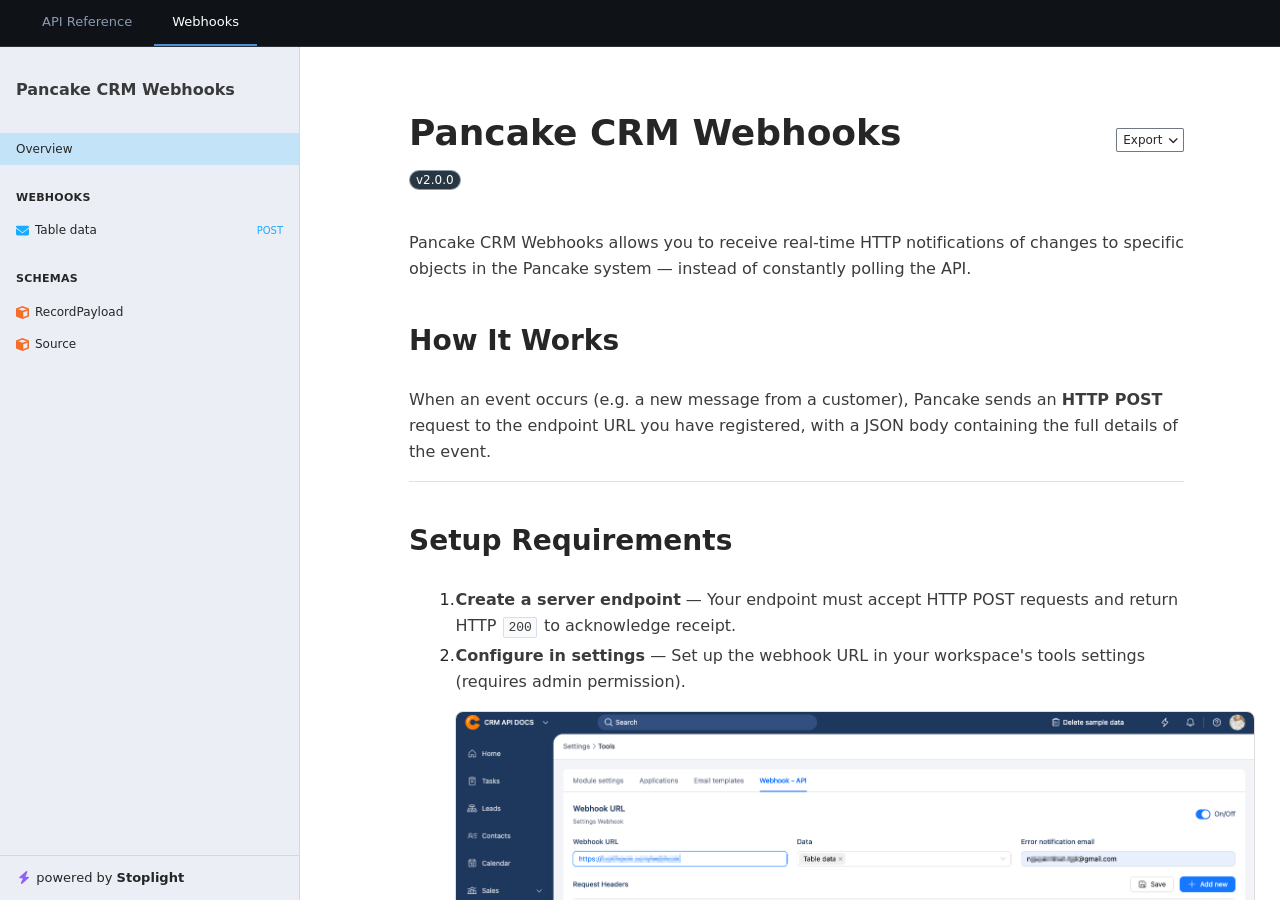
==== webhook/index.html @ 6eefd397 "docs: add webhook API documentation - Add webhook.yaml spec with record event and error handling - A" ====
<!doctype html>
<html lang="en">

<head>
  <meta charset="utf-8">
  <meta name="viewport" content="width=device-width, initial-scale=1, shrink-to-fit=no">
  <title>Pancake CRM Webhooks</title>

  <script src="../assets/web-components.min.js"></script>
  <link rel="stylesheet" href="../assets/styles.min.css">
  <link rel="stylesheet" href="../assets/crm.min.css">
  <link rel="icon" type="image/png" href="../assets/images/logo.png">
</head>

<body>
  <nav class="doc-tabs">
    <a href="/">API Reference</a>
    <a href="/webhook" class="active">Webhooks</a>
  </nav>
  <elements-api apiDescriptionUrl="../openapi/webhook.yaml" layout="sidebar" router="hash" />
</body>
</html>
---- assets/styles.min.css ----
blockquote,dd,dl,figure,h1,h2,h3,h4,h5,h6,hr,p,pre{margin:0}button{background-color:transparent;background-image:none}:focus{outline:none}fieldset,ol,ul{margin:0;padding:0}ol,ul{list-style:none}html{font-family:var(--font-ui);line-height:1.5}body{text-rendering:optimizeSpeed;font-family:inherit;line-height:inherit;margin:0;min-height:100vh}*,:after,:before{border:0 solid var(--color-border,currentColor);box-sizing:border-box}hr{border-top-width:1px}img{border-style:solid}textarea{resize:vertical}input::-ms-input-placeholder,textarea::-ms-input-placeholder{color:#a1a1aa}input::placeholder,textarea::placeholder{color:#a1a1aa}[role=button],button{cursor:pointer}table{border-collapse:collapse}h1,h2,h3,h4,h5,h6{font-size:inherit;font-weight:inherit}a{color:inherit;text-decoration:inherit}button,input,optgroup,select,textarea{color:inherit;line-height:inherit;padding:0}code,kbd,pre,samp{font-family:var(--font-mono)}audio,canvas,embed,iframe,img,object,svg,video{display:block;vertical-align:middle}img,video{height:auto;max-width:100%}button{font-family:var(--font-ui)}select{-moz-appearance:none;-webkit-appearance:none}select::-ms-expand{display:none}select{font-size:inherit}iframe{border:0}@media (prefers-reduced-motion:reduce){*{animation-duration:.01ms!important;animation-iteration-count:1!important;scroll-behavior:auto!important;transition-duration:.01ms!important}}.sl-stack--1{gap:4px}.sl-stack--2{gap:8px}.sl-stack--3{gap:12px}.sl-stack--4{gap:16px}.sl-stack--5{gap:20px}.sl-stack--6{gap:24px}.sl-stack--7{gap:28px}.sl-stack--8{gap:32px}.sl-stack--9{gap:36px}.sl-stack--10{gap:40px}.sl-stack--12{gap:48px}.sl-stack--14{gap:56px}.sl-stack--16{gap:64px}.sl-stack--20{gap:80px}.sl-stack--24{gap:96px}.sl-stack--32{gap:128px}.sl-content-center{align-content:center}.sl-content-start{align-content:flex-start}.sl-content-end{align-content:flex-end}.sl-content-between{align-content:space-between}.sl-content-around{align-content:space-around}.sl-content-evenly{align-content:space-evenly}.sl-items-start{align-items:flex-start}.sl-items-end{align-items:flex-end}.sl-items-center{align-items:center}.sl-items-baseline{align-items:baseline}.sl-items-stretch{align-items:stretch}.sl-self-auto{align-self:auto}.sl-self-start{align-self:flex-start}.sl-self-end{align-self:flex-end}.sl-self-center{align-self:center}.sl-self-stretch{align-self:stretch}.sl-bg-transparent{background-color:transparent}.sl-bg-current{background-color:currentColor}.sl-bg-lighten-100{background-color:var(--color-lighten-100)}.sl-bg-darken-100{background-color:var(--color-darken-100)}.sl-bg-primary{background-color:var(--color-primary)}.sl-bg-primary-tint{background-color:var(--color-primary-tint)}.sl-bg-primary-light{background-color:var(--color-primary-light)}.sl-bg-primary-dark{background-color:var(--color-primary-dark)}.sl-bg-primary-darker{background-color:var(--color-primary-darker)}.sl-bg-success{background-color:var(--color-success)}.sl-bg-success-tint{background-color:var(--color-success-tint)}.sl-bg-success-light{background-color:var(--color-success-light)}.sl-bg-success-dark{background-color:var(--color-success-dark)}.sl-bg-success-darker{background-color:var(--color-success-darker)}.sl-bg-warning{background-color:var(--color-warning)}.sl-bg-warning-tint{background-color:var(--color-warning-tint)}.sl-bg-warning-light{background-color:var(--color-warning-light)}.sl-bg-warning-dark{background-color:var(--color-warning-dark)}.sl-bg-warning-darker{background-color:var(--color-warning-darker)}.sl-bg-danger{background-color:var(--color-danger)}.sl-bg-danger-tint{background-color:var(--color-danger-tint)}.sl-bg-danger-light{background-color:var(--color-danger-light)}.sl-bg-danger-dark{background-color:var(--color-danger-dark)}.sl-bg-danger-darker{background-color:var(--color-danger-darker)}.sl-bg-code{background-color:var(--color-code)}.sl-bg-on-code{background-color:var(--color-on-code)}.sl-bg-on-primary{background-color:var(--color-on-primary)}.sl-bg-on-success{background-color:var(--color-on-success)}.sl-bg-on-warning{background-color:var(--color-on-warning)}.sl-bg-on-danger{background-color:var(--color-on-danger)}.sl-bg-canvas-50{background-color:var(--color-canvas-50)}.sl-bg-canvas-100{background-color:var(--color-canvas-100)}.sl-bg-canvas-200{background-color:var(--color-canvas-200)}.sl-bg-canvas-300{background-color:var(--color-canvas-300)}.sl-bg-canvas-400{background-color:var(--color-canvas-400)}.sl-bg-canvas-500{background-color:var(--color-canvas-500)}.sl-bg-canvas-dark{background-color:var(--color-canvas-dark)}.sl-bg-canvas-pure{background-color:var(--color-canvas-pure)}.sl-bg-canvas{background-color:var(--color-canvas)}.sl-bg-canvas-tint{background-color:var(--color-canvas-tint)}.sl-bg-canvas-dialog{background-color:var(--color-canvas-dialog)}.sl-bg-body{background-color:var(--color-text)}.sl-bg-body-muted{background-color:var(--color-text-muted)}.sl-bg-body-light{background-color:var(--color-text-light)}.hover\:sl-bg-transparent:hover{background-color:transparent}.hover\:sl-bg-current:hover{background-color:currentColor}.hover\:sl-bg-lighten-100:hover{background-color:var(--color-lighten-100)}.hover\:sl-bg-darken-100:hover{background-color:var(--color-darken-100)}.hover\:sl-bg-primary:hover{background-color:var(--color-primary)}.hover\:sl-bg-primary-tint:hover{background-color:var(--color-primary-tint)}.hover\:sl-bg-primary-light:hover{background-color:var(--color-primary-light)}.hover\:sl-bg-primary-dark:hover{background-color:var(--color-primary-dark)}.hover\:sl-bg-primary-darker:hover{background-color:var(--color-primary-darker)}.hover\:sl-bg-success:hover{background-color:var(--color-success)}.hover\:sl-bg-success-tint:hover{background-color:var(--color-success-tint)}.hover\:sl-bg-success-light:hover{background-color:var(--color-success-light)}.hover\:sl-bg-success-dark:hover{background-color:var(--color-success-dark)}.hover\:sl-bg-success-darker:hover{background-color:var(--color-success-darker)}.hover\:sl-bg-warning:hover{background-color:var(--color-warning)}.hover\:sl-bg-warning-tint:hover{background-color:var(--color-warning-tint)}.hover\:sl-bg-warning-light:hover{background-color:var(--color-warning-light)}.hover\:sl-bg-warning-dark:hover{background-color:var(--color-warning-dark)}.hover\:sl-bg-warning-darker:hover{background-color:var(--color-warning-darker)}.hover\:sl-bg-danger:hover{background-color:var(--color-danger)}.hover\:sl-bg-danger-tint:hover{background-color:var(--color-danger-tint)}.hover\:sl-bg-danger-light:hover{background-color:var(--color-danger-light)}.hover\:sl-bg-danger-dark:hover{background-color:var(--color-danger-dark)}.hover\:sl-bg-danger-darker:hover{background-color:var(--color-danger-darker)}.hover\:sl-bg-code:hover{background-color:var(--color-code)}.hover\:sl-bg-on-code:hover{background-color:var(--color-on-code)}.hover\:sl-bg-on-primary:hover{background-color:var(--color-on-primary)}.hover\:sl-bg-on-success:hover{background-color:var(--color-on-success)}.hover\:sl-bg-on-warning:hover{background-color:var(--color-on-warning)}.hover\:sl-bg-on-danger:hover{background-color:var(--color-on-danger)}.hover\:sl-bg-canvas-50:hover{background-color:var(--color-canvas-50)}.hover\:sl-bg-canvas-100:hover{background-color:var(--color-canvas-100)}.hover\:sl-bg-canvas-200:hover{background-color:var(--color-canvas-200)}.hover\:sl-bg-canvas-300:hover{background-color:var(--color-canvas-300)}.hover\:sl-bg-canvas-400:hover{background-color:var(--color-canvas-400)}.hover\:sl-bg-canvas-500:hover{background-color:var(--color-canvas-500)}.hover\:sl-bg-canvas-dark:hover{background-color:var(--color-canvas-dark)}.hover\:sl-bg-canvas-pure:hover{background-color:var(--color-canvas-pure)}.hover\:sl-bg-canvas:hover{background-color:var(--color-canvas)}.hover\:sl-bg-canvas-tint:hover{background-color:var(--color-canvas-tint)}.hover\:sl-bg-canvas-dialog:hover{background-color:var(--color-canvas-dialog)}.hover\:sl-bg-body:hover{background-color:var(--color-text)}.hover\:sl-bg-body-muted:hover{background-color:var(--color-text-muted)}.hover\:sl-bg-body-light:hover{background-color:var(--color-text-light)}.focus\:sl-bg-transparent:focus{background-color:transparent}.focus\:sl-bg-current:focus{background-color:currentColor}.focus\:sl-bg-lighten-100:focus{background-color:var(--color-lighten-100)}.focus\:sl-bg-darken-100:focus{background-color:var(--color-darken-100)}.focus\:sl-bg-primary:focus{background-color:var(--color-primary)}.focus\:sl-bg-primary-tint:focus{background-color:var(--color-primary-tint)}.focus\:sl-bg-primary-light:focus{background-color:var(--color-primary-light)}.focus\:sl-bg-primary-dark:focus{background-color:var(--color-primary-dark)}.focus\:sl-bg-primary-darker:focus{background-color:var(--color-primary-darker)}.focus\:sl-bg-success:focus{background-color:var(--color-success)}.focus\:sl-bg-success-tint:focus{background-color:var(--color-success-tint)}.focus\:sl-bg-success-light:focus{background-color:var(--color-success-light)}.focus\:sl-bg-success-dark:focus{background-color:var(--color-success-dark)}.focus\:sl-bg-success-darker:focus{background-color:var(--color-success-darker)}.focus\:sl-bg-warning:focus{background-color:var(--color-warning)}.focus\:sl-bg-warning-tint:focus{background-color:var(--color-warning-tint)}.focus\:sl-bg-warning-light:focus{background-color:var(--color-warning-light)}.focus\:sl-bg-warning-dark:focus{background-color:var(--color-warning-dark)}.focus\:sl-bg-warning-darker:focus{background-color:var(--color-warning-darker)}.focus\:sl-bg-danger:focus{background-color:var(--color-danger)}.focus\:sl-bg-danger-tint:focus{background-color:var(--color-danger-tint)}.focus\:sl-bg-danger-light:focus{background-color:var(--color-danger-light)}.focus\:sl-bg-danger-dark:focus{background-color:var(--color-danger-dark)}.focus\:sl-bg-danger-darker:focus{background-color:var(--color-danger-darker)}.focus\:sl-bg-code:focus{background-color:var(--color-code)}.focus\:sl-bg-on-code:focus{background-color:var(--color-on-code)}.focus\:sl-bg-on-primary:focus{background-color:var(--color-on-primary)}.focus\:sl-bg-on-success:focus{background-color:var(--color-on-success)}.focus\:sl-bg-on-warning:focus{background-color:var(--color-on-warning)}.focus\:sl-bg-on-danger:focus{background-color:var(--color-on-danger)}.focus\:sl-bg-canvas-50:focus{background-color:var(--color-canvas-50)}.focus\:sl-bg-canvas-100:focus{background-color:var(--color-canvas-100)}.focus\:sl-bg-canvas-200:focus{background-color:var(--color-canvas-200)}.focus\:sl-bg-canvas-300:focus{background-color:var(--color-canvas-300)}.focus\:sl-bg-canvas-400:focus{background-color:var(--color-canvas-400)}.focus\:sl-bg-canvas-500:focus{background-color:var(--color-canvas-500)}.focus\:sl-bg-canvas-dark:focus{background-color:var(--color-canvas-dark)}.focus\:sl-bg-canvas-pure:focus{background-color:var(--color-canvas-pure)}.focus\:sl-bg-canvas:focus{background-color:var(--color-canvas)}.focus\:sl-bg-canvas-tint:focus{background-color:var(--color-canvas-tint)}.focus\:sl-bg-canvas-dialog:focus{background-color:var(--color-canvas-dialog)}.focus\:sl-bg-body:focus{background-color:var(--color-text)}.focus\:sl-bg-body-muted:focus{background-color:var(--color-text-muted)}.focus\:sl-bg-body-light:focus{background-color:var(--color-text-light)}.active\:sl-bg-transparent:active{background-color:transparent}.active\:sl-bg-current:active{background-color:currentColor}.active\:sl-bg-lighten-100:active{background-color:var(--color-lighten-100)}.active\:sl-bg-darken-100:active{background-color:var(--color-darken-100)}.active\:sl-bg-primary:active{background-color:var(--color-primary)}.active\:sl-bg-primary-tint:active{background-color:var(--color-primary-tint)}.active\:sl-bg-primary-light:active{background-color:var(--color-primary-light)}.active\:sl-bg-primary-dark:active{background-color:var(--color-primary-dark)}.active\:sl-bg-primary-darker:active{background-color:var(--color-primary-darker)}.active\:sl-bg-success:active{background-color:var(--color-success)}.active\:sl-bg-success-tint:active{background-color:var(--color-success-tint)}.active\:sl-bg-success-light:active{background-color:var(--color-success-light)}.active\:sl-bg-success-dark:active{background-color:var(--color-success-dark)}.active\:sl-bg-success-darker:active{background-color:var(--color-success-darker)}.active\:sl-bg-warning:active{background-color:var(--color-warning)}.active\:sl-bg-warning-tint:active{background-color:var(--color-warning-tint)}.active\:sl-bg-warning-light:active{background-color:var(--color-warning-light)}.active\:sl-bg-warning-dark:active{background-color:var(--color-warning-dark)}.active\:sl-bg-warning-darker:active{background-color:var(--color-warning-darker)}.active\:sl-bg-danger:active{background-color:var(--color-danger)}.active\:sl-bg-danger-tint:active{background-color:var(--color-danger-tint)}.active\:sl-bg-danger-light:active{background-color:var(--color-danger-light)}.active\:sl-bg-danger-dark:active{background-color:var(--color-danger-dark)}.active\:sl-bg-danger-darker:active{background-color:var(--color-danger-darker)}.active\:sl-bg-code:active{background-color:var(--color-code)}.active\:sl-bg-on-code:active{background-color:var(--color-on-code)}.active\:sl-bg-on-primary:active{background-color:var(--color-on-primary)}.active\:sl-bg-on-success:active{background-color:var(--color-on-success)}.active\:sl-bg-on-warning:active{background-color:var(--color-on-warning)}.active\:sl-bg-on-danger:active{background-color:var(--color-on-danger)}.active\:sl-bg-canvas-50:active{background-color:var(--color-canvas-50)}.active\:sl-bg-canvas-100:active{background-color:var(--color-canvas-100)}.active\:sl-bg-canvas-200:active{background-color:var(--color-canvas-200)}.active\:sl-bg-canvas-300:active{background-color:var(--color-canvas-300)}.active\:sl-bg-canvas-400:active{background-color:var(--color-canvas-400)}.active\:sl-bg-canvas-500:active{background-color:var(--color-canvas-500)}.active\:sl-bg-canvas-dark:active{background-color:var(--color-canvas-dark)}.active\:sl-bg-canvas-pure:active{background-color:var(--color-canvas-pure)}.active\:sl-bg-canvas:active{background-color:var(--color-canvas)}.active\:sl-bg-canvas-tint:active{background-color:var(--color-canvas-tint)}.active\:sl-bg-canvas-dialog:active{background-color:var(--color-canvas-dialog)}.active\:sl-bg-body:active{background-color:var(--color-text)}.active\:sl-bg-body-muted:active{background-color:var(--color-text-muted)}.active\:sl-bg-body-light:active{background-color:var(--color-text-light)}.disabled\:sl-bg-transparent:disabled{background-color:transparent}.disabled\:sl-bg-current:disabled{background-color:currentColor}.disabled\:sl-bg-lighten-100:disabled{background-color:var(--color-lighten-100)}.disabled\:sl-bg-darken-100:disabled{background-color:var(--color-darken-100)}.disabled\:sl-bg-primary:disabled{background-color:var(--color-primary)}.disabled\:sl-bg-primary-tint:disabled{background-color:var(--color-primary-tint)}.disabled\:sl-bg-primary-light:disabled{background-color:var(--color-primary-light)}.disabled\:sl-bg-primary-dark:disabled{background-color:var(--color-primary-dark)}.disabled\:sl-bg-primary-darker:disabled{background-color:var(--color-primary-darker)}.disabled\:sl-bg-success:disabled{background-color:var(--color-success)}.disabled\:sl-bg-success-tint:disabled{background-color:var(--color-success-tint)}.disabled\:sl-bg-success-light:disabled{background-color:var(--color-success-light)}.disabled\:sl-bg-success-dark:disabled{background-color:var(--color-success-dark)}.disabled\:sl-bg-success-darker:disabled{background-color:var(--color-success-darker)}.disabled\:sl-bg-warning:disabled{background-color:var(--color-warning)}.disabled\:sl-bg-warning-tint:disabled{background-color:var(--color-warning-tint)}.disabled\:sl-bg-warning-light:disabled{background-color:var(--color-warning-light)}.disabled\:sl-bg-warning-dark:disabled{background-color:var(--color-warning-dark)}.disabled\:sl-bg-warning-darker:disabled{background-color:var(--color-warning-darker)}.disabled\:sl-bg-danger:disabled{background-color:var(--color-danger)}.disabled\:sl-bg-danger-tint:disabled{background-color:var(--color-danger-tint)}.disabled\:sl-bg-danger-light:disabled{background-color:var(--color-danger-light)}.disabled\:sl-bg-danger-dark:disabled{background-color:var(--color-danger-dark)}.disabled\:sl-bg-danger-darker:disabled{background-color:var(--color-danger-darker)}.disabled\:sl-bg-code:disabled{background-color:var(--color-code)}.disabled\:sl-bg-on-code:disabled{background-color:var(--color-on-code)}.disabled\:sl-bg-on-primary:disabled{background-color:var(--color-on-primary)}.disabled\:sl-bg-on-success:disabled{background-color:var(--color-on-success)}.disabled\:sl-bg-on-warning:disabled{background-color:var(--color-on-warning)}.disabled\:sl-bg-on-danger:disabled{background-color:var(--color-on-danger)}.disabled\:sl-bg-canvas-50:disabled{background-color:var(--color-canvas-50)}.disabled\:sl-bg-canvas-100:disabled{background-color:var(--color-canvas-100)}.disabled\:sl-bg-canvas-200:disabled{background-color:var(--color-canvas-200)}.disabled\:sl-bg-canvas-300:disabled{background-color:var(--color-canvas-300)}.disabled\:sl-bg-canvas-400:disabled{background-color:var(--color-canvas-400)}.disabled\:sl-bg-canvas-500:disabled{background-color:var(--color-canvas-500)}.disabled\:sl-bg-canvas-dark:disabled{background-color:var(--color-canvas-dark)}.disabled\:sl-bg-canvas-pure:disabled{background-color:var(--color-canvas-pure)}.disabled\:sl-bg-canvas:disabled{background-color:var(--color-canvas)}.disabled\:sl-bg-canvas-tint:disabled{background-color:var(--color-canvas-tint)}.disabled\:sl-bg-canvas-dialog:disabled{background-color:var(--color-canvas-dialog)}.disabled\:sl-bg-body:disabled{background-color:var(--color-text)}.disabled\:sl-bg-body-muted:disabled{background-color:var(--color-text-muted)}.disabled\:sl-bg-body-light:disabled{background-color:var(--color-text-light)}.sl-bg-none{background-image:none}.sl-bg-gradient-to-t{background-image:linear-gradient(to top,var(--tw-gradient-stops))}.sl-bg-gradient-to-tr{background-image:linear-gradient(to top right,var(--tw-gradient-stops))}.sl-bg-gradient-to-r{background-image:linear-gradient(to right,var(--tw-gradient-stops))}.sl-bg-gradient-to-br{background-image:linear-gradient(to bottom right,var(--tw-gradient-stops))}.sl-bg-gradient-to-b{background-image:linear-gradient(to bottom,var(--tw-gradient-stops))}.sl-bg-gradient-to-bl{background-image:linear-gradient(to bottom left,var(--tw-gradient-stops))}.sl-bg-gradient-to-l{background-image:linear-gradient(to left,var(--tw-gradient-stops))}.sl-bg-gradient-to-tl{background-image:linear-gradient(to top left,var(--tw-gradient-stops))}.sl-blur-0,.sl-blur-none{--tw-blur:blur(0)}.sl-blur-sm{--tw-blur:blur(4px)}.sl-blur{--tw-blur:blur(8px)}.sl-blur-md{--tw-blur:blur(12px)}.sl-blur-lg{--tw-blur:blur(16px)}.sl-blur-xl{--tw-blur:blur(24px)}.sl-blur-2xl{--tw-blur:blur(40px)}.sl-blur-3xl{--tw-blur:blur(64px)}.sl-border-transparent{border-color:transparent}.sl-border-current{border-color:currentColor}.sl-border-lighten-100{border-color:var(--color-lighten-100)}.sl-border-darken-100{border-color:var(--color-darken-100)}.sl-border-primary{border-color:var(--color-primary)}.sl-border-primary-tint{border-color:var(--color-primary-tint)}.sl-border-primary-light{border-color:var(--color-primary-light)}.sl-border-primary-dark{border-color:var(--color-primary-dark)}.sl-border-primary-darker{border-color:var(--color-primary-darker)}.sl-border-success{border-color:var(--color-success)}.sl-border-success-tint{border-color:var(--color-success-tint)}.sl-border-success-light{border-color:var(--color-success-light)}.sl-border-success-dark{border-color:var(--color-success-dark)}.sl-border-success-darker{border-color:var(--color-success-darker)}.sl-border-warning{border-color:var(--color-warning)}.sl-border-warning-tint{border-color:var(--color-warning-tint)}.sl-border-warning-light{border-color:var(--color-warning-light)}.sl-border-warning-dark{border-color:var(--color-warning-dark)}.sl-border-warning-darker{border-color:var(--color-warning-darker)}.sl-border-danger{border-color:var(--color-danger)}.sl-border-danger-tint{border-color:var(--color-danger-tint)}.sl-border-danger-light{border-color:var(--color-danger-light)}.sl-border-danger-dark{border-color:var(--color-danger-dark)}.sl-border-danger-darker{border-color:var(--color-danger-darker)}.sl-border-code{border-color:var(--color-code)}.sl-border-on-code{border-color:var(--color-on-code)}.sl-border-on-primary{border-color:var(--color-on-primary)}.sl-border-on-success{border-color:var(--color-on-success)}.sl-border-on-warning{border-color:var(--color-on-warning)}.sl-border-on-danger{border-color:var(--color-on-danger)}.sl-border-light{border-color:var(--color-border-light)}.sl-border-dark{border-color:var(--color-border-dark)}.sl-border-button{border-color:var(--color-border-button)}.sl-border-input{border-color:var(--color-border-input)}.sl-border-body{border-color:var(--color-text)}.hover\:sl-border-transparent:hover{border-color:transparent}.hover\:sl-border-current:hover{border-color:currentColor}.hover\:sl-border-lighten-100:hover{border-color:var(--color-lighten-100)}.hover\:sl-border-darken-100:hover{border-color:var(--color-darken-100)}.hover\:sl-border-primary:hover{border-color:var(--color-primary)}.hover\:sl-border-primary-tint:hover{border-color:var(--color-primary-tint)}.hover\:sl-border-primary-light:hover{border-color:var(--color-primary-light)}.hover\:sl-border-primary-dark:hover{border-color:var(--color-primary-dark)}.hover\:sl-border-primary-darker:hover{border-color:var(--color-primary-darker)}.hover\:sl-border-success:hover{border-color:var(--color-success)}.hover\:sl-border-success-tint:hover{border-color:var(--color-success-tint)}.hover\:sl-border-success-light:hover{border-color:var(--color-success-light)}.hover\:sl-border-success-dark:hover{border-color:var(--color-success-dark)}.hover\:sl-border-success-darker:hover{border-color:var(--color-success-darker)}.hover\:sl-border-warning:hover{border-color:var(--color-warning)}.hover\:sl-border-warning-tint:hover{border-color:var(--color-warning-tint)}.hover\:sl-border-warning-light:hover{border-color:var(--color-warning-light)}.hover\:sl-border-warning-dark:hover{border-color:var(--color-warning-dark)}.hover\:sl-border-warning-darker:hover{border-color:var(--color-warning-darker)}.hover\:sl-border-danger:hover{border-color:var(--color-danger)}.hover\:sl-border-danger-tint:hover{border-color:var(--color-danger-tint)}.hover\:sl-border-danger-light:hover{border-color:var(--color-danger-light)}.hover\:sl-border-danger-dark:hover{border-color:var(--color-danger-dark)}.hover\:sl-border-danger-darker:hover{border-color:var(--color-danger-darker)}.hover\:sl-border-code:hover{border-color:var(--color-code)}.hover\:sl-border-on-code:hover{border-color:var(--color-on-code)}.hover\:sl-border-on-primary:hover{border-color:var(--color-on-primary)}.hover\:sl-border-on-success:hover{border-color:var(--color-on-success)}.hover\:sl-border-on-warning:hover{border-color:var(--color-on-warning)}.hover\:sl-border-on-danger:hover{border-color:var(--color-on-danger)}.hover\:sl-border-light:hover{border-color:var(--color-border-light)}.hover\:sl-border-dark:hover{border-color:var(--color-border-dark)}.hover\:sl-border-button:hover{border-color:var(--color-border-button)}.hover\:sl-border-input:hover{border-color:var(--color-border-input)}.hover\:sl-border-body:hover{border-color:var(--color-text)}.focus\:sl-border-transparent:focus{border-color:transparent}.focus\:sl-border-current:focus{border-color:currentColor}.focus\:sl-border-lighten-100:focus{border-color:var(--color-lighten-100)}.focus\:sl-border-darken-100:focus{border-color:var(--color-darken-100)}.focus\:sl-border-primary:focus{border-color:var(--color-primary)}.focus\:sl-border-primary-tint:focus{border-color:var(--color-primary-tint)}.focus\:sl-border-primary-light:focus{border-color:var(--color-primary-light)}.focus\:sl-border-primary-dark:focus{border-color:var(--color-primary-dark)}.focus\:sl-border-primary-darker:focus{border-color:var(--color-primary-darker)}.focus\:sl-border-success:focus{border-color:var(--color-success)}.focus\:sl-border-success-tint:focus{border-color:var(--color-success-tint)}.focus\:sl-border-success-light:focus{border-color:var(--color-success-light)}.focus\:sl-border-success-dark:focus{border-color:var(--color-success-dark)}.focus\:sl-border-success-darker:focus{border-color:var(--color-success-darker)}.focus\:sl-border-warning:focus{border-color:var(--color-warning)}.focus\:sl-border-warning-tint:focus{border-color:var(--color-warning-tint)}.focus\:sl-border-warning-light:focus{border-color:var(--color-warning-light)}.focus\:sl-border-warning-dark:focus{border-color:var(--color-warning-dark)}.focus\:sl-border-warning-darker:focus{border-color:var(--color-warning-darker)}.focus\:sl-border-danger:focus{border-color:var(--color-danger)}.focus\:sl-border-danger-tint:focus{border-color:var(--color-danger-tint)}.focus\:sl-border-danger-light:focus{border-color:var(--color-danger-light)}.focus\:sl-border-danger-dark:focus{border-color:var(--color-danger-dark)}.focus\:sl-border-danger-darker:focus{border-color:var(--color-danger-darker)}.focus\:sl-border-code:focus{border-color:var(--color-code)}.focus\:sl-border-on-code:focus{border-color:var(--color-on-code)}.focus\:sl-border-on-primary:focus{border-color:var(--color-on-primary)}.focus\:sl-border-on-success:focus{border-color:var(--color-on-success)}.focus\:sl-border-on-warning:focus{border-color:var(--color-on-warning)}.focus\:sl-border-on-danger:focus{border-color:var(--color-on-danger)}.focus\:sl-border-light:focus{border-color:var(--color-border-light)}.focus\:sl-border-dark:focus{border-color:var(--color-border-dark)}.focus\:sl-border-button:focus{border-color:var(--color-border-button)}.focus\:sl-border-input:focus{border-color:var(--color-border-input)}.focus\:sl-border-body:focus{border-color:var(--color-text)}.focus-within\:sl-border-transparent:focus-within{border-color:transparent}.focus-within\:sl-border-current:focus-within{border-color:currentColor}.focus-within\:sl-border-lighten-100:focus-within{border-color:var(--color-lighten-100)}.focus-within\:sl-border-darken-100:focus-within{border-color:var(--color-darken-100)}.focus-within\:sl-border-primary:focus-within{border-color:var(--color-primary)}.focus-within\:sl-border-primary-tint:focus-within{border-color:var(--color-primary-tint)}.focus-within\:sl-border-primary-light:focus-within{border-color:var(--color-primary-light)}.focus-within\:sl-border-primary-dark:focus-within{border-color:var(--color-primary-dark)}.focus-within\:sl-border-primary-darker:focus-within{border-color:var(--color-primary-darker)}.focus-within\:sl-border-success:focus-within{border-color:var(--color-success)}.focus-within\:sl-border-success-tint:focus-within{border-color:var(--color-success-tint)}.focus-within\:sl-border-success-light:focus-within{border-color:var(--color-success-light)}.focus-within\:sl-border-success-dark:focus-within{border-color:var(--color-success-dark)}.focus-within\:sl-border-success-darker:focus-within{border-color:var(--color-success-darker)}.focus-within\:sl-border-warning:focus-within{border-color:var(--color-warning)}.focus-within\:sl-border-warning-tint:focus-within{border-color:var(--color-warning-tint)}.focus-within\:sl-border-warning-light:focus-within{border-color:var(--color-warning-light)}.focus-within\:sl-border-warning-dark:focus-within{border-color:var(--color-warning-dark)}.focus-within\:sl-border-warning-darker:focus-within{border-color:var(--color-warning-darker)}.focus-within\:sl-border-danger:focus-within{border-color:var(--color-danger)}.focus-within\:sl-border-danger-tint:focus-within{border-color:var(--color-danger-tint)}.focus-within\:sl-border-danger-light:focus-within{border-color:var(--color-danger-light)}.focus-within\:sl-border-danger-dark:focus-within{border-color:var(--color-danger-dark)}.focus-within\:sl-border-danger-darker:focus-within{border-color:var(--color-danger-darker)}.focus-within\:sl-border-code:focus-within{border-color:var(--color-code)}.focus-within\:sl-border-on-code:focus-within{border-color:var(--color-on-code)}.focus-within\:sl-border-on-primary:focus-within{border-color:var(--color-on-primary)}.focus-within\:sl-border-on-success:focus-within{border-color:var(--color-on-success)}.focus-within\:sl-border-on-warning:focus-within{border-color:var(--color-on-warning)}.focus-within\:sl-border-on-danger:focus-within{border-color:var(--color-on-danger)}.focus-within\:sl-border-light:focus-within{border-color:var(--color-border-light)}.focus-within\:sl-border-dark:focus-within{border-color:var(--color-border-dark)}.focus-within\:sl-border-button:focus-within{border-color:var(--color-border-button)}.focus-within\:sl-border-input:focus-within{border-color:var(--color-border-input)}.focus-within\:sl-border-body:focus-within{border-color:var(--color-text)}.active\:sl-border-transparent:active{border-color:transparent}.active\:sl-border-current:active{border-color:currentColor}.active\:sl-border-lighten-100:active{border-color:var(--color-lighten-100)}.active\:sl-border-darken-100:active{border-color:var(--color-darken-100)}.active\:sl-border-primary:active{border-color:var(--color-primary)}.active\:sl-border-primary-tint:active{border-color:var(--color-primary-tint)}.active\:sl-border-primary-light:active{border-color:var(--color-primary-light)}.active\:sl-border-primary-dark:active{border-color:var(--color-primary-dark)}.active\:sl-border-primary-darker:active{border-color:var(--color-primary-darker)}.active\:sl-border-success:active{border-color:var(--color-success)}.active\:sl-border-success-tint:active{border-color:var(--color-success-tint)}.active\:sl-border-success-light:active{border-color:var(--color-success-light)}.active\:sl-border-success-dark:active{border-color:var(--color-success-dark)}.active\:sl-border-success-darker:active{border-color:var(--color-success-darker)}.active\:sl-border-warning:active{border-color:var(--color-warning)}.active\:sl-border-warning-tint:active{border-color:var(--color-warning-tint)}.active\:sl-border-warning-light:active{border-color:var(--color-warning-light)}.active\:sl-border-warning-dark:active{border-color:var(--color-warning-dark)}.active\:sl-border-warning-darker:active{border-color:var(--color-warning-darker)}.active\:sl-border-danger:active{border-color:var(--color-danger)}.active\:sl-border-danger-tint:active{border-color:var(--color-danger-tint)}.active\:sl-border-danger-light:active{border-color:var(--color-danger-light)}.active\:sl-border-danger-dark:active{border-color:var(--color-danger-dark)}.active\:sl-border-danger-darker:active{border-color:var(--color-danger-darker)}.active\:sl-border-code:active{border-color:var(--color-code)}.active\:sl-border-on-code:active{border-color:var(--color-on-code)}.active\:sl-border-on-primary:active{border-color:var(--color-on-primary)}.active\:sl-border-on-success:active{border-color:var(--color-on-success)}.active\:sl-border-on-warning:active{border-color:var(--color-on-warning)}.active\:sl-border-on-danger:active{border-color:var(--color-on-danger)}.active\:sl-border-light:active{border-color:var(--color-border-light)}.active\:sl-border-dark:active{border-color:var(--color-border-dark)}.active\:sl-border-button:active{border-color:var(--color-border-button)}.active\:sl-border-input:active{border-color:var(--color-border-input)}.active\:sl-border-body:active{border-color:var(--color-text)}.sl-rounded-none{border-radius:0}.sl-rounded-sm{border-radius:1px}.sl-rounded{border-radius:2px}.sl-rounded-lg{border-radius:5px}.sl-rounded-xl{border-radius:7px}.sl-rounded-full{border-radius:9999px}.sl-rounded-t-none{border-top-left-radius:0;border-top-right-radius:0}.sl-rounded-r-none{border-bottom-right-radius:0;border-top-right-radius:0}.sl-rounded-b-none{border-bottom-left-radius:0;border-bottom-right-radius:0}.sl-rounded-l-none{border-bottom-left-radius:0;border-top-left-radius:0}.sl-rounded-t-sm{border-top-left-radius:1px;border-top-right-radius:1px}.sl-rounded-r-sm{border-bottom-right-radius:1px;border-top-right-radius:1px}.sl-rounded-b-sm{border-bottom-left-radius:1px;border-bottom-right-radius:1px}.sl-rounded-l-sm{border-bottom-left-radius:1px;border-top-left-radius:1px}.sl-rounded-t{border-top-left-radius:2px}.sl-rounded-r,.sl-rounded-t{border-top-right-radius:2px}.sl-rounded-b,.sl-rounded-r{border-bottom-right-radius:2px}.sl-rounded-b,.sl-rounded-l{border-bottom-left-radius:2px}.sl-rounded-l{border-top-left-radius:2px}.sl-rounded-t-lg{border-top-left-radius:5px;border-top-right-radius:5px}.sl-rounded-r-lg{border-bottom-right-radius:5px;border-top-right-radius:5px}.sl-rounded-b-lg{border-bottom-left-radius:5px;border-bottom-right-radius:5px}.sl-rounded-l-lg{border-bottom-left-radius:5px;border-top-left-radius:5px}.sl-rounded-t-xl{border-top-left-radius:7px;border-top-right-radius:7px}.sl-rounded-r-xl{border-bottom-right-radius:7px;border-top-right-radius:7px}.sl-rounded-b-xl{border-bottom-left-radius:7px;border-bottom-right-radius:7px}.sl-rounded-l-xl{border-bottom-left-radius:7px;border-top-left-radius:7px}.sl-rounded-t-full{border-top-left-radius:9999px;border-top-right-radius:9999px}.sl-rounded-r-full{border-bottom-right-radius:9999px;border-top-right-radius:9999px}.sl-rounded-b-full{border-bottom-left-radius:9999px;border-bottom-right-radius:9999px}.sl-rounded-l-full{border-bottom-left-radius:9999px;border-top-left-radius:9999px}.sl-rounded-tl-none{border-top-left-radius:0}.sl-rounded-tr-none{border-top-right-radius:0}.sl-rounded-br-none{border-bottom-right-radius:0}.sl-rounded-bl-none{border-bottom-left-radius:0}.sl-rounded-tl-sm{border-top-left-radius:1px}.sl-rounded-tr-sm{border-top-right-radius:1px}.sl-rounded-br-sm{border-bottom-right-radius:1px}.sl-rounded-bl-sm{border-bottom-left-radius:1px}.sl-rounded-tl{border-top-left-radius:2px}.sl-rounded-tr{border-top-right-radius:2px}.sl-rounded-br{border-bottom-right-radius:2px}.sl-rounded-bl{border-bottom-left-radius:2px}.sl-rounded-tl-lg{border-top-left-radius:5px}.sl-rounded-tr-lg{border-top-right-radius:5px}.sl-rounded-br-lg{border-bottom-right-radius:5px}.sl-rounded-bl-lg{border-bottom-left-radius:5px}.sl-rounded-tl-xl{border-top-left-radius:7px}.sl-rounded-tr-xl{border-top-right-radius:7px}.sl-rounded-br-xl{border-bottom-right-radius:7px}.sl-rounded-bl-xl{border-bottom-left-radius:7px}.sl-rounded-tl-full{border-top-left-radius:9999px}.sl-rounded-tr-full{border-top-right-radius:9999px}.sl-rounded-br-full{border-bottom-right-radius:9999px}.sl-rounded-bl-full{border-bottom-left-radius:9999px}.sl-border-solid{border-style:solid}.sl-border-dashed{border-style:dashed}.sl-border-dotted{border-style:dotted}.sl-border-double{border-style:double}.sl-border-none{border-style:none}.sl-border-0{border-width:0}.sl-border-2{border-width:2px}.sl-border-4{border-width:4px}.sl-border-8{border-width:8px}.sl-border{border-width:1px}.sl-border-t-0{border-top-width:0}.sl-border-r-0{border-right-width:0}.sl-border-b-0{border-bottom-width:0}.sl-border-l-0{border-left-width:0}.sl-border-t-2{border-top-width:2px}.sl-border-r-2{border-right-width:2px}.sl-border-b-2{border-bottom-width:2px}.sl-border-l-2{border-left-width:2px}.sl-border-t-4{border-top-width:4px}.sl-border-r-4{border-right-width:4px}.sl-border-b-4{border-bottom-width:4px}.sl-border-l-4{border-left-width:4px}.sl-border-t-8{border-top-width:8px}.sl-border-r-8{border-right-width:8px}.sl-border-b-8{border-bottom-width:8px}.sl-border-l-8{border-left-width:8px}.sl-border-t{border-top-width:1px}.sl-border-r{border-right-width:1px}.sl-border-b{border-bottom-width:1px}.sl-border-l{border-left-width:1px}*{--tw-shadow:0 0 #0000}.sl-shadow-sm{--tw-shadow:var(--shadow-sm);box-shadow:var(--tw-ring-offset-shadow,0 0 #0000),var(--tw-ring-shadow,0 0 #0000),var(--tw-shadow)}.sl-shadow,.sl-shadow-md{--tw-shadow:var(--shadow-md)}.sl-shadow,.sl-shadow-lg,.sl-shadow-md{box-shadow:var(--tw-ring-offset-shadow,0 0 #0000),var(--tw-ring-shadow,0 0 #0000),var(--tw-shadow)}.sl-shadow-lg{--tw-shadow:var(--shadow-lg)}.sl-shadow-xl{--tw-shadow:var(--shadow-xl)}.sl-shadow-2xl,.sl-shadow-xl{box-shadow:var(--tw-ring-offset-shadow,0 0 #0000),var(--tw-ring-shadow,0 0 #0000),var(--tw-shadow)}.sl-shadow-2xl{--tw-shadow:var(--shadow-2xl)}.hover\:sl-shadow-sm:hover{--tw-shadow:var(--shadow-sm);box-shadow:var(--tw-ring-offset-shadow,0 0 #0000),var(--tw-ring-shadow,0 0 #0000),var(--tw-shadow)}.hover\:sl-shadow:hover{--tw-shadow:var(--shadow-md);box-shadow:var(--tw-ring-offset-shadow,0 0 #0000),var(--tw-ring-shadow,0 0 #0000),var(--tw-shadow)}.hover\:sl-shadow-md:hover{--tw-shadow:var(--shadow-md);box-shadow:var(--tw-ring-offset-shadow,0 0 #0000),var(--tw-ring-shadow,0 0 #0000),var(--tw-shadow)}.hover\:sl-shadow-lg:hover{--tw-shadow:var(--shadow-lg);box-shadow:var(--tw-ring-offset-shadow,0 0 #0000),var(--tw-ring-shadow,0 0 #0000),var(--tw-shadow)}.hover\:sl-shadow-xl:hover{--tw-shadow:var(--shadow-xl);box-shadow:var(--tw-ring-offset-shadow,0 0 #0000),var(--tw-ring-shadow,0 0 #0000),var(--tw-shadow)}.hover\:sl-shadow-2xl:hover{--tw-shadow:var(--shadow-2xl);box-shadow:var(--tw-ring-offset-shadow,0 0 #0000),var(--tw-ring-shadow,0 0 #0000),var(--tw-shadow)}.focus\:sl-shadow-sm:focus{--tw-shadow:var(--shadow-sm);box-shadow:var(--tw-ring-offset-shadow,0 0 #0000),var(--tw-ring-shadow,0 0 #0000),var(--tw-shadow)}.focus\:sl-shadow:focus{--tw-shadow:var(--shadow-md);box-shadow:var(--tw-ring-offset-shadow,0 0 #0000),var(--tw-ring-shadow,0 0 #0000),var(--tw-shadow)}.focus\:sl-shadow-md:focus{--tw-shadow:var(--shadow-md);box-shadow:var(--tw-ring-offset-shadow,0 0 #0000),var(--tw-ring-shadow,0 0 #0000),var(--tw-shadow)}.focus\:sl-shadow-lg:focus{--tw-shadow:var(--shadow-lg);box-shadow:var(--tw-ring-offset-shadow,0 0 #0000),var(--tw-ring-shadow,0 0 #0000),var(--tw-shadow)}.focus\:sl-shadow-xl:focus{--tw-shadow:var(--shadow-xl);box-shadow:var(--tw-ring-offset-shadow,0 0 #0000),var(--tw-ring-shadow,0 0 #0000),var(--tw-shadow)}.focus\:sl-shadow-2xl:focus{--tw-shadow:var(--shadow-2xl);box-shadow:var(--tw-ring-offset-shadow,0 0 #0000),var(--tw-ring-shadow,0 0 #0000),var(--tw-shadow)}.sl-box-border{box-sizing:border-box}.sl-box-content{box-sizing:content-box}.sl-cursor-auto{cursor:auto}.sl-cursor{cursor:default}.sl-cursor-pointer{cursor:pointer}.sl-cursor-wait{cursor:wait}.sl-cursor-text{cursor:text}.sl-cursor-move{cursor:move}.sl-cursor-not-allowed{cursor:not-allowed}.sl-cursor-zoom-in{cursor:zoom-in}.sl-cursor-zoom-out{cursor:zoom-out}.sl-block{display:block}.sl-inline-block{display:inline-block}.sl-inline{display:inline}.sl-flex{display:flex}.sl-inline-flex{display:inline-flex}.sl-table{display:table}.sl-inline-table{display:inline-table}.sl-table-caption{display:table-caption}.sl-table-cell{display:table-cell}.sl-table-column{display:table-column}.sl-table-column-group{display:table-column-group}.sl-table-footer-group{display:table-footer-group}.sl-table-header-group{display:table-header-group}.sl-table-row-group{display:table-row-group}.sl-table-row{display:table-row}.sl-flow-root{display:flow-root}.sl-grid{display:grid}.sl-inline-grid{display:inline-grid}.sl-contents{display:contents}.sl-list-item{display:list-item}.sl-hidden{display:none}.sl-drop-shadow{--tw-drop-shadow:drop-shadow(var(--drop-shadow-default1)) drop-shadow(var(--drop-shadow-default2))}.sl-filter{--tw-blur:var(--tw-empty,/*!*/ /*!*/);--tw-brightness:var(--tw-empty,/*!*/ /*!*/);--tw-contrast:var(--tw-empty,/*!*/ /*!*/);--tw-grayscale:var(--tw-empty,/*!*/ /*!*/);--tw-hue-rotate:var(--tw-empty,/*!*/ /*!*/);--tw-invert:var(--tw-empty,/*!*/ /*!*/);--tw-saturate:var(--tw-empty,/*!*/ /*!*/);--tw-sepia:var(--tw-empty,/*!*/ /*!*/);--tw-drop-shadow:var(--tw-empty,/*!*/ /*!*/);filter:var(--tw-blur) var(--tw-brightness) var(--tw-contrast) var(--tw-grayscale) var(--tw-hue-rotate) var(--tw-invert) var(--tw-saturate) var(--tw-sepia) var(--tw-drop-shadow)}.sl-filter-none{filter:none}.sl-flex-1{flex:1 1}.sl-flex-auto{flex:1 1 auto}.sl-flex-initial{flex:0 1 auto}.sl-flex-none{flex:none}.sl-flex-row{flex-direction:row}.sl-flex-row-reverse{flex-direction:row-reverse}.sl-flex-col{flex-direction:column}.sl-flex-col-reverse{flex-direction:column-reverse}.sl-flex-grow-0{flex-grow:0}.sl-flex-grow{flex-grow:1}.sl-flex-shrink-0{flex-shrink:0}.sl-flex-shrink{flex-shrink:1}.sl-flex-wrap{flex-wrap:wrap}.sl-flex-wrap-reverse{flex-wrap:wrap-reverse}.sl-flex-nowrap{flex-wrap:nowrap}.sl-font-sans,.sl-font-ui{font-family:var(--font-ui)}.sl-font-prose{font-family:var(--font-prose)}.sl-font-mono{font-family:var(--font-mono)}.sl-text-2xs{font-size:9px}.sl-text-xs{font-size:10px}.sl-text-sm{font-size:11px}.sl-text-base{font-size:12px}.sl-text-lg{font-size:14px}.sl-text-xl{font-size:16px}.sl-text-2xl{font-size:20px}.sl-text-3xl{font-size:24px}.sl-text-4xl{font-size:28px}.sl-text-5xl{font-size:36px}.sl-text-6xl{font-size:44px}.sl-text-paragraph-leading{font-size:var(--fs-paragraph-leading)}.sl-text-paragraph{font-size:var(--fs-paragraph)}.sl-text-paragraph-small{font-size:var(--fs-paragraph-small)}.sl-text-paragraph-tiny{font-size:var(--fs-paragraph-tiny)}.sl-antialiased{-webkit-font-smoothing:antialiased;-moz-osx-font-smoothing:grayscale}.sl-subpixel-antialiased{-webkit-font-smoothing:auto;-moz-osx-font-smoothing:auto}.sl-italic{font-style:italic}.sl-not-italic{font-style:normal}.sl-font-light{font-weight:300}.sl-font-normal{font-weight:400}.sl-font-medium{font-weight:500}.sl-font-semibold{font-weight:600}.sl-font-bold{font-weight:700}.sl-h-0{height:0}.sl-h-1{height:4px}.sl-h-2{height:8px}.sl-h-3{height:12px}.sl-h-4{height:16px}.sl-h-5{height:20px}.sl-h-6{height:24px}.sl-h-7{height:28px}.sl-h-8{height:32px}.sl-h-9{height:36px}.sl-h-10{height:40px}.sl-h-11{height:44px}.sl-h-12{height:48px}.sl-h-14{height:56px}.sl-h-16{height:64px}.sl-h-20{height:80px}.sl-h-24{height:96px}.sl-h-28{height:112px}.sl-h-32{height:128px}.sl-h-36{height:144px}.sl-h-40{height:160px}.sl-h-44{height:176px}.sl-h-48{height:192px}.sl-h-52{height:208px}.sl-h-56{height:224px}.sl-h-60{height:240px}.sl-h-64{height:256px}.sl-h-72{height:288px}.sl-h-80{height:320px}.sl-h-96{height:384px}.sl-h-auto{height:auto}.sl-h-px{height:1px}.sl-h-0\.5{height:2px}.sl-h-1\.5{height:6px}.sl-h-2\.5{height:10px}.sl-h-3\.5{height:14px}.sl-h-4\.5{height:18px}.sl-h-xs{height:20px}.sl-h-sm{height:24px}.sl-h-md{height:32px}.sl-h-lg{height:36px}.sl-h-xl{height:44px}.sl-h-2xl{height:52px}.sl-h-3xl{height:60px}.sl-h-full{height:100%}.sl-h-screen{height:100vh}.sl-inset-0{bottom:0;left:0;right:0;top:0}.sl-inset-1{bottom:4px;left:4px;right:4px;top:4px}.sl-inset-2{bottom:8px;left:8px;right:8px;top:8px}.sl-inset-3{bottom:12px;left:12px;right:12px;top:12px}.sl-inset-4{bottom:16px;left:16px;right:16px;top:16px}.sl-inset-5{bottom:20px;left:20px;right:20px;top:20px}.sl-inset-6{bottom:24px;left:24px;right:24px;top:24px}.sl-inset-7{bottom:28px;left:28px;right:28px;top:28px}.sl-inset-8{bottom:32px;left:32px;right:32px;top:32px}.sl-inset-9{bottom:36px;left:36px;right:36px;top:36px}.sl-inset-10{bottom:40px;left:40px;right:40px;top:40px}.sl-inset-11{bottom:44px;left:44px;right:44px;top:44px}.sl-inset-12{bottom:48px;left:48px;right:48px;top:48px}.sl-inset-14{bottom:56px;left:56px;right:56px;top:56px}.sl-inset-16{bottom:64px;left:64px;right:64px;top:64px}.sl-inset-20{bottom:80px;left:80px;right:80px;top:80px}.sl-inset-24{bottom:96px;left:96px;right:96px;top:96px}.sl-inset-28{bottom:112px;left:112px;right:112px;top:112px}.sl-inset-32{bottom:128px;left:128px;right:128px;top:128px}.sl-inset-36{bottom:144px;left:144px;right:144px;top:144px}.sl-inset-40{bottom:160px;left:160px;right:160px;top:160px}.sl-inset-44{bottom:176px;left:176px;right:176px;top:176px}.sl-inset-48{bottom:192px;left:192px;right:192px;top:192px}.sl-inset-52{bottom:208px;left:208px;right:208px;top:208px}.sl-inset-56{bottom:224px;left:224px;right:224px;top:224px}.sl-inset-60{bottom:240px;left:240px;right:240px;top:240px}.sl-inset-64{bottom:256px;left:256px;right:256px;top:256px}.sl-inset-72{bottom:288px;left:288px;right:288px;top:288px}.sl-inset-80{bottom:320px;left:320px;right:320px;top:320px}.sl-inset-96{bottom:384px;left:384px;right:384px;top:384px}.sl-inset-auto{bottom:auto;left:auto;right:auto;top:auto}.sl-inset-px{bottom:1px;left:1px;right:1px;top:1px}.sl-inset-0\.5{bottom:2px;left:2px;right:2px;top:2px}.sl-inset-1\.5{bottom:6px;left:6px;right:6px;top:6px}.sl-inset-2\.5{bottom:10px;left:10px;right:10px;top:10px}.sl-inset-3\.5{bottom:14px;left:14px;right:14px;top:14px}.sl-inset-4\.5{bottom:18px;left:18px;right:18px;top:18px}.sl--inset-0{bottom:0;left:0;right:0;top:0}.sl--inset-1{bottom:-4px;left:-4px;right:-4px;top:-4px}.sl--inset-2{bottom:-8px;left:-8px;right:-8px;top:-8px}.sl--inset-3{bottom:-12px;left:-12px;right:-12px;top:-12px}.sl--inset-4{bottom:-16px;left:-16px;right:-16px;top:-16px}.sl--inset-5{bottom:-20px;left:-20px;right:-20px;top:-20px}.sl--inset-6{bottom:-24px;left:-24px;right:-24px;top:-24px}.sl--inset-7{bottom:-28px;left:-28px;right:-28px;top:-28px}.sl--inset-8{bottom:-32px;left:-32px;right:-32px;top:-32px}.sl--inset-9{bottom:-36px;left:-36px;right:-36px;top:-36px}.sl--inset-10{bottom:-40px;left:-40px;right:-40px;top:-40px}.sl--inset-11{bottom:-44px;left:-44px;right:-44px;top:-44px}.sl--inset-12{bottom:-48px;left:-48px;right:-48px;top:-48px}.sl--inset-14{bottom:-56px;left:-56px;right:-56px;top:-56px}.sl--inset-16{bottom:-64px;left:-64px;right:-64px;top:-64px}.sl--inset-20{bottom:-80px;left:-80px;right:-80px;top:-80px}.sl--inset-24{bottom:-96px;left:-96px;right:-96px;top:-96px}.sl--inset-28{bottom:-112px;left:-112px;right:-112px;top:-112px}.sl--inset-32{bottom:-128px;left:-128px;right:-128px;top:-128px}.sl--inset-36{bottom:-144px;left:-144px;right:-144px;top:-144px}.sl--inset-40{bottom:-160px;left:-160px;right:-160px;top:-160px}.sl--inset-44{bottom:-176px;left:-176px;right:-176px;top:-176px}.sl--inset-48{bottom:-192px;left:-192px;right:-192px;top:-192px}.sl--inset-52{bottom:-208px;left:-208px;right:-208px;top:-208px}.sl--inset-56{bottom:-224px;left:-224px;right:-224px;top:-224px}.sl--inset-60{bottom:-240px;left:-240px;right:-240px;top:-240px}.sl--inset-64{bottom:-256px;left:-256px;right:-256px;top:-256px}.sl--inset-72{bottom:-288px;left:-288px;right:-288px;top:-288px}.sl--inset-80{bottom:-320px;left:-320px;right:-320px;top:-320px}.sl--inset-96{bottom:-384px;left:-384px;right:-384px;top:-384px}.sl--inset-px{bottom:-1px;left:-1px;right:-1px;top:-1px}.sl--inset-0\.5{bottom:-2px;left:-2px;right:-2px;top:-2px}.sl--inset-1\.5{bottom:-6px;left:-6px;right:-6px;top:-6px}.sl--inset-2\.5{bottom:-10px;left:-10px;right:-10px;top:-10px}.sl--inset-3\.5{bottom:-14px;left:-14px;right:-14px;top:-14px}.sl--inset-4\.5{bottom:-18px;left:-18px;right:-18px;top:-18px}.sl-inset-y-0{bottom:0;top:0}.sl-inset-x-0{left:0;right:0}.sl-inset-y-1{bottom:4px;top:4px}.sl-inset-x-1{left:4px;right:4px}.sl-inset-y-2{bottom:8px;top:8px}.sl-inset-x-2{left:8px;right:8px}.sl-inset-y-3{bottom:12px;top:12px}.sl-inset-x-3{left:12px;right:12px}.sl-inset-y-4{bottom:16px;top:16px}.sl-inset-x-4{left:16px;right:16px}.sl-inset-y-5{bottom:20px;top:20px}.sl-inset-x-5{left:20px;right:20px}.sl-inset-y-6{bottom:24px;top:24px}.sl-inset-x-6{left:24px;right:24px}.sl-inset-y-7{bottom:28px;top:28px}.sl-inset-x-7{left:28px;right:28px}.sl-inset-y-8{bottom:32px;top:32px}.sl-inset-x-8{left:32px;right:32px}.sl-inset-y-9{bottom:36px;top:36px}.sl-inset-x-9{left:36px;right:36px}.sl-inset-y-10{bottom:40px;top:40px}.sl-inset-x-10{left:40px;right:40px}.sl-inset-y-11{bottom:44px;top:44px}.sl-inset-x-11{left:44px;right:44px}.sl-inset-y-12{bottom:48px;top:48px}.sl-inset-x-12{left:48px;right:48px}.sl-inset-y-14{bottom:56px;top:56px}.sl-inset-x-14{left:56px;right:56px}.sl-inset-y-16{bottom:64px;top:64px}.sl-inset-x-16{left:64px;right:64px}.sl-inset-y-20{bottom:80px;top:80px}.sl-inset-x-20{left:80px;right:80px}.sl-inset-y-24{bottom:96px;top:96px}.sl-inset-x-24{left:96px;right:96px}.sl-inset-y-28{bottom:112px;top:112px}.sl-inset-x-28{left:112px;right:112px}.sl-inset-y-32{bottom:128px;top:128px}.sl-inset-x-32{left:128px;right:128px}.sl-inset-y-36{bottom:144px;top:144px}.sl-inset-x-36{left:144px;right:144px}.sl-inset-y-40{bottom:160px;top:160px}.sl-inset-x-40{left:160px;right:160px}.sl-inset-y-44{bottom:176px;top:176px}.sl-inset-x-44{left:176px;right:176px}.sl-inset-y-48{bottom:192px;top:192px}.sl-inset-x-48{left:192px;right:192px}.sl-inset-y-52{bottom:208px;top:208px}.sl-inset-x-52{left:208px;right:208px}.sl-inset-y-56{bottom:224px;top:224px}.sl-inset-x-56{left:224px;right:224px}.sl-inset-y-60{bottom:240px;top:240px}.sl-inset-x-60{left:240px;right:240px}.sl-inset-y-64{bottom:256px;top:256px}.sl-inset-x-64{left:256px;right:256px}.sl-inset-y-72{bottom:288px;top:288px}.sl-inset-x-72{left:288px;right:288px}.sl-inset-y-80{bottom:320px;top:320px}.sl-inset-x-80{left:320px;right:320px}.sl-inset-y-96{bottom:384px;top:384px}.sl-inset-x-96{left:384px;right:384px}.sl-inset-y-auto{bottom:auto;top:auto}.sl-inset-x-auto{left:auto;right:auto}.sl-inset-y-px{bottom:1px;top:1px}.sl-inset-x-px{left:1px;right:1px}.sl-inset-y-0\.5{bottom:2px;top:2px}.sl-inset-x-0\.5{left:2px;right:2px}.sl-inset-y-1\.5{bottom:6px;top:6px}.sl-inset-x-1\.5{left:6px;right:6px}.sl-inset-y-2\.5{bottom:10px;top:10px}.sl-inset-x-2\.5{left:10px;right:10px}.sl-inset-y-3\.5{bottom:14px;top:14px}.sl-inset-x-3\.5{left:14px;right:14px}.sl-inset-y-4\.5{bottom:18px;top:18px}.sl-inset-x-4\.5{left:18px;right:18px}.sl--inset-y-0{bottom:0;top:0}.sl--inset-x-0{left:0;right:0}.sl--inset-y-1{bottom:-4px;top:-4px}.sl--inset-x-1{left:-4px;right:-4px}.sl--inset-y-2{bottom:-8px;top:-8px}.sl--inset-x-2{left:-8px;right:-8px}.sl--inset-y-3{bottom:-12px;top:-12px}.sl--inset-x-3{left:-12px;right:-12px}.sl--inset-y-4{bottom:-16px;top:-16px}.sl--inset-x-4{left:-16px;right:-16px}.sl--inset-y-5{bottom:-20px;top:-20px}.sl--inset-x-5{left:-20px;right:-20px}.sl--inset-y-6{bottom:-24px;top:-24px}.sl--inset-x-6{left:-24px;right:-24px}.sl--inset-y-7{bottom:-28px;top:-28px}.sl--inset-x-7{left:-28px;right:-28px}.sl--inset-y-8{bottom:-32px;top:-32px}.sl--inset-x-8{left:-32px;right:-32px}.sl--inset-y-9{bottom:-36px;top:-36px}.sl--inset-x-9{left:-36px;right:-36px}.sl--inset-y-10{bottom:-40px;top:-40px}.sl--inset-x-10{left:-40px;right:-40px}.sl--inset-y-11{bottom:-44px;top:-44px}.sl--inset-x-11{left:-44px;right:-44px}.sl--inset-y-12{bottom:-48px;top:-48px}.sl--inset-x-12{left:-48px;right:-48px}.sl--inset-y-14{bottom:-56px;top:-56px}.sl--inset-x-14{left:-56px;right:-56px}.sl--inset-y-16{bottom:-64px;top:-64px}.sl--inset-x-16{left:-64px;right:-64px}.sl--inset-y-20{bottom:-80px;top:-80px}.sl--inset-x-20{left:-80px;right:-80px}.sl--inset-y-24{bottom:-96px;top:-96px}.sl--inset-x-24{left:-96px;right:-96px}.sl--inset-y-28{bottom:-112px;top:-112px}.sl--inset-x-28{left:-112px;right:-112px}.sl--inset-y-32{bottom:-128px;top:-128px}.sl--inset-x-32{left:-128px;right:-128px}.sl--inset-y-36{bottom:-144px;top:-144px}.sl--inset-x-36{left:-144px;right:-144px}.sl--inset-y-40{bottom:-160px;top:-160px}.sl--inset-x-40{left:-160px;right:-160px}.sl--inset-y-44{bottom:-176px;top:-176px}.sl--inset-x-44{left:-176px;right:-176px}.sl--inset-y-48{bottom:-192px;top:-192px}.sl--inset-x-48{left:-192px;right:-192px}.sl--inset-y-52{bottom:-208px;top:-208px}.sl--inset-x-52{left:-208px;right:-208px}.sl--inset-y-56{bottom:-224px;top:-224px}.sl--inset-x-56{left:-224px;right:-224px}.sl--inset-y-60{bottom:-240px;top:-240px}.sl--inset-x-60{left:-240px;right:-240px}.sl--inset-y-64{bottom:-256px;top:-256px}.sl--inset-x-64{left:-256px;right:-256px}.sl--inset-y-72{bottom:-288px;top:-288px}.sl--inset-x-72{left:-288px;right:-288px}.sl--inset-y-80{bottom:-320px;top:-320px}.sl--inset-x-80{left:-320px;right:-320px}.sl--inset-y-96{bottom:-384px;top:-384px}.sl--inset-x-96{left:-384px;right:-384px}.sl--inset-y-px{bottom:-1px;top:-1px}.sl--inset-x-px{left:-1px;right:-1px}.sl--inset-y-0\.5{bottom:-2px;top:-2px}.sl--inset-x-0\.5{left:-2px;right:-2px}.sl--inset-y-1\.5{bottom:-6px;top:-6px}.sl--inset-x-1\.5{left:-6px;right:-6px}.sl--inset-y-2\.5{bottom:-10px;top:-10px}.sl--inset-x-2\.5{left:-10px;right:-10px}.sl--inset-y-3\.5{bottom:-14px;top:-14px}.sl--inset-x-3\.5{left:-14px;right:-14px}.sl--inset-y-4\.5{bottom:-18px;top:-18px}.sl--inset-x-4\.5{left:-18px;right:-18px}.sl-top-0{top:0}.sl-right-0{right:0}.sl-bottom-0{bottom:0}.sl-left-0{left:0}.sl-top-1{top:4px}.sl-right-1{right:4px}.sl-bottom-1{bottom:4px}.sl-left-1{left:4px}.sl-top-2{top:8px}.sl-right-2{right:8px}.sl-bottom-2{bottom:8px}.sl-left-2{left:8px}.sl-top-3{top:12px}.sl-right-3{right:12px}.sl-bottom-3{bottom:12px}.sl-left-3{left:12px}.sl-top-4{top:16px}.sl-right-4{right:16px}.sl-bottom-4{bottom:16px}.sl-left-4{left:16px}.sl-top-5{top:20px}.sl-right-5{right:20px}.sl-bottom-5{bottom:20px}.sl-left-5{left:20px}.sl-top-6{top:24px}.sl-right-6{right:24px}.sl-bottom-6{bottom:24px}.sl-left-6{left:24px}.sl-top-7{top:28px}.sl-right-7{right:28px}.sl-bottom-7{bottom:28px}.sl-left-7{left:28px}.sl-top-8{top:32px}.sl-right-8{right:32px}.sl-bottom-8{bottom:32px}.sl-left-8{left:32px}.sl-top-9{top:36px}.sl-right-9{right:36px}.sl-bottom-9{bottom:36px}.sl-left-9{left:36px}.sl-top-10{top:40px}.sl-right-10{right:40px}.sl-bottom-10{bottom:40px}.sl-left-10{left:40px}.sl-top-11{top:44px}.sl-right-11{right:44px}.sl-bottom-11{bottom:44px}.sl-left-11{left:44px}.sl-top-12{top:48px}.sl-right-12{right:48px}.sl-bottom-12{bottom:48px}.sl-left-12{left:48px}.sl-top-14{top:56px}.sl-right-14{right:56px}.sl-bottom-14{bottom:56px}.sl-left-14{left:56px}.sl-top-16{top:64px}.sl-right-16{right:64px}.sl-bottom-16{bottom:64px}.sl-left-16{left:64px}.sl-top-20{top:80px}.sl-right-20{right:80px}.sl-bottom-20{bottom:80px}.sl-left-20{left:80px}.sl-top-24{top:96px}.sl-right-24{right:96px}.sl-bottom-24{bottom:96px}.sl-left-24{left:96px}.sl-top-28{top:112px}.sl-right-28{right:112px}.sl-bottom-28{bottom:112px}.sl-left-28{left:112px}.sl-top-32{top:128px}.sl-right-32{right:128px}.sl-bottom-32{bottom:128px}.sl-left-32{left:128px}.sl-top-36{top:144px}.sl-right-36{right:144px}.sl-bottom-36{bottom:144px}.sl-left-36{left:144px}.sl-top-40{top:160px}.sl-right-40{right:160px}.sl-bottom-40{bottom:160px}.sl-left-40{left:160px}.sl-top-44{top:176px}.sl-right-44{right:176px}.sl-bottom-44{bottom:176px}.sl-left-44{left:176px}.sl-top-48{top:192px}.sl-right-48{right:192px}.sl-bottom-48{bottom:192px}.sl-left-48{left:192px}.sl-top-52{top:208px}.sl-right-52{right:208px}.sl-bottom-52{bottom:208px}.sl-left-52{left:208px}.sl-top-56{top:224px}.sl-right-56{right:224px}.sl-bottom-56{bottom:224px}.sl-left-56{left:224px}.sl-top-60{top:240px}.sl-right-60{right:240px}.sl-bottom-60{bottom:240px}.sl-left-60{left:240px}.sl-top-64{top:256px}.sl-right-64{right:256px}.sl-bottom-64{bottom:256px}.sl-left-64{left:256px}.sl-top-72{top:288px}.sl-right-72{right:288px}.sl-bottom-72{bottom:288px}.sl-left-72{left:288px}.sl-top-80{top:320px}.sl-right-80{right:320px}.sl-bottom-80{bottom:320px}.sl-left-80{left:320px}.sl-top-96{top:384px}.sl-right-96{right:384px}.sl-bottom-96{bottom:384px}.sl-left-96{left:384px}.sl-top-auto{top:auto}.sl-right-auto{right:auto}.sl-bottom-auto{bottom:auto}.sl-left-auto{left:auto}.sl-top-px{top:1px}.sl-right-px{right:1px}.sl-bottom-px{bottom:1px}.sl-left-px{left:1px}.sl-top-0\.5{top:2px}.sl-right-0\.5{right:2px}.sl-bottom-0\.5{bottom:2px}.sl-left-0\.5{left:2px}.sl-top-1\.5{top:6px}.sl-right-1\.5{right:6px}.sl-bottom-1\.5{bottom:6px}.sl-left-1\.5{left:6px}.sl-top-2\.5{top:10px}.sl-right-2\.5{right:10px}.sl-bottom-2\.5{bottom:10px}.sl-left-2\.5{left:10px}.sl-top-3\.5{top:14px}.sl-right-3\.5{right:14px}.sl-bottom-3\.5{bottom:14px}.sl-left-3\.5{left:14px}.sl-top-4\.5{top:18px}.sl-right-4\.5{right:18px}.sl-bottom-4\.5{bottom:18px}.sl-left-4\.5{left:18px}.sl--top-0{top:0}.sl--right-0{right:0}.sl--bottom-0{bottom:0}.sl--left-0{left:0}.sl--top-1{top:-4px}.sl--right-1{right:-4px}.sl--bottom-1{bottom:-4px}.sl--left-1{left:-4px}.sl--top-2{top:-8px}.sl--right-2{right:-8px}.sl--bottom-2{bottom:-8px}.sl--left-2{left:-8px}.sl--top-3{top:-12px}.sl--right-3{right:-12px}.sl--bottom-3{bottom:-12px}.sl--left-3{left:-12px}.sl--top-4{top:-16px}.sl--right-4{right:-16px}.sl--bottom-4{bottom:-16px}.sl--left-4{left:-16px}.sl--top-5{top:-20px}.sl--right-5{right:-20px}.sl--bottom-5{bottom:-20px}.sl--left-5{left:-20px}.sl--top-6{top:-24px}.sl--right-6{right:-24px}.sl--bottom-6{bottom:-24px}.sl--left-6{left:-24px}.sl--top-7{top:-28px}.sl--right-7{right:-28px}.sl--bottom-7{bottom:-28px}.sl--left-7{left:-28px}.sl--top-8{top:-32px}.sl--right-8{right:-32px}.sl--bottom-8{bottom:-32px}.sl--left-8{left:-32px}.sl--top-9{top:-36px}.sl--right-9{right:-36px}.sl--bottom-9{bottom:-36px}.sl--left-9{left:-36px}.sl--top-10{top:-40px}.sl--right-10{right:-40px}.sl--bottom-10{bottom:-40px}.sl--left-10{left:-40px}.sl--top-11{top:-44px}.sl--right-11{right:-44px}.sl--bottom-11{bottom:-44px}.sl--left-11{left:-44px}.sl--top-12{top:-48px}.sl--right-12{right:-48px}.sl--bottom-12{bottom:-48px}.sl--left-12{left:-48px}.sl--top-14{top:-56px}.sl--right-14{right:-56px}.sl--bottom-14{bottom:-56px}.sl--left-14{left:-56px}.sl--top-16{top:-64px}.sl--right-16{right:-64px}.sl--bottom-16{bottom:-64px}.sl--left-16{left:-64px}.sl--top-20{top:-80px}.sl--right-20{right:-80px}.sl--bottom-20{bottom:-80px}.sl--left-20{left:-80px}.sl--top-24{top:-96px}.sl--right-24{right:-96px}.sl--bottom-24{bottom:-96px}.sl--left-24{left:-96px}.sl--top-28{top:-112px}.sl--right-28{right:-112px}.sl--bottom-28{bottom:-112px}.sl--left-28{left:-112px}.sl--top-32{top:-128px}.sl--right-32{right:-128px}.sl--bottom-32{bottom:-128px}.sl--left-32{left:-128px}.sl--top-36{top:-144px}.sl--right-36{right:-144px}.sl--bottom-36{bottom:-144px}.sl--left-36{left:-144px}.sl--top-40{top:-160px}.sl--right-40{right:-160px}.sl--bottom-40{bottom:-160px}.sl--left-40{left:-160px}.sl--top-44{top:-176px}.sl--right-44{right:-176px}.sl--bottom-44{bottom:-176px}.sl--left-44{left:-176px}.sl--top-48{top:-192px}.sl--right-48{right:-192px}.sl--bottom-48{bottom:-192px}.sl--left-48{left:-192px}.sl--top-52{top:-208px}.sl--right-52{right:-208px}.sl--bottom-52{bottom:-208px}.sl--left-52{left:-208px}.sl--top-56{top:-224px}.sl--right-56{right:-224px}.sl--bottom-56{bottom:-224px}.sl--left-56{left:-224px}.sl--top-60{top:-240px}.sl--right-60{right:-240px}.sl--bottom-60{bottom:-240px}.sl--left-60{left:-240px}.sl--top-64{top:-256px}.sl--right-64{right:-256px}.sl--bottom-64{bottom:-256px}.sl--left-64{left:-256px}.sl--top-72{top:-288px}.sl--right-72{right:-288px}.sl--bottom-72{bottom:-288px}.sl--left-72{left:-288px}.sl--top-80{top:-320px}.sl--right-80{right:-320px}.sl--bottom-80{bottom:-320px}.sl--left-80{left:-320px}.sl--top-96{top:-384px}.sl--right-96{right:-384px}.sl--bottom-96{bottom:-384px}.sl--left-96{left:-384px}.sl--top-px{top:-1px}.sl--right-px{right:-1px}.sl--bottom-px{bottom:-1px}.sl--left-px{left:-1px}.sl--top-0\.5{top:-2px}.sl--right-0\.5{right:-2px}.sl--bottom-0\.5{bottom:-2px}.sl--left-0\.5{left:-2px}.sl--top-1\.5{top:-6px}.sl--right-1\.5{right:-6px}.sl--bottom-1\.5{bottom:-6px}.sl--left-1\.5{left:-6px}.sl--top-2\.5{top:-10px}.sl--right-2\.5{right:-10px}.sl--bottom-2\.5{bottom:-10px}.sl--left-2\.5{left:-10px}.sl--top-3\.5{top:-14px}.sl--right-3\.5{right:-14px}.sl--bottom-3\.5{bottom:-14px}.sl--left-3\.5{left:-14px}.sl--top-4\.5{top:-18px}.sl--right-4\.5{right:-18px}.sl--bottom-4\.5{bottom:-18px}.sl--left-4\.5{left:-18px}.sl-justify-start{justify-content:flex-start}.sl-justify-end{justify-content:flex-end}.sl-justify-center{justify-content:center}.sl-justify-between{justify-content:space-between}.sl-justify-around{justify-content:space-around}.sl-justify-evenly{justify-content:space-evenly}.sl-justify-items-start{justify-items:start}.sl-justify-items-end{justify-items:end}.sl-justify-items-center{justify-items:center}.sl-justify-items-stretch{justify-items:stretch}.sl-justify-self-auto{justify-self:auto}.sl-justify-self-start{justify-self:start}.sl-justify-self-end{justify-self:end}.sl-justify-self-center{justify-self:center}.sl-justify-self-stretch{justify-self:stretch}.sl-tracking-tight{letter-spacing:-.025em}.sl-tracking-normal{letter-spacing:0}.sl-tracking-wide{letter-spacing:.025em}.sl-leading-none{line-height:1}.sl-leading-tight{line-height:1.2}.sl-leading-snug{line-height:1.375}.sl-leading-normal{line-height:1.5}.sl-leading-relaxed{line-height:1.625}.sl-leading-loose{line-height:2}.sl-leading-paragraph-leading{line-height:var(--lh-paragraph-leading)}.sl-leading-paragraph{line-height:var(--lh-paragraph)}.sl-leading-paragraph-small{line-height:var(--lh-paragraph-small)}.sl-leading-paragraph-tiny{line-height:var(--lh-paragraph-tiny)}.sl-m-0{margin:0}.sl-m-1{margin:4px}.sl-m-2{margin:8px}.sl-m-3{margin:12px}.sl-m-4{margin:16px}.sl-m-5{margin:20px}.sl-m-6{margin:24px}.sl-m-7{margin:28px}.sl-m-8{margin:32px}.sl-m-9{margin:36px}.sl-m-10{margin:40px}.sl-m-11{margin:44px}.sl-m-12{margin:48px}.sl-m-14{margin:56px}.sl-m-16{margin:64px}.sl-m-20{margin:80px}.sl-m-24{margin:96px}.sl-m-28{margin:112px}.sl-m-32{margin:128px}.sl-m-36{margin:144px}.sl-m-40{margin:160px}.sl-m-44{margin:176px}.sl-m-48{margin:192px}.sl-m-52{margin:208px}.sl-m-56{margin:224px}.sl-m-60{margin:240px}.sl-m-64{margin:256px}.sl-m-72{margin:288px}.sl-m-80{margin:320px}.sl-m-96{margin:384px}.sl-m-auto{margin:auto}.sl-m-px{margin:1px}.sl-m-0\.5{margin:2px}.sl-m-1\.5{margin:6px}.sl-m-2\.5{margin:10px}.sl-m-3\.5{margin:14px}.sl-m-4\.5{margin:18px}.sl--m-0{margin:0}.sl--m-1{margin:-4px}.sl--m-2{margin:-8px}.sl--m-3{margin:-12px}.sl--m-4{margin:-16px}.sl--m-5{margin:-20px}.sl--m-6{margin:-24px}.sl--m-7{margin:-28px}.sl--m-8{margin:-32px}.sl--m-9{margin:-36px}.sl--m-10{margin:-40px}.sl--m-11{margin:-44px}.sl--m-12{margin:-48px}.sl--m-14{margin:-56px}.sl--m-16{margin:-64px}.sl--m-20{margin:-80px}.sl--m-24{margin:-96px}.sl--m-28{margin:-112px}.sl--m-32{margin:-128px}.sl--m-36{margin:-144px}.sl--m-40{margin:-160px}.sl--m-44{margin:-176px}.sl--m-48{margin:-192px}.sl--m-52{margin:-208px}.sl--m-56{margin:-224px}.sl--m-60{margin:-240px}.sl--m-64{margin:-256px}.sl--m-72{margin:-288px}.sl--m-80{margin:-320px}.sl--m-96{margin:-384px}.sl--m-px{margin:-1px}.sl--m-0\.5{margin:-2px}.sl--m-1\.5{margin:-6px}.sl--m-2\.5{margin:-10px}.sl--m-3\.5{margin:-14px}.sl--m-4\.5{margin:-18px}.sl-my-0{margin-bottom:0;margin-top:0}.sl-mx-0{margin-left:0;margin-right:0}.sl-my-1{margin-bottom:4px;margin-top:4px}.sl-mx-1{margin-left:4px;margin-right:4px}.sl-my-2{margin-bottom:8px;margin-top:8px}.sl-mx-2{margin-left:8px;margin-right:8px}.sl-my-3{margin-bottom:12px;margin-top:12px}.sl-mx-3{margin-left:12px;margin-right:12px}.sl-my-4{margin-bottom:16px;margin-top:16px}.sl-mx-4{margin-left:16px;margin-right:16px}.sl-my-5{margin-bottom:20px;margin-top:20px}.sl-mx-5{margin-left:20px;margin-right:20px}.sl-my-6{margin-bottom:24px;margin-top:24px}.sl-mx-6{margin-left:24px;margin-right:24px}.sl-my-7{margin-bottom:28px;margin-top:28px}.sl-mx-7{margin-left:28px;margin-right:28px}.sl-my-8{margin-bottom:32px;margin-top:32px}.sl-mx-8{margin-left:32px;margin-right:32px}.sl-my-9{margin-bottom:36px;margin-top:36px}.sl-mx-9{margin-left:36px;margin-right:36px}.sl-my-10{margin-bottom:40px;margin-top:40px}.sl-mx-10{margin-left:40px;margin-right:40px}.sl-my-11{margin-bottom:44px;margin-top:44px}.sl-mx-11{margin-left:44px;margin-right:44px}.sl-my-12{margin-bottom:48px;margin-top:48px}.sl-mx-12{margin-left:48px;margin-right:48px}.sl-my-14{margin-bottom:56px;margin-top:56px}.sl-mx-14{margin-left:56px;margin-right:56px}.sl-my-16{margin-bottom:64px;margin-top:64px}.sl-mx-16{margin-left:64px;margin-right:64px}.sl-my-20{margin-bottom:80px;margin-top:80px}.sl-mx-20{margin-left:80px;margin-right:80px}.sl-my-24{margin-bottom:96px;margin-top:96px}.sl-mx-24{margin-left:96px;margin-right:96px}.sl-my-28{margin-bottom:112px;margin-top:112px}.sl-mx-28{margin-left:112px;margin-right:112px}.sl-my-32{margin-bottom:128px;margin-top:128px}.sl-mx-32{margin-left:128px;margin-right:128px}.sl-my-36{margin-bottom:144px;margin-top:144px}.sl-mx-36{margin-left:144px;margin-right:144px}.sl-my-40{margin-bottom:160px;margin-top:160px}.sl-mx-40{margin-left:160px;margin-right:160px}.sl-my-44{margin-bottom:176px;margin-top:176px}.sl-mx-44{margin-left:176px;margin-right:176px}.sl-my-48{margin-bottom:192px;margin-top:192px}.sl-mx-48{margin-left:192px;margin-right:192px}.sl-my-52{margin-bottom:208px;margin-top:208px}.sl-mx-52{margin-left:208px;margin-right:208px}.sl-my-56{margin-bottom:224px;margin-top:224px}.sl-mx-56{margin-left:224px;margin-right:224px}.sl-my-60{margin-bottom:240px;margin-top:240px}.sl-mx-60{margin-left:240px;margin-right:240px}.sl-my-64{margin-bottom:256px;margin-top:256px}.sl-mx-64{margin-left:256px;margin-right:256px}.sl-my-72{margin-bottom:288px;margin-top:288px}.sl-mx-72{margin-left:288px;margin-right:288px}.sl-my-80{margin-bottom:320px;margin-top:320px}.sl-mx-80{margin-left:320px;margin-right:320px}.sl-my-96{margin-bottom:384px;margin-top:384px}.sl-mx-96{margin-left:384px;margin-right:384px}.sl-my-auto{margin-bottom:auto;margin-top:auto}.sl-mx-auto{margin-left:auto;margin-right:auto}.sl-my-px{margin-bottom:1px;margin-top:1px}.sl-mx-px{margin-left:1px;margin-right:1px}.sl-my-0\.5{margin-bottom:2px;margin-top:2px}.sl-mx-0\.5{margin-left:2px;margin-right:2px}.sl-my-1\.5{margin-bottom:6px;margin-top:6px}.sl-mx-1\.5{margin-left:6px;margin-right:6px}.sl-my-2\.5{margin-bottom:10px;margin-top:10px}.sl-mx-2\.5{margin-left:10px;margin-right:10px}.sl-my-3\.5{margin-bottom:14px;margin-top:14px}.sl-mx-3\.5{margin-left:14px;margin-right:14px}.sl-my-4\.5{margin-bottom:18px;margin-top:18px}.sl-mx-4\.5{margin-left:18px;margin-right:18px}.sl--my-0{margin-bottom:0;margin-top:0}.sl--mx-0{margin-left:0;margin-right:0}.sl--my-1{margin-bottom:-4px;margin-top:-4px}.sl--mx-1{margin-left:-4px;margin-right:-4px}.sl--my-2{margin-bottom:-8px;margin-top:-8px}.sl--mx-2{margin-left:-8px;margin-right:-8px}.sl--my-3{margin-bottom:-12px;margin-top:-12px}.sl--mx-3{margin-left:-12px;margin-right:-12px}.sl--my-4{margin-bottom:-16px;margin-top:-16px}.sl--mx-4{margin-left:-16px;margin-right:-16px}.sl--my-5{margin-bottom:-20px;margin-top:-20px}.sl--mx-5{margin-left:-20px;margin-right:-20px}.sl--my-6{margin-bottom:-24px;margin-top:-24px}.sl--mx-6{margin-left:-24px;margin-right:-24px}.sl--my-7{margin-bottom:-28px;margin-top:-28px}.sl--mx-7{margin-left:-28px;margin-right:-28px}.sl--my-8{margin-bottom:-32px;margin-top:-32px}.sl--mx-8{margin-left:-32px;margin-right:-32px}.sl--my-9{margin-bottom:-36px;margin-top:-36px}.sl--mx-9{margin-left:-36px;margin-right:-36px}.sl--my-10{margin-bottom:-40px;margin-top:-40px}.sl--mx-10{margin-left:-40px;margin-right:-40px}.sl--my-11{margin-bottom:-44px;margin-top:-44px}.sl--mx-11{margin-left:-44px;margin-right:-44px}.sl--my-12{margin-bottom:-48px;margin-top:-48px}.sl--mx-12{margin-left:-48px;margin-right:-48px}.sl--my-14{margin-bottom:-56px;margin-top:-56px}.sl--mx-14{margin-left:-56px;margin-right:-56px}.sl--my-16{margin-bottom:-64px;margin-top:-64px}.sl--mx-16{margin-left:-64px;margin-right:-64px}.sl--my-20{margin-bottom:-80px;margin-top:-80px}.sl--mx-20{margin-left:-80px;margin-right:-80px}.sl--my-24{margin-bottom:-96px;margin-top:-96px}.sl--mx-24{margin-left:-96px;margin-right:-96px}.sl--my-28{margin-bottom:-112px;margin-top:-112px}.sl--mx-28{margin-left:-112px;margin-right:-112px}.sl--my-32{margin-bottom:-128px;margin-top:-128px}.sl--mx-32{margin-left:-128px;margin-right:-128px}.sl--my-36{margin-bottom:-144px;margin-top:-144px}.sl--mx-36{margin-left:-144px;margin-right:-144px}.sl--my-40{margin-bottom:-160px;margin-top:-160px}.sl--mx-40{margin-left:-160px;margin-right:-160px}.sl--my-44{margin-bottom:-176px;margin-top:-176px}.sl--mx-44{margin-left:-176px;margin-right:-176px}.sl--my-48{margin-bottom:-192px;margin-top:-192px}.sl--mx-48{margin-left:-192px;margin-right:-192px}.sl--my-52{margin-bottom:-208px;margin-top:-208px}.sl--mx-52{margin-left:-208px;margin-right:-208px}.sl--my-56{margin-bottom:-224px;margin-top:-224px}.sl--mx-56{margin-left:-224px;margin-right:-224px}.sl--my-60{margin-bottom:-240px;margin-top:-240px}.sl--mx-60{margin-left:-240px;margin-right:-240px}.sl--my-64{margin-bottom:-256px;margin-top:-256px}.sl--mx-64{margin-left:-256px;margin-right:-256px}.sl--my-72{margin-bottom:-288px;margin-top:-288px}.sl--mx-72{margin-left:-288px;margin-right:-288px}.sl--my-80{margin-bottom:-320px;margin-top:-320px}.sl--mx-80{margin-left:-320px;margin-right:-320px}.sl--my-96{margin-bottom:-384px;margin-top:-384px}.sl--mx-96{margin-left:-384px;margin-right:-384px}.sl--my-px{margin-bottom:-1px;margin-top:-1px}.sl--mx-px{margin-left:-1px;margin-right:-1px}.sl--my-0\.5{margin-bottom:-2px;margin-top:-2px}.sl--mx-0\.5{margin-left:-2px;margin-right:-2px}.sl--my-1\.5{margin-bottom:-6px;margin-top:-6px}.sl--mx-1\.5{margin-left:-6px;margin-right:-6px}.sl--my-2\.5{margin-bottom:-10px;margin-top:-10px}.sl--mx-2\.5{margin-left:-10px;margin-right:-10px}.sl--my-3\.5{margin-bottom:-14px;margin-top:-14px}.sl--mx-3\.5{margin-left:-14px;margin-right:-14px}.sl--my-4\.5{margin-bottom:-18px;margin-top:-18px}.sl--mx-4\.5{margin-left:-18px;margin-right:-18px}.sl-mt-0{margin-top:0}.sl-mr-0{margin-right:0}.sl-mb-0{margin-bottom:0}.sl-ml-0{margin-left:0}.sl-mt-1{margin-top:4px}.sl-mr-1{margin-right:4px}.sl-mb-1{margin-bottom:4px}.sl-ml-1{margin-left:4px}.sl-mt-2{margin-top:8px}.sl-mr-2{margin-right:8px}.sl-mb-2{margin-bottom:8px}.sl-ml-2{margin-left:8px}.sl-mt-3{margin-top:12px}.sl-mr-3{margin-right:12px}.sl-mb-3{margin-bottom:12px}.sl-ml-3{margin-left:12px}.sl-mt-4{margin-top:16px}.sl-mr-4{margin-right:16px}.sl-mb-4{margin-bottom:16px}.sl-ml-4{margin-left:16px}.sl-mt-5{margin-top:20px}.sl-mr-5{margin-right:20px}.sl-mb-5{margin-bottom:20px}.sl-ml-5{margin-left:20px}.sl-mt-6{margin-top:24px}.sl-mr-6{margin-right:24px}.sl-mb-6{margin-bottom:24px}.sl-ml-6{margin-left:24px}.sl-mt-7{margin-top:28px}.sl-mr-7{margin-right:28px}.sl-mb-7{margin-bottom:28px}.sl-ml-7{margin-left:28px}.sl-mt-8{margin-top:32px}.sl-mr-8{margin-right:32px}.sl-mb-8{margin-bottom:32px}.sl-ml-8{margin-left:32px}.sl-mt-9{margin-top:36px}.sl-mr-9{margin-right:36px}.sl-mb-9{margin-bottom:36px}.sl-ml-9{margin-left:36px}.sl-mt-10{margin-top:40px}.sl-mr-10{margin-right:40px}.sl-mb-10{margin-bottom:40px}.sl-ml-10{margin-left:40px}.sl-mt-11{margin-top:44px}.sl-mr-11{margin-right:44px}.sl-mb-11{margin-bottom:44px}.sl-ml-11{margin-left:44px}.sl-mt-12{margin-top:48px}.sl-mr-12{margin-right:48px}.sl-mb-12{margin-bottom:48px}.sl-ml-12{margin-left:48px}.sl-mt-14{margin-top:56px}.sl-mr-14{margin-right:56px}.sl-mb-14{margin-bottom:56px}.sl-ml-14{margin-left:56px}.sl-mt-16{margin-top:64px}.sl-mr-16{margin-right:64px}.sl-mb-16{margin-bottom:64px}.sl-ml-16{margin-left:64px}.sl-mt-20{margin-top:80px}.sl-mr-20{margin-right:80px}.sl-mb-20{margin-bottom:80px}.sl-ml-20{margin-left:80px}.sl-mt-24{margin-top:96px}.sl-mr-24{margin-right:96px}.sl-mb-24{margin-bottom:96px}.sl-ml-24{margin-left:96px}.sl-mt-28{margin-top:112px}.sl-mr-28{margin-right:112px}.sl-mb-28{margin-bottom:112px}.sl-ml-28{margin-left:112px}.sl-mt-32{margin-top:128px}.sl-mr-32{margin-right:128px}.sl-mb-32{margin-bottom:128px}.sl-ml-32{margin-left:128px}.sl-mt-36{margin-top:144px}.sl-mr-36{margin-right:144px}.sl-mb-36{margin-bottom:144px}.sl-ml-36{margin-left:144px}.sl-mt-40{margin-top:160px}.sl-mr-40{margin-right:160px}.sl-mb-40{margin-bottom:160px}.sl-ml-40{margin-left:160px}.sl-mt-44{margin-top:176px}.sl-mr-44{margin-right:176px}.sl-mb-44{margin-bottom:176px}.sl-ml-44{margin-left:176px}.sl-mt-48{margin-top:192px}.sl-mr-48{margin-right:192px}.sl-mb-48{margin-bottom:192px}.sl-ml-48{margin-left:192px}.sl-mt-52{margin-top:208px}.sl-mr-52{margin-right:208px}.sl-mb-52{margin-bottom:208px}.sl-ml-52{margin-left:208px}.sl-mt-56{margin-top:224px}.sl-mr-56{margin-right:224px}.sl-mb-56{margin-bottom:224px}.sl-ml-56{margin-left:224px}.sl-mt-60{margin-top:240px}.sl-mr-60{margin-right:240px}.sl-mb-60{margin-bottom:240px}.sl-ml-60{margin-left:240px}.sl-mt-64{margin-top:256px}.sl-mr-64{margin-right:256px}.sl-mb-64{margin-bottom:256px}.sl-ml-64{margin-left:256px}.sl-mt-72{margin-top:288px}.sl-mr-72{margin-right:288px}.sl-mb-72{margin-bottom:288px}.sl-ml-72{margin-left:288px}.sl-mt-80{margin-top:320px}.sl-mr-80{margin-right:320px}.sl-mb-80{margin-bottom:320px}.sl-ml-80{margin-left:320px}.sl-mt-96{margin-top:384px}.sl-mr-96{margin-right:384px}.sl-mb-96{margin-bottom:384px}.sl-ml-96{margin-left:384px}.sl-mt-auto{margin-top:auto}.sl-mr-auto{margin-right:auto}.sl-mb-auto{margin-bottom:auto}.sl-ml-auto{margin-left:auto}.sl-mt-px{margin-top:1px}.sl-mr-px{margin-right:1px}.sl-mb-px{margin-bottom:1px}.sl-ml-px{margin-left:1px}.sl-mt-0\.5{margin-top:2px}.sl-mr-0\.5{margin-right:2px}.sl-mb-0\.5{margin-bottom:2px}.sl-ml-0\.5{margin-left:2px}.sl-mt-1\.5{margin-top:6px}.sl-mr-1\.5{margin-right:6px}.sl-mb-1\.5{margin-bottom:6px}.sl-ml-1\.5{margin-left:6px}.sl-mt-2\.5{margin-top:10px}.sl-mr-2\.5{margin-right:10px}.sl-mb-2\.5{margin-bottom:10px}.sl-ml-2\.5{margin-left:10px}.sl-mt-3\.5{margin-top:14px}.sl-mr-3\.5{margin-right:14px}.sl-mb-3\.5{margin-bottom:14px}.sl-ml-3\.5{margin-left:14px}.sl-mt-4\.5{margin-top:18px}.sl-mr-4\.5{margin-right:18px}.sl-mb-4\.5{margin-bottom:18px}.sl-ml-4\.5{margin-left:18px}.sl--mt-0{margin-top:0}.sl--mr-0{margin-right:0}.sl--mb-0{margin-bottom:0}.sl--ml-0{margin-left:0}.sl--mt-1{margin-top:-4px}.sl--mr-1{margin-right:-4px}.sl--mb-1{margin-bottom:-4px}.sl--ml-1{margin-left:-4px}.sl--mt-2{margin-top:-8px}.sl--mr-2{margin-right:-8px}.sl--mb-2{margin-bottom:-8px}.sl--ml-2{margin-left:-8px}.sl--mt-3{margin-top:-12px}.sl--mr-3{margin-right:-12px}.sl--mb-3{margin-bottom:-12px}.sl--ml-3{margin-left:-12px}.sl--mt-4{margin-top:-16px}.sl--mr-4{margin-right:-16px}.sl--mb-4{margin-bottom:-16px}.sl--ml-4{margin-left:-16px}.sl--mt-5{margin-top:-20px}.sl--mr-5{margin-right:-20px}.sl--mb-5{margin-bottom:-20px}.sl--ml-5{margin-left:-20px}.sl--mt-6{margin-top:-24px}.sl--mr-6{margin-right:-24px}.sl--mb-6{margin-bottom:-24px}.sl--ml-6{margin-left:-24px}.sl--mt-7{margin-top:-28px}.sl--mr-7{margin-right:-28px}.sl--mb-7{margin-bottom:-28px}.sl--ml-7{margin-left:-28px}.sl--mt-8{margin-top:-32px}.sl--mr-8{margin-right:-32px}.sl--mb-8{margin-bottom:-32px}.sl--ml-8{margin-left:-32px}.sl--mt-9{margin-top:-36px}.sl--mr-9{margin-right:-36px}.sl--mb-9{margin-bottom:-36px}.sl--ml-9{margin-left:-36px}.sl--mt-10{margin-top:-40px}.sl--mr-10{margin-right:-40px}.sl--mb-10{margin-bottom:-40px}.sl--ml-10{margin-left:-40px}.sl--mt-11{margin-top:-44px}.sl--mr-11{margin-right:-44px}.sl--mb-11{margin-bottom:-44px}.sl--ml-11{margin-left:-44px}.sl--mt-12{margin-top:-48px}.sl--mr-12{margin-right:-48px}.sl--mb-12{margin-bottom:-48px}.sl--ml-12{margin-left:-48px}.sl--mt-14{margin-top:-56px}.sl--mr-14{margin-right:-56px}.sl--mb-14{margin-bottom:-56px}.sl--ml-14{margin-left:-56px}.sl--mt-16{margin-top:-64px}.sl--mr-16{margin-right:-64px}.sl--mb-16{margin-bottom:-64px}.sl--ml-16{margin-left:-64px}.sl--mt-20{margin-top:-80px}.sl--mr-20{margin-right:-80px}.sl--mb-20{margin-bottom:-80px}.sl--ml-20{margin-left:-80px}.sl--mt-24{margin-top:-96px}.sl--mr-24{margin-right:-96px}.sl--mb-24{margin-bottom:-96px}.sl--ml-24{margin-left:-96px}.sl--mt-28{margin-top:-112px}.sl--mr-28{margin-right:-112px}.sl--mb-28{margin-bottom:-112px}.sl--ml-28{margin-left:-112px}.sl--mt-32{margin-top:-128px}.sl--mr-32{margin-right:-128px}.sl--mb-32{margin-bottom:-128px}.sl--ml-32{margin-left:-128px}.sl--mt-36{margin-top:-144px}.sl--mr-36{margin-right:-144px}.sl--mb-36{margin-bottom:-144px}.sl--ml-36{margin-left:-144px}.sl--mt-40{margin-top:-160px}.sl--mr-40{margin-right:-160px}.sl--mb-40{margin-bottom:-160px}.sl--ml-40{margin-left:-160px}.sl--mt-44{margin-top:-176px}.sl--mr-44{margin-right:-176px}.sl--mb-44{margin-bottom:-176px}.sl--ml-44{margin-left:-176px}.sl--mt-48{margin-top:-192px}.sl--mr-48{margin-right:-192px}.sl--mb-48{margin-bottom:-192px}.sl--ml-48{margin-left:-192px}.sl--mt-52{margin-top:-208px}.sl--mr-52{margin-right:-208px}.sl--mb-52{margin-bottom:-208px}.sl--ml-52{margin-left:-208px}.sl--mt-56{margin-top:-224px}.sl--mr-56{margin-right:-224px}.sl--mb-56{margin-bottom:-224px}.sl--ml-56{margin-left:-224px}.sl--mt-60{margin-top:-240px}.sl--mr-60{margin-right:-240px}.sl--mb-60{margin-bottom:-240px}.sl--ml-60{margin-left:-240px}.sl--mt-64{margin-top:-256px}.sl--mr-64{margin-right:-256px}.sl--mb-64{margin-bottom:-256px}.sl--ml-64{margin-left:-256px}.sl--mt-72{margin-top:-288px}.sl--mr-72{margin-right:-288px}.sl--mb-72{margin-bottom:-288px}.sl--ml-72{margin-left:-288px}.sl--mt-80{margin-top:-320px}.sl--mr-80{margin-right:-320px}.sl--mb-80{margin-bottom:-320px}.sl--ml-80{margin-left:-320px}.sl--mt-96{margin-top:-384px}.sl--mr-96{margin-right:-384px}.sl--mb-96{margin-bottom:-384px}.sl--ml-96{margin-left:-384px}.sl--mt-px{margin-top:-1px}.sl--mr-px{margin-right:-1px}.sl--mb-px{margin-bottom:-1px}.sl--ml-px{margin-left:-1px}.sl--mt-0\.5{margin-top:-2px}.sl--mr-0\.5{margin-right:-2px}.sl--mb-0\.5{margin-bottom:-2px}.sl--ml-0\.5{margin-left:-2px}.sl--mt-1\.5{margin-top:-6px}.sl--mr-1\.5{margin-right:-6px}.sl--mb-1\.5{margin-bottom:-6px}.sl--ml-1\.5{margin-left:-6px}.sl--mt-2\.5{margin-top:-10px}.sl--mr-2\.5{margin-right:-10px}.sl--mb-2\.5{margin-bottom:-10px}.sl--ml-2\.5{margin-left:-10px}.sl--mt-3\.5{margin-top:-14px}.sl--mr-3\.5{margin-right:-14px}.sl--mb-3\.5{margin-bottom:-14px}.sl--ml-3\.5{margin-left:-14px}.sl--mt-4\.5{margin-top:-18px}.sl--mr-4\.5{margin-right:-18px}.sl--mb-4\.5{margin-bottom:-18px}.sl--ml-4\.5{margin-left:-18px}.sl-max-h-full{max-height:100%}.sl-max-h-screen{max-height:100vh}.sl-max-w-none{max-width:none}.sl-max-w-full{max-width:100%}.sl-max-w-min{max-width:-moz-min-content;max-width:min-content}.sl-max-w-max{max-width:-moz-max-content;max-width:max-content}.sl-max-w-prose{max-width:65ch}.sl-min-h-full{min-height:100%}.sl-min-h-screen{min-height:100vh}.sl-min-w-full{min-width:100%}.sl-min-w-min{min-width:-moz-min-content;min-width:min-content}.sl-min-w-max{min-width:-moz-max-content;min-width:max-content}.sl-object-contain{object-fit:contain}.sl-object-cover{object-fit:cover}.sl-object-fill{object-fit:fill}.sl-object-none{object-fit:none}.sl-object-scale-down{object-fit:scale-down}.sl-object-bottom{object-position:bottom}.sl-object-center{object-position:center}.sl-object-left{object-position:left}.sl-object-left-bottom{object-position:left bottom}.sl-object-left-top{object-position:left top}.sl-object-right{object-position:right}.sl-object-right-bottom{object-position:right bottom}.sl-object-right-top{object-position:right top}.sl-object-top{object-position:top}.sl-opacity-0{opacity:0}.sl-opacity-5{opacity:.05}.sl-opacity-10{opacity:.1}.sl-opacity-20{opacity:.2}.sl-opacity-30{opacity:.3}.sl-opacity-40{opacity:.4}.sl-opacity-50{opacity:.5}.sl-opacity-60{opacity:.6}.sl-opacity-70{opacity:.7}.sl-opacity-90{opacity:.9}.sl-opacity-100{opacity:1}.hover\:sl-opacity-0:hover{opacity:0}.hover\:sl-opacity-5:hover{opacity:.05}.hover\:sl-opacity-10:hover{opacity:.1}.hover\:sl-opacity-20:hover{opacity:.2}.hover\:sl-opacity-30:hover{opacity:.3}.hover\:sl-opacity-40:hover{opacity:.4}.hover\:sl-opacity-50:hover{opacity:.5}.hover\:sl-opacity-60:hover{opacity:.6}.hover\:sl-opacity-70:hover{opacity:.7}.hover\:sl-opacity-90:hover{opacity:.9}.hover\:sl-opacity-100:hover{opacity:1}.focus\:sl-opacity-0:focus{opacity:0}.focus\:sl-opacity-5:focus{opacity:.05}.focus\:sl-opacity-10:focus{opacity:.1}.focus\:sl-opacity-20:focus{opacity:.2}.focus\:sl-opacity-30:focus{opacity:.3}.focus\:sl-opacity-40:focus{opacity:.4}.focus\:sl-opacity-50:focus{opacity:.5}.focus\:sl-opacity-60:focus{opacity:.6}.focus\:sl-opacity-70:focus{opacity:.7}.focus\:sl-opacity-90:focus{opacity:.9}.focus\:sl-opacity-100:focus{opacity:1}.active\:sl-opacity-0:active{opacity:0}.active\:sl-opacity-5:active{opacity:.05}.active\:sl-opacity-10:active{opacity:.1}.active\:sl-opacity-20:active{opacity:.2}.active\:sl-opacity-30:active{opacity:.3}.active\:sl-opacity-40:active{opacity:.4}.active\:sl-opacity-50:active{opacity:.5}.active\:sl-opacity-60:active{opacity:.6}.active\:sl-opacity-70:active{opacity:.7}.active\:sl-opacity-90:active{opacity:.9}.active\:sl-opacity-100:active{opacity:1}.disabled\:sl-opacity-0:disabled{opacity:0}.disabled\:sl-opacity-5:disabled{opacity:.05}.disabled\:sl-opacity-10:disabled{opacity:.1}.disabled\:sl-opacity-20:disabled{opacity:.2}.disabled\:sl-opacity-30:disabled{opacity:.3}.disabled\:sl-opacity-40:disabled{opacity:.4}.disabled\:sl-opacity-50:disabled{opacity:.5}.disabled\:sl-opacity-60:disabled{opacity:.6}.disabled\:sl-opacity-70:disabled{opacity:.7}.disabled\:sl-opacity-90:disabled{opacity:.9}.disabled\:sl-opacity-100:disabled{opacity:1}.sl-outline-none{outline:2px solid transparent;outline-offset:2px}.sl-overflow-auto{overflow:auto}.sl-overflow-hidden{overflow:hidden}.sl-overflow-visible{overflow:visible}.sl-overflow-scroll{overflow:scroll}.sl-overflow-x-auto{overflow-x:auto}.sl-overflow-y-auto{overflow-y:auto}.sl-overflow-x-hidden{overflow-x:hidden}.sl-overflow-y-hidden{overflow-y:hidden}.sl-overflow-x-visible{overflow-x:visible}.sl-overflow-y-visible{overflow-y:visible}.sl-overflow-x-scroll{overflow-x:scroll}.sl-overflow-y-scroll{overflow-y:scroll}.sl-overscroll-auto{overscroll-behavior:auto}.sl-overscroll-contain{overscroll-behavior:contain}.sl-overscroll-none{overscroll-behavior:none}.sl-overscroll-y-auto{overscroll-behavior-y:auto}.sl-overscroll-y-contain{overscroll-behavior-y:contain}.sl-overscroll-y-none{overscroll-behavior-y:none}.sl-overscroll-x-auto{overscroll-behavior-x:auto}.sl-overscroll-x-contain{overscroll-behavior-x:contain}.sl-overscroll-x-none{overscroll-behavior-x:none}.sl-p-0{padding:0}.sl-p-1{padding:4px}.sl-p-2{padding:8px}.sl-p-3{padding:12px}.sl-p-4{padding:16px}.sl-p-5{padding:20px}.sl-p-6{padding:24px}.sl-p-7{padding:28px}.sl-p-8{padding:32px}.sl-p-9{padding:36px}.sl-p-10{padding:40px}.sl-p-11{padding:44px}.sl-p-12{padding:48px}.sl-p-14{padding:56px}.sl-p-16{padding:64px}.sl-p-20{padding:80px}.sl-p-24{padding:96px}.sl-p-28{padding:112px}.sl-p-32{padding:128px}.sl-p-36{padding:144px}.sl-p-40{padding:160px}.sl-p-44{padding:176px}.sl-p-48{padding:192px}.sl-p-52{padding:208px}.sl-p-56{padding:224px}.sl-p-60{padding:240px}.sl-p-64{padding:256px}.sl-p-72{padding:288px}.sl-p-80{padding:320px}.sl-p-96{padding:384px}.sl-p-px{padding:1px}.sl-p-0\.5{padding:2px}.sl-p-1\.5{padding:6px}.sl-p-2\.5{padding:10px}.sl-p-3\.5{padding:14px}.sl-p-4\.5{padding:18px}.sl-py-0{padding-bottom:0;padding-top:0}.sl-px-0{padding-left:0;padding-right:0}.sl-py-1{padding-bottom:4px;padding-top:4px}.sl-px-1{padding-left:4px;padding-right:4px}.sl-py-2{padding-bottom:8px;padding-top:8px}.sl-px-2{padding-left:8px;padding-right:8px}.sl-py-3{padding-bottom:12px;padding-top:12px}.sl-px-3{padding-left:12px;padding-right:12px}.sl-py-4{padding-bottom:16px;padding-top:16px}.sl-px-4{padding-left:16px;padding-right:16px}.sl-py-5{padding-bottom:20px;padding-top:20px}.sl-px-5{padding-left:20px;padding-right:20px}.sl-py-6{padding-bottom:24px;padding-top:24px}.sl-px-6{padding-left:24px;padding-right:24px}.sl-py-7{padding-bottom:28px;padding-top:28px}.sl-px-7{padding-left:28px;padding-right:28px}.sl-py-8{padding-bottom:32px;padding-top:32px}.sl-px-8{padding-left:32px;padding-right:32px}.sl-py-9{padding-bottom:36px;padding-top:36px}.sl-px-9{padding-left:36px;padding-right:36px}.sl-py-10{padding-bottom:40px;padding-top:40px}.sl-px-10{padding-left:40px;padding-right:40px}.sl-py-11{padding-bottom:44px;padding-top:44px}.sl-px-11{padding-left:44px;padding-right:44px}.sl-py-12{padding-bottom:48px;padding-top:48px}.sl-px-12{padding-left:48px;padding-right:48px}.sl-py-14{padding-bottom:56px;padding-top:56px}.sl-px-14{padding-left:56px;padding-right:56px}.sl-py-16{padding-bottom:64px;padding-top:64px}.sl-px-16{padding-left:64px;padding-right:64px}.sl-py-20{padding-bottom:80px;padding-top:80px}.sl-px-20{padding-left:80px;padding-right:80px}.sl-py-24{padding-bottom:96px;padding-top:96px}.sl-px-24{padding-left:96px;padding-right:96px}.sl-py-28{padding-bottom:112px;padding-top:112px}.sl-px-28{padding-left:112px;padding-right:112px}.sl-py-32{padding-bottom:128px;padding-top:128px}.sl-px-32{padding-left:128px;padding-right:128px}.sl-py-36{padding-bottom:144px;padding-top:144px}.sl-px-36{padding-left:144px;padding-right:144px}.sl-py-40{padding-bottom:160px;padding-top:160px}.sl-px-40{padding-left:160px;padding-right:160px}.sl-py-44{padding-bottom:176px;padding-top:176px}.sl-px-44{padding-left:176px;padding-right:176px}.sl-py-48{padding-bottom:192px;padding-top:192px}.sl-px-48{padding-left:192px;padding-right:192px}.sl-py-52{padding-bottom:208px;padding-top:208px}.sl-px-52{padding-left:208px;padding-right:208px}.sl-py-56{padding-bottom:224px;padding-top:224px}.sl-px-56{padding-left:224px;padding-right:224px}.sl-py-60{padding-bottom:240px;padding-top:240px}.sl-px-60{padding-left:240px;padding-right:240px}.sl-py-64{padding-bottom:256px;padding-top:256px}.sl-px-64{padding-left:256px;padding-right:256px}.sl-py-72{padding-bottom:288px;padding-top:288px}.sl-px-72{padding-left:288px;padding-right:288px}.sl-py-80{padding-bottom:320px;padding-top:320px}.sl-px-80{padding-left:320px;padding-right:320px}.sl-py-96{padding-bottom:384px;padding-top:384px}.sl-px-96{padding-left:384px;padding-right:384px}.sl-py-px{padding-bottom:1px;padding-top:1px}.sl-px-px{padding-left:1px;padding-right:1px}.sl-py-0\.5{padding-bottom:2px;padding-top:2px}.sl-px-0\.5{padding-left:2px;padding-right:2px}.sl-py-1\.5{padding-bottom:6px;padding-top:6px}.sl-px-1\.5{padding-left:6px;padding-right:6px}.sl-py-2\.5{padding-bottom:10px;padding-top:10px}.sl-px-2\.5{padding-left:10px;padding-right:10px}.sl-py-3\.5{padding-bottom:14px;padding-top:14px}.sl-px-3\.5{padding-left:14px;padding-right:14px}.sl-py-4\.5{padding-bottom:18px;padding-top:18px}.sl-px-4\.5{padding-left:18px;padding-right:18px}.sl-pt-0{padding-top:0}.sl-pr-0{padding-right:0}.sl-pb-0{padding-bottom:0}.sl-pl-0{padding-left:0}.sl-pt-1{padding-top:4px}.sl-pr-1{padding-right:4px}.sl-pb-1{padding-bottom:4px}.sl-pl-1{padding-left:4px}.sl-pt-2{padding-top:8px}.sl-pr-2{padding-right:8px}.sl-pb-2{padding-bottom:8px}.sl-pl-2{padding-left:8px}.sl-pt-3{padding-top:12px}.sl-pr-3{padding-right:12px}.sl-pb-3{padding-bottom:12px}.sl-pl-3{padding-left:12px}.sl-pt-4{padding-top:16px}.sl-pr-4{padding-right:16px}.sl-pb-4{padding-bottom:16px}.sl-pl-4{padding-left:16px}.sl-pt-5{padding-top:20px}.sl-pr-5{padding-right:20px}.sl-pb-5{padding-bottom:20px}.sl-pl-5{padding-left:20px}.sl-pt-6{padding-top:24px}.sl-pr-6{padding-right:24px}.sl-pb-6{padding-bottom:24px}.sl-pl-6{padding-left:24px}.sl-pt-7{padding-top:28px}.sl-pr-7{padding-right:28px}.sl-pb-7{padding-bottom:28px}.sl-pl-7{padding-left:28px}.sl-pt-8{padding-top:32px}.sl-pr-8{padding-right:32px}.sl-pb-8{padding-bottom:32px}.sl-pl-8{padding-left:32px}.sl-pt-9{padding-top:36px}.sl-pr-9{padding-right:36px}.sl-pb-9{padding-bottom:36px}.sl-pl-9{padding-left:36px}.sl-pt-10{padding-top:40px}.sl-pr-10{padding-right:40px}.sl-pb-10{padding-bottom:40px}.sl-pl-10{padding-left:40px}.sl-pt-11{padding-top:44px}.sl-pr-11{padding-right:44px}.sl-pb-11{padding-bottom:44px}.sl-pl-11{padding-left:44px}.sl-pt-12{padding-top:48px}.sl-pr-12{padding-right:48px}.sl-pb-12{padding-bottom:48px}.sl-pl-12{padding-left:48px}.sl-pt-14{padding-top:56px}.sl-pr-14{padding-right:56px}.sl-pb-14{padding-bottom:56px}.sl-pl-14{padding-left:56px}.sl-pt-16{padding-top:64px}.sl-pr-16{padding-right:64px}.sl-pb-16{padding-bottom:64px}.sl-pl-16{padding-left:64px}.sl-pt-20{padding-top:80px}.sl-pr-20{padding-right:80px}.sl-pb-20{padding-bottom:80px}.sl-pl-20{padding-left:80px}.sl-pt-24{padding-top:96px}.sl-pr-24{padding-right:96px}.sl-pb-24{padding-bottom:96px}.sl-pl-24{padding-left:96px}.sl-pt-28{padding-top:112px}.sl-pr-28{padding-right:112px}.sl-pb-28{padding-bottom:112px}.sl-pl-28{padding-left:112px}.sl-pt-32{padding-top:128px}.sl-pr-32{padding-right:128px}.sl-pb-32{padding-bottom:128px}.sl-pl-32{padding-left:128px}.sl-pt-36{padding-top:144px}.sl-pr-36{padding-right:144px}.sl-pb-36{padding-bottom:144px}.sl-pl-36{padding-left:144px}.sl-pt-40{padding-top:160px}.sl-pr-40{padding-right:160px}.sl-pb-40{padding-bottom:160px}.sl-pl-40{padding-left:160px}.sl-pt-44{padding-top:176px}.sl-pr-44{padding-right:176px}.sl-pb-44{padding-bottom:176px}.sl-pl-44{padding-left:176px}.sl-pt-48{padding-top:192px}.sl-pr-48{padding-right:192px}.sl-pb-48{padding-bottom:192px}.sl-pl-48{padding-left:192px}.sl-pt-52{padding-top:208px}.sl-pr-52{padding-right:208px}.sl-pb-52{padding-bottom:208px}.sl-pl-52{padding-left:208px}.sl-pt-56{padding-top:224px}.sl-pr-56{padding-right:224px}.sl-pb-56{padding-bottom:224px}.sl-pl-56{padding-left:224px}.sl-pt-60{padding-top:240px}.sl-pr-60{padding-right:240px}.sl-pb-60{padding-bottom:240px}.sl-pl-60{padding-left:240px}.sl-pt-64{padding-top:256px}.sl-pr-64{padding-right:256px}.sl-pb-64{padding-bottom:256px}.sl-pl-64{padding-left:256px}.sl-pt-72{padding-top:288px}.sl-pr-72{padding-right:288px}.sl-pb-72{padding-bottom:288px}.sl-pl-72{padding-left:288px}.sl-pt-80{padding-top:320px}.sl-pr-80{padding-right:320px}.sl-pb-80{padding-bottom:320px}.sl-pl-80{padding-left:320px}.sl-pt-96{padding-top:384px}.sl-pr-96{padding-right:384px}.sl-pb-96{padding-bottom:384px}.sl-pl-96{padding-left:384px}.sl-pt-px{padding-top:1px}.sl-pr-px{padding-right:1px}.sl-pb-px{padding-bottom:1px}.sl-pl-px{padding-left:1px}.sl-pt-0\.5{padding-top:2px}.sl-pr-0\.5{padding-right:2px}.sl-pb-0\.5{padding-bottom:2px}.sl-pl-0\.5{padding-left:2px}.sl-pt-1\.5{padding-top:6px}.sl-pr-1\.5{padding-right:6px}.sl-pb-1\.5{padding-bottom:6px}.sl-pl-1\.5{padding-left:6px}.sl-pt-2\.5{padding-top:10px}.sl-pr-2\.5{padding-right:10px}.sl-pb-2\.5{padding-bottom:10px}.sl-pl-2\.5{padding-left:10px}.sl-pt-3\.5{padding-top:14px}.sl-pr-3\.5{padding-right:14px}.sl-pb-3\.5{padding-bottom:14px}.sl-pl-3\.5{padding-left:14px}.sl-pt-4\.5{padding-top:18px}.sl-pr-4\.5{padding-right:18px}.sl-pb-4\.5{padding-bottom:18px}.sl-pl-4\.5{padding-left:18px}.sl-placeholder::-ms-input-placeholder{color:var(--color-text-light)}.sl-placeholder::placeholder{color:var(--color-text-light)}.sl-placeholder-primary::-ms-input-placeholder{color:#3898ff}.sl-placeholder-primary::placeholder{color:#3898ff}.sl-placeholder-success::-ms-input-placeholder{color:#0ea06f}.sl-placeholder-success::placeholder{color:#0ea06f}.sl-placeholder-warning::-ms-input-placeholder{color:#f3602b}.sl-placeholder-warning::placeholder{color:#f3602b}.sl-placeholder-danger::-ms-input-placeholder{color:#f05151}.sl-placeholder-danger::placeholder{color:#f05151}.sl-pointer-events-none{pointer-events:none}.sl-pointer-events-auto{pointer-events:auto}.sl-static{position:static}.sl-fixed{position:fixed}.sl-absolute{position:absolute}.sl-relative{position:relative}.sl-sticky{position:-webkit-sticky;position:sticky}.sl-resize-none{resize:none}.sl-resize-y{resize:vertical}.sl-resize-x{resize:horizontal}.sl-resize{resize:both}.sl-ring-primary{--tw-ring-color:hsla(var(--primary-h),80%,61%,var(--tw-ring-opacity)) }.sl-ring-success{--tw-ring-color:hsla(var(--success-h),84%,34%,var(--tw-ring-opacity)) }.sl-ring-warning{--tw-ring-color:hsla(var(--warning-h),89%,56%,var(--tw-ring-opacity)) }.sl-ring-danger{--tw-ring-color:hsla(var(--danger-h),84%,63%,var(--tw-ring-opacity)) }.focus\:sl-ring-primary:focus{--tw-ring-color:hsla(var(--primary-h),80%,61%,var(--tw-ring-opacity)) }.focus\:sl-ring-success:focus{--tw-ring-color:hsla(var(--success-h),84%,34%,var(--tw-ring-opacity)) }.focus\:sl-ring-warning:focus{--tw-ring-color:hsla(var(--warning-h),89%,56%,var(--tw-ring-opacity)) }.focus\:sl-ring-danger:focus{--tw-ring-color:hsla(var(--danger-h),84%,63%,var(--tw-ring-opacity)) }.sl-ring-opacity-0{--tw-ring-opacity:0}.sl-ring-opacity-5{--tw-ring-opacity:0.05}.sl-ring-opacity-10{--tw-ring-opacity:0.1}.sl-ring-opacity-20{--tw-ring-opacity:0.2}.sl-ring-opacity-30{--tw-ring-opacity:0.3}.sl-ring-opacity-40{--tw-ring-opacity:0.4}.sl-ring-opacity-50{--tw-ring-opacity:0.5}.sl-ring-opacity-60{--tw-ring-opacity:0.6}.sl-ring-opacity-70{--tw-ring-opacity:0.7}.sl-ring-opacity-90{--tw-ring-opacity:0.9}.sl-ring-opacity-100{--tw-ring-opacity:1}.focus\:sl-ring-opacity-0:focus{--tw-ring-opacity:0}.focus\:sl-ring-opacity-5:focus{--tw-ring-opacity:0.05}.focus\:sl-ring-opacity-10:focus{--tw-ring-opacity:0.1}.focus\:sl-ring-opacity-20:focus{--tw-ring-opacity:0.2}.focus\:sl-ring-opacity-30:focus{--tw-ring-opacity:0.3}.focus\:sl-ring-opacity-40:focus{--tw-ring-opacity:0.4}.focus\:sl-ring-opacity-50:focus{--tw-ring-opacity:0.5}.focus\:sl-ring-opacity-60:focus{--tw-ring-opacity:0.6}.focus\:sl-ring-opacity-70:focus{--tw-ring-opacity:0.7}.focus\:sl-ring-opacity-90:focus{--tw-ring-opacity:0.9}.focus\:sl-ring-opacity-100:focus{--tw-ring-opacity:1}*{--tw-ring-inset:var(--tw-empty,/*!*/ /*!*/);--tw-ring-offset-width:0px;--tw-ring-offset-color:#fff;--tw-ring-color:rgba(147,197,253,.5);--tw-ring-offset-shadow:0 0 #0000;--tw-ring-shadow:0 0 #0000}.sl-ring{--tw-ring-offset-shadow:var(--tw-ring-inset) 0 0 0 var(--tw-ring-offset-width) var(--tw-ring-offset-color);--tw-ring-shadow:var(--tw-ring-inset) 0 0 0 calc(3px + var(--tw-ring-offset-width)) var(--tw-ring-color);box-shadow:var(--tw-ring-offset-shadow),var(--tw-ring-shadow),var(--tw-shadow,0 0 #0000)}.sl-ring-inset{--tw-ring-inset:inset}.focus\:sl-ring:focus{--tw-ring-offset-shadow:var(--tw-ring-inset) 0 0 0 var(--tw-ring-offset-width) var(--tw-ring-offset-color);--tw-ring-shadow:var(--tw-ring-inset) 0 0 0 calc(3px + var(--tw-ring-offset-width)) var(--tw-ring-color);box-shadow:var(--tw-ring-offset-shadow),var(--tw-ring-shadow),var(--tw-shadow,0 0 #0000)}.focus\:sl-ring-inset:focus{--tw-ring-inset:inset}.sl-stroke-transparent{stroke:transparent}.sl-stroke-current{stroke:currentColor}.sl-stroke-lighten-100{stroke:var(--color-lighten-100)}.sl-stroke-darken-100{stroke:var(--color-darken-100)}.sl-stroke-primary{stroke:var(--color-primary)}.sl-stroke-primary-tint{stroke:var(--color-primary-tint)}.sl-stroke-primary-light{stroke:var(--color-primary-light)}.sl-stroke-primary-dark{stroke:var(--color-primary-dark)}.sl-stroke-primary-darker{stroke:var(--color-primary-darker)}.sl-stroke-success{stroke:var(--color-success)}.sl-stroke-success-tint{stroke:var(--color-success-tint)}.sl-stroke-success-light{stroke:var(--color-success-light)}.sl-stroke-success-dark{stroke:var(--color-success-dark)}.sl-stroke-success-darker{stroke:var(--color-success-darker)}.sl-stroke-warning{stroke:var(--color-warning)}.sl-stroke-warning-tint{stroke:var(--color-warning-tint)}.sl-stroke-warning-light{stroke:var(--color-warning-light)}.sl-stroke-warning-dark{stroke:var(--color-warning-dark)}.sl-stroke-warning-darker{stroke:var(--color-warning-darker)}.sl-stroke-danger{stroke:var(--color-danger)}.sl-stroke-danger-tint{stroke:var(--color-danger-tint)}.sl-stroke-danger-light{stroke:var(--color-danger-light)}.sl-stroke-danger-dark{stroke:var(--color-danger-dark)}.sl-stroke-danger-darker{stroke:var(--color-danger-darker)}.sl-stroke-code{stroke:var(--color-code)}.sl-stroke-on-code{stroke:var(--color-on-code)}.sl-stroke-on-primary{stroke:var(--color-on-primary)}.sl-stroke-on-success{stroke:var(--color-on-success)}.sl-stroke-on-warning{stroke:var(--color-on-warning)}.sl-stroke-on-danger{stroke:var(--color-on-danger)}.sl-stroke-text{stroke:var(--color-text)}.sl-table-auto{table-layout:auto}.sl-table-fixed{table-layout:fixed}.sl-text-left{text-align:left}.sl-text-center{text-align:center}.sl-text-right{text-align:right}.sl-text-justify{text-align:justify}.sl-text-transparent{color:transparent}.sl-text-current{color:currentColor}.sl-text-lighten-100{color:var(--color-lighten-100)}.sl-text-darken-100{color:var(--color-darken-100)}.sl-text-primary{color:var(--color-primary)}.sl-text-primary-tint{color:var(--color-primary-tint)}.sl-text-primary-light{color:var(--color-primary-light)}.sl-text-primary-dark{color:var(--color-primary-dark)}.sl-text-primary-darker{color:var(--color-primary-darker)}.sl-text-success{color:var(--color-success)}.sl-text-success-tint{color:var(--color-success-tint)}.sl-text-success-light{color:var(--color-success-light)}.sl-text-success-dark{color:var(--color-success-dark)}.sl-text-success-darker{color:var(--color-success-darker)}.sl-text-warning{color:var(--color-warning)}.sl-text-warning-tint{color:var(--color-warning-tint)}.sl-text-warning-light{color:var(--color-warning-light)}.sl-text-warning-dark{color:var(--color-warning-dark)}.sl-text-warning-darker{color:var(--color-warning-darker)}.sl-text-danger{color:var(--color-danger)}.sl-text-danger-tint{color:var(--color-danger-tint)}.sl-text-danger-light{color:var(--color-danger-light)}.sl-text-danger-dark{color:var(--color-danger-dark)}.sl-text-danger-darker{color:var(--color-danger-darker)}.sl-text-code{color:var(--color-code)}.sl-text-on-code{color:var(--color-on-code)}.sl-text-on-primary{color:var(--color-on-primary)}.sl-text-on-success{color:var(--color-on-success)}.sl-text-on-warning{color:var(--color-on-warning)}.sl-text-on-danger{color:var(--color-on-danger)}.sl-text-body{color:var(--color-text)}.sl-text-muted{color:var(--color-text-muted)}.sl-text-light{color:var(--color-text-light)}.sl-text-heading{color:var(--color-text-heading)}.sl-text-paragraph{color:var(--color-text-paragraph)}.sl-text-canvas-50{color:var(--color-canvas-50)}.sl-text-canvas-100{color:var(--color-canvas-100)}.sl-text-canvas-200{color:var(--color-canvas-200)}.sl-text-canvas-300{color:var(--color-canvas-300)}.sl-text-canvas-pure{color:var(--color-canvas-pure)}.sl-text-canvas{color:var(--color-canvas)}.sl-text-canvas-dialog{color:var(--color-canvas-dialog)}.sl-text-link{color:var(--color-link)}.sl-text-link-dark{color:var(--color-link-dark)}.hover\:sl-text-transparent:hover{color:transparent}.hover\:sl-text-current:hover{color:currentColor}.hover\:sl-text-lighten-100:hover{color:var(--color-lighten-100)}.hover\:sl-text-darken-100:hover{color:var(--color-darken-100)}.hover\:sl-text-primary:hover{color:var(--color-primary)}.hover\:sl-text-primary-tint:hover{color:var(--color-primary-tint)}.hover\:sl-text-primary-light:hover{color:var(--color-primary-light)}.hover\:sl-text-primary-dark:hover{color:var(--color-primary-dark)}.hover\:sl-text-primary-darker:hover{color:var(--color-primary-darker)}.hover\:sl-text-success:hover{color:var(--color-success)}.hover\:sl-text-success-tint:hover{color:var(--color-success-tint)}.hover\:sl-text-success-light:hover{color:var(--color-success-light)}.hover\:sl-text-success-dark:hover{color:var(--color-success-dark)}.hover\:sl-text-success-darker:hover{color:var(--color-success-darker)}.hover\:sl-text-warning:hover{color:var(--color-warning)}.hover\:sl-text-warning-tint:hover{color:var(--color-warning-tint)}.hover\:sl-text-warning-light:hover{color:var(--color-warning-light)}.hover\:sl-text-warning-dark:hover{color:var(--color-warning-dark)}.hover\:sl-text-warning-darker:hover{color:var(--color-warning-darker)}.hover\:sl-text-danger:hover{color:var(--color-danger)}.hover\:sl-text-danger-tint:hover{color:var(--color-danger-tint)}.hover\:sl-text-danger-light:hover{color:var(--color-danger-light)}.hover\:sl-text-danger-dark:hover{color:var(--color-danger-dark)}.hover\:sl-text-danger-darker:hover{color:var(--color-danger-darker)}.hover\:sl-text-code:hover{color:var(--color-code)}.hover\:sl-text-on-code:hover{color:var(--color-on-code)}.hover\:sl-text-on-primary:hover{color:var(--color-on-primary)}.hover\:sl-text-on-success:hover{color:var(--color-on-success)}.hover\:sl-text-on-warning:hover{color:var(--color-on-warning)}.hover\:sl-text-on-danger:hover{color:var(--color-on-danger)}.hover\:sl-text-body:hover{color:var(--color-text)}.hover\:sl-text-muted:hover{color:var(--color-text-muted)}.hover\:sl-text-light:hover{color:var(--color-text-light)}.hover\:sl-text-heading:hover{color:var(--color-text-heading)}.hover\:sl-text-paragraph:hover{color:var(--color-text-paragraph)}.hover\:sl-text-canvas-50:hover{color:var(--color-canvas-50)}.hover\:sl-text-canvas-100:hover{color:var(--color-canvas-100)}.hover\:sl-text-canvas-200:hover{color:var(--color-canvas-200)}.hover\:sl-text-canvas-300:hover{color:var(--color-canvas-300)}.hover\:sl-text-canvas-pure:hover{color:var(--color-canvas-pure)}.hover\:sl-text-canvas:hover{color:var(--color-canvas)}.hover\:sl-text-canvas-dialog:hover{color:var(--color-canvas-dialog)}.hover\:sl-text-link:hover{color:var(--color-link)}.hover\:sl-text-link-dark:hover{color:var(--color-link-dark)}.focus\:sl-text-transparent:focus{color:transparent}.focus\:sl-text-current:focus{color:currentColor}.focus\:sl-text-lighten-100:focus{color:var(--color-lighten-100)}.focus\:sl-text-darken-100:focus{color:var(--color-darken-100)}.focus\:sl-text-primary:focus{color:var(--color-primary)}.focus\:sl-text-primary-tint:focus{color:var(--color-primary-tint)}.focus\:sl-text-primary-light:focus{color:var(--color-primary-light)}.focus\:sl-text-primary-dark:focus{color:var(--color-primary-dark)}.focus\:sl-text-primary-darker:focus{color:var(--color-primary-darker)}.focus\:sl-text-success:focus{color:var(--color-success)}.focus\:sl-text-success-tint:focus{color:var(--color-success-tint)}.focus\:sl-text-success-light:focus{color:var(--color-success-light)}.focus\:sl-text-success-dark:focus{color:var(--color-success-dark)}.focus\:sl-text-success-darker:focus{color:var(--color-success-darker)}.focus\:sl-text-warning:focus{color:var(--color-warning)}.focus\:sl-text-warning-tint:focus{color:var(--color-warning-tint)}.focus\:sl-text-warning-light:focus{color:var(--color-warning-light)}.focus\:sl-text-warning-dark:focus{color:var(--color-warning-dark)}.focus\:sl-text-warning-darker:focus{color:var(--color-warning-darker)}.focus\:sl-text-danger:focus{color:var(--color-danger)}.focus\:sl-text-danger-tint:focus{color:var(--color-danger-tint)}.focus\:sl-text-danger-light:focus{color:var(--color-danger-light)}.focus\:sl-text-danger-dark:focus{color:var(--color-danger-dark)}.focus\:sl-text-danger-darker:focus{color:var(--color-danger-darker)}.focus\:sl-text-code:focus{color:var(--color-code)}.focus\:sl-text-on-code:focus{color:var(--color-on-code)}.focus\:sl-text-on-primary:focus{color:var(--color-on-primary)}.focus\:sl-text-on-success:focus{color:var(--color-on-success)}.focus\:sl-text-on-warning:focus{color:var(--color-on-warning)}.focus\:sl-text-on-danger:focus{color:var(--color-on-danger)}.focus\:sl-text-body:focus{color:var(--color-text)}.focus\:sl-text-muted:focus{color:var(--color-text-muted)}.focus\:sl-text-light:focus{color:var(--color-text-light)}.focus\:sl-text-heading:focus{color:var(--color-text-heading)}.focus\:sl-text-paragraph:focus{color:var(--color-text-paragraph)}.focus\:sl-text-canvas-50:focus{color:var(--color-canvas-50)}.focus\:sl-text-canvas-100:focus{color:var(--color-canvas-100)}.focus\:sl-text-canvas-200:focus{color:var(--color-canvas-200)}.focus\:sl-text-canvas-300:focus{color:var(--color-canvas-300)}.focus\:sl-text-canvas-pure:focus{color:var(--color-canvas-pure)}.focus\:sl-text-canvas:focus{color:var(--color-canvas)}.focus\:sl-text-canvas-dialog:focus{color:var(--color-canvas-dialog)}.focus\:sl-text-link:focus{color:var(--color-link)}.focus\:sl-text-link-dark:focus{color:var(--color-link-dark)}.disabled\:sl-text-transparent:disabled{color:transparent}.disabled\:sl-text-current:disabled{color:currentColor}.disabled\:sl-text-lighten-100:disabled{color:var(--color-lighten-100)}.disabled\:sl-text-darken-100:disabled{color:var(--color-darken-100)}.disabled\:sl-text-primary:disabled{color:var(--color-primary)}.disabled\:sl-text-primary-tint:disabled{color:var(--color-primary-tint)}.disabled\:sl-text-primary-light:disabled{color:var(--color-primary-light)}.disabled\:sl-text-primary-dark:disabled{color:var(--color-primary-dark)}.disabled\:sl-text-primary-darker:disabled{color:var(--color-primary-darker)}.disabled\:sl-text-success:disabled{color:var(--color-success)}.disabled\:sl-text-success-tint:disabled{color:var(--color-success-tint)}.disabled\:sl-text-success-light:disabled{color:var(--color-success-light)}.disabled\:sl-text-success-dark:disabled{color:var(--color-success-dark)}.disabled\:sl-text-success-darker:disabled{color:var(--color-success-darker)}.disabled\:sl-text-warning:disabled{color:var(--color-warning)}.disabled\:sl-text-warning-tint:disabled{color:var(--color-warning-tint)}.disabled\:sl-text-warning-light:disabled{color:var(--color-warning-light)}.disabled\:sl-text-warning-dark:disabled{color:var(--color-warning-dark)}.disabled\:sl-text-warning-darker:disabled{color:var(--color-warning-darker)}.disabled\:sl-text-danger:disabled{color:var(--color-danger)}.disabled\:sl-text-danger-tint:disabled{color:var(--color-danger-tint)}.disabled\:sl-text-danger-light:disabled{color:var(--color-danger-light)}.disabled\:sl-text-danger-dark:disabled{color:var(--color-danger-dark)}.disabled\:sl-text-danger-darker:disabled{color:var(--color-danger-darker)}.disabled\:sl-text-code:disabled{color:var(--color-code)}.disabled\:sl-text-on-code:disabled{color:var(--color-on-code)}.disabled\:sl-text-on-primary:disabled{color:var(--color-on-primary)}.disabled\:sl-text-on-success:disabled{color:var(--color-on-success)}.disabled\:sl-text-on-warning:disabled{color:var(--color-on-warning)}.disabled\:sl-text-on-danger:disabled{color:var(--color-on-danger)}.disabled\:sl-text-body:disabled{color:var(--color-text)}.disabled\:sl-text-muted:disabled{color:var(--color-text-muted)}.disabled\:sl-text-light:disabled{color:var(--color-text-light)}.disabled\:sl-text-heading:disabled{color:var(--color-text-heading)}.disabled\:sl-text-paragraph:disabled{color:var(--color-text-paragraph)}.disabled\:sl-text-canvas-50:disabled{color:var(--color-canvas-50)}.disabled\:sl-text-canvas-100:disabled{color:var(--color-canvas-100)}.disabled\:sl-text-canvas-200:disabled{color:var(--color-canvas-200)}.disabled\:sl-text-canvas-300:disabled{color:var(--color-canvas-300)}.disabled\:sl-text-canvas-pure:disabled{color:var(--color-canvas-pure)}.disabled\:sl-text-canvas:disabled{color:var(--color-canvas)}.disabled\:sl-text-canvas-dialog:disabled{color:var(--color-canvas-dialog)}.disabled\:sl-text-link:disabled{color:var(--color-link)}.disabled\:sl-text-link-dark:disabled{color:var(--color-link-dark)}.sl-underline{text-decoration:underline}.sl-line-through{text-decoration:line-through}.sl-no-underline{text-decoration:none}.hover\:sl-underline:hover{text-decoration:underline}.hover\:sl-line-through:hover{text-decoration:line-through}.hover\:sl-no-underline:hover{text-decoration:none}.sl-truncate{overflow:hidden;white-space:nowrap}.sl-overflow-ellipsis,.sl-truncate{text-overflow:ellipsis}.sl-overflow-clip{text-overflow:clip}.sl-uppercase{text-transform:uppercase}.sl-lowercase{text-transform:lowercase}.sl-capitalize{text-transform:capitalize}.sl-normal-case{text-transform:none}.sl-transform{transform:translateX(var(--tw-translate-x)) translateY(var(--tw-translate-y)) rotate(var(--tw-rotate)) skewX(var(--tw-skew-x)) skewY(var(--tw-skew-y)) scaleX(var(--tw-scale-x)) scaleY(var(--tw-scale-y))}.sl-transform,.sl-transform-gpu{--tw-translate-x:0;--tw-translate-y:0;--tw-rotate:0;--tw-skew-x:0;--tw-skew-y:0;--tw-scale-x:1;--tw-scale-y:1}.sl-transform-gpu{transform:translate3d(var(--tw-translate-x),var(--tw-translate-y),0) rotate(var(--tw-rotate)) skewX(var(--tw-skew-x)) skewY(var(--tw-skew-y)) scaleX(var(--tw-scale-x)) scaleY(var(--tw-scale-y))}.sl-transform-none{transform:none}.sl-delay-75{transition-delay:75ms}.sl-delay-150{transition-delay:.15s}.sl-delay-300{transition-delay:.3s}.sl-delay-500{transition-delay:.5s}.sl-delay-1000{transition-delay:1s}.sl-duration-75{transition-duration:75ms}.sl-duration-150{transition-duration:.15s}.sl-duration-300{transition-duration:.3s}.sl-duration-500{transition-duration:.5s}.sl-duration-1000{transition-duration:1s}.sl-transition{transition-duration:.15s;transition-property:background-color,border-color,color,fill,stroke,opacity,box-shadow,transform;transition-timing-function:cubic-bezier(.4,0,.2,1)}.sl-translate-x-0{--tw-translate-x:0px}.sl-translate-x-1{--tw-translate-x:4px}.sl-translate-x-2{--tw-translate-x:8px}.sl-translate-x-3{--tw-translate-x:12px}.sl-translate-x-4{--tw-translate-x:16px}.sl-translate-x-5{--tw-translate-x:20px}.sl-translate-x-6{--tw-translate-x:24px}.sl-translate-x-7{--tw-translate-x:28px}.sl-translate-x-8{--tw-translate-x:32px}.sl-translate-x-9{--tw-translate-x:36px}.sl-translate-x-10{--tw-translate-x:40px}.sl-translate-x-11{--tw-translate-x:44px}.sl-translate-x-12{--tw-translate-x:48px}.sl-translate-x-14{--tw-translate-x:56px}.sl-translate-x-16{--tw-translate-x:64px}.sl-translate-x-20{--tw-translate-x:80px}.sl-translate-x-24{--tw-translate-x:96px}.sl-translate-x-28{--tw-translate-x:112px}.sl-translate-x-32{--tw-translate-x:128px}.sl-translate-x-36{--tw-translate-x:144px}.sl-translate-x-40{--tw-translate-x:160px}.sl-translate-x-44{--tw-translate-x:176px}.sl-translate-x-48{--tw-translate-x:192px}.sl-translate-x-52{--tw-translate-x:208px}.sl-translate-x-56{--tw-translate-x:224px}.sl-translate-x-60{--tw-translate-x:240px}.sl-translate-x-64{--tw-translate-x:256px}.sl-translate-x-72{--tw-translate-x:288px}.sl-translate-x-80{--tw-translate-x:320px}.sl-translate-x-96{--tw-translate-x:384px}.sl-translate-x-px{--tw-translate-x:1px}.sl-translate-x-0\.5{--tw-translate-x:2px}.sl-translate-x-1\.5{--tw-translate-x:6px}.sl-translate-x-2\.5{--tw-translate-x:10px}.sl-translate-x-3\.5{--tw-translate-x:14px}.sl-translate-x-4\.5{--tw-translate-x:18px}.sl--translate-x-0{--tw-translate-x:0px}.sl--translate-x-1{--tw-translate-x:-4px}.sl--translate-x-2{--tw-translate-x:-8px}.sl--translate-x-3{--tw-translate-x:-12px}.sl--translate-x-4{--tw-translate-x:-16px}.sl--translate-x-5{--tw-translate-x:-20px}.sl--translate-x-6{--tw-translate-x:-24px}.sl--translate-x-7{--tw-translate-x:-28px}.sl--translate-x-8{--tw-translate-x:-32px}.sl--translate-x-9{--tw-translate-x:-36px}.sl--translate-x-10{--tw-translate-x:-40px}.sl--translate-x-11{--tw-translate-x:-44px}.sl--translate-x-12{--tw-translate-x:-48px}.sl--translate-x-14{--tw-translate-x:-56px}.sl--translate-x-16{--tw-translate-x:-64px}.sl--translate-x-20{--tw-translate-x:-80px}.sl--translate-x-24{--tw-translate-x:-96px}.sl--translate-x-28{--tw-translate-x:-112px}.sl--translate-x-32{--tw-translate-x:-128px}.sl--translate-x-36{--tw-translate-x:-144px}.sl--translate-x-40{--tw-translate-x:-160px}.sl--translate-x-44{--tw-translate-x:-176px}.sl--translate-x-48{--tw-translate-x:-192px}.sl--translate-x-52{--tw-translate-x:-208px}.sl--translate-x-56{--tw-translate-x:-224px}.sl--translate-x-60{--tw-translate-x:-240px}.sl--translate-x-64{--tw-translate-x:-256px}.sl--translate-x-72{--tw-translate-x:-288px}.sl--translate-x-80{--tw-translate-x:-320px}.sl--translate-x-96{--tw-translate-x:-384px}.sl--translate-x-px{--tw-translate-x:-1px}.sl--translate-x-0\.5{--tw-translate-x:-2px}.sl--translate-x-1\.5{--tw-translate-x:-6px}.sl--translate-x-2\.5{--tw-translate-x:-10px}.sl--translate-x-3\.5{--tw-translate-x:-14px}.sl--translate-x-4\.5{--tw-translate-x:-18px}.sl-translate-y-0{--tw-translate-y:0px}.sl-translate-y-1{--tw-translate-y:4px}.sl-translate-y-2{--tw-translate-y:8px}.sl-translate-y-3{--tw-translate-y:12px}.sl-translate-y-4{--tw-translate-y:16px}.sl-translate-y-5{--tw-translate-y:20px}.sl-translate-y-6{--tw-translate-y:24px}.sl-translate-y-7{--tw-translate-y:28px}.sl-translate-y-8{--tw-translate-y:32px}.sl-translate-y-9{--tw-translate-y:36px}.sl-translate-y-10{--tw-translate-y:40px}.sl-translate-y-11{--tw-translate-y:44px}.sl-translate-y-12{--tw-translate-y:48px}.sl-translate-y-14{--tw-translate-y:56px}.sl-translate-y-16{--tw-translate-y:64px}.sl-translate-y-20{--tw-translate-y:80px}.sl-translate-y-24{--tw-translate-y:96px}.sl-translate-y-28{--tw-translate-y:112px}.sl-translate-y-32{--tw-translate-y:128px}.sl-translate-y-36{--tw-translate-y:144px}.sl-translate-y-40{--tw-translate-y:160px}.sl-translate-y-44{--tw-translate-y:176px}.sl-translate-y-48{--tw-translate-y:192px}.sl-translate-y-52{--tw-translate-y:208px}.sl-translate-y-56{--tw-translate-y:224px}.sl-translate-y-60{--tw-translate-y:240px}.sl-translate-y-64{--tw-translate-y:256px}.sl-translate-y-72{--tw-translate-y:288px}.sl-translate-y-80{--tw-translate-y:320px}.sl-translate-y-96{--tw-translate-y:384px}.sl-translate-y-px{--tw-translate-y:1px}.sl-translate-y-0\.5{--tw-translate-y:2px}.sl-translate-y-1\.5{--tw-translate-y:6px}.sl-translate-y-2\.5{--tw-translate-y:10px}.sl-translate-y-3\.5{--tw-translate-y:14px}.sl-translate-y-4\.5{--tw-translate-y:18px}.sl--translate-y-0{--tw-translate-y:0px}.sl--translate-y-1{--tw-translate-y:-4px}.sl--translate-y-2{--tw-translate-y:-8px}.sl--translate-y-3{--tw-translate-y:-12px}.sl--translate-y-4{--tw-translate-y:-16px}.sl--translate-y-5{--tw-translate-y:-20px}.sl--translate-y-6{--tw-translate-y:-24px}.sl--translate-y-7{--tw-translate-y:-28px}.sl--translate-y-8{--tw-translate-y:-32px}.sl--translate-y-9{--tw-translate-y:-36px}.sl--translate-y-10{--tw-translate-y:-40px}.sl--translate-y-11{--tw-translate-y:-44px}.sl--translate-y-12{--tw-translate-y:-48px}.sl--translate-y-14{--tw-translate-y:-56px}.sl--translate-y-16{--tw-translate-y:-64px}.sl--translate-y-20{--tw-translate-y:-80px}.sl--translate-y-24{--tw-translate-y:-96px}.sl--translate-y-28{--tw-translate-y:-112px}.sl--translate-y-32{--tw-translate-y:-128px}.sl--translate-y-36{--tw-translate-y:-144px}.sl--translate-y-40{--tw-translate-y:-160px}.sl--translate-y-44{--tw-translate-y:-176px}.sl--translate-y-48{--tw-translate-y:-192px}.sl--translate-y-52{--tw-translate-y:-208px}.sl--translate-y-56{--tw-translate-y:-224px}.sl--translate-y-60{--tw-translate-y:-240px}.sl--translate-y-64{--tw-translate-y:-256px}.sl--translate-y-72{--tw-translate-y:-288px}.sl--translate-y-80{--tw-translate-y:-320px}.sl--translate-y-96{--tw-translate-y:-384px}.sl--translate-y-px{--tw-translate-y:-1px}.sl--translate-y-0\.5{--tw-translate-y:-2px}.sl--translate-y-1\.5{--tw-translate-y:-6px}.sl--translate-y-2\.5{--tw-translate-y:-10px}.sl--translate-y-3\.5{--tw-translate-y:-14px}.sl--translate-y-4\.5{--tw-translate-y:-18px}.hover\:sl-translate-x-0:hover{--tw-translate-x:0px}.hover\:sl-translate-x-1:hover{--tw-translate-x:4px}.hover\:sl-translate-x-2:hover{--tw-translate-x:8px}.hover\:sl-translate-x-3:hover{--tw-translate-x:12px}.hover\:sl-translate-x-4:hover{--tw-translate-x:16px}.hover\:sl-translate-x-5:hover{--tw-translate-x:20px}.hover\:sl-translate-x-6:hover{--tw-translate-x:24px}.hover\:sl-translate-x-7:hover{--tw-translate-x:28px}.hover\:sl-translate-x-8:hover{--tw-translate-x:32px}.hover\:sl-translate-x-9:hover{--tw-translate-x:36px}.hover\:sl-translate-x-10:hover{--tw-translate-x:40px}.hover\:sl-translate-x-11:hover{--tw-translate-x:44px}.hover\:sl-translate-x-12:hover{--tw-translate-x:48px}.hover\:sl-translate-x-14:hover{--tw-translate-x:56px}.hover\:sl-translate-x-16:hover{--tw-translate-x:64px}.hover\:sl-translate-x-20:hover{--tw-translate-x:80px}.hover\:sl-translate-x-24:hover{--tw-translate-x:96px}.hover\:sl-translate-x-28:hover{--tw-translate-x:112px}.hover\:sl-translate-x-32:hover{--tw-translate-x:128px}.hover\:sl-translate-x-36:hover{--tw-translate-x:144px}.hover\:sl-translate-x-40:hover{--tw-translate-x:160px}.hover\:sl-translate-x-44:hover{--tw-translate-x:176px}.hover\:sl-translate-x-48:hover{--tw-translate-x:192px}.hover\:sl-translate-x-52:hover{--tw-translate-x:208px}.hover\:sl-translate-x-56:hover{--tw-translate-x:224px}.hover\:sl-translate-x-60:hover{--tw-translate-x:240px}.hover\:sl-translate-x-64:hover{--tw-translate-x:256px}.hover\:sl-translate-x-72:hover{--tw-translate-x:288px}.hover\:sl-translate-x-80:hover{--tw-translate-x:320px}.hover\:sl-translate-x-96:hover{--tw-translate-x:384px}.hover\:sl-translate-x-px:hover{--tw-translate-x:1px}.hover\:sl-translate-x-0\.5:hover{--tw-translate-x:2px}.hover\:sl-translate-x-1\.5:hover{--tw-translate-x:6px}.hover\:sl-translate-x-2\.5:hover{--tw-translate-x:10px}.hover\:sl-translate-x-3\.5:hover{--tw-translate-x:14px}.hover\:sl-translate-x-4\.5:hover{--tw-translate-x:18px}.hover\:sl--translate-x-0:hover{--tw-translate-x:0px}.hover\:sl--translate-x-1:hover{--tw-translate-x:-4px}.hover\:sl--translate-x-2:hover{--tw-translate-x:-8px}.hover\:sl--translate-x-3:hover{--tw-translate-x:-12px}.hover\:sl--translate-x-4:hover{--tw-translate-x:-16px}.hover\:sl--translate-x-5:hover{--tw-translate-x:-20px}.hover\:sl--translate-x-6:hover{--tw-translate-x:-24px}.hover\:sl--translate-x-7:hover{--tw-translate-x:-28px}.hover\:sl--translate-x-8:hover{--tw-translate-x:-32px}.hover\:sl--translate-x-9:hover{--tw-translate-x:-36px}.hover\:sl--translate-x-10:hover{--tw-translate-x:-40px}.hover\:sl--translate-x-11:hover{--tw-translate-x:-44px}.hover\:sl--translate-x-12:hover{--tw-translate-x:-48px}.hover\:sl--translate-x-14:hover{--tw-translate-x:-56px}.hover\:sl--translate-x-16:hover{--tw-translate-x:-64px}.hover\:sl--translate-x-20:hover{--tw-translate-x:-80px}.hover\:sl--translate-x-24:hover{--tw-translate-x:-96px}.hover\:sl--translate-x-28:hover{--tw-translate-x:-112px}.hover\:sl--translate-x-32:hover{--tw-translate-x:-128px}.hover\:sl--translate-x-36:hover{--tw-translate-x:-144px}.hover\:sl--translate-x-40:hover{--tw-translate-x:-160px}.hover\:sl--translate-x-44:hover{--tw-translate-x:-176px}.hover\:sl--translate-x-48:hover{--tw-translate-x:-192px}.hover\:sl--translate-x-52:hover{--tw-translate-x:-208px}.hover\:sl--translate-x-56:hover{--tw-translate-x:-224px}.hover\:sl--translate-x-60:hover{--tw-translate-x:-240px}.hover\:sl--translate-x-64:hover{--tw-translate-x:-256px}.hover\:sl--translate-x-72:hover{--tw-translate-x:-288px}.hover\:sl--translate-x-80:hover{--tw-translate-x:-320px}.hover\:sl--translate-x-96:hover{--tw-translate-x:-384px}.hover\:sl--translate-x-px:hover{--tw-translate-x:-1px}.hover\:sl--translate-x-0\.5:hover{--tw-translate-x:-2px}.hover\:sl--translate-x-1\.5:hover{--tw-translate-x:-6px}.hover\:sl--translate-x-2\.5:hover{--tw-translate-x:-10px}.hover\:sl--translate-x-3\.5:hover{--tw-translate-x:-14px}.hover\:sl--translate-x-4\.5:hover{--tw-translate-x:-18px}.hover\:sl-translate-y-0:hover{--tw-translate-y:0px}.hover\:sl-translate-y-1:hover{--tw-translate-y:4px}.hover\:sl-translate-y-2:hover{--tw-translate-y:8px}.hover\:sl-translate-y-3:hover{--tw-translate-y:12px}.hover\:sl-translate-y-4:hover{--tw-translate-y:16px}.hover\:sl-translate-y-5:hover{--tw-translate-y:20px}.hover\:sl-translate-y-6:hover{--tw-translate-y:24px}.hover\:sl-translate-y-7:hover{--tw-translate-y:28px}.hover\:sl-translate-y-8:hover{--tw-translate-y:32px}.hover\:sl-translate-y-9:hover{--tw-translate-y:36px}.hover\:sl-translate-y-10:hover{--tw-translate-y:40px}.hover\:sl-translate-y-11:hover{--tw-translate-y:44px}.hover\:sl-translate-y-12:hover{--tw-translate-y:48px}.hover\:sl-translate-y-14:hover{--tw-translate-y:56px}.hover\:sl-translate-y-16:hover{--tw-translate-y:64px}.hover\:sl-translate-y-20:hover{--tw-translate-y:80px}.hover\:sl-translate-y-24:hover{--tw-translate-y:96px}.hover\:sl-translate-y-28:hover{--tw-translate-y:112px}.hover\:sl-translate-y-32:hover{--tw-translate-y:128px}.hover\:sl-translate-y-36:hover{--tw-translate-y:144px}.hover\:sl-translate-y-40:hover{--tw-translate-y:160px}.hover\:sl-translate-y-44:hover{--tw-translate-y:176px}.hover\:sl-translate-y-48:hover{--tw-translate-y:192px}.hover\:sl-translate-y-52:hover{--tw-translate-y:208px}.hover\:sl-translate-y-56:hover{--tw-translate-y:224px}.hover\:sl-translate-y-60:hover{--tw-translate-y:240px}.hover\:sl-translate-y-64:hover{--tw-translate-y:256px}.hover\:sl-translate-y-72:hover{--tw-translate-y:288px}.hover\:sl-translate-y-80:hover{--tw-translate-y:320px}.hover\:sl-translate-y-96:hover{--tw-translate-y:384px}.hover\:sl-translate-y-px:hover{--tw-translate-y:1px}.hover\:sl-translate-y-0\.5:hover{--tw-translate-y:2px}.hover\:sl-translate-y-1\.5:hover{--tw-translate-y:6px}.hover\:sl-translate-y-2\.5:hover{--tw-translate-y:10px}.hover\:sl-translate-y-3\.5:hover{--tw-translate-y:14px}.hover\:sl-translate-y-4\.5:hover{--tw-translate-y:18px}.hover\:sl--translate-y-0:hover{--tw-translate-y:0px}.hover\:sl--translate-y-1:hover{--tw-translate-y:-4px}.hover\:sl--translate-y-2:hover{--tw-translate-y:-8px}.hover\:sl--translate-y-3:hover{--tw-translate-y:-12px}.hover\:sl--translate-y-4:hover{--tw-translate-y:-16px}.hover\:sl--translate-y-5:hover{--tw-translate-y:-20px}.hover\:sl--translate-y-6:hover{--tw-translate-y:-24px}.hover\:sl--translate-y-7:hover{--tw-translate-y:-28px}.hover\:sl--translate-y-8:hover{--tw-translate-y:-32px}.hover\:sl--translate-y-9:hover{--tw-translate-y:-36px}.hover\:sl--translate-y-10:hover{--tw-translate-y:-40px}.hover\:sl--translate-y-11:hover{--tw-translate-y:-44px}.hover\:sl--translate-y-12:hover{--tw-translate-y:-48px}.hover\:sl--translate-y-14:hover{--tw-translate-y:-56px}.hover\:sl--translate-y-16:hover{--tw-translate-y:-64px}.hover\:sl--translate-y-20:hover{--tw-translate-y:-80px}.hover\:sl--translate-y-24:hover{--tw-translate-y:-96px}.hover\:sl--translate-y-28:hover{--tw-translate-y:-112px}.hover\:sl--translate-y-32:hover{--tw-translate-y:-128px}.hover\:sl--translate-y-36:hover{--tw-translate-y:-144px}.hover\:sl--translate-y-40:hover{--tw-translate-y:-160px}.hover\:sl--translate-y-44:hover{--tw-translate-y:-176px}.hover\:sl--translate-y-48:hover{--tw-translate-y:-192px}.hover\:sl--translate-y-52:hover{--tw-translate-y:-208px}.hover\:sl--translate-y-56:hover{--tw-translate-y:-224px}.hover\:sl--translate-y-60:hover{--tw-translate-y:-240px}.hover\:sl--translate-y-64:hover{--tw-translate-y:-256px}.hover\:sl--translate-y-72:hover{--tw-translate-y:-288px}.hover\:sl--translate-y-80:hover{--tw-translate-y:-320px}.hover\:sl--translate-y-96:hover{--tw-translate-y:-384px}.hover\:sl--translate-y-px:hover{--tw-translate-y:-1px}.hover\:sl--translate-y-0\.5:hover{--tw-translate-y:-2px}.hover\:sl--translate-y-1\.5:hover{--tw-translate-y:-6px}.hover\:sl--translate-y-2\.5:hover{--tw-translate-y:-10px}.hover\:sl--translate-y-3\.5:hover{--tw-translate-y:-14px}.hover\:sl--translate-y-4\.5:hover{--tw-translate-y:-18px}.sl-select-none{-webkit-user-select:none;-moz-user-select:none;-ms-user-select:none;user-select:none}.sl-select-text{-webkit-user-select:text;-moz-user-select:text;-ms-user-select:text;user-select:text}.sl-select-all{-webkit-user-select:all;-moz-user-select:all;user-select:all}.sl-select-auto{-webkit-user-select:auto;-moz-user-select:auto;-ms-user-select:auto;user-select:auto}.sl-align-baseline{vertical-align:baseline}.sl-align-top{vertical-align:top}.sl-align-middle{vertical-align:middle}.sl-align-bottom{vertical-align:bottom}.sl-align-text-top{vertical-align:text-top}.sl-align-text-bottom{vertical-align:text-bottom}.sl-visible{visibility:visible}.sl-invisible{visibility:hidden}.sl-group:hover .group-hover\:sl-visible{visibility:visible}.sl-group:hover .group-hover\:sl-invisible{visibility:hidden}.sl-group:focus .group-focus\:sl-visible{visibility:visible}.sl-group:focus .group-focus\:sl-invisible{visibility:hidden}.sl-whitespace-normal{white-space:normal}.sl-whitespace-nowrap{white-space:nowrap}.sl-whitespace-pre{white-space:pre}.sl-whitespace-pre-line{white-space:pre-line}.sl-whitespace-pre-wrap{white-space:pre-wrap}.sl-w-0{width:0}.sl-w-1{width:4px}.sl-w-2{width:8px}.sl-w-3{width:12px}.sl-w-4{width:16px}.sl-w-5{width:20px}.sl-w-6{width:24px}.sl-w-7{width:28px}.sl-w-8{width:32px}.sl-w-9{width:36px}.sl-w-10{width:40px}.sl-w-11{width:44px}.sl-w-12{width:48px}.sl-w-14{width:56px}.sl-w-16{width:64px}.sl-w-20{width:80px}.sl-w-24{width:96px}.sl-w-28{width:112px}.sl-w-32{width:128px}.sl-w-36{width:144px}.sl-w-40{width:160px}.sl-w-44{width:176px}.sl-w-48{width:192px}.sl-w-52{width:208px}.sl-w-56{width:224px}.sl-w-60{width:240px}.sl-w-64{width:256px}.sl-w-72{width:288px}.sl-w-80{width:320px}.sl-w-96{width:384px}.sl-w-auto{width:auto}.sl-w-px{width:1px}.sl-w-0\.5{width:2px}.sl-w-1\.5{width:6px}.sl-w-2\.5{width:10px}.sl-w-3\.5{width:14px}.sl-w-4\.5{width:18px}.sl-w-xs{width:20px}.sl-w-sm{width:24px}.sl-w-md{width:32px}.sl-w-lg{width:36px}.sl-w-xl{width:44px}.sl-w-2xl{width:52px}.sl-w-3xl{width:60px}.sl-w-1\/2{width:50%}.sl-w-1\/3{width:33.333333%}.sl-w-2\/3{width:66.666667%}.sl-w-1\/4{width:25%}.sl-w-2\/4{width:50%}.sl-w-3\/4{width:75%}.sl-w-1\/5{width:20%}.sl-w-2\/5{width:40%}.sl-w-3\/5{width:60%}.sl-w-4\/5{width:80%}.sl-w-1\/6{width:16.666667%}.sl-w-2\/6{width:33.333333%}.sl-w-3\/6{width:50%}.sl-w-4\/6{width:66.666667%}.sl-w-5\/6{width:83.333333%}.sl-w-full{width:100%}.sl-w-screen{width:100vw}.sl-w-min{width:-moz-min-content;width:min-content}.sl-w-max{width:-moz-max-content;width:max-content}.sl-break-normal{overflow-wrap:normal;word-break:normal}.sl-break-words{overflow-wrap:break-word}.sl-break-all{word-break:break-all}.sl-z-0{z-index:0}.sl-z-10{z-index:10}.sl-z-20{z-index:20}.sl-z-30{z-index:30}.sl-z-40{z-index:40}.sl-z-50{z-index:50}.sl-z-auto{z-index:auto}.focus\:sl-z-0:focus{z-index:0}.focus\:sl-z-10:focus{z-index:10}.focus\:sl-z-20:focus{z-index:20}.focus\:sl-z-30:focus{z-index:30}.focus\:sl-z-40:focus{z-index:40}.focus\:sl-z-50:focus{z-index:50}.focus\:sl-z-auto:focus{z-index:auto}:root{--font-prose:ui-sans-serif,system-ui,-apple-system,BlinkMacSystemFont,"Segoe UI",Roboto,"Helvetica Neue",Arial,"Noto Sans",sans-serif,"Apple Color Emoji","Segoe UI Emoji","Segoe UI Symbol","Noto Color Emoji";--font-ui:Inter,ui-sans-serif,system-ui,-apple-system,BlinkMacSystemFont,"Segoe UI",Roboto,"Helvetica Neue",Arial,"Noto Sans",sans-serif,"Apple Color Emoji","Segoe UI Emoji","Segoe UI Symbol","Noto Color Emoji";--font-mono:"SF Mono",ui-monospace,Menlo,Monaco,Consolas,"Liberation Mono","Courier New",monospace;--font-code:var(--font-mono);--fs-paragraph-leading:22px;--fs-paragraph:16px;--fs-code:14px;--fs-paragraph-small:14px;--fs-paragraph-tiny:12px;--lh-paragraph-leading:1.875;--lh-paragraph:1.625;--lh-code:1.5;--lh-paragraph-small:1.625;--lh-paragraph-tiny:1.625;--color-code:var(--color-canvas-tint);--color-on-code:var(--color-text-heading)}.sl-avatar--with-bg:before{background-color:var(--avatar-bg-color);bottom:0;content:" ";left:0;opacity:var(--avatar-bg-opacity);position:absolute;right:0;top:0}.sl-aspect-ratio:before{content:"";display:block;height:0;padding-bottom:calc(1/var(--ratio)*100%)}.sl-aspect-ratio>:not(style){align-items:center;bottom:0;display:flex;height:100%;justify-content:center;left:0;overflow:hidden;position:absolute;right:0;top:0;width:100%}.sl-aspect-ratio>img,.sl-aspect-ratio>video{object-fit:cover}.sl-badge{align-items:center;border-width:1px;display:inline-flex;outline:2px solid transparent;outline-offset:2px}.sl-form-group.sl-badge{gap:1px}.sl-badge a{color:var(--color-text-muted)}.sl-badge a:hover{color:var(--color-text);cursor:pointer}.sl-button{align-items:center;display:inline-flex;line-height:0;outline:2px solid transparent;outline-offset:2px;overflow:hidden;text-overflow:ellipsis;white-space:nowrap}.sl-button-group>.sl-button:not(:first-child):not(:last-child){border-radius:0;border-right:0}.sl-button-group>.sl-button:first-child:not(:last-child){border-bottom-right-radius:0;border-right:0;border-top-right-radius:0}.sl-button-group>.sl-button:last-child:not(:first-child){border-bottom-left-radius:0;border-top-left-radius:0}.sl-form-group .sl-form-group-border{border-radius:0}.sl-form-group.sl-rounded-lg>:first-child.sl-form-group-border,.sl-form-group.sl-rounded-lg>:first-child .sl-form-group-border{border-bottom-left-radius:5px;border-top-left-radius:5px}.sl-form-group.sl-rounded-xl>:first-child.sl-form-group-border,.sl-form-group.sl-rounded-xl>:first-child .sl-form-group-border{border-bottom-left-radius:7px;border-top-left-radius:7px}.sl-form-group.sl-rounded-lg>:last-child.sl-form-group-border,.sl-form-group.sl-rounded-lg>:last-child .sl-form-group-border{border-bottom-right-radius:5px;border-top-right-radius:5px}.sl-form-group.sl-rounded-xl>:last-child.sl-form-group-border,.sl-form-group.sl-rounded-xl>:last-child .sl-form-group-border{border-bottom-right-radius:7px;border-top-right-radius:7px}.sl-form-group.sl-border{gap:1px}.sl-form-group.sl-border-2{gap:2px}.sl-form-group.sl-border-4{gap:4px}.sl-form-group.sl-border-8{gap:8px}.sl-form-group{background:var(--color-border,currentColor);border-color:transparent}.sl-form-group.sl-border-button{background:var(--color-border-button)}.sl-form-group.sl-border-input{background:var(--color-border-input)}.sl-form-group.sl-border-dark{background:var(--color-border-dark)}.sl-form-group.sl-border-light{background:var(--color-border-light)}.sl-form-group .sl-form-group-border.sl-bg-transparent{background:var(--color-canvas)}.sl-form-group :focus-within{z-index:1}.sl-image--inverted{filter:invert(1) hue-rotate(180deg);mix-blend-mode:screen}.Link{color:var(--color-link)}.Link>code{color:var(--color-link)}.Link:hover{color:var(--color-link-dark)}.Link:hover>code{color:var(--color-link-dark)}.sl-link-heading:hover .sl-link-heading__icon{opacity:1}.sl-link-heading__icon{opacity:0}.sl-menu{-webkit-user-select:none;-moz-user-select:none;-ms-user-select:none;user-select:none}.sl-menu--pointer-interactions .sl-menu-item:not(.sl-menu-item--disabled):hover{background-color:var(--color-primary);color:var(--color-on-primary)}.sl-menu--pointer-interactions .sl-menu-item:not(.sl-menu-item--disabled):hover .sl-menu-item__description{color:var(--color-on-primary)}.sl-menu--pointer-interactions .sl-menu-item:not(.sl-menu-item--disabled):hover .sl-menu-item__icon{color:var(--color-on-primary)!important}.sl-menu-item__link-icon,.sl-menu-item__meta-text{opacity:.6}.sl-menu-item--disabled .sl-menu-item__title-wrapper{cursor:not-allowed;opacity:.5}.sl-menu-item--disabled .sl-menu-item__meta-text{cursor:not-allowed;opacity:.4}.sl-menu-item--focused{background-color:var(--color-primary);color:var(--color-on-primary)}.sl-menu-item--focused .sl-menu-item__link-icon,.sl-menu-item--focused .sl-menu-item__meta-text{opacity:1}.sl-menu-item--focused .sl-menu-item__description{color:var(--color-on-primary)}.sl-menu-item--focused .sl-menu-item__icon{color:var(--color-on-primary)!important}.sl-menu-item--submenu-active{background-color:var(--color-primary-tint)}.sl-menu-item__title-wrapper{max-width:250px}.sl-menu-item__description{-webkit-line-clamp:2;-webkit-box-orient:vertical;display:-webkit-box;overflow:hidden}.sl-popover{border-radius:2px}.sl-form-group.sl-popover>:first-child.sl-form-group-border,.sl-form-group.sl-popover>:first-child .sl-form-group-border{border-bottom-left-radius:2px;border-top-left-radius:2px}.sl-form-group.sl-popover>:last-child.sl-form-group-border,.sl-form-group.sl-popover>:last-child .sl-form-group-border{border-bottom-right-radius:2px;border-top-right-radius:2px}.sl-popover{--tw-blur:var(--tw-empty,/*!*/ /*!*/);--tw-brightness:var(--tw-empty,/*!*/ /*!*/);--tw-contrast:var(--tw-empty,/*!*/ /*!*/);--tw-grayscale:var(--tw-empty,/*!*/ /*!*/);--tw-hue-rotate:var(--tw-empty,/*!*/ /*!*/);--tw-invert:var(--tw-empty,/*!*/ /*!*/);--tw-saturate:var(--tw-empty,/*!*/ /*!*/);--tw-sepia:var(--tw-empty,/*!*/ /*!*/);--tw-drop-shadow:var(--tw-empty,/*!*/ /*!*/);--tw-drop-shadow:drop-shadow(var(--drop-shadow-default1)) drop-shadow(var(--drop-shadow-default2));filter:var(--tw-blur) var(--tw-brightness) var(--tw-contrast) var(--tw-grayscale) var(--tw-hue-rotate) var(--tw-invert) var(--tw-saturate) var(--tw-sepia) var(--tw-drop-shadow)}.sl-popover>:not(.sl-popover__tip){border-radius:2px;position:relative;z-index:10}.sl-popover .sl-form-group>:not(.sl-popover__tip)>:first-child.sl-form-group-border,.sl-popover .sl-form-group>:not(.sl-popover__tip)>:first-child .sl-form-group-border{border-bottom-left-radius:2px;border-top-left-radius:2px}.sl-popover .sl-form-group.sl-rounded>:first-child.sl-form-group-border,.sl-popover .sl-form-group.sl-rounded>:first-child .sl-form-group-border{border-bottom-left-radius:2px;border-top-left-radius:2px}.sl-popover .sl-form-group>:not(.sl-popover__tip)>:last-child.sl-form-group-border,.sl-popover .sl-form-group>:not(.sl-popover__tip)>:last-child .sl-form-group-border{border-bottom-right-radius:2px;border-top-right-radius:2px}.sl-popover .sl-form-group.sl-rounded>:last-child.sl-form-group-border,.sl-popover .sl-form-group.sl-rounded>:last-child .sl-form-group-border{border-bottom-right-radius:2px;border-top-right-radius:2px}.sl-prose{-webkit-font-smoothing:antialiased;-moz-osx-font-smoothing:grayscale;--fs-paragraph:1em;--fs-paragraph-small:0.875em;--fs-code:0.875em;font-family:var(--font-prose);font-size:16px;line-height:var(--lh-paragraph)}.sl-prose>:first-child{margin-top:0}.sl-prose>:last-child{margin-bottom:0}.sl-prose h1{font-size:2.25em}.sl-prose>h1{margin-bottom:1.11em;margin-top:0}.sl-prose h2{font-size:1.75em;line-height:1.3333333}.sl-prose>h2{margin-bottom:1em;margin-top:1.428em}.sl-prose h3{font-size:1.25em}.sl-prose>h3{margin-bottom:.8em;margin-top:2em}.sl-prose h4{font-size:1em}.sl-prose>h4{margin-bottom:.5em;margin-top:2em}.sl-prose h2+*,.sl-prose h3+*,.sl-prose h4+*{margin-top:0}.sl-prose strong{font-weight:600}.sl-prose .sl-text-lg{font-size:.875em}.sl-prose p{color:var(--color-text-paragraph);font-size:var(--fs-paragraph);margin-bottom:1em;margin-top:1em}.sl-prose p:first-child{margin-top:0}.sl-prose p:last-child{margin-bottom:0}.sl-prose p>a>img{display:inline}.sl-prose caption a,.sl-prose figcaption a,.sl-prose li a,.sl-prose p a,.sl-prose table a{color:var(--color-link)}.sl-prose caption a:hover,.sl-prose figcaption a:hover,.sl-prose li a:hover,.sl-prose p a:hover,.sl-prose table a:hover{color:var(--color-link-dark)}.sl-prose caption a,.sl-prose figcaption a,.sl-prose li a,.sl-prose p a,.sl-prose table a{--color-link:var(--color-text-primary);--color-link-dark:var(--color-primary-dark)}.sl-prose hr{margin-bottom:1em;margin-top:1em}.sl-prose .sl-live-code{margin:1.25em -4px;table-layout:auto;width:100%}.sl-prose .sl-live-code__inner>pre{margin-bottom:0;margin-top:0}.sl-prose .sl-callout,.sl-prose ol,.sl-prose ul{margin-bottom:1.5em;margin-top:1.5em}.sl-prose ol,.sl-prose ul{line-height:var(--lh-paragraph)}.sl-prose ol li,.sl-prose ul li{padding-left:2em}.sl-prose ol>li{counter-increment:sublist;padding-left:2.9em;position:relative}.sl-prose ol>li:before{content:counter(sublist) ".";font-variant-numeric:tabular-nums;left:2.1em;margin-left:-.1875em;position:absolute;text-align:center;top:0;width:.375em}.sl-prose ol ol{counter-reset:sublist}.sl-prose ul:not(.contains-task-list)>li,.sl-prose ul:not(.contains-task-list)>ol>li{padding-left:3.9em;position:relative}.sl-prose ul li{left:-.9em}.sl-prose ul ul li{left:-1.9em}.sl-prose ul:not(.contains-task-list)>li:before,.sl-prose ul:not(.contains-task-list)>ol>li:before{background-color:var(--color-text);opacity:.7}.sl-prose ul:not(.contains-task-list)>li:before,.sl-prose ul:not(.contains-task-list)>ol>li:before{border-radius:50%;content:"";height:.375em;left:3.1em;position:absolute;top:.625em;width:.375em}.sl-prose li{margin-bottom:4px;margin-top:4px;padding-left:1.75em}.sl-prose li p{display:inline;margin-bottom:.75em;margin-top:.75em}.sl-prose li>:first-child{margin-top:0}.sl-prose>ul p+:last-child{margin-bottom:.75em}.sl-prose>ol p+:last-child{margin-bottom:.75em}.sl-prose ol ol,.sl-prose ol ul,.sl-prose ul ol,.sl-prose ul ul{margin-bottom:2px;margin-top:2px}.sl-prose ul.contains-task-list input{margin-left:-1.875em;margin-right:.625em;position:relative;top:1px}.sl-prose ul.contains-task-list p{margin-top:0}.sl-prose figure{margin-bottom:1.5em;margin-top:1.5em}.sl-prose figure figure,.sl-prose figure img,.sl-prose figure video{margin-bottom:0;margin-top:0}.sl-prose figure>figcaption{color:var(--color-text-muted);font-size:var(--fs-paragraph-small);line-height:var(--lh-paragraph-small);margin-top:8px;padding-left:16px;padding-right:16px;text-align:center}.sl-prose figure>figcaption p{color:var(--color-text-muted);font-size:var(--fs-paragraph-small);line-height:var(--lh-paragraph-small);margin-top:8px;padding-left:16px;padding-right:16px;text-align:center}.sl-prose blockquote p{margin-bottom:.5em;margin-top:.5em}.sl-prose table{font-size:var(--fs-paragraph-small);margin-bottom:1.5em;margin-left:-4px;margin-right:-4px;overflow-x:auto;table-layout:auto;width:100%}.sl-prose thead td,.sl-prose thead th{color:var(--color-text-muted);font-size:.857em;font-weight:500;padding:8px 12px;text-transform:uppercase}.sl-prose thead td:first-child,.sl-prose thead th:first-child{padding-left:4px}.sl-prose tbody{border-radius:5px}.sl-prose .sl-form-grouptbody>:first-child.sl-form-group-border,.sl-prose .sl-form-grouptbody>:first-child .sl-form-group-border{border-bottom-left-radius:5px;border-top-left-radius:5px}.sl-prose .sl-form-group.sl-rounded-lg>:first-child.sl-form-group-border,.sl-prose .sl-form-group.sl-rounded-lg>:first-child .sl-form-group-border{border-bottom-left-radius:5px;border-top-left-radius:5px}.sl-prose .sl-form-grouptbody>:last-child.sl-form-group-border,.sl-prose .sl-form-grouptbody>:last-child .sl-form-group-border{border-bottom-right-radius:5px;border-top-right-radius:5px}.sl-prose .sl-form-group.sl-rounded-lg>:last-child.sl-form-group-border,.sl-prose .sl-form-group.sl-rounded-lg>:last-child .sl-form-group-border{border-bottom-right-radius:5px;border-top-right-radius:5px}.sl-prose tbody{box-shadow:0 0 0 1px var(--color-border,currentColor)}.sl-prose tbody tr{border-top-width:1px}.sl-prose tbody tr:first-child{border-top:0}.sl-prose tbody tr:nth-child(2n){background-color:var(--color-canvas-tint)}.sl-prose td{margin:.625em .75em;padding:10px 12px;vertical-align:top}.sl-prose td:not([align=center],[align=right]),.sl-prose th:not([align=center],[align=right]){text-align:left}.sl-prose .mermaid{margin-bottom:1.5em;margin-top:1.5em}.sl-prose .mermaid>svg{border-radius:5px;border-width:1px}.sl-prose .mermaid .sl-form-group>svg>:first-child.sl-form-group-border,.sl-prose .mermaid .sl-form-group>svg>:first-child .sl-form-group-border{border-bottom-left-radius:5px;border-top-left-radius:5px}.sl-prose .mermaid .sl-form-group.sl-rounded-lg>:first-child.sl-form-group-border,.sl-prose .mermaid .sl-form-group.sl-rounded-lg>:first-child .sl-form-group-border{border-bottom-left-radius:5px;border-top-left-radius:5px}.sl-prose .mermaid .sl-form-group>svg>:last-child.sl-form-group-border,.sl-prose .mermaid .sl-form-group>svg>:last-child .sl-form-group-border{border-bottom-right-radius:5px;border-top-right-radius:5px}.sl-prose .mermaid .sl-form-group.sl-rounded-lg>:last-child.sl-form-group-border,.sl-prose .mermaid .sl-form-group.sl-rounded-lg>:last-child .sl-form-group-border{border-bottom-right-radius:5px;border-top-right-radius:5px}.sl-prose .mermaid .sl-form-group>svg{gap:1px}.sl-prose .mermaid>svg{height:auto!important;padding:1.25em}.sl-prose .sl-code-group .mermaid,.sl-prose .sl-code-group pre{margin-top:0}.sl-svg-focus{filter:drop-shadow(0 0 1px hsla(var(--primary-h),80%,51%,.9))}.sl-radio-group__radio:hover{cursor:pointer}.sl-radio-group__radio--disabled{opacity:.6}.sl-radio-group__radio--disabled:hover{cursor:not-allowed}.sl-switch .sl-switch__indicator{transition:background-color .1s cubic-bezier(.4,1,.75,.9)}.sl-switch .sl-switch__indicator .sl-switch__icon{visibility:hidden}.sl-switch .sl-switch__indicator:before{background-color:var(--color-canvas);border-radius:50%;content:"";height:calc(100% - 4px);left:0;margin:2px;position:absolute;transition:left .1s cubic-bezier(.4,1,.75,.9);width:calc(50% - 4px)}.sl-switch input:checked:disabled~.sl-switch__indicator{background-color:var(--color-primary-light)}.sl-switch input:checked~.sl-switch__indicator{background-color:var(--color-primary)}.sl-switch input:checked~.sl-switch__indicator .sl-switch__icon{visibility:visible}.sl-switch input:checked~.sl-switch__indicator:before{left:50%}.sl-tooltip{border-radius:2px;font-size:11px;padding:4px 6px}.sl-form-group.sl-tooltip>:first-child.sl-form-group-border,.sl-form-group.sl-tooltip>:first-child .sl-form-group-border{border-bottom-left-radius:2px;border-top-left-radius:2px}.sl-form-group.sl-tooltip>:last-child.sl-form-group-border,.sl-form-group.sl-tooltip>:last-child .sl-form-group-border{border-bottom-right-radius:2px;border-top-right-radius:2px}.sl-tooltip{--tw-blur:var(--tw-empty,/*!*/ /*!*/);--tw-brightness:var(--tw-empty,/*!*/ /*!*/);--tw-contrast:var(--tw-empty,/*!*/ /*!*/);--tw-grayscale:var(--tw-empty,/*!*/ /*!*/);--tw-hue-rotate:var(--tw-empty,/*!*/ /*!*/);--tw-invert:var(--tw-empty,/*!*/ /*!*/);--tw-saturate:var(--tw-empty,/*!*/ /*!*/);--tw-sepia:var(--tw-empty,/*!*/ /*!*/);--tw-drop-shadow:var(--tw-empty,/*!*/ /*!*/);--tw-drop-shadow:drop-shadow(var(--drop-shadow-default1)) drop-shadow(var(--drop-shadow-default2));filter:var(--tw-blur) var(--tw-brightness) var(--tw-contrast) var(--tw-grayscale) var(--tw-hue-rotate) var(--tw-invert) var(--tw-saturate) var(--tw-sepia) var(--tw-drop-shadow);max-width:300px}.sl-tooltip>:not(.sl-tooltip_tip){position:relative;z-index:10}.sl-drawer{overflow:auto;transition-property:transform}.sl-drawer.left{left:0;top:0;transform:translateX(-105%)}.sl-drawer.right{right:0;top:0;transform:translateX(100%)}.sl-drawer.top{left:0;right:0;top:0;transform:translateY(-100%)}.sl-drawer.bottom{bottom:0;left:0;right:0;transform:translateY(100%)}.sl-drawer-container.in.open .left,.sl-drawer-container.in.open .right{transform:translateX(0)}.sl-drawer-container.in.open .bottom,.sl-drawer-container.in.open .top{transform:translateY(0)}input,textarea{background-color:transparent}.sl-focus-ring{--tw-ring-color:hsla(var(--primary-h),80%,61%,var(--tw-ring-opacity)) ;--tw-ring-opacity:0.5;--tw-ring-offset-shadow:var(--tw-ring-inset) 0 0 0 var(--tw-ring-offset-width) var(--tw-ring-offset-color);--tw-ring-shadow:var(--tw-ring-inset) 0 0 0 calc(3px + var(--tw-ring-offset-width)) var(--tw-ring-color);border-radius:2px;box-shadow:var(--tw-ring-offset-shadow),var(--tw-ring-shadow),var(--tw-shadow,0 0 #0000)}.sl-form-group.sl-focus-ring>:first-child.sl-form-group-border,.sl-form-group.sl-focus-ring>:first-child .sl-form-group-border{border-bottom-left-radius:2px;border-top-left-radius:2px}.sl-form-group.sl-rounded>:first-child.sl-form-group-border,.sl-form-group.sl-rounded>:first-child .sl-form-group-border{border-bottom-left-radius:2px;border-top-left-radius:2px}.sl-form-group.sl-focus-ring>:last-child.sl-form-group-border,.sl-form-group.sl-focus-ring>:last-child .sl-form-group-border{border-bottom-right-radius:2px;border-top-right-radius:2px}.sl-form-group.sl-rounded>:last-child.sl-form-group-border,.sl-form-group.sl-rounded>:last-child .sl-form-group-border{border-bottom-right-radius:2px;border-top-right-radius:2px}@media (max-width:479px){.sm\:sl-stack--1{gap:4px}.sm\:sl-stack--2{gap:8px}.sm\:sl-stack--3{gap:12px}.sm\:sl-stack--4{gap:16px}.sm\:sl-stack--5{gap:20px}.sm\:sl-stack--6{gap:24px}.sm\:sl-stack--7{gap:28px}.sm\:sl-stack--8{gap:32px}.sm\:sl-stack--9{gap:36px}.sm\:sl-stack--10{gap:40px}.sm\:sl-stack--12{gap:48px}.sm\:sl-stack--14{gap:56px}.sm\:sl-stack--16{gap:64px}.sm\:sl-stack--20{gap:80px}.sm\:sl-stack--24{gap:96px}.sm\:sl-stack--32{gap:128px}.sm\:sl-content-center{align-content:center}.sm\:sl-content-start{align-content:flex-start}.sm\:sl-content-end{align-content:flex-end}.sm\:sl-content-between{align-content:space-between}.sm\:sl-content-around{align-content:space-around}.sm\:sl-content-evenly{align-content:space-evenly}.sm\:sl-items-start{align-items:flex-start}.sm\:sl-items-end{align-items:flex-end}.sm\:sl-items-center{align-items:center}.sm\:sl-items-baseline{align-items:baseline}.sm\:sl-items-stretch{align-items:stretch}.sm\:sl-self-auto{align-self:auto}.sm\:sl-self-start{align-self:flex-start}.sm\:sl-self-end{align-self:flex-end}.sm\:sl-self-center{align-self:center}.sm\:sl-self-stretch{align-self:stretch}.sm\:sl-blur-0,.sm\:sl-blur-none{--tw-blur:blur(0)}.sm\:sl-blur-sm{--tw-blur:blur(4px)}.sm\:sl-blur{--tw-blur:blur(8px)}.sm\:sl-blur-md{--tw-blur:blur(12px)}.sm\:sl-blur-lg{--tw-blur:blur(16px)}.sm\:sl-blur-xl{--tw-blur:blur(24px)}.sm\:sl-blur-2xl{--tw-blur:blur(40px)}.sm\:sl-blur-3xl{--tw-blur:blur(64px)}.sm\:sl-block{display:block}.sm\:sl-inline-block{display:inline-block}.sm\:sl-inline{display:inline}.sm\:sl-flex{display:flex}.sm\:sl-inline-flex{display:inline-flex}.sm\:sl-table{display:table}.sm\:sl-inline-table{display:inline-table}.sm\:sl-table-caption{display:table-caption}.sm\:sl-table-cell{display:table-cell}.sm\:sl-table-column{display:table-column}.sm\:sl-table-column-group{display:table-column-group}.sm\:sl-table-footer-group{display:table-footer-group}.sm\:sl-table-header-group{display:table-header-group}.sm\:sl-table-row-group{display:table-row-group}.sm\:sl-table-row{display:table-row}.sm\:sl-flow-root{display:flow-root}.sm\:sl-grid{display:grid}.sm\:sl-inline-grid{display:inline-grid}.sm\:sl-contents{display:contents}.sm\:sl-list-item{display:list-item}.sm\:sl-hidden{display:none}.sm\:sl-drop-shadow{--tw-drop-shadow:drop-shadow(var(--drop-shadow-default1)) drop-shadow(var(--drop-shadow-default2))}.sm\:sl-flex-1{flex:1 1}.sm\:sl-flex-auto{flex:1 1 auto}.sm\:sl-flex-initial{flex:0 1 auto}.sm\:sl-flex-none{flex:none}.sm\:sl-flex-row{flex-direction:row}.sm\:sl-flex-row-reverse{flex-direction:row-reverse}.sm\:sl-flex-col{flex-direction:column}.sm\:sl-flex-col-reverse{flex-direction:column-reverse}.sm\:sl-flex-grow-0{flex-grow:0}.sm\:sl-flex-grow{flex-grow:1}.sm\:sl-flex-shrink-0{flex-shrink:0}.sm\:sl-flex-shrink{flex-shrink:1}.sm\:sl-flex-wrap{flex-wrap:wrap}.sm\:sl-flex-wrap-reverse{flex-wrap:wrap-reverse}.sm\:sl-flex-nowrap{flex-wrap:nowrap}.sm\:sl-h-0{height:0}.sm\:sl-h-1{height:4px}.sm\:sl-h-2{height:8px}.sm\:sl-h-3{height:12px}.sm\:sl-h-4{height:16px}.sm\:sl-h-5{height:20px}.sm\:sl-h-6{height:24px}.sm\:sl-h-7{height:28px}.sm\:sl-h-8{height:32px}.sm\:sl-h-9{height:36px}.sm\:sl-h-10{height:40px}.sm\:sl-h-11{height:44px}.sm\:sl-h-12{height:48px}.sm\:sl-h-14{height:56px}.sm\:sl-h-16{height:64px}.sm\:sl-h-20{height:80px}.sm\:sl-h-24{height:96px}.sm\:sl-h-28{height:112px}.sm\:sl-h-32{height:128px}.sm\:sl-h-36{height:144px}.sm\:sl-h-40{height:160px}.sm\:sl-h-44{height:176px}.sm\:sl-h-48{height:192px}.sm\:sl-h-52{height:208px}.sm\:sl-h-56{height:224px}.sm\:sl-h-60{height:240px}.sm\:sl-h-64{height:256px}.sm\:sl-h-72{height:288px}.sm\:sl-h-80{height:320px}.sm\:sl-h-96{height:384px}.sm\:sl-h-auto{height:auto}.sm\:sl-h-px{height:1px}.sm\:sl-h-0\.5{height:2px}.sm\:sl-h-1\.5{height:6px}.sm\:sl-h-2\.5{height:10px}.sm\:sl-h-3\.5{height:14px}.sm\:sl-h-4\.5{height:18px}.sm\:sl-h-xs{height:20px}.sm\:sl-h-sm{height:24px}.sm\:sl-h-md{height:32px}.sm\:sl-h-lg{height:36px}.sm\:sl-h-xl{height:44px}.sm\:sl-h-2xl{height:52px}.sm\:sl-h-3xl{height:60px}.sm\:sl-h-full{height:100%}.sm\:sl-h-screen{height:100vh}.sm\:sl-justify-start{justify-content:flex-start}.sm\:sl-justify-end{justify-content:flex-end}.sm\:sl-justify-center{justify-content:center}.sm\:sl-justify-between{justify-content:space-between}.sm\:sl-justify-around{justify-content:space-around}.sm\:sl-justify-evenly{justify-content:space-evenly}.sm\:sl-justify-items-start{justify-items:start}.sm\:sl-justify-items-end{justify-items:end}.sm\:sl-justify-items-center{justify-items:center}.sm\:sl-justify-items-stretch{justify-items:stretch}.sm\:sl-justify-self-auto{justify-self:auto}.sm\:sl-justify-self-start{justify-self:start}.sm\:sl-justify-self-end{justify-self:end}.sm\:sl-justify-self-center{justify-self:center}.sm\:sl-justify-self-stretch{justify-self:stretch}.sm\:sl-m-0{margin:0}.sm\:sl-m-1{margin:4px}.sm\:sl-m-2{margin:8px}.sm\:sl-m-3{margin:12px}.sm\:sl-m-4{margin:16px}.sm\:sl-m-5{margin:20px}.sm\:sl-m-6{margin:24px}.sm\:sl-m-7{margin:28px}.sm\:sl-m-8{margin:32px}.sm\:sl-m-9{margin:36px}.sm\:sl-m-10{margin:40px}.sm\:sl-m-11{margin:44px}.sm\:sl-m-12{margin:48px}.sm\:sl-m-14{margin:56px}.sm\:sl-m-16{margin:64px}.sm\:sl-m-20{margin:80px}.sm\:sl-m-24{margin:96px}.sm\:sl-m-28{margin:112px}.sm\:sl-m-32{margin:128px}.sm\:sl-m-36{margin:144px}.sm\:sl-m-40{margin:160px}.sm\:sl-m-44{margin:176px}.sm\:sl-m-48{margin:192px}.sm\:sl-m-52{margin:208px}.sm\:sl-m-56{margin:224px}.sm\:sl-m-60{margin:240px}.sm\:sl-m-64{margin:256px}.sm\:sl-m-72{margin:288px}.sm\:sl-m-80{margin:320px}.sm\:sl-m-96{margin:384px}.sm\:sl-m-auto{margin:auto}.sm\:sl-m-px{margin:1px}.sm\:sl-m-0\.5{margin:2px}.sm\:sl-m-1\.5{margin:6px}.sm\:sl-m-2\.5{margin:10px}.sm\:sl-m-3\.5{margin:14px}.sm\:sl-m-4\.5{margin:18px}.sm\:sl--m-0{margin:0}.sm\:sl--m-1{margin:-4px}.sm\:sl--m-2{margin:-8px}.sm\:sl--m-3{margin:-12px}.sm\:sl--m-4{margin:-16px}.sm\:sl--m-5{margin:-20px}.sm\:sl--m-6{margin:-24px}.sm\:sl--m-7{margin:-28px}.sm\:sl--m-8{margin:-32px}.sm\:sl--m-9{margin:-36px}.sm\:sl--m-10{margin:-40px}.sm\:sl--m-11{margin:-44px}.sm\:sl--m-12{margin:-48px}.sm\:sl--m-14{margin:-56px}.sm\:sl--m-16{margin:-64px}.sm\:sl--m-20{margin:-80px}.sm\:sl--m-24{margin:-96px}.sm\:sl--m-28{margin:-112px}.sm\:sl--m-32{margin:-128px}.sm\:sl--m-36{margin:-144px}.sm\:sl--m-40{margin:-160px}.sm\:sl--m-44{margin:-176px}.sm\:sl--m-48{margin:-192px}.sm\:sl--m-52{margin:-208px}.sm\:sl--m-56{margin:-224px}.sm\:sl--m-60{margin:-240px}.sm\:sl--m-64{margin:-256px}.sm\:sl--m-72{margin:-288px}.sm\:sl--m-80{margin:-320px}.sm\:sl--m-96{margin:-384px}.sm\:sl--m-px{margin:-1px}.sm\:sl--m-0\.5{margin:-2px}.sm\:sl--m-1\.5{margin:-6px}.sm\:sl--m-2\.5{margin:-10px}.sm\:sl--m-3\.5{margin:-14px}.sm\:sl--m-4\.5{margin:-18px}.sm\:sl-my-0{margin-bottom:0;margin-top:0}.sm\:sl-mx-0{margin-left:0;margin-right:0}.sm\:sl-my-1{margin-bottom:4px;margin-top:4px}.sm\:sl-mx-1{margin-left:4px;margin-right:4px}.sm\:sl-my-2{margin-bottom:8px;margin-top:8px}.sm\:sl-mx-2{margin-left:8px;margin-right:8px}.sm\:sl-my-3{margin-bottom:12px;margin-top:12px}.sm\:sl-mx-3{margin-left:12px;margin-right:12px}.sm\:sl-my-4{margin-bottom:16px;margin-top:16px}.sm\:sl-mx-4{margin-left:16px;margin-right:16px}.sm\:sl-my-5{margin-bottom:20px;margin-top:20px}.sm\:sl-mx-5{margin-left:20px;margin-right:20px}.sm\:sl-my-6{margin-bottom:24px;margin-top:24px}.sm\:sl-mx-6{margin-left:24px;margin-right:24px}.sm\:sl-my-7{margin-bottom:28px;margin-top:28px}.sm\:sl-mx-7{margin-left:28px;margin-right:28px}.sm\:sl-my-8{margin-bottom:32px;margin-top:32px}.sm\:sl-mx-8{margin-left:32px;margin-right:32px}.sm\:sl-my-9{margin-bottom:36px;margin-top:36px}.sm\:sl-mx-9{margin-left:36px;margin-right:36px}.sm\:sl-my-10{margin-bottom:40px;margin-top:40px}.sm\:sl-mx-10{margin-left:40px;margin-right:40px}.sm\:sl-my-11{margin-bottom:44px;margin-top:44px}.sm\:sl-mx-11{margin-left:44px;margin-right:44px}.sm\:sl-my-12{margin-bottom:48px;margin-top:48px}.sm\:sl-mx-12{margin-left:48px;margin-right:48px}.sm\:sl-my-14{margin-bottom:56px;margin-top:56px}.sm\:sl-mx-14{margin-left:56px;margin-right:56px}.sm\:sl-my-16{margin-bottom:64px;margin-top:64px}.sm\:sl-mx-16{margin-left:64px;margin-right:64px}.sm\:sl-my-20{margin-bottom:80px;margin-top:80px}.sm\:sl-mx-20{margin-left:80px;margin-right:80px}.sm\:sl-my-24{margin-bottom:96px;margin-top:96px}.sm\:sl-mx-24{margin-left:96px;margin-right:96px}.sm\:sl-my-28{margin-bottom:112px;margin-top:112px}.sm\:sl-mx-28{margin-left:112px;margin-right:112px}.sm\:sl-my-32{margin-bottom:128px;margin-top:128px}.sm\:sl-mx-32{margin-left:128px;margin-right:128px}.sm\:sl-my-36{margin-bottom:144px;margin-top:144px}.sm\:sl-mx-36{margin-left:144px;margin-right:144px}.sm\:sl-my-40{margin-bottom:160px;margin-top:160px}.sm\:sl-mx-40{margin-left:160px;margin-right:160px}.sm\:sl-my-44{margin-bottom:176px;margin-top:176px}.sm\:sl-mx-44{margin-left:176px;margin-right:176px}.sm\:sl-my-48{margin-bottom:192px;margin-top:192px}.sm\:sl-mx-48{margin-left:192px;margin-right:192px}.sm\:sl-my-52{margin-bottom:208px;margin-top:208px}.sm\:sl-mx-52{margin-left:208px;margin-right:208px}.sm\:sl-my-56{margin-bottom:224px;margin-top:224px}.sm\:sl-mx-56{margin-left:224px;margin-right:224px}.sm\:sl-my-60{margin-bottom:240px;margin-top:240px}.sm\:sl-mx-60{margin-left:240px;margin-right:240px}.sm\:sl-my-64{margin-bottom:256px;margin-top:256px}.sm\:sl-mx-64{margin-left:256px;margin-right:256px}.sm\:sl-my-72{margin-bottom:288px;margin-top:288px}.sm\:sl-mx-72{margin-left:288px;margin-right:288px}.sm\:sl-my-80{margin-bottom:320px;margin-top:320px}.sm\:sl-mx-80{margin-left:320px;margin-right:320px}.sm\:sl-my-96{margin-bottom:384px;margin-top:384px}.sm\:sl-mx-96{margin-left:384px;margin-right:384px}.sm\:sl-my-auto{margin-bottom:auto;margin-top:auto}.sm\:sl-mx-auto{margin-left:auto;margin-right:auto}.sm\:sl-my-px{margin-bottom:1px;margin-top:1px}.sm\:sl-mx-px{margin-left:1px;margin-right:1px}.sm\:sl-my-0\.5{margin-bottom:2px;margin-top:2px}.sm\:sl-mx-0\.5{margin-left:2px;margin-right:2px}.sm\:sl-my-1\.5{margin-bottom:6px;margin-top:6px}.sm\:sl-mx-1\.5{margin-left:6px;margin-right:6px}.sm\:sl-my-2\.5{margin-bottom:10px;margin-top:10px}.sm\:sl-mx-2\.5{margin-left:10px;margin-right:10px}.sm\:sl-my-3\.5{margin-bottom:14px;margin-top:14px}.sm\:sl-mx-3\.5{margin-left:14px;margin-right:14px}.sm\:sl-my-4\.5{margin-bottom:18px;margin-top:18px}.sm\:sl-mx-4\.5{margin-left:18px;margin-right:18px}.sm\:sl--my-0{margin-bottom:0;margin-top:0}.sm\:sl--mx-0{margin-left:0;margin-right:0}.sm\:sl--my-1{margin-bottom:-4px;margin-top:-4px}.sm\:sl--mx-1{margin-left:-4px;margin-right:-4px}.sm\:sl--my-2{margin-bottom:-8px;margin-top:-8px}.sm\:sl--mx-2{margin-left:-8px;margin-right:-8px}.sm\:sl--my-3{margin-bottom:-12px;margin-top:-12px}.sm\:sl--mx-3{margin-left:-12px;margin-right:-12px}.sm\:sl--my-4{margin-bottom:-16px;margin-top:-16px}.sm\:sl--mx-4{margin-left:-16px;margin-right:-16px}.sm\:sl--my-5{margin-bottom:-20px;margin-top:-20px}.sm\:sl--mx-5{margin-left:-20px;margin-right:-20px}.sm\:sl--my-6{margin-bottom:-24px;margin-top:-24px}.sm\:sl--mx-6{margin-left:-24px;margin-right:-24px}.sm\:sl--my-7{margin-bottom:-28px;margin-top:-28px}.sm\:sl--mx-7{margin-left:-28px;margin-right:-28px}.sm\:sl--my-8{margin-bottom:-32px;margin-top:-32px}.sm\:sl--mx-8{margin-left:-32px;margin-right:-32px}.sm\:sl--my-9{margin-bottom:-36px;margin-top:-36px}.sm\:sl--mx-9{margin-left:-36px;margin-right:-36px}.sm\:sl--my-10{margin-bottom:-40px;margin-top:-40px}.sm\:sl--mx-10{margin-left:-40px;margin-right:-40px}.sm\:sl--my-11{margin-bottom:-44px;margin-top:-44px}.sm\:sl--mx-11{margin-left:-44px;margin-right:-44px}.sm\:sl--my-12{margin-bottom:-48px;margin-top:-48px}.sm\:sl--mx-12{margin-left:-48px;margin-right:-48px}.sm\:sl--my-14{margin-bottom:-56px;margin-top:-56px}.sm\:sl--mx-14{margin-left:-56px;margin-right:-56px}.sm\:sl--my-16{margin-bottom:-64px;margin-top:-64px}.sm\:sl--mx-16{margin-left:-64px;margin-right:-64px}.sm\:sl--my-20{margin-bottom:-80px;margin-top:-80px}.sm\:sl--mx-20{margin-left:-80px;margin-right:-80px}.sm\:sl--my-24{margin-bottom:-96px;margin-top:-96px}.sm\:sl--mx-24{margin-left:-96px;margin-right:-96px}.sm\:sl--my-28{margin-bottom:-112px;margin-top:-112px}.sm\:sl--mx-28{margin-left:-112px;margin-right:-112px}.sm\:sl--my-32{margin-bottom:-128px;margin-top:-128px}.sm\:sl--mx-32{margin-left:-128px;margin-right:-128px}.sm\:sl--my-36{margin-bottom:-144px;margin-top:-144px}.sm\:sl--mx-36{margin-left:-144px;margin-right:-144px}.sm\:sl--my-40{margin-bottom:-160px;margin-top:-160px}.sm\:sl--mx-40{margin-left:-160px;margin-right:-160px}.sm\:sl--my-44{margin-bottom:-176px;margin-top:-176px}.sm\:sl--mx-44{margin-left:-176px;margin-right:-176px}.sm\:sl--my-48{margin-bottom:-192px;margin-top:-192px}.sm\:sl--mx-48{margin-left:-192px;margin-right:-192px}.sm\:sl--my-52{margin-bottom:-208px;margin-top:-208px}.sm\:sl--mx-52{margin-left:-208px;margin-right:-208px}.sm\:sl--my-56{margin-bottom:-224px;margin-top:-224px}.sm\:sl--mx-56{margin-left:-224px;margin-right:-224px}.sm\:sl--my-60{margin-bottom:-240px;margin-top:-240px}.sm\:sl--mx-60{margin-left:-240px;margin-right:-240px}.sm\:sl--my-64{margin-bottom:-256px;margin-top:-256px}.sm\:sl--mx-64{margin-left:-256px;margin-right:-256px}.sm\:sl--my-72{margin-bottom:-288px;margin-top:-288px}.sm\:sl--mx-72{margin-left:-288px;margin-right:-288px}.sm\:sl--my-80{margin-bottom:-320px;margin-top:-320px}.sm\:sl--mx-80{margin-left:-320px;margin-right:-320px}.sm\:sl--my-96{margin-bottom:-384px;margin-top:-384px}.sm\:sl--mx-96{margin-left:-384px;margin-right:-384px}.sm\:sl--my-px{margin-bottom:-1px;margin-top:-1px}.sm\:sl--mx-px{margin-left:-1px;margin-right:-1px}.sm\:sl--my-0\.5{margin-bottom:-2px;margin-top:-2px}.sm\:sl--mx-0\.5{margin-left:-2px;margin-right:-2px}.sm\:sl--my-1\.5{margin-bottom:-6px;margin-top:-6px}.sm\:sl--mx-1\.5{margin-left:-6px;margin-right:-6px}.sm\:sl--my-2\.5{margin-bottom:-10px;margin-top:-10px}.sm\:sl--mx-2\.5{margin-left:-10px;margin-right:-10px}.sm\:sl--my-3\.5{margin-bottom:-14px;margin-top:-14px}.sm\:sl--mx-3\.5{margin-left:-14px;margin-right:-14px}.sm\:sl--my-4\.5{margin-bottom:-18px;margin-top:-18px}.sm\:sl--mx-4\.5{margin-left:-18px;margin-right:-18px}.sm\:sl-mt-0{margin-top:0}.sm\:sl-mr-0{margin-right:0}.sm\:sl-mb-0{margin-bottom:0}.sm\:sl-ml-0{margin-left:0}.sm\:sl-mt-1{margin-top:4px}.sm\:sl-mr-1{margin-right:4px}.sm\:sl-mb-1{margin-bottom:4px}.sm\:sl-ml-1{margin-left:4px}.sm\:sl-mt-2{margin-top:8px}.sm\:sl-mr-2{margin-right:8px}.sm\:sl-mb-2{margin-bottom:8px}.sm\:sl-ml-2{margin-left:8px}.sm\:sl-mt-3{margin-top:12px}.sm\:sl-mr-3{margin-right:12px}.sm\:sl-mb-3{margin-bottom:12px}.sm\:sl-ml-3{margin-left:12px}.sm\:sl-mt-4{margin-top:16px}.sm\:sl-mr-4{margin-right:16px}.sm\:sl-mb-4{margin-bottom:16px}.sm\:sl-ml-4{margin-left:16px}.sm\:sl-mt-5{margin-top:20px}.sm\:sl-mr-5{margin-right:20px}.sm\:sl-mb-5{margin-bottom:20px}.sm\:sl-ml-5{margin-left:20px}.sm\:sl-mt-6{margin-top:24px}.sm\:sl-mr-6{margin-right:24px}.sm\:sl-mb-6{margin-bottom:24px}.sm\:sl-ml-6{margin-left:24px}.sm\:sl-mt-7{margin-top:28px}.sm\:sl-mr-7{margin-right:28px}.sm\:sl-mb-7{margin-bottom:28px}.sm\:sl-ml-7{margin-left:28px}.sm\:sl-mt-8{margin-top:32px}.sm\:sl-mr-8{margin-right:32px}.sm\:sl-mb-8{margin-bottom:32px}.sm\:sl-ml-8{margin-left:32px}.sm\:sl-mt-9{margin-top:36px}.sm\:sl-mr-9{margin-right:36px}.sm\:sl-mb-9{margin-bottom:36px}.sm\:sl-ml-9{margin-left:36px}.sm\:sl-mt-10{margin-top:40px}.sm\:sl-mr-10{margin-right:40px}.sm\:sl-mb-10{margin-bottom:40px}.sm\:sl-ml-10{margin-left:40px}.sm\:sl-mt-11{margin-top:44px}.sm\:sl-mr-11{margin-right:44px}.sm\:sl-mb-11{margin-bottom:44px}.sm\:sl-ml-11{margin-left:44px}.sm\:sl-mt-12{margin-top:48px}.sm\:sl-mr-12{margin-right:48px}.sm\:sl-mb-12{margin-bottom:48px}.sm\:sl-ml-12{margin-left:48px}.sm\:sl-mt-14{margin-top:56px}.sm\:sl-mr-14{margin-right:56px}.sm\:sl-mb-14{margin-bottom:56px}.sm\:sl-ml-14{margin-left:56px}.sm\:sl-mt-16{margin-top:64px}.sm\:sl-mr-16{margin-right:64px}.sm\:sl-mb-16{margin-bottom:64px}.sm\:sl-ml-16{margin-left:64px}.sm\:sl-mt-20{margin-top:80px}.sm\:sl-mr-20{margin-right:80px}.sm\:sl-mb-20{margin-bottom:80px}.sm\:sl-ml-20{margin-left:80px}.sm\:sl-mt-24{margin-top:96px}.sm\:sl-mr-24{margin-right:96px}.sm\:sl-mb-24{margin-bottom:96px}.sm\:sl-ml-24{margin-left:96px}.sm\:sl-mt-28{margin-top:112px}.sm\:sl-mr-28{margin-right:112px}.sm\:sl-mb-28{margin-bottom:112px}.sm\:sl-ml-28{margin-left:112px}.sm\:sl-mt-32{margin-top:128px}.sm\:sl-mr-32{margin-right:128px}.sm\:sl-mb-32{margin-bottom:128px}.sm\:sl-ml-32{margin-left:128px}.sm\:sl-mt-36{margin-top:144px}.sm\:sl-mr-36{margin-right:144px}.sm\:sl-mb-36{margin-bottom:144px}.sm\:sl-ml-36{margin-left:144px}.sm\:sl-mt-40{margin-top:160px}.sm\:sl-mr-40{margin-right:160px}.sm\:sl-mb-40{margin-bottom:160px}.sm\:sl-ml-40{margin-left:160px}.sm\:sl-mt-44{margin-top:176px}.sm\:sl-mr-44{margin-right:176px}.sm\:sl-mb-44{margin-bottom:176px}.sm\:sl-ml-44{margin-left:176px}.sm\:sl-mt-48{margin-top:192px}.sm\:sl-mr-48{margin-right:192px}.sm\:sl-mb-48{margin-bottom:192px}.sm\:sl-ml-48{margin-left:192px}.sm\:sl-mt-52{margin-top:208px}.sm\:sl-mr-52{margin-right:208px}.sm\:sl-mb-52{margin-bottom:208px}.sm\:sl-ml-52{margin-left:208px}.sm\:sl-mt-56{margin-top:224px}.sm\:sl-mr-56{margin-right:224px}.sm\:sl-mb-56{margin-bottom:224px}.sm\:sl-ml-56{margin-left:224px}.sm\:sl-mt-60{margin-top:240px}.sm\:sl-mr-60{margin-right:240px}.sm\:sl-mb-60{margin-bottom:240px}.sm\:sl-ml-60{margin-left:240px}.sm\:sl-mt-64{margin-top:256px}.sm\:sl-mr-64{margin-right:256px}.sm\:sl-mb-64{margin-bottom:256px}.sm\:sl-ml-64{margin-left:256px}.sm\:sl-mt-72{margin-top:288px}.sm\:sl-mr-72{margin-right:288px}.sm\:sl-mb-72{margin-bottom:288px}.sm\:sl-ml-72{margin-left:288px}.sm\:sl-mt-80{margin-top:320px}.sm\:sl-mr-80{margin-right:320px}.sm\:sl-mb-80{margin-bottom:320px}.sm\:sl-ml-80{margin-left:320px}.sm\:sl-mt-96{margin-top:384px}.sm\:sl-mr-96{margin-right:384px}.sm\:sl-mb-96{margin-bottom:384px}.sm\:sl-ml-96{margin-left:384px}.sm\:sl-mt-auto{margin-top:auto}.sm\:sl-mr-auto{margin-right:auto}.sm\:sl-mb-auto{margin-bottom:auto}.sm\:sl-ml-auto{margin-left:auto}.sm\:sl-mt-px{margin-top:1px}.sm\:sl-mr-px{margin-right:1px}.sm\:sl-mb-px{margin-bottom:1px}.sm\:sl-ml-px{margin-left:1px}.sm\:sl-mt-0\.5{margin-top:2px}.sm\:sl-mr-0\.5{margin-right:2px}.sm\:sl-mb-0\.5{margin-bottom:2px}.sm\:sl-ml-0\.5{margin-left:2px}.sm\:sl-mt-1\.5{margin-top:6px}.sm\:sl-mr-1\.5{margin-right:6px}.sm\:sl-mb-1\.5{margin-bottom:6px}.sm\:sl-ml-1\.5{margin-left:6px}.sm\:sl-mt-2\.5{margin-top:10px}.sm\:sl-mr-2\.5{margin-right:10px}.sm\:sl-mb-2\.5{margin-bottom:10px}.sm\:sl-ml-2\.5{margin-left:10px}.sm\:sl-mt-3\.5{margin-top:14px}.sm\:sl-mr-3\.5{margin-right:14px}.sm\:sl-mb-3\.5{margin-bottom:14px}.sm\:sl-ml-3\.5{margin-left:14px}.sm\:sl-mt-4\.5{margin-top:18px}.sm\:sl-mr-4\.5{margin-right:18px}.sm\:sl-mb-4\.5{margin-bottom:18px}.sm\:sl-ml-4\.5{margin-left:18px}.sm\:sl--mt-0{margin-top:0}.sm\:sl--mr-0{margin-right:0}.sm\:sl--mb-0{margin-bottom:0}.sm\:sl--ml-0{margin-left:0}.sm\:sl--mt-1{margin-top:-4px}.sm\:sl--mr-1{margin-right:-4px}.sm\:sl--mb-1{margin-bottom:-4px}.sm\:sl--ml-1{margin-left:-4px}.sm\:sl--mt-2{margin-top:-8px}.sm\:sl--mr-2{margin-right:-8px}.sm\:sl--mb-2{margin-bottom:-8px}.sm\:sl--ml-2{margin-left:-8px}.sm\:sl--mt-3{margin-top:-12px}.sm\:sl--mr-3{margin-right:-12px}.sm\:sl--mb-3{margin-bottom:-12px}.sm\:sl--ml-3{margin-left:-12px}.sm\:sl--mt-4{margin-top:-16px}.sm\:sl--mr-4{margin-right:-16px}.sm\:sl--mb-4{margin-bottom:-16px}.sm\:sl--ml-4{margin-left:-16px}.sm\:sl--mt-5{margin-top:-20px}.sm\:sl--mr-5{margin-right:-20px}.sm\:sl--mb-5{margin-bottom:-20px}.sm\:sl--ml-5{margin-left:-20px}.sm\:sl--mt-6{margin-top:-24px}.sm\:sl--mr-6{margin-right:-24px}.sm\:sl--mb-6{margin-bottom:-24px}.sm\:sl--ml-6{margin-left:-24px}.sm\:sl--mt-7{margin-top:-28px}.sm\:sl--mr-7{margin-right:-28px}.sm\:sl--mb-7{margin-bottom:-28px}.sm\:sl--ml-7{margin-left:-28px}.sm\:sl--mt-8{margin-top:-32px}.sm\:sl--mr-8{margin-right:-32px}.sm\:sl--mb-8{margin-bottom:-32px}.sm\:sl--ml-8{margin-left:-32px}.sm\:sl--mt-9{margin-top:-36px}.sm\:sl--mr-9{margin-right:-36px}.sm\:sl--mb-9{margin-bottom:-36px}.sm\:sl--ml-9{margin-left:-36px}.sm\:sl--mt-10{margin-top:-40px}.sm\:sl--mr-10{margin-right:-40px}.sm\:sl--mb-10{margin-bottom:-40px}.sm\:sl--ml-10{margin-left:-40px}.sm\:sl--mt-11{margin-top:-44px}.sm\:sl--mr-11{margin-right:-44px}.sm\:sl--mb-11{margin-bottom:-44px}.sm\:sl--ml-11{margin-left:-44px}.sm\:sl--mt-12{margin-top:-48px}.sm\:sl--mr-12{margin-right:-48px}.sm\:sl--mb-12{margin-bottom:-48px}.sm\:sl--ml-12{margin-left:-48px}.sm\:sl--mt-14{margin-top:-56px}.sm\:sl--mr-14{margin-right:-56px}.sm\:sl--mb-14{margin-bottom:-56px}.sm\:sl--ml-14{margin-left:-56px}.sm\:sl--mt-16{margin-top:-64px}.sm\:sl--mr-16{margin-right:-64px}.sm\:sl--mb-16{margin-bottom:-64px}.sm\:sl--ml-16{margin-left:-64px}.sm\:sl--mt-20{margin-top:-80px}.sm\:sl--mr-20{margin-right:-80px}.sm\:sl--mb-20{margin-bottom:-80px}.sm\:sl--ml-20{margin-left:-80px}.sm\:sl--mt-24{margin-top:-96px}.sm\:sl--mr-24{margin-right:-96px}.sm\:sl--mb-24{margin-bottom:-96px}.sm\:sl--ml-24{margin-left:-96px}.sm\:sl--mt-28{margin-top:-112px}.sm\:sl--mr-28{margin-right:-112px}.sm\:sl--mb-28{margin-bottom:-112px}.sm\:sl--ml-28{margin-left:-112px}.sm\:sl--mt-32{margin-top:-128px}.sm\:sl--mr-32{margin-right:-128px}.sm\:sl--mb-32{margin-bottom:-128px}.sm\:sl--ml-32{margin-left:-128px}.sm\:sl--mt-36{margin-top:-144px}.sm\:sl--mr-36{margin-right:-144px}.sm\:sl--mb-36{margin-bottom:-144px}.sm\:sl--ml-36{margin-left:-144px}.sm\:sl--mt-40{margin-top:-160px}.sm\:sl--mr-40{margin-right:-160px}.sm\:sl--mb-40{margin-bottom:-160px}.sm\:sl--ml-40{margin-left:-160px}.sm\:sl--mt-44{margin-top:-176px}.sm\:sl--mr-44{margin-right:-176px}.sm\:sl--mb-44{margin-bottom:-176px}.sm\:sl--ml-44{margin-left:-176px}.sm\:sl--mt-48{margin-top:-192px}.sm\:sl--mr-48{margin-right:-192px}.sm\:sl--mb-48{margin-bottom:-192px}.sm\:sl--ml-48{margin-left:-192px}.sm\:sl--mt-52{margin-top:-208px}.sm\:sl--mr-52{margin-right:-208px}.sm\:sl--mb-52{margin-bottom:-208px}.sm\:sl--ml-52{margin-left:-208px}.sm\:sl--mt-56{margin-top:-224px}.sm\:sl--mr-56{margin-right:-224px}.sm\:sl--mb-56{margin-bottom:-224px}.sm\:sl--ml-56{margin-left:-224px}.sm\:sl--mt-60{margin-top:-240px}.sm\:sl--mr-60{margin-right:-240px}.sm\:sl--mb-60{margin-bottom:-240px}.sm\:sl--ml-60{margin-left:-240px}.sm\:sl--mt-64{margin-top:-256px}.sm\:sl--mr-64{margin-right:-256px}.sm\:sl--mb-64{margin-bottom:-256px}.sm\:sl--ml-64{margin-left:-256px}.sm\:sl--mt-72{margin-top:-288px}.sm\:sl--mr-72{margin-right:-288px}.sm\:sl--mb-72{margin-bottom:-288px}.sm\:sl--ml-72{margin-left:-288px}.sm\:sl--mt-80{margin-top:-320px}.sm\:sl--mr-80{margin-right:-320px}.sm\:sl--mb-80{margin-bottom:-320px}.sm\:sl--ml-80{margin-left:-320px}.sm\:sl--mt-96{margin-top:-384px}.sm\:sl--mr-96{margin-right:-384px}.sm\:sl--mb-96{margin-bottom:-384px}.sm\:sl--ml-96{margin-left:-384px}.sm\:sl--mt-px{margin-top:-1px}.sm\:sl--mr-px{margin-right:-1px}.sm\:sl--mb-px{margin-bottom:-1px}.sm\:sl--ml-px{margin-left:-1px}.sm\:sl--mt-0\.5{margin-top:-2px}.sm\:sl--mr-0\.5{margin-right:-2px}.sm\:sl--mb-0\.5{margin-bottom:-2px}.sm\:sl--ml-0\.5{margin-left:-2px}.sm\:sl--mt-1\.5{margin-top:-6px}.sm\:sl--mr-1\.5{margin-right:-6px}.sm\:sl--mb-1\.5{margin-bottom:-6px}.sm\:sl--ml-1\.5{margin-left:-6px}.sm\:sl--mt-2\.5{margin-top:-10px}.sm\:sl--mr-2\.5{margin-right:-10px}.sm\:sl--mb-2\.5{margin-bottom:-10px}.sm\:sl--ml-2\.5{margin-left:-10px}.sm\:sl--mt-3\.5{margin-top:-14px}.sm\:sl--mr-3\.5{margin-right:-14px}.sm\:sl--mb-3\.5{margin-bottom:-14px}.sm\:sl--ml-3\.5{margin-left:-14px}.sm\:sl--mt-4\.5{margin-top:-18px}.sm\:sl--mr-4\.5{margin-right:-18px}.sm\:sl--mb-4\.5{margin-bottom:-18px}.sm\:sl--ml-4\.5{margin-left:-18px}.sm\:sl-max-h-full{max-height:100%}.sm\:sl-max-h-screen{max-height:100vh}.sm\:sl-max-w-none{max-width:none}.sm\:sl-max-w-full{max-width:100%}.sm\:sl-max-w-min{max-width:-moz-min-content;max-width:min-content}.sm\:sl-max-w-max{max-width:-moz-max-content;max-width:max-content}.sm\:sl-max-w-prose{max-width:65ch}.sm\:sl-min-h-full{min-height:100%}.sm\:sl-min-h-screen{min-height:100vh}.sm\:sl-min-w-full{min-width:100%}.sm\:sl-min-w-min{min-width:-moz-min-content;min-width:min-content}.sm\:sl-min-w-max{min-width:-moz-max-content;min-width:max-content}.sm\:sl-p-0{padding:0}.sm\:sl-p-1{padding:4px}.sm\:sl-p-2{padding:8px}.sm\:sl-p-3{padding:12px}.sm\:sl-p-4{padding:16px}.sm\:sl-p-5{padding:20px}.sm\:sl-p-6{padding:24px}.sm\:sl-p-7{padding:28px}.sm\:sl-p-8{padding:32px}.sm\:sl-p-9{padding:36px}.sm\:sl-p-10{padding:40px}.sm\:sl-p-11{padding:44px}.sm\:sl-p-12{padding:48px}.sm\:sl-p-14{padding:56px}.sm\:sl-p-16{padding:64px}.sm\:sl-p-20{padding:80px}.sm\:sl-p-24{padding:96px}.sm\:sl-p-28{padding:112px}.sm\:sl-p-32{padding:128px}.sm\:sl-p-36{padding:144px}.sm\:sl-p-40{padding:160px}.sm\:sl-p-44{padding:176px}.sm\:sl-p-48{padding:192px}.sm\:sl-p-52{padding:208px}.sm\:sl-p-56{padding:224px}.sm\:sl-p-60{padding:240px}.sm\:sl-p-64{padding:256px}.sm\:sl-p-72{padding:288px}.sm\:sl-p-80{padding:320px}.sm\:sl-p-96{padding:384px}.sm\:sl-p-px{padding:1px}.sm\:sl-p-0\.5{padding:2px}.sm\:sl-p-1\.5{padding:6px}.sm\:sl-p-2\.5{padding:10px}.sm\:sl-p-3\.5{padding:14px}.sm\:sl-p-4\.5{padding:18px}.sm\:sl-py-0{padding-bottom:0;padding-top:0}.sm\:sl-px-0{padding-left:0;padding-right:0}.sm\:sl-py-1{padding-bottom:4px;padding-top:4px}.sm\:sl-px-1{padding-left:4px;padding-right:4px}.sm\:sl-py-2{padding-bottom:8px;padding-top:8px}.sm\:sl-px-2{padding-left:8px;padding-right:8px}.sm\:sl-py-3{padding-bottom:12px;padding-top:12px}.sm\:sl-px-3{padding-left:12px;padding-right:12px}.sm\:sl-py-4{padding-bottom:16px;padding-top:16px}.sm\:sl-px-4{padding-left:16px;padding-right:16px}.sm\:sl-py-5{padding-bottom:20px;padding-top:20px}.sm\:sl-px-5{padding-left:20px;padding-right:20px}.sm\:sl-py-6{padding-bottom:24px;padding-top:24px}.sm\:sl-px-6{padding-left:24px;padding-right:24px}.sm\:sl-py-7{padding-bottom:28px;padding-top:28px}.sm\:sl-px-7{padding-left:28px;padding-right:28px}.sm\:sl-py-8{padding-bottom:32px;padding-top:32px}.sm\:sl-px-8{padding-left:32px;padding-right:32px}.sm\:sl-py-9{padding-bottom:36px;padding-top:36px}.sm\:sl-px-9{padding-left:36px;padding-right:36px}.sm\:sl-py-10{padding-bottom:40px;padding-top:40px}.sm\:sl-px-10{padding-left:40px;padding-right:40px}.sm\:sl-py-11{padding-bottom:44px;padding-top:44px}.sm\:sl-px-11{padding-left:44px;padding-right:44px}.sm\:sl-py-12{padding-bottom:48px;padding-top:48px}.sm\:sl-px-12{padding-left:48px;padding-right:48px}.sm\:sl-py-14{padding-bottom:56px;padding-top:56px}.sm\:sl-px-14{padding-left:56px;padding-right:56px}.sm\:sl-py-16{padding-bottom:64px;padding-top:64px}.sm\:sl-px-16{padding-left:64px;padding-right:64px}.sm\:sl-py-20{padding-bottom:80px;padding-top:80px}.sm\:sl-px-20{padding-left:80px;padding-right:80px}.sm\:sl-py-24{padding-bottom:96px;padding-top:96px}.sm\:sl-px-24{padding-left:96px;padding-right:96px}.sm\:sl-py-28{padding-bottom:112px;padding-top:112px}.sm\:sl-px-28{padding-left:112px;padding-right:112px}.sm\:sl-py-32{padding-bottom:128px;padding-top:128px}.sm\:sl-px-32{padding-left:128px;padding-right:128px}.sm\:sl-py-36{padding-bottom:144px;padding-top:144px}.sm\:sl-px-36{padding-left:144px;padding-right:144px}.sm\:sl-py-40{padding-bottom:160px;padding-top:160px}.sm\:sl-px-40{padding-left:160px;padding-right:160px}.sm\:sl-py-44{padding-bottom:176px;padding-top:176px}.sm\:sl-px-44{padding-left:176px;padding-right:176px}.sm\:sl-py-48{padding-bottom:192px;padding-top:192px}.sm\:sl-px-48{padding-left:192px;padding-right:192px}.sm\:sl-py-52{padding-bottom:208px;padding-top:208px}.sm\:sl-px-52{padding-left:208px;padding-right:208px}.sm\:sl-py-56{padding-bottom:224px;padding-top:224px}.sm\:sl-px-56{padding-left:224px;padding-right:224px}.sm\:sl-py-60{padding-bottom:240px;padding-top:240px}.sm\:sl-px-60{padding-left:240px;padding-right:240px}.sm\:sl-py-64{padding-bottom:256px;padding-top:256px}.sm\:sl-px-64{padding-left:256px;padding-right:256px}.sm\:sl-py-72{padding-bottom:288px;padding-top:288px}.sm\:sl-px-72{padding-left:288px;padding-right:288px}.sm\:sl-py-80{padding-bottom:320px;padding-top:320px}.sm\:sl-px-80{padding-left:320px;padding-right:320px}.sm\:sl-py-96{padding-bottom:384px;padding-top:384px}.sm\:sl-px-96{padding-left:384px;padding-right:384px}.sm\:sl-py-px{padding-bottom:1px;padding-top:1px}.sm\:sl-px-px{padding-left:1px;padding-right:1px}.sm\:sl-py-0\.5{padding-bottom:2px;padding-top:2px}.sm\:sl-px-0\.5{padding-left:2px;padding-right:2px}.sm\:sl-py-1\.5{padding-bottom:6px;padding-top:6px}.sm\:sl-px-1\.5{padding-left:6px;padding-right:6px}.sm\:sl-py-2\.5{padding-bottom:10px;padding-top:10px}.sm\:sl-px-2\.5{padding-left:10px;padding-right:10px}.sm\:sl-py-3\.5{padding-bottom:14px;padding-top:14px}.sm\:sl-px-3\.5{padding-left:14px;padding-right:14px}.sm\:sl-py-4\.5{padding-bottom:18px;padding-top:18px}.sm\:sl-px-4\.5{padding-left:18px;padding-right:18px}.sm\:sl-pt-0{padding-top:0}.sm\:sl-pr-0{padding-right:0}.sm\:sl-pb-0{padding-bottom:0}.sm\:sl-pl-0{padding-left:0}.sm\:sl-pt-1{padding-top:4px}.sm\:sl-pr-1{padding-right:4px}.sm\:sl-pb-1{padding-bottom:4px}.sm\:sl-pl-1{padding-left:4px}.sm\:sl-pt-2{padding-top:8px}.sm\:sl-pr-2{padding-right:8px}.sm\:sl-pb-2{padding-bottom:8px}.sm\:sl-pl-2{padding-left:8px}.sm\:sl-pt-3{padding-top:12px}.sm\:sl-pr-3{padding-right:12px}.sm\:sl-pb-3{padding-bottom:12px}.sm\:sl-pl-3{padding-left:12px}.sm\:sl-pt-4{padding-top:16px}.sm\:sl-pr-4{padding-right:16px}.sm\:sl-pb-4{padding-bottom:16px}.sm\:sl-pl-4{padding-left:16px}.sm\:sl-pt-5{padding-top:20px}.sm\:sl-pr-5{padding-right:20px}.sm\:sl-pb-5{padding-bottom:20px}.sm\:sl-pl-5{padding-left:20px}.sm\:sl-pt-6{padding-top:24px}.sm\:sl-pr-6{padding-right:24px}.sm\:sl-pb-6{padding-bottom:24px}.sm\:sl-pl-6{padding-left:24px}.sm\:sl-pt-7{padding-top:28px}.sm\:sl-pr-7{padding-right:28px}.sm\:sl-pb-7{padding-bottom:28px}.sm\:sl-pl-7{padding-left:28px}.sm\:sl-pt-8{padding-top:32px}.sm\:sl-pr-8{padding-right:32px}.sm\:sl-pb-8{padding-bottom:32px}.sm\:sl-pl-8{padding-left:32px}.sm\:sl-pt-9{padding-top:36px}.sm\:sl-pr-9{padding-right:36px}.sm\:sl-pb-9{padding-bottom:36px}.sm\:sl-pl-9{padding-left:36px}.sm\:sl-pt-10{padding-top:40px}.sm\:sl-pr-10{padding-right:40px}.sm\:sl-pb-10{padding-bottom:40px}.sm\:sl-pl-10{padding-left:40px}.sm\:sl-pt-11{padding-top:44px}.sm\:sl-pr-11{padding-right:44px}.sm\:sl-pb-11{padding-bottom:44px}.sm\:sl-pl-11{padding-left:44px}.sm\:sl-pt-12{padding-top:48px}.sm\:sl-pr-12{padding-right:48px}.sm\:sl-pb-12{padding-bottom:48px}.sm\:sl-pl-12{padding-left:48px}.sm\:sl-pt-14{padding-top:56px}.sm\:sl-pr-14{padding-right:56px}.sm\:sl-pb-14{padding-bottom:56px}.sm\:sl-pl-14{padding-left:56px}.sm\:sl-pt-16{padding-top:64px}.sm\:sl-pr-16{padding-right:64px}.sm\:sl-pb-16{padding-bottom:64px}.sm\:sl-pl-16{padding-left:64px}.sm\:sl-pt-20{padding-top:80px}.sm\:sl-pr-20{padding-right:80px}.sm\:sl-pb-20{padding-bottom:80px}.sm\:sl-pl-20{padding-left:80px}.sm\:sl-pt-24{padding-top:96px}.sm\:sl-pr-24{padding-right:96px}.sm\:sl-pb-24{padding-bottom:96px}.sm\:sl-pl-24{padding-left:96px}.sm\:sl-pt-28{padding-top:112px}.sm\:sl-pr-28{padding-right:112px}.sm\:sl-pb-28{padding-bottom:112px}.sm\:sl-pl-28{padding-left:112px}.sm\:sl-pt-32{padding-top:128px}.sm\:sl-pr-32{padding-right:128px}.sm\:sl-pb-32{padding-bottom:128px}.sm\:sl-pl-32{padding-left:128px}.sm\:sl-pt-36{padding-top:144px}.sm\:sl-pr-36{padding-right:144px}.sm\:sl-pb-36{padding-bottom:144px}.sm\:sl-pl-36{padding-left:144px}.sm\:sl-pt-40{padding-top:160px}.sm\:sl-pr-40{padding-right:160px}.sm\:sl-pb-40{padding-bottom:160px}.sm\:sl-pl-40{padding-left:160px}.sm\:sl-pt-44{padding-top:176px}.sm\:sl-pr-44{padding-right:176px}.sm\:sl-pb-44{padding-bottom:176px}.sm\:sl-pl-44{padding-left:176px}.sm\:sl-pt-48{padding-top:192px}.sm\:sl-pr-48{padding-right:192px}.sm\:sl-pb-48{padding-bottom:192px}.sm\:sl-pl-48{padding-left:192px}.sm\:sl-pt-52{padding-top:208px}.sm\:sl-pr-52{padding-right:208px}.sm\:sl-pb-52{padding-bottom:208px}.sm\:sl-pl-52{padding-left:208px}.sm\:sl-pt-56{padding-top:224px}.sm\:sl-pr-56{padding-right:224px}.sm\:sl-pb-56{padding-bottom:224px}.sm\:sl-pl-56{padding-left:224px}.sm\:sl-pt-60{padding-top:240px}.sm\:sl-pr-60{padding-right:240px}.sm\:sl-pb-60{padding-bottom:240px}.sm\:sl-pl-60{padding-left:240px}.sm\:sl-pt-64{padding-top:256px}.sm\:sl-pr-64{padding-right:256px}.sm\:sl-pb-64{padding-bottom:256px}.sm\:sl-pl-64{padding-left:256px}.sm\:sl-pt-72{padding-top:288px}.sm\:sl-pr-72{padding-right:288px}.sm\:sl-pb-72{padding-bottom:288px}.sm\:sl-pl-72{padding-left:288px}.sm\:sl-pt-80{padding-top:320px}.sm\:sl-pr-80{padding-right:320px}.sm\:sl-pb-80{padding-bottom:320px}.sm\:sl-pl-80{padding-left:320px}.sm\:sl-pt-96{padding-top:384px}.sm\:sl-pr-96{padding-right:384px}.sm\:sl-pb-96{padding-bottom:384px}.sm\:sl-pl-96{padding-left:384px}.sm\:sl-pt-px{padding-top:1px}.sm\:sl-pr-px{padding-right:1px}.sm\:sl-pb-px{padding-bottom:1px}.sm\:sl-pl-px{padding-left:1px}.sm\:sl-pt-0\.5{padding-top:2px}.sm\:sl-pr-0\.5{padding-right:2px}.sm\:sl-pb-0\.5{padding-bottom:2px}.sm\:sl-pl-0\.5{padding-left:2px}.sm\:sl-pt-1\.5{padding-top:6px}.sm\:sl-pr-1\.5{padding-right:6px}.sm\:sl-pb-1\.5{padding-bottom:6px}.sm\:sl-pl-1\.5{padding-left:6px}.sm\:sl-pt-2\.5{padding-top:10px}.sm\:sl-pr-2\.5{padding-right:10px}.sm\:sl-pb-2\.5{padding-bottom:10px}.sm\:sl-pl-2\.5{padding-left:10px}.sm\:sl-pt-3\.5{padding-top:14px}.sm\:sl-pr-3\.5{padding-right:14px}.sm\:sl-pb-3\.5{padding-bottom:14px}.sm\:sl-pl-3\.5{padding-left:14px}.sm\:sl-pt-4\.5{padding-top:18px}.sm\:sl-pr-4\.5{padding-right:18px}.sm\:sl-pb-4\.5{padding-bottom:18px}.sm\:sl-pl-4\.5{padding-left:18px}.sm\:sl-static{position:static}.sm\:sl-fixed{position:fixed}.sm\:sl-absolute{position:absolute}.sm\:sl-relative{position:relative}.sm\:sl-sticky{position:-webkit-sticky;position:sticky}.sm\:sl-visible{visibility:visible}.sm\:sl-invisible{visibility:hidden}.sl-group:hover .sm\:group-hover\:sl-visible{visibility:visible}.sl-group:hover .sm\:group-hover\:sl-invisible{visibility:hidden}.sl-group:focus .sm\:group-focus\:sl-visible{visibility:visible}.sl-group:focus .sm\:group-focus\:sl-invisible{visibility:hidden}.sm\:sl-w-0{width:0}.sm\:sl-w-1{width:4px}.sm\:sl-w-2{width:8px}.sm\:sl-w-3{width:12px}.sm\:sl-w-4{width:16px}.sm\:sl-w-5{width:20px}.sm\:sl-w-6{width:24px}.sm\:sl-w-7{width:28px}.sm\:sl-w-8{width:32px}.sm\:sl-w-9{width:36px}.sm\:sl-w-10{width:40px}.sm\:sl-w-11{width:44px}.sm\:sl-w-12{width:48px}.sm\:sl-w-14{width:56px}.sm\:sl-w-16{width:64px}.sm\:sl-w-20{width:80px}.sm\:sl-w-24{width:96px}.sm\:sl-w-28{width:112px}.sm\:sl-w-32{width:128px}.sm\:sl-w-36{width:144px}.sm\:sl-w-40{width:160px}.sm\:sl-w-44{width:176px}.sm\:sl-w-48{width:192px}.sm\:sl-w-52{width:208px}.sm\:sl-w-56{width:224px}.sm\:sl-w-60{width:240px}.sm\:sl-w-64{width:256px}.sm\:sl-w-72{width:288px}.sm\:sl-w-80{width:320px}.sm\:sl-w-96{width:384px}.sm\:sl-w-auto{width:auto}.sm\:sl-w-px{width:1px}.sm\:sl-w-0\.5{width:2px}.sm\:sl-w-1\.5{width:6px}.sm\:sl-w-2\.5{width:10px}.sm\:sl-w-3\.5{width:14px}.sm\:sl-w-4\.5{width:18px}.sm\:sl-w-xs{width:20px}.sm\:sl-w-sm{width:24px}.sm\:sl-w-md{width:32px}.sm\:sl-w-lg{width:36px}.sm\:sl-w-xl{width:44px}.sm\:sl-w-2xl{width:52px}.sm\:sl-w-3xl{width:60px}.sm\:sl-w-1\/2{width:50%}.sm\:sl-w-1\/3{width:33.333333%}.sm\:sl-w-2\/3{width:66.666667%}.sm\:sl-w-1\/4{width:25%}.sm\:sl-w-2\/4{width:50%}.sm\:sl-w-3\/4{width:75%}.sm\:sl-w-1\/5{width:20%}.sm\:sl-w-2\/5{width:40%}.sm\:sl-w-3\/5{width:60%}.sm\:sl-w-4\/5{width:80%}.sm\:sl-w-1\/6{width:16.666667%}.sm\:sl-w-2\/6{width:33.333333%}.sm\:sl-w-3\/6{width:50%}.sm\:sl-w-4\/6{width:66.666667%}.sm\:sl-w-5\/6{width:83.333333%}.sm\:sl-w-full{width:100%}.sm\:sl-w-screen{width:100vw}.sm\:sl-w-min{width:-moz-min-content;width:min-content}.sm\:sl-w-max{width:-moz-max-content;width:max-content}}@media (max-width:767px){.md\:sl-stack--1{gap:4px}.md\:sl-stack--2{gap:8px}.md\:sl-stack--3{gap:12px}.md\:sl-stack--4{gap:16px}.md\:sl-stack--5{gap:20px}.md\:sl-stack--6{gap:24px}.md\:sl-stack--7{gap:28px}.md\:sl-stack--8{gap:32px}.md\:sl-stack--9{gap:36px}.md\:sl-stack--10{gap:40px}.md\:sl-stack--12{gap:48px}.md\:sl-stack--14{gap:56px}.md\:sl-stack--16{gap:64px}.md\:sl-stack--20{gap:80px}.md\:sl-stack--24{gap:96px}.md\:sl-stack--32{gap:128px}.md\:sl-content-center{align-content:center}.md\:sl-content-start{align-content:flex-start}.md\:sl-content-end{align-content:flex-end}.md\:sl-content-between{align-content:space-between}.md\:sl-content-around{align-content:space-around}.md\:sl-content-evenly{align-content:space-evenly}.md\:sl-items-start{align-items:flex-start}.md\:sl-items-end{align-items:flex-end}.md\:sl-items-center{align-items:center}.md\:sl-items-baseline{align-items:baseline}.md\:sl-items-stretch{align-items:stretch}.md\:sl-self-auto{align-self:auto}.md\:sl-self-start{align-self:flex-start}.md\:sl-self-end{align-self:flex-end}.md\:sl-self-center{align-self:center}.md\:sl-self-stretch{align-self:stretch}.md\:sl-blur-0,.md\:sl-blur-none{--tw-blur:blur(0)}.md\:sl-blur-sm{--tw-blur:blur(4px)}.md\:sl-blur{--tw-blur:blur(8px)}.md\:sl-blur-md{--tw-blur:blur(12px)}.md\:sl-blur-lg{--tw-blur:blur(16px)}.md\:sl-blur-xl{--tw-blur:blur(24px)}.md\:sl-blur-2xl{--tw-blur:blur(40px)}.md\:sl-blur-3xl{--tw-blur:blur(64px)}.md\:sl-block{display:block}.md\:sl-inline-block{display:inline-block}.md\:sl-inline{display:inline}.md\:sl-flex{display:flex}.md\:sl-inline-flex{display:inline-flex}.md\:sl-table{display:table}.md\:sl-inline-table{display:inline-table}.md\:sl-table-caption{display:table-caption}.md\:sl-table-cell{display:table-cell}.md\:sl-table-column{display:table-column}.md\:sl-table-column-group{display:table-column-group}.md\:sl-table-footer-group{display:table-footer-group}.md\:sl-table-header-group{display:table-header-group}.md\:sl-table-row-group{display:table-row-group}.md\:sl-table-row{display:table-row}.md\:sl-flow-root{display:flow-root}.md\:sl-grid{display:grid}.md\:sl-inline-grid{display:inline-grid}.md\:sl-contents{display:contents}.md\:sl-list-item{display:list-item}.md\:sl-hidden{display:none}.md\:sl-drop-shadow{--tw-drop-shadow:drop-shadow(var(--drop-shadow-default1)) drop-shadow(var(--drop-shadow-default2))}.md\:sl-flex-1{flex:1 1}.md\:sl-flex-auto{flex:1 1 auto}.md\:sl-flex-initial{flex:0 1 auto}.md\:sl-flex-none{flex:none}.md\:sl-flex-row{flex-direction:row}.md\:sl-flex-row-reverse{flex-direction:row-reverse}.md\:sl-flex-col{flex-direction:column}.md\:sl-flex-col-reverse{flex-direction:column-reverse}.md\:sl-flex-grow-0{flex-grow:0}.md\:sl-flex-grow{flex-grow:1}.md\:sl-flex-shrink-0{flex-shrink:0}.md\:sl-flex-shrink{flex-shrink:1}.md\:sl-flex-wrap{flex-wrap:wrap}.md\:sl-flex-wrap-reverse{flex-wrap:wrap-reverse}.md\:sl-flex-nowrap{flex-wrap:nowrap}.md\:sl-h-0{height:0}.md\:sl-h-1{height:4px}.md\:sl-h-2{height:8px}.md\:sl-h-3{height:12px}.md\:sl-h-4{height:16px}.md\:sl-h-5{height:20px}.md\:sl-h-6{height:24px}.md\:sl-h-7{height:28px}.md\:sl-h-8{height:32px}.md\:sl-h-9{height:36px}.md\:sl-h-10{height:40px}.md\:sl-h-11{height:44px}.md\:sl-h-12{height:48px}.md\:sl-h-14{height:56px}.md\:sl-h-16{height:64px}.md\:sl-h-20{height:80px}.md\:sl-h-24{height:96px}.md\:sl-h-28{height:112px}.md\:sl-h-32{height:128px}.md\:sl-h-36{height:144px}.md\:sl-h-40{height:160px}.md\:sl-h-44{height:176px}.md\:sl-h-48{height:192px}.md\:sl-h-52{height:208px}.md\:sl-h-56{height:224px}.md\:sl-h-60{height:240px}.md\:sl-h-64{height:256px}.md\:sl-h-72{height:288px}.md\:sl-h-80{height:320px}.md\:sl-h-96{height:384px}.md\:sl-h-auto{height:auto}.md\:sl-h-px{height:1px}.md\:sl-h-0\.5{height:2px}.md\:sl-h-1\.5{height:6px}.md\:sl-h-2\.5{height:10px}.md\:sl-h-3\.5{height:14px}.md\:sl-h-4\.5{height:18px}.md\:sl-h-xs{height:20px}.md\:sl-h-sm{height:24px}.md\:sl-h-md{height:32px}.md\:sl-h-lg{height:36px}.md\:sl-h-xl{height:44px}.md\:sl-h-2xl{height:52px}.md\:sl-h-3xl{height:60px}.md\:sl-h-full{height:100%}.md\:sl-h-screen{height:100vh}.md\:sl-justify-start{justify-content:flex-start}.md\:sl-justify-end{justify-content:flex-end}.md\:sl-justify-center{justify-content:center}.md\:sl-justify-between{justify-content:space-between}.md\:sl-justify-around{justify-content:space-around}.md\:sl-justify-evenly{justify-content:space-evenly}.md\:sl-justify-items-start{justify-items:start}.md\:sl-justify-items-end{justify-items:end}.md\:sl-justify-items-center{justify-items:center}.md\:sl-justify-items-stretch{justify-items:stretch}.md\:sl-justify-self-auto{justify-self:auto}.md\:sl-justify-self-start{justify-self:start}.md\:sl-justify-self-end{justify-self:end}.md\:sl-justify-self-center{justify-self:center}.md\:sl-justify-self-stretch{justify-self:stretch}.md\:sl-m-0{margin:0}.md\:sl-m-1{margin:4px}.md\:sl-m-2{margin:8px}.md\:sl-m-3{margin:12px}.md\:sl-m-4{margin:16px}.md\:sl-m-5{margin:20px}.md\:sl-m-6{margin:24px}.md\:sl-m-7{margin:28px}.md\:sl-m-8{margin:32px}.md\:sl-m-9{margin:36px}.md\:sl-m-10{margin:40px}.md\:sl-m-11{margin:44px}.md\:sl-m-12{margin:48px}.md\:sl-m-14{margin:56px}.md\:sl-m-16{margin:64px}.md\:sl-m-20{margin:80px}.md\:sl-m-24{margin:96px}.md\:sl-m-28{margin:112px}.md\:sl-m-32{margin:128px}.md\:sl-m-36{margin:144px}.md\:sl-m-40{margin:160px}.md\:sl-m-44{margin:176px}.md\:sl-m-48{margin:192px}.md\:sl-m-52{margin:208px}.md\:sl-m-56{margin:224px}.md\:sl-m-60{margin:240px}.md\:sl-m-64{margin:256px}.md\:sl-m-72{margin:288px}.md\:sl-m-80{margin:320px}.md\:sl-m-96{margin:384px}.md\:sl-m-auto{margin:auto}.md\:sl-m-px{margin:1px}.md\:sl-m-0\.5{margin:2px}.md\:sl-m-1\.5{margin:6px}.md\:sl-m-2\.5{margin:10px}.md\:sl-m-3\.5{margin:14px}.md\:sl-m-4\.5{margin:18px}.md\:sl--m-0{margin:0}.md\:sl--m-1{margin:-4px}.md\:sl--m-2{margin:-8px}.md\:sl--m-3{margin:-12px}.md\:sl--m-4{margin:-16px}.md\:sl--m-5{margin:-20px}.md\:sl--m-6{margin:-24px}.md\:sl--m-7{margin:-28px}.md\:sl--m-8{margin:-32px}.md\:sl--m-9{margin:-36px}.md\:sl--m-10{margin:-40px}.md\:sl--m-11{margin:-44px}.md\:sl--m-12{margin:-48px}.md\:sl--m-14{margin:-56px}.md\:sl--m-16{margin:-64px}.md\:sl--m-20{margin:-80px}.md\:sl--m-24{margin:-96px}.md\:sl--m-28{margin:-112px}.md\:sl--m-32{margin:-128px}.md\:sl--m-36{margin:-144px}.md\:sl--m-40{margin:-160px}.md\:sl--m-44{margin:-176px}.md\:sl--m-48{margin:-192px}.md\:sl--m-52{margin:-208px}.md\:sl--m-56{margin:-224px}.md\:sl--m-60{margin:-240px}.md\:sl--m-64{margin:-256px}.md\:sl--m-72{margin:-288px}.md\:sl--m-80{margin:-320px}.md\:sl--m-96{margin:-384px}.md\:sl--m-px{margin:-1px}.md\:sl--m-0\.5{margin:-2px}.md\:sl--m-1\.5{margin:-6px}.md\:sl--m-2\.5{margin:-10px}.md\:sl--m-3\.5{margin:-14px}.md\:sl--m-4\.5{margin:-18px}.md\:sl-my-0{margin-bottom:0;margin-top:0}.md\:sl-mx-0{margin-left:0;margin-right:0}.md\:sl-my-1{margin-bottom:4px;margin-top:4px}.md\:sl-mx-1{margin-left:4px;margin-right:4px}.md\:sl-my-2{margin-bottom:8px;margin-top:8px}.md\:sl-mx-2{margin-left:8px;margin-right:8px}.md\:sl-my-3{margin-bottom:12px;margin-top:12px}.md\:sl-mx-3{margin-left:12px;margin-right:12px}.md\:sl-my-4{margin-bottom:16px;margin-top:16px}.md\:sl-mx-4{margin-left:16px;margin-right:16px}.md\:sl-my-5{margin-bottom:20px;margin-top:20px}.md\:sl-mx-5{margin-left:20px;margin-right:20px}.md\:sl-my-6{margin-bottom:24px;margin-top:24px}.md\:sl-mx-6{margin-left:24px;margin-right:24px}.md\:sl-my-7{margin-bottom:28px;margin-top:28px}.md\:sl-mx-7{margin-left:28px;margin-right:28px}.md\:sl-my-8{margin-bottom:32px;margin-top:32px}.md\:sl-mx-8{margin-left:32px;margin-right:32px}.md\:sl-my-9{margin-bottom:36px;margin-top:36px}.md\:sl-mx-9{margin-left:36px;margin-right:36px}.md\:sl-my-10{margin-bottom:40px;margin-top:40px}.md\:sl-mx-10{margin-left:40px;margin-right:40px}.md\:sl-my-11{margin-bottom:44px;margin-top:44px}.md\:sl-mx-11{margin-left:44px;margin-right:44px}.md\:sl-my-12{margin-bottom:48px;margin-top:48px}.md\:sl-mx-12{margin-left:48px;margin-right:48px}.md\:sl-my-14{margin-bottom:56px;margin-top:56px}.md\:sl-mx-14{margin-left:56px;margin-right:56px}.md\:sl-my-16{margin-bottom:64px;margin-top:64px}.md\:sl-mx-16{margin-left:64px;margin-right:64px}.md\:sl-my-20{margin-bottom:80px;margin-top:80px}.md\:sl-mx-20{margin-left:80px;margin-right:80px}.md\:sl-my-24{margin-bottom:96px;margin-top:96px}.md\:sl-mx-24{margin-left:96px;margin-right:96px}.md\:sl-my-28{margin-bottom:112px;margin-top:112px}.md\:sl-mx-28{margin-left:112px;margin-right:112px}.md\:sl-my-32{margin-bottom:128px;margin-top:128px}.md\:sl-mx-32{margin-left:128px;margin-right:128px}.md\:sl-my-36{margin-bottom:144px;margin-top:144px}.md\:sl-mx-36{margin-left:144px;margin-right:144px}.md\:sl-my-40{margin-bottom:160px;margin-top:160px}.md\:sl-mx-40{margin-left:160px;margin-right:160px}.md\:sl-my-44{margin-bottom:176px;margin-top:176px}.md\:sl-mx-44{margin-left:176px;margin-right:176px}.md\:sl-my-48{margin-bottom:192px;margin-top:192px}.md\:sl-mx-48{margin-left:192px;margin-right:192px}.md\:sl-my-52{margin-bottom:208px;margin-top:208px}.md\:sl-mx-52{margin-left:208px;margin-right:208px}.md\:sl-my-56{margin-bottom:224px;margin-top:224px}.md\:sl-mx-56{margin-left:224px;margin-right:224px}.md\:sl-my-60{margin-bottom:240px;margin-top:240px}.md\:sl-mx-60{margin-left:240px;margin-right:240px}.md\:sl-my-64{margin-bottom:256px;margin-top:256px}.md\:sl-mx-64{margin-left:256px;margin-right:256px}.md\:sl-my-72{margin-bottom:288px;margin-top:288px}.md\:sl-mx-72{margin-left:288px;margin-right:288px}.md\:sl-my-80{margin-bottom:320px;margin-top:320px}.md\:sl-mx-80{margin-left:320px;margin-right:320px}.md\:sl-my-96{margin-bottom:384px;margin-top:384px}.md\:sl-mx-96{margin-left:384px;margin-right:384px}.md\:sl-my-auto{margin-bottom:auto;margin-top:auto}.md\:sl-mx-auto{margin-left:auto;margin-right:auto}.md\:sl-my-px{margin-bottom:1px;margin-top:1px}.md\:sl-mx-px{margin-left:1px;margin-right:1px}.md\:sl-my-0\.5{margin-bottom:2px;margin-top:2px}.md\:sl-mx-0\.5{margin-left:2px;margin-right:2px}.md\:sl-my-1\.5{margin-bottom:6px;margin-top:6px}.md\:sl-mx-1\.5{margin-left:6px;margin-right:6px}.md\:sl-my-2\.5{margin-bottom:10px;margin-top:10px}.md\:sl-mx-2\.5{margin-left:10px;margin-right:10px}.md\:sl-my-3\.5{margin-bottom:14px;margin-top:14px}.md\:sl-mx-3\.5{margin-left:14px;margin-right:14px}.md\:sl-my-4\.5{margin-bottom:18px;margin-top:18px}.md\:sl-mx-4\.5{margin-left:18px;margin-right:18px}.md\:sl--my-0{margin-bottom:0;margin-top:0}.md\:sl--mx-0{margin-left:0;margin-right:0}.md\:sl--my-1{margin-bottom:-4px;margin-top:-4px}.md\:sl--mx-1{margin-left:-4px;margin-right:-4px}.md\:sl--my-2{margin-bottom:-8px;margin-top:-8px}.md\:sl--mx-2{margin-left:-8px;margin-right:-8px}.md\:sl--my-3{margin-bottom:-12px;margin-top:-12px}.md\:sl--mx-3{margin-left:-12px;margin-right:-12px}.md\:sl--my-4{margin-bottom:-16px;margin-top:-16px}.md\:sl--mx-4{margin-left:-16px;margin-right:-16px}.md\:sl--my-5{margin-bottom:-20px;margin-top:-20px}.md\:sl--mx-5{margin-left:-20px;margin-right:-20px}.md\:sl--my-6{margin-bottom:-24px;margin-top:-24px}.md\:sl--mx-6{margin-left:-24px;margin-right:-24px}.md\:sl--my-7{margin-bottom:-28px;margin-top:-28px}.md\:sl--mx-7{margin-left:-28px;margin-right:-28px}.md\:sl--my-8{margin-bottom:-32px;margin-top:-32px}.md\:sl--mx-8{margin-left:-32px;margin-right:-32px}.md\:sl--my-9{margin-bottom:-36px;margin-top:-36px}.md\:sl--mx-9{margin-left:-36px;margin-right:-36px}.md\:sl--my-10{margin-bottom:-40px;margin-top:-40px}.md\:sl--mx-10{margin-left:-40px;margin-right:-40px}.md\:sl--my-11{margin-bottom:-44px;margin-top:-44px}.md\:sl--mx-11{margin-left:-44px;margin-right:-44px}.md\:sl--my-12{margin-bottom:-48px;margin-top:-48px}.md\:sl--mx-12{margin-left:-48px;margin-right:-48px}.md\:sl--my-14{margin-bottom:-56px;margin-top:-56px}.md\:sl--mx-14{margin-left:-56px;margin-right:-56px}.md\:sl--my-16{margin-bottom:-64px;margin-top:-64px}.md\:sl--mx-16{margin-left:-64px;margin-right:-64px}.md\:sl--my-20{margin-bottom:-80px;margin-top:-80px}.md\:sl--mx-20{margin-left:-80px;margin-right:-80px}.md\:sl--my-24{margin-bottom:-96px;margin-top:-96px}.md\:sl--mx-24{margin-left:-96px;margin-right:-96px}.md\:sl--my-28{margin-bottom:-112px;margin-top:-112px}.md\:sl--mx-28{margin-left:-112px;margin-right:-112px}.md\:sl--my-32{margin-bottom:-128px;margin-top:-128px}.md\:sl--mx-32{margin-left:-128px;margin-right:-128px}.md\:sl--my-36{margin-bottom:-144px;margin-top:-144px}.md\:sl--mx-36{margin-left:-144px;margin-right:-144px}.md\:sl--my-40{margin-bottom:-160px;margin-top:-160px}.md\:sl--mx-40{margin-left:-160px;margin-right:-160px}.md\:sl--my-44{margin-bottom:-176px;margin-top:-176px}.md\:sl--mx-44{margin-left:-176px;margin-right:-176px}.md\:sl--my-48{margin-bottom:-192px;margin-top:-192px}.md\:sl--mx-48{margin-left:-192px;margin-right:-192px}.md\:sl--my-52{margin-bottom:-208px;margin-top:-208px}.md\:sl--mx-52{margin-left:-208px;margin-right:-208px}.md\:sl--my-56{margin-bottom:-224px;margin-top:-224px}.md\:sl--mx-56{margin-left:-224px;margin-right:-224px}.md\:sl--my-60{margin-bottom:-240px;margin-top:-240px}.md\:sl--mx-60{margin-left:-240px;margin-right:-240px}.md\:sl--my-64{margin-bottom:-256px;margin-top:-256px}.md\:sl--mx-64{margin-left:-256px;margin-right:-256px}.md\:sl--my-72{margin-bottom:-288px;margin-top:-288px}.md\:sl--mx-72{margin-left:-288px;margin-right:-288px}.md\:sl--my-80{margin-bottom:-320px;margin-top:-320px}.md\:sl--mx-80{margin-left:-320px;margin-right:-320px}.md\:sl--my-96{margin-bottom:-384px;margin-top:-384px}.md\:sl--mx-96{margin-left:-384px;margin-right:-384px}.md\:sl--my-px{margin-bottom:-1px;margin-top:-1px}.md\:sl--mx-px{margin-left:-1px;margin-right:-1px}.md\:sl--my-0\.5{margin-bottom:-2px;margin-top:-2px}.md\:sl--mx-0\.5{margin-left:-2px;margin-right:-2px}.md\:sl--my-1\.5{margin-bottom:-6px;margin-top:-6px}.md\:sl--mx-1\.5{margin-left:-6px;margin-right:-6px}.md\:sl--my-2\.5{margin-bottom:-10px;margin-top:-10px}.md\:sl--mx-2\.5{margin-left:-10px;margin-right:-10px}.md\:sl--my-3\.5{margin-bottom:-14px;margin-top:-14px}.md\:sl--mx-3\.5{margin-left:-14px;margin-right:-14px}.md\:sl--my-4\.5{margin-bottom:-18px;margin-top:-18px}.md\:sl--mx-4\.5{margin-left:-18px;margin-right:-18px}.md\:sl-mt-0{margin-top:0}.md\:sl-mr-0{margin-right:0}.md\:sl-mb-0{margin-bottom:0}.md\:sl-ml-0{margin-left:0}.md\:sl-mt-1{margin-top:4px}.md\:sl-mr-1{margin-right:4px}.md\:sl-mb-1{margin-bottom:4px}.md\:sl-ml-1{margin-left:4px}.md\:sl-mt-2{margin-top:8px}.md\:sl-mr-2{margin-right:8px}.md\:sl-mb-2{margin-bottom:8px}.md\:sl-ml-2{margin-left:8px}.md\:sl-mt-3{margin-top:12px}.md\:sl-mr-3{margin-right:12px}.md\:sl-mb-3{margin-bottom:12px}.md\:sl-ml-3{margin-left:12px}.md\:sl-mt-4{margin-top:16px}.md\:sl-mr-4{margin-right:16px}.md\:sl-mb-4{margin-bottom:16px}.md\:sl-ml-4{margin-left:16px}.md\:sl-mt-5{margin-top:20px}.md\:sl-mr-5{margin-right:20px}.md\:sl-mb-5{margin-bottom:20px}.md\:sl-ml-5{margin-left:20px}.md\:sl-mt-6{margin-top:24px}.md\:sl-mr-6{margin-right:24px}.md\:sl-mb-6{margin-bottom:24px}.md\:sl-ml-6{margin-left:24px}.md\:sl-mt-7{margin-top:28px}.md\:sl-mr-7{margin-right:28px}.md\:sl-mb-7{margin-bottom:28px}.md\:sl-ml-7{margin-left:28px}.md\:sl-mt-8{margin-top:32px}.md\:sl-mr-8{margin-right:32px}.md\:sl-mb-8{margin-bottom:32px}.md\:sl-ml-8{margin-left:32px}.md\:sl-mt-9{margin-top:36px}.md\:sl-mr-9{margin-right:36px}.md\:sl-mb-9{margin-bottom:36px}.md\:sl-ml-9{margin-left:36px}.md\:sl-mt-10{margin-top:40px}.md\:sl-mr-10{margin-right:40px}.md\:sl-mb-10{margin-bottom:40px}.md\:sl-ml-10{margin-left:40px}.md\:sl-mt-11{margin-top:44px}.md\:sl-mr-11{margin-right:44px}.md\:sl-mb-11{margin-bottom:44px}.md\:sl-ml-11{margin-left:44px}.md\:sl-mt-12{margin-top:48px}.md\:sl-mr-12{margin-right:48px}.md\:sl-mb-12{margin-bottom:48px}.md\:sl-ml-12{margin-left:48px}.md\:sl-mt-14{margin-top:56px}.md\:sl-mr-14{margin-right:56px}.md\:sl-mb-14{margin-bottom:56px}.md\:sl-ml-14{margin-left:56px}.md\:sl-mt-16{margin-top:64px}.md\:sl-mr-16{margin-right:64px}.md\:sl-mb-16{margin-bottom:64px}.md\:sl-ml-16{margin-left:64px}.md\:sl-mt-20{margin-top:80px}.md\:sl-mr-20{margin-right:80px}.md\:sl-mb-20{margin-bottom:80px}.md\:sl-ml-20{margin-left:80px}.md\:sl-mt-24{margin-top:96px}.md\:sl-mr-24{margin-right:96px}.md\:sl-mb-24{margin-bottom:96px}.md\:sl-ml-24{margin-left:96px}.md\:sl-mt-28{margin-top:112px}.md\:sl-mr-28{margin-right:112px}.md\:sl-mb-28{margin-bottom:112px}.md\:sl-ml-28{margin-left:112px}.md\:sl-mt-32{margin-top:128px}.md\:sl-mr-32{margin-right:128px}.md\:sl-mb-32{margin-bottom:128px}.md\:sl-ml-32{margin-left:128px}.md\:sl-mt-36{margin-top:144px}.md\:sl-mr-36{margin-right:144px}.md\:sl-mb-36{margin-bottom:144px}.md\:sl-ml-36{margin-left:144px}.md\:sl-mt-40{margin-top:160px}.md\:sl-mr-40{margin-right:160px}.md\:sl-mb-40{margin-bottom:160px}.md\:sl-ml-40{margin-left:160px}.md\:sl-mt-44{margin-top:176px}.md\:sl-mr-44{margin-right:176px}.md\:sl-mb-44{margin-bottom:176px}.md\:sl-ml-44{margin-left:176px}.md\:sl-mt-48{margin-top:192px}.md\:sl-mr-48{margin-right:192px}.md\:sl-mb-48{margin-bottom:192px}.md\:sl-ml-48{margin-left:192px}.md\:sl-mt-52{margin-top:208px}.md\:sl-mr-52{margin-right:208px}.md\:sl-mb-52{margin-bottom:208px}.md\:sl-ml-52{margin-left:208px}.md\:sl-mt-56{margin-top:224px}.md\:sl-mr-56{margin-right:224px}.md\:sl-mb-56{margin-bottom:224px}.md\:sl-ml-56{margin-left:224px}.md\:sl-mt-60{margin-top:240px}.md\:sl-mr-60{margin-right:240px}.md\:sl-mb-60{margin-bottom:240px}.md\:sl-ml-60{margin-left:240px}.md\:sl-mt-64{margin-top:256px}.md\:sl-mr-64{margin-right:256px}.md\:sl-mb-64{margin-bottom:256px}.md\:sl-ml-64{margin-left:256px}.md\:sl-mt-72{margin-top:288px}.md\:sl-mr-72{margin-right:288px}.md\:sl-mb-72{margin-bottom:288px}.md\:sl-ml-72{margin-left:288px}.md\:sl-mt-80{margin-top:320px}.md\:sl-mr-80{margin-right:320px}.md\:sl-mb-80{margin-bottom:320px}.md\:sl-ml-80{margin-left:320px}.md\:sl-mt-96{margin-top:384px}.md\:sl-mr-96{margin-right:384px}.md\:sl-mb-96{margin-bottom:384px}.md\:sl-ml-96{margin-left:384px}.md\:sl-mt-auto{margin-top:auto}.md\:sl-mr-auto{margin-right:auto}.md\:sl-mb-auto{margin-bottom:auto}.md\:sl-ml-auto{margin-left:auto}.md\:sl-mt-px{margin-top:1px}.md\:sl-mr-px{margin-right:1px}.md\:sl-mb-px{margin-bottom:1px}.md\:sl-ml-px{margin-left:1px}.md\:sl-mt-0\.5{margin-top:2px}.md\:sl-mr-0\.5{margin-right:2px}.md\:sl-mb-0\.5{margin-bottom:2px}.md\:sl-ml-0\.5{margin-left:2px}.md\:sl-mt-1\.5{margin-top:6px}.md\:sl-mr-1\.5{margin-right:6px}.md\:sl-mb-1\.5{margin-bottom:6px}.md\:sl-ml-1\.5{margin-left:6px}.md\:sl-mt-2\.5{margin-top:10px}.md\:sl-mr-2\.5{margin-right:10px}.md\:sl-mb-2\.5{margin-bottom:10px}.md\:sl-ml-2\.5{margin-left:10px}.md\:sl-mt-3\.5{margin-top:14px}.md\:sl-mr-3\.5{margin-right:14px}.md\:sl-mb-3\.5{margin-bottom:14px}.md\:sl-ml-3\.5{margin-left:14px}.md\:sl-mt-4\.5{margin-top:18px}.md\:sl-mr-4\.5{margin-right:18px}.md\:sl-mb-4\.5{margin-bottom:18px}.md\:sl-ml-4\.5{margin-left:18px}.md\:sl--mt-0{margin-top:0}.md\:sl--mr-0{margin-right:0}.md\:sl--mb-0{margin-bottom:0}.md\:sl--ml-0{margin-left:0}.md\:sl--mt-1{margin-top:-4px}.md\:sl--mr-1{margin-right:-4px}.md\:sl--mb-1{margin-bottom:-4px}.md\:sl--ml-1{margin-left:-4px}.md\:sl--mt-2{margin-top:-8px}.md\:sl--mr-2{margin-right:-8px}.md\:sl--mb-2{margin-bottom:-8px}.md\:sl--ml-2{margin-left:-8px}.md\:sl--mt-3{margin-top:-12px}.md\:sl--mr-3{margin-right:-12px}.md\:sl--mb-3{margin-bottom:-12px}.md\:sl--ml-3{margin-left:-12px}.md\:sl--mt-4{margin-top:-16px}.md\:sl--mr-4{margin-right:-16px}.md\:sl--mb-4{margin-bottom:-16px}.md\:sl--ml-4{margin-left:-16px}.md\:sl--mt-5{margin-top:-20px}.md\:sl--mr-5{margin-right:-20px}.md\:sl--mb-5{margin-bottom:-20px}.md\:sl--ml-5{margin-left:-20px}.md\:sl--mt-6{margin-top:-24px}.md\:sl--mr-6{margin-right:-24px}.md\:sl--mb-6{margin-bottom:-24px}.md\:sl--ml-6{margin-left:-24px}.md\:sl--mt-7{margin-top:-28px}.md\:sl--mr-7{margin-right:-28px}.md\:sl--mb-7{margin-bottom:-28px}.md\:sl--ml-7{margin-left:-28px}.md\:sl--mt-8{margin-top:-32px}.md\:sl--mr-8{margin-right:-32px}.md\:sl--mb-8{margin-bottom:-32px}.md\:sl--ml-8{margin-left:-32px}.md\:sl--mt-9{margin-top:-36px}.md\:sl--mr-9{margin-right:-36px}.md\:sl--mb-9{margin-bottom:-36px}.md\:sl--ml-9{margin-left:-36px}.md\:sl--mt-10{margin-top:-40px}.md\:sl--mr-10{margin-right:-40px}.md\:sl--mb-10{margin-bottom:-40px}.md\:sl--ml-10{margin-left:-40px}.md\:sl--mt-11{margin-top:-44px}.md\:sl--mr-11{margin-right:-44px}.md\:sl--mb-11{margin-bottom:-44px}.md\:sl--ml-11{margin-left:-44px}.md\:sl--mt-12{margin-top:-48px}.md\:sl--mr-12{margin-right:-48px}.md\:sl--mb-12{margin-bottom:-48px}.md\:sl--ml-12{margin-left:-48px}.md\:sl--mt-14{margin-top:-56px}.md\:sl--mr-14{margin-right:-56px}.md\:sl--mb-14{margin-bottom:-56px}.md\:sl--ml-14{margin-left:-56px}.md\:sl--mt-16{margin-top:-64px}.md\:sl--mr-16{margin-right:-64px}.md\:sl--mb-16{margin-bottom:-64px}.md\:sl--ml-16{margin-left:-64px}.md\:sl--mt-20{margin-top:-80px}.md\:sl--mr-20{margin-right:-80px}.md\:sl--mb-20{margin-bottom:-80px}.md\:sl--ml-20{margin-left:-80px}.md\:sl--mt-24{margin-top:-96px}.md\:sl--mr-24{margin-right:-96px}.md\:sl--mb-24{margin-bottom:-96px}.md\:sl--ml-24{margin-left:-96px}.md\:sl--mt-28{margin-top:-112px}.md\:sl--mr-28{margin-right:-112px}.md\:sl--mb-28{margin-bottom:-112px}.md\:sl--ml-28{margin-left:-112px}.md\:sl--mt-32{margin-top:-128px}.md\:sl--mr-32{margin-right:-128px}.md\:sl--mb-32{margin-bottom:-128px}.md\:sl--ml-32{margin-left:-128px}.md\:sl--mt-36{margin-top:-144px}.md\:sl--mr-36{margin-right:-144px}.md\:sl--mb-36{margin-bottom:-144px}.md\:sl--ml-36{margin-left:-144px}.md\:sl--mt-40{margin-top:-160px}.md\:sl--mr-40{margin-right:-160px}.md\:sl--mb-40{margin-bottom:-160px}.md\:sl--ml-40{margin-left:-160px}.md\:sl--mt-44{margin-top:-176px}.md\:sl--mr-44{margin-right:-176px}.md\:sl--mb-44{margin-bottom:-176px}.md\:sl--ml-44{margin-left:-176px}.md\:sl--mt-48{margin-top:-192px}.md\:sl--mr-48{margin-right:-192px}.md\:sl--mb-48{margin-bottom:-192px}.md\:sl--ml-48{margin-left:-192px}.md\:sl--mt-52{margin-top:-208px}.md\:sl--mr-52{margin-right:-208px}.md\:sl--mb-52{margin-bottom:-208px}.md\:sl--ml-52{margin-left:-208px}.md\:sl--mt-56{margin-top:-224px}.md\:sl--mr-56{margin-right:-224px}.md\:sl--mb-56{margin-bottom:-224px}.md\:sl--ml-56{margin-left:-224px}.md\:sl--mt-60{margin-top:-240px}.md\:sl--mr-60{margin-right:-240px}.md\:sl--mb-60{margin-bottom:-240px}.md\:sl--ml-60{margin-left:-240px}.md\:sl--mt-64{margin-top:-256px}.md\:sl--mr-64{margin-right:-256px}.md\:sl--mb-64{margin-bottom:-256px}.md\:sl--ml-64{margin-left:-256px}.md\:sl--mt-72{margin-top:-288px}.md\:sl--mr-72{margin-right:-288px}.md\:sl--mb-72{margin-bottom:-288px}.md\:sl--ml-72{margin-left:-288px}.md\:sl--mt-80{margin-top:-320px}.md\:sl--mr-80{margin-right:-320px}.md\:sl--mb-80{margin-bottom:-320px}.md\:sl--ml-80{margin-left:-320px}.md\:sl--mt-96{margin-top:-384px}.md\:sl--mr-96{margin-right:-384px}.md\:sl--mb-96{margin-bottom:-384px}.md\:sl--ml-96{margin-left:-384px}.md\:sl--mt-px{margin-top:-1px}.md\:sl--mr-px{margin-right:-1px}.md\:sl--mb-px{margin-bottom:-1px}.md\:sl--ml-px{margin-left:-1px}.md\:sl--mt-0\.5{margin-top:-2px}.md\:sl--mr-0\.5{margin-right:-2px}.md\:sl--mb-0\.5{margin-bottom:-2px}.md\:sl--ml-0\.5{margin-left:-2px}.md\:sl--mt-1\.5{margin-top:-6px}.md\:sl--mr-1\.5{margin-right:-6px}.md\:sl--mb-1\.5{margin-bottom:-6px}.md\:sl--ml-1\.5{margin-left:-6px}.md\:sl--mt-2\.5{margin-top:-10px}.md\:sl--mr-2\.5{margin-right:-10px}.md\:sl--mb-2\.5{margin-bottom:-10px}.md\:sl--ml-2\.5{margin-left:-10px}.md\:sl--mt-3\.5{margin-top:-14px}.md\:sl--mr-3\.5{margin-right:-14px}.md\:sl--mb-3\.5{margin-bottom:-14px}.md\:sl--ml-3\.5{margin-left:-14px}.md\:sl--mt-4\.5{margin-top:-18px}.md\:sl--mr-4\.5{margin-right:-18px}.md\:sl--mb-4\.5{margin-bottom:-18px}.md\:sl--ml-4\.5{margin-left:-18px}.md\:sl-max-h-full{max-height:100%}.md\:sl-max-h-screen{max-height:100vh}.md\:sl-max-w-none{max-width:none}.md\:sl-max-w-full{max-width:100%}.md\:sl-max-w-min{max-width:-moz-min-content;max-width:min-content}.md\:sl-max-w-max{max-width:-moz-max-content;max-width:max-content}.md\:sl-max-w-prose{max-width:65ch}.md\:sl-min-h-full{min-height:100%}.md\:sl-min-h-screen{min-height:100vh}.md\:sl-min-w-full{min-width:100%}.md\:sl-min-w-min{min-width:-moz-min-content;min-width:min-content}.md\:sl-min-w-max{min-width:-moz-max-content;min-width:max-content}.md\:sl-p-0{padding:0}.md\:sl-p-1{padding:4px}.md\:sl-p-2{padding:8px}.md\:sl-p-3{padding:12px}.md\:sl-p-4{padding:16px}.md\:sl-p-5{padding:20px}.md\:sl-p-6{padding:24px}.md\:sl-p-7{padding:28px}.md\:sl-p-8{padding:32px}.md\:sl-p-9{padding:36px}.md\:sl-p-10{padding:40px}.md\:sl-p-11{padding:44px}.md\:sl-p-12{padding:48px}.md\:sl-p-14{padding:56px}.md\:sl-p-16{padding:64px}.md\:sl-p-20{padding:80px}.md\:sl-p-24{padding:96px}.md\:sl-p-28{padding:112px}.md\:sl-p-32{padding:128px}.md\:sl-p-36{padding:144px}.md\:sl-p-40{padding:160px}.md\:sl-p-44{padding:176px}.md\:sl-p-48{padding:192px}.md\:sl-p-52{padding:208px}.md\:sl-p-56{padding:224px}.md\:sl-p-60{padding:240px}.md\:sl-p-64{padding:256px}.md\:sl-p-72{padding:288px}.md\:sl-p-80{padding:320px}.md\:sl-p-96{padding:384px}.md\:sl-p-px{padding:1px}.md\:sl-p-0\.5{padding:2px}.md\:sl-p-1\.5{padding:6px}.md\:sl-p-2\.5{padding:10px}.md\:sl-p-3\.5{padding:14px}.md\:sl-p-4\.5{padding:18px}.md\:sl-py-0{padding-bottom:0;padding-top:0}.md\:sl-px-0{padding-left:0;padding-right:0}.md\:sl-py-1{padding-bottom:4px;padding-top:4px}.md\:sl-px-1{padding-left:4px;padding-right:4px}.md\:sl-py-2{padding-bottom:8px;padding-top:8px}.md\:sl-px-2{padding-left:8px;padding-right:8px}.md\:sl-py-3{padding-bottom:12px;padding-top:12px}.md\:sl-px-3{padding-left:12px;padding-right:12px}.md\:sl-py-4{padding-bottom:16px;padding-top:16px}.md\:sl-px-4{padding-left:16px;padding-right:16px}.md\:sl-py-5{padding-bottom:20px;padding-top:20px}.md\:sl-px-5{padding-left:20px;padding-right:20px}.md\:sl-py-6{padding-bottom:24px;padding-top:24px}.md\:sl-px-6{padding-left:24px;padding-right:24px}.md\:sl-py-7{padding-bottom:28px;padding-top:28px}.md\:sl-px-7{padding-left:28px;padding-right:28px}.md\:sl-py-8{padding-bottom:32px;padding-top:32px}.md\:sl-px-8{padding-left:32px;padding-right:32px}.md\:sl-py-9{padding-bottom:36px;padding-top:36px}.md\:sl-px-9{padding-left:36px;padding-right:36px}.md\:sl-py-10{padding-bottom:40px;padding-top:40px}.md\:sl-px-10{padding-left:40px;padding-right:40px}.md\:sl-py-11{padding-bottom:44px;padding-top:44px}.md\:sl-px-11{padding-left:44px;padding-right:44px}.md\:sl-py-12{padding-bottom:48px;padding-top:48px}.md\:sl-px-12{padding-left:48px;padding-right:48px}.md\:sl-py-14{padding-bottom:56px;padding-top:56px}.md\:sl-px-14{padding-left:56px;padding-right:56px}.md\:sl-py-16{padding-bottom:64px;padding-top:64px}.md\:sl-px-16{padding-left:64px;padding-right:64px}.md\:sl-py-20{padding-bottom:80px;padding-top:80px}.md\:sl-px-20{padding-left:80px;padding-right:80px}.md\:sl-py-24{padding-bottom:96px;padding-top:96px}.md\:sl-px-24{padding-left:96px;padding-right:96px}.md\:sl-py-28{padding-bottom:112px;padding-top:112px}.md\:sl-px-28{padding-left:112px;padding-right:112px}.md\:sl-py-32{padding-bottom:128px;padding-top:128px}.md\:sl-px-32{padding-left:128px;padding-right:128px}.md\:sl-py-36{padding-bottom:144px;padding-top:144px}.md\:sl-px-36{padding-left:144px;padding-right:144px}.md\:sl-py-40{padding-bottom:160px;padding-top:160px}.md\:sl-px-40{padding-left:160px;padding-right:160px}.md\:sl-py-44{padding-bottom:176px;padding-top:176px}.md\:sl-px-44{padding-left:176px;padding-right:176px}.md\:sl-py-48{padding-bottom:192px;padding-top:192px}.md\:sl-px-48{padding-left:192px;padding-right:192px}.md\:sl-py-52{padding-bottom:208px;padding-top:208px}.md\:sl-px-52{padding-left:208px;padding-right:208px}.md\:sl-py-56{padding-bottom:224px;padding-top:224px}.md\:sl-px-56{padding-left:224px;padding-right:224px}.md\:sl-py-60{padding-bottom:240px;padding-top:240px}.md\:sl-px-60{padding-left:240px;padding-right:240px}.md\:sl-py-64{padding-bottom:256px;padding-top:256px}.md\:sl-px-64{padding-left:256px;padding-right:256px}.md\:sl-py-72{padding-bottom:288px;padding-top:288px}.md\:sl-px-72{padding-left:288px;padding-right:288px}.md\:sl-py-80{padding-bottom:320px;padding-top:320px}.md\:sl-px-80{padding-left:320px;padding-right:320px}.md\:sl-py-96{padding-bottom:384px;padding-top:384px}.md\:sl-px-96{padding-left:384px;padding-right:384px}.md\:sl-py-px{padding-bottom:1px;padding-top:1px}.md\:sl-px-px{padding-left:1px;padding-right:1px}.md\:sl-py-0\.5{padding-bottom:2px;padding-top:2px}.md\:sl-px-0\.5{padding-left:2px;padding-right:2px}.md\:sl-py-1\.5{padding-bottom:6px;padding-top:6px}.md\:sl-px-1\.5{padding-left:6px;padding-right:6px}.md\:sl-py-2\.5{padding-bottom:10px;padding-top:10px}.md\:sl-px-2\.5{padding-left:10px;padding-right:10px}.md\:sl-py-3\.5{padding-bottom:14px;padding-top:14px}.md\:sl-px-3\.5{padding-left:14px;padding-right:14px}.md\:sl-py-4\.5{padding-bottom:18px;padding-top:18px}.md\:sl-px-4\.5{padding-left:18px;padding-right:18px}.md\:sl-pt-0{padding-top:0}.md\:sl-pr-0{padding-right:0}.md\:sl-pb-0{padding-bottom:0}.md\:sl-pl-0{padding-left:0}.md\:sl-pt-1{padding-top:4px}.md\:sl-pr-1{padding-right:4px}.md\:sl-pb-1{padding-bottom:4px}.md\:sl-pl-1{padding-left:4px}.md\:sl-pt-2{padding-top:8px}.md\:sl-pr-2{padding-right:8px}.md\:sl-pb-2{padding-bottom:8px}.md\:sl-pl-2{padding-left:8px}.md\:sl-pt-3{padding-top:12px}.md\:sl-pr-3{padding-right:12px}.md\:sl-pb-3{padding-bottom:12px}.md\:sl-pl-3{padding-left:12px}.md\:sl-pt-4{padding-top:16px}.md\:sl-pr-4{padding-right:16px}.md\:sl-pb-4{padding-bottom:16px}.md\:sl-pl-4{padding-left:16px}.md\:sl-pt-5{padding-top:20px}.md\:sl-pr-5{padding-right:20px}.md\:sl-pb-5{padding-bottom:20px}.md\:sl-pl-5{padding-left:20px}.md\:sl-pt-6{padding-top:24px}.md\:sl-pr-6{padding-right:24px}.md\:sl-pb-6{padding-bottom:24px}.md\:sl-pl-6{padding-left:24px}.md\:sl-pt-7{padding-top:28px}.md\:sl-pr-7{padding-right:28px}.md\:sl-pb-7{padding-bottom:28px}.md\:sl-pl-7{padding-left:28px}.md\:sl-pt-8{padding-top:32px}.md\:sl-pr-8{padding-right:32px}.md\:sl-pb-8{padding-bottom:32px}.md\:sl-pl-8{padding-left:32px}.md\:sl-pt-9{padding-top:36px}.md\:sl-pr-9{padding-right:36px}.md\:sl-pb-9{padding-bottom:36px}.md\:sl-pl-9{padding-left:36px}.md\:sl-pt-10{padding-top:40px}.md\:sl-pr-10{padding-right:40px}.md\:sl-pb-10{padding-bottom:40px}.md\:sl-pl-10{padding-left:40px}.md\:sl-pt-11{padding-top:44px}.md\:sl-pr-11{padding-right:44px}.md\:sl-pb-11{padding-bottom:44px}.md\:sl-pl-11{padding-left:44px}.md\:sl-pt-12{padding-top:48px}.md\:sl-pr-12{padding-right:48px}.md\:sl-pb-12{padding-bottom:48px}.md\:sl-pl-12{padding-left:48px}.md\:sl-pt-14{padding-top:56px}.md\:sl-pr-14{padding-right:56px}.md\:sl-pb-14{padding-bottom:56px}.md\:sl-pl-14{padding-left:56px}.md\:sl-pt-16{padding-top:64px}.md\:sl-pr-16{padding-right:64px}.md\:sl-pb-16{padding-bottom:64px}.md\:sl-pl-16{padding-left:64px}.md\:sl-pt-20{padding-top:80px}.md\:sl-pr-20{padding-right:80px}.md\:sl-pb-20{padding-bottom:80px}.md\:sl-pl-20{padding-left:80px}.md\:sl-pt-24{padding-top:96px}.md\:sl-pr-24{padding-right:96px}.md\:sl-pb-24{padding-bottom:96px}.md\:sl-pl-24{padding-left:96px}.md\:sl-pt-28{padding-top:112px}.md\:sl-pr-28{padding-right:112px}.md\:sl-pb-28{padding-bottom:112px}.md\:sl-pl-28{padding-left:112px}.md\:sl-pt-32{padding-top:128px}.md\:sl-pr-32{padding-right:128px}.md\:sl-pb-32{padding-bottom:128px}.md\:sl-pl-32{padding-left:128px}.md\:sl-pt-36{padding-top:144px}.md\:sl-pr-36{padding-right:144px}.md\:sl-pb-36{padding-bottom:144px}.md\:sl-pl-36{padding-left:144px}.md\:sl-pt-40{padding-top:160px}.md\:sl-pr-40{padding-right:160px}.md\:sl-pb-40{padding-bottom:160px}.md\:sl-pl-40{padding-left:160px}.md\:sl-pt-44{padding-top:176px}.md\:sl-pr-44{padding-right:176px}.md\:sl-pb-44{padding-bottom:176px}.md\:sl-pl-44{padding-left:176px}.md\:sl-pt-48{padding-top:192px}.md\:sl-pr-48{padding-right:192px}.md\:sl-pb-48{padding-bottom:192px}.md\:sl-pl-48{padding-left:192px}.md\:sl-pt-52{padding-top:208px}.md\:sl-pr-52{padding-right:208px}.md\:sl-pb-52{padding-bottom:208px}.md\:sl-pl-52{padding-left:208px}.md\:sl-pt-56{padding-top:224px}.md\:sl-pr-56{padding-right:224px}.md\:sl-pb-56{padding-bottom:224px}.md\:sl-pl-56{padding-left:224px}.md\:sl-pt-60{padding-top:240px}.md\:sl-pr-60{padding-right:240px}.md\:sl-pb-60{padding-bottom:240px}.md\:sl-pl-60{padding-left:240px}.md\:sl-pt-64{padding-top:256px}.md\:sl-pr-64{padding-right:256px}.md\:sl-pb-64{padding-bottom:256px}.md\:sl-pl-64{padding-left:256px}.md\:sl-pt-72{padding-top:288px}.md\:sl-pr-72{padding-right:288px}.md\:sl-pb-72{padding-bottom:288px}.md\:sl-pl-72{padding-left:288px}.md\:sl-pt-80{padding-top:320px}.md\:sl-pr-80{padding-right:320px}.md\:sl-pb-80{padding-bottom:320px}.md\:sl-pl-80{padding-left:320px}.md\:sl-pt-96{padding-top:384px}.md\:sl-pr-96{padding-right:384px}.md\:sl-pb-96{padding-bottom:384px}.md\:sl-pl-96{padding-left:384px}.md\:sl-pt-px{padding-top:1px}.md\:sl-pr-px{padding-right:1px}.md\:sl-pb-px{padding-bottom:1px}.md\:sl-pl-px{padding-left:1px}.md\:sl-pt-0\.5{padding-top:2px}.md\:sl-pr-0\.5{padding-right:2px}.md\:sl-pb-0\.5{padding-bottom:2px}.md\:sl-pl-0\.5{padding-left:2px}.md\:sl-pt-1\.5{padding-top:6px}.md\:sl-pr-1\.5{padding-right:6px}.md\:sl-pb-1\.5{padding-bottom:6px}.md\:sl-pl-1\.5{padding-left:6px}.md\:sl-pt-2\.5{padding-top:10px}.md\:sl-pr-2\.5{padding-right:10px}.md\:sl-pb-2\.5{padding-bottom:10px}.md\:sl-pl-2\.5{padding-left:10px}.md\:sl-pt-3\.5{padding-top:14px}.md\:sl-pr-3\.5{padding-right:14px}.md\:sl-pb-3\.5{padding-bottom:14px}.md\:sl-pl-3\.5{padding-left:14px}.md\:sl-pt-4\.5{padding-top:18px}.md\:sl-pr-4\.5{padding-right:18px}.md\:sl-pb-4\.5{padding-bottom:18px}.md\:sl-pl-4\.5{padding-left:18px}.md\:sl-static{position:static}.md\:sl-fixed{position:fixed}.md\:sl-absolute{position:absolute}.md\:sl-relative{position:relative}.md\:sl-sticky{position:-webkit-sticky;position:sticky}.md\:sl-visible{visibility:visible}.md\:sl-invisible{visibility:hidden}.sl-group:hover .md\:group-hover\:sl-visible{visibility:visible}.sl-group:hover .md\:group-hover\:sl-invisible{visibility:hidden}.sl-group:focus .md\:group-focus\:sl-visible{visibility:visible}.sl-group:focus .md\:group-focus\:sl-invisible{visibility:hidden}.md\:sl-w-0{width:0}.md\:sl-w-1{width:4px}.md\:sl-w-2{width:8px}.md\:sl-w-3{width:12px}.md\:sl-w-4{width:16px}.md\:sl-w-5{width:20px}.md\:sl-w-6{width:24px}.md\:sl-w-7{width:28px}.md\:sl-w-8{width:32px}.md\:sl-w-9{width:36px}.md\:sl-w-10{width:40px}.md\:sl-w-11{width:44px}.md\:sl-w-12{width:48px}.md\:sl-w-14{width:56px}.md\:sl-w-16{width:64px}.md\:sl-w-20{width:80px}.md\:sl-w-24{width:96px}.md\:sl-w-28{width:112px}.md\:sl-w-32{width:128px}.md\:sl-w-36{width:144px}.md\:sl-w-40{width:160px}.md\:sl-w-44{width:176px}.md\:sl-w-48{width:192px}.md\:sl-w-52{width:208px}.md\:sl-w-56{width:224px}.md\:sl-w-60{width:240px}.md\:sl-w-64{width:256px}.md\:sl-w-72{width:288px}.md\:sl-w-80{width:320px}.md\:sl-w-96{width:384px}.md\:sl-w-auto{width:auto}.md\:sl-w-px{width:1px}.md\:sl-w-0\.5{width:2px}.md\:sl-w-1\.5{width:6px}.md\:sl-w-2\.5{width:10px}.md\:sl-w-3\.5{width:14px}.md\:sl-w-4\.5{width:18px}.md\:sl-w-xs{width:20px}.md\:sl-w-sm{width:24px}.md\:sl-w-md{width:32px}.md\:sl-w-lg{width:36px}.md\:sl-w-xl{width:44px}.md\:sl-w-2xl{width:52px}.md\:sl-w-3xl{width:60px}.md\:sl-w-1\/2{width:50%}.md\:sl-w-1\/3{width:33.333333%}.md\:sl-w-2\/3{width:66.666667%}.md\:sl-w-1\/4{width:25%}.md\:sl-w-2\/4{width:50%}.md\:sl-w-3\/4{width:75%}.md\:sl-w-1\/5{width:20%}.md\:sl-w-2\/5{width:40%}.md\:sl-w-3\/5{width:60%}.md\:sl-w-4\/5{width:80%}.md\:sl-w-1\/6{width:16.666667%}.md\:sl-w-2\/6{width:33.333333%}.md\:sl-w-3\/6{width:50%}.md\:sl-w-4\/6{width:66.666667%}.md\:sl-w-5\/6{width:83.333333%}.md\:sl-w-full{width:100%}.md\:sl-w-screen{width:100vw}.md\:sl-w-min{width:-moz-min-content;width:min-content}.md\:sl-w-max{width:-moz-max-content;width:max-content}}@media (max-width:975px){.lg\:sl-stack--1{gap:4px}.lg\:sl-stack--2{gap:8px}.lg\:sl-stack--3{gap:12px}.lg\:sl-stack--4{gap:16px}.lg\:sl-stack--5{gap:20px}.lg\:sl-stack--6{gap:24px}.lg\:sl-stack--7{gap:28px}.lg\:sl-stack--8{gap:32px}.lg\:sl-stack--9{gap:36px}.lg\:sl-stack--10{gap:40px}.lg\:sl-stack--12{gap:48px}.lg\:sl-stack--14{gap:56px}.lg\:sl-stack--16{gap:64px}.lg\:sl-stack--20{gap:80px}.lg\:sl-stack--24{gap:96px}.lg\:sl-stack--32{gap:128px}.lg\:sl-content-center{align-content:center}.lg\:sl-content-start{align-content:flex-start}.lg\:sl-content-end{align-content:flex-end}.lg\:sl-content-between{align-content:space-between}.lg\:sl-content-around{align-content:space-around}.lg\:sl-content-evenly{align-content:space-evenly}.lg\:sl-items-start{align-items:flex-start}.lg\:sl-items-end{align-items:flex-end}.lg\:sl-items-center{align-items:center}.lg\:sl-items-baseline{align-items:baseline}.lg\:sl-items-stretch{align-items:stretch}.lg\:sl-self-auto{align-self:auto}.lg\:sl-self-start{align-self:flex-start}.lg\:sl-self-end{align-self:flex-end}.lg\:sl-self-center{align-self:center}.lg\:sl-self-stretch{align-self:stretch}.lg\:sl-blur-0,.lg\:sl-blur-none{--tw-blur:blur(0)}.lg\:sl-blur-sm{--tw-blur:blur(4px)}.lg\:sl-blur{--tw-blur:blur(8px)}.lg\:sl-blur-md{--tw-blur:blur(12px)}.lg\:sl-blur-lg{--tw-blur:blur(16px)}.lg\:sl-blur-xl{--tw-blur:blur(24px)}.lg\:sl-blur-2xl{--tw-blur:blur(40px)}.lg\:sl-blur-3xl{--tw-blur:blur(64px)}.lg\:sl-block{display:block}.lg\:sl-inline-block{display:inline-block}.lg\:sl-inline{display:inline}.lg\:sl-flex{display:flex}.lg\:sl-inline-flex{display:inline-flex}.lg\:sl-table{display:table}.lg\:sl-inline-table{display:inline-table}.lg\:sl-table-caption{display:table-caption}.lg\:sl-table-cell{display:table-cell}.lg\:sl-table-column{display:table-column}.lg\:sl-table-column-group{display:table-column-group}.lg\:sl-table-footer-group{display:table-footer-group}.lg\:sl-table-header-group{display:table-header-group}.lg\:sl-table-row-group{display:table-row-group}.lg\:sl-table-row{display:table-row}.lg\:sl-flow-root{display:flow-root}.lg\:sl-grid{display:grid}.lg\:sl-inline-grid{display:inline-grid}.lg\:sl-contents{display:contents}.lg\:sl-list-item{display:list-item}.lg\:sl-hidden{display:none}.lg\:sl-drop-shadow{--tw-drop-shadow:drop-shadow(var(--drop-shadow-default1)) drop-shadow(var(--drop-shadow-default2))}.lg\:sl-flex-1{flex:1 1}.lg\:sl-flex-auto{flex:1 1 auto}.lg\:sl-flex-initial{flex:0 1 auto}.lg\:sl-flex-none{flex:none}.lg\:sl-flex-row{flex-direction:row}.lg\:sl-flex-row-reverse{flex-direction:row-reverse}.lg\:sl-flex-col{flex-direction:column}.lg\:sl-flex-col-reverse{flex-direction:column-reverse}.lg\:sl-flex-grow-0{flex-grow:0}.lg\:sl-flex-grow{flex-grow:1}.lg\:sl-flex-shrink-0{flex-shrink:0}.lg\:sl-flex-shrink{flex-shrink:1}.lg\:sl-flex-wrap{flex-wrap:wrap}.lg\:sl-flex-wrap-reverse{flex-wrap:wrap-reverse}.lg\:sl-flex-nowrap{flex-wrap:nowrap}.lg\:sl-h-0{height:0}.lg\:sl-h-1{height:4px}.lg\:sl-h-2{height:8px}.lg\:sl-h-3{height:12px}.lg\:sl-h-4{height:16px}.lg\:sl-h-5{height:20px}.lg\:sl-h-6{height:24px}.lg\:sl-h-7{height:28px}.lg\:sl-h-8{height:32px}.lg\:sl-h-9{height:36px}.lg\:sl-h-10{height:40px}.lg\:sl-h-11{height:44px}.lg\:sl-h-12{height:48px}.lg\:sl-h-14{height:56px}.lg\:sl-h-16{height:64px}.lg\:sl-h-20{height:80px}.lg\:sl-h-24{height:96px}.lg\:sl-h-28{height:112px}.lg\:sl-h-32{height:128px}.lg\:sl-h-36{height:144px}.lg\:sl-h-40{height:160px}.lg\:sl-h-44{height:176px}.lg\:sl-h-48{height:192px}.lg\:sl-h-52{height:208px}.lg\:sl-h-56{height:224px}.lg\:sl-h-60{height:240px}.lg\:sl-h-64{height:256px}.lg\:sl-h-72{height:288px}.lg\:sl-h-80{height:320px}.lg\:sl-h-96{height:384px}.lg\:sl-h-auto{height:auto}.lg\:sl-h-px{height:1px}.lg\:sl-h-0\.5{height:2px}.lg\:sl-h-1\.5{height:6px}.lg\:sl-h-2\.5{height:10px}.lg\:sl-h-3\.5{height:14px}.lg\:sl-h-4\.5{height:18px}.lg\:sl-h-xs{height:20px}.lg\:sl-h-sm{height:24px}.lg\:sl-h-md{height:32px}.lg\:sl-h-lg{height:36px}.lg\:sl-h-xl{height:44px}.lg\:sl-h-2xl{height:52px}.lg\:sl-h-3xl{height:60px}.lg\:sl-h-full{height:100%}.lg\:sl-h-screen{height:100vh}.lg\:sl-justify-start{justify-content:flex-start}.lg\:sl-justify-end{justify-content:flex-end}.lg\:sl-justify-center{justify-content:center}.lg\:sl-justify-between{justify-content:space-between}.lg\:sl-justify-around{justify-content:space-around}.lg\:sl-justify-evenly{justify-content:space-evenly}.lg\:sl-justify-items-start{justify-items:start}.lg\:sl-justify-items-end{justify-items:end}.lg\:sl-justify-items-center{justify-items:center}.lg\:sl-justify-items-stretch{justify-items:stretch}.lg\:sl-justify-self-auto{justify-self:auto}.lg\:sl-justify-self-start{justify-self:start}.lg\:sl-justify-self-end{justify-self:end}.lg\:sl-justify-self-center{justify-self:center}.lg\:sl-justify-self-stretch{justify-self:stretch}.lg\:sl-m-0{margin:0}.lg\:sl-m-1{margin:4px}.lg\:sl-m-2{margin:8px}.lg\:sl-m-3{margin:12px}.lg\:sl-m-4{margin:16px}.lg\:sl-m-5{margin:20px}.lg\:sl-m-6{margin:24px}.lg\:sl-m-7{margin:28px}.lg\:sl-m-8{margin:32px}.lg\:sl-m-9{margin:36px}.lg\:sl-m-10{margin:40px}.lg\:sl-m-11{margin:44px}.lg\:sl-m-12{margin:48px}.lg\:sl-m-14{margin:56px}.lg\:sl-m-16{margin:64px}.lg\:sl-m-20{margin:80px}.lg\:sl-m-24{margin:96px}.lg\:sl-m-28{margin:112px}.lg\:sl-m-32{margin:128px}.lg\:sl-m-36{margin:144px}.lg\:sl-m-40{margin:160px}.lg\:sl-m-44{margin:176px}.lg\:sl-m-48{margin:192px}.lg\:sl-m-52{margin:208px}.lg\:sl-m-56{margin:224px}.lg\:sl-m-60{margin:240px}.lg\:sl-m-64{margin:256px}.lg\:sl-m-72{margin:288px}.lg\:sl-m-80{margin:320px}.lg\:sl-m-96{margin:384px}.lg\:sl-m-auto{margin:auto}.lg\:sl-m-px{margin:1px}.lg\:sl-m-0\.5{margin:2px}.lg\:sl-m-1\.5{margin:6px}.lg\:sl-m-2\.5{margin:10px}.lg\:sl-m-3\.5{margin:14px}.lg\:sl-m-4\.5{margin:18px}.lg\:sl--m-0{margin:0}.lg\:sl--m-1{margin:-4px}.lg\:sl--m-2{margin:-8px}.lg\:sl--m-3{margin:-12px}.lg\:sl--m-4{margin:-16px}.lg\:sl--m-5{margin:-20px}.lg\:sl--m-6{margin:-24px}.lg\:sl--m-7{margin:-28px}.lg\:sl--m-8{margin:-32px}.lg\:sl--m-9{margin:-36px}.lg\:sl--m-10{margin:-40px}.lg\:sl--m-11{margin:-44px}.lg\:sl--m-12{margin:-48px}.lg\:sl--m-14{margin:-56px}.lg\:sl--m-16{margin:-64px}.lg\:sl--m-20{margin:-80px}.lg\:sl--m-24{margin:-96px}.lg\:sl--m-28{margin:-112px}.lg\:sl--m-32{margin:-128px}.lg\:sl--m-36{margin:-144px}.lg\:sl--m-40{margin:-160px}.lg\:sl--m-44{margin:-176px}.lg\:sl--m-48{margin:-192px}.lg\:sl--m-52{margin:-208px}.lg\:sl--m-56{margin:-224px}.lg\:sl--m-60{margin:-240px}.lg\:sl--m-64{margin:-256px}.lg\:sl--m-72{margin:-288px}.lg\:sl--m-80{margin:-320px}.lg\:sl--m-96{margin:-384px}.lg\:sl--m-px{margin:-1px}.lg\:sl--m-0\.5{margin:-2px}.lg\:sl--m-1\.5{margin:-6px}.lg\:sl--m-2\.5{margin:-10px}.lg\:sl--m-3\.5{margin:-14px}.lg\:sl--m-4\.5{margin:-18px}.lg\:sl-my-0{margin-bottom:0;margin-top:0}.lg\:sl-mx-0{margin-left:0;margin-right:0}.lg\:sl-my-1{margin-bottom:4px;margin-top:4px}.lg\:sl-mx-1{margin-left:4px;margin-right:4px}.lg\:sl-my-2{margin-bottom:8px;margin-top:8px}.lg\:sl-mx-2{margin-left:8px;margin-right:8px}.lg\:sl-my-3{margin-bottom:12px;margin-top:12px}.lg\:sl-mx-3{margin-left:12px;margin-right:12px}.lg\:sl-my-4{margin-bottom:16px;margin-top:16px}.lg\:sl-mx-4{margin-left:16px;margin-right:16px}.lg\:sl-my-5{margin-bottom:20px;margin-top:20px}.lg\:sl-mx-5{margin-left:20px;margin-right:20px}.lg\:sl-my-6{margin-bottom:24px;margin-top:24px}.lg\:sl-mx-6{margin-left:24px;margin-right:24px}.lg\:sl-my-7{margin-bottom:28px;margin-top:28px}.lg\:sl-mx-7{margin-left:28px;margin-right:28px}.lg\:sl-my-8{margin-bottom:32px;margin-top:32px}.lg\:sl-mx-8{margin-left:32px;margin-right:32px}.lg\:sl-my-9{margin-bottom:36px;margin-top:36px}.lg\:sl-mx-9{margin-left:36px;margin-right:36px}.lg\:sl-my-10{margin-bottom:40px;margin-top:40px}.lg\:sl-mx-10{margin-left:40px;margin-right:40px}.lg\:sl-my-11{margin-bottom:44px;margin-top:44px}.lg\:sl-mx-11{margin-left:44px;margin-right:44px}.lg\:sl-my-12{margin-bottom:48px;margin-top:48px}.lg\:sl-mx-12{margin-left:48px;margin-right:48px}.lg\:sl-my-14{margin-bottom:56px;margin-top:56px}.lg\:sl-mx-14{margin-left:56px;margin-right:56px}.lg\:sl-my-16{margin-bottom:64px;margin-top:64px}.lg\:sl-mx-16{margin-left:64px;margin-right:64px}.lg\:sl-my-20{margin-bottom:80px;margin-top:80px}.lg\:sl-mx-20{margin-left:80px;margin-right:80px}.lg\:sl-my-24{margin-bottom:96px;margin-top:96px}.lg\:sl-mx-24{margin-left:96px;margin-right:96px}.lg\:sl-my-28{margin-bottom:112px;margin-top:112px}.lg\:sl-mx-28{margin-left:112px;margin-right:112px}.lg\:sl-my-32{margin-bottom:128px;margin-top:128px}.lg\:sl-mx-32{margin-left:128px;margin-right:128px}.lg\:sl-my-36{margin-bottom:144px;margin-top:144px}.lg\:sl-mx-36{margin-left:144px;margin-right:144px}.lg\:sl-my-40{margin-bottom:160px;margin-top:160px}.lg\:sl-mx-40{margin-left:160px;margin-right:160px}.lg\:sl-my-44{margin-bottom:176px;margin-top:176px}.lg\:sl-mx-44{margin-left:176px;margin-right:176px}.lg\:sl-my-48{margin-bottom:192px;margin-top:192px}.lg\:sl-mx-48{margin-left:192px;margin-right:192px}.lg\:sl-my-52{margin-bottom:208px;margin-top:208px}.lg\:sl-mx-52{margin-left:208px;margin-right:208px}.lg\:sl-my-56{margin-bottom:224px;margin-top:224px}.lg\:sl-mx-56{margin-left:224px;margin-right:224px}.lg\:sl-my-60{margin-bottom:240px;margin-top:240px}.lg\:sl-mx-60{margin-left:240px;margin-right:240px}.lg\:sl-my-64{margin-bottom:256px;margin-top:256px}.lg\:sl-mx-64{margin-left:256px;margin-right:256px}.lg\:sl-my-72{margin-bottom:288px;margin-top:288px}.lg\:sl-mx-72{margin-left:288px;margin-right:288px}.lg\:sl-my-80{margin-bottom:320px;margin-top:320px}.lg\:sl-mx-80{margin-left:320px;margin-right:320px}.lg\:sl-my-96{margin-bottom:384px;margin-top:384px}.lg\:sl-mx-96{margin-left:384px;margin-right:384px}.lg\:sl-my-auto{margin-bottom:auto;margin-top:auto}.lg\:sl-mx-auto{margin-left:auto;margin-right:auto}.lg\:sl-my-px{margin-bottom:1px;margin-top:1px}.lg\:sl-mx-px{margin-left:1px;margin-right:1px}.lg\:sl-my-0\.5{margin-bottom:2px;margin-top:2px}.lg\:sl-mx-0\.5{margin-left:2px;margin-right:2px}.lg\:sl-my-1\.5{margin-bottom:6px;margin-top:6px}.lg\:sl-mx-1\.5{margin-left:6px;margin-right:6px}.lg\:sl-my-2\.5{margin-bottom:10px;margin-top:10px}.lg\:sl-mx-2\.5{margin-left:10px;margin-right:10px}.lg\:sl-my-3\.5{margin-bottom:14px;margin-top:14px}.lg\:sl-mx-3\.5{margin-left:14px;margin-right:14px}.lg\:sl-my-4\.5{margin-bottom:18px;margin-top:18px}.lg\:sl-mx-4\.5{margin-left:18px;margin-right:18px}.lg\:sl--my-0{margin-bottom:0;margin-top:0}.lg\:sl--mx-0{margin-left:0;margin-right:0}.lg\:sl--my-1{margin-bottom:-4px;margin-top:-4px}.lg\:sl--mx-1{margin-left:-4px;margin-right:-4px}.lg\:sl--my-2{margin-bottom:-8px;margin-top:-8px}.lg\:sl--mx-2{margin-left:-8px;margin-right:-8px}.lg\:sl--my-3{margin-bottom:-12px;margin-top:-12px}.lg\:sl--mx-3{margin-left:-12px;margin-right:-12px}.lg\:sl--my-4{margin-bottom:-16px;margin-top:-16px}.lg\:sl--mx-4{margin-left:-16px;margin-right:-16px}.lg\:sl--my-5{margin-bottom:-20px;margin-top:-20px}.lg\:sl--mx-5{margin-left:-20px;margin-right:-20px}.lg\:sl--my-6{margin-bottom:-24px;margin-top:-24px}.lg\:sl--mx-6{margin-left:-24px;margin-right:-24px}.lg\:sl--my-7{margin-bottom:-28px;margin-top:-28px}.lg\:sl--mx-7{margin-left:-28px;margin-right:-28px}.lg\:sl--my-8{margin-bottom:-32px;margin-top:-32px}.lg\:sl--mx-8{margin-left:-32px;margin-right:-32px}.lg\:sl--my-9{margin-bottom:-36px;margin-top:-36px}.lg\:sl--mx-9{margin-left:-36px;margin-right:-36px}.lg\:sl--my-10{margin-bottom:-40px;margin-top:-40px}.lg\:sl--mx-10{margin-left:-40px;margin-right:-40px}.lg\:sl--my-11{margin-bottom:-44px;margin-top:-44px}.lg\:sl--mx-11{margin-left:-44px;margin-right:-44px}.lg\:sl--my-12{margin-bottom:-48px;margin-top:-48px}.lg\:sl--mx-12{margin-left:-48px;margin-right:-48px}.lg\:sl--my-14{margin-bottom:-56px;margin-top:-56px}.lg\:sl--mx-14{margin-left:-56px;margin-right:-56px}.lg\:sl--my-16{margin-bottom:-64px;margin-top:-64px}.lg\:sl--mx-16{margin-left:-64px;margin-right:-64px}.lg\:sl--my-20{margin-bottom:-80px;margin-top:-80px}.lg\:sl--mx-20{margin-left:-80px;margin-right:-80px}.lg\:sl--my-24{margin-bottom:-96px;margin-top:-96px}.lg\:sl--mx-24{margin-left:-96px;margin-right:-96px}.lg\:sl--my-28{margin-bottom:-112px;margin-top:-112px}.lg\:sl--mx-28{margin-left:-112px;margin-right:-112px}.lg\:sl--my-32{margin-bottom:-128px;margin-top:-128px}.lg\:sl--mx-32{margin-left:-128px;margin-right:-128px}.lg\:sl--my-36{margin-bottom:-144px;margin-top:-144px}.lg\:sl--mx-36{margin-left:-144px;margin-right:-144px}.lg\:sl--my-40{margin-bottom:-160px;margin-top:-160px}.lg\:sl--mx-40{margin-left:-160px;margin-right:-160px}.lg\:sl--my-44{margin-bottom:-176px;margin-top:-176px}.lg\:sl--mx-44{margin-left:-176px;margin-right:-176px}.lg\:sl--my-48{margin-bottom:-192px;margin-top:-192px}.lg\:sl--mx-48{margin-left:-192px;margin-right:-192px}.lg\:sl--my-52{margin-bottom:-208px;margin-top:-208px}.lg\:sl--mx-52{margin-left:-208px;margin-right:-208px}.lg\:sl--my-56{margin-bottom:-224px;margin-top:-224px}.lg\:sl--mx-56{margin-left:-224px;margin-right:-224px}.lg\:sl--my-60{margin-bottom:-240px;margin-top:-240px}.lg\:sl--mx-60{margin-left:-240px;margin-right:-240px}.lg\:sl--my-64{margin-bottom:-256px;margin-top:-256px}.lg\:sl--mx-64{margin-left:-256px;margin-right:-256px}.lg\:sl--my-72{margin-bottom:-288px;margin-top:-288px}.lg\:sl--mx-72{margin-left:-288px;margin-right:-288px}.lg\:sl--my-80{margin-bottom:-320px;margin-top:-320px}.lg\:sl--mx-80{margin-left:-320px;margin-right:-320px}.lg\:sl--my-96{margin-bottom:-384px;margin-top:-384px}.lg\:sl--mx-96{margin-left:-384px;margin-right:-384px}.lg\:sl--my-px{margin-bottom:-1px;margin-top:-1px}.lg\:sl--mx-px{margin-left:-1px;margin-right:-1px}.lg\:sl--my-0\.5{margin-bottom:-2px;margin-top:-2px}.lg\:sl--mx-0\.5{margin-left:-2px;margin-right:-2px}.lg\:sl--my-1\.5{margin-bottom:-6px;margin-top:-6px}.lg\:sl--mx-1\.5{margin-left:-6px;margin-right:-6px}.lg\:sl--my-2\.5{margin-bottom:-10px;margin-top:-10px}.lg\:sl--mx-2\.5{margin-left:-10px;margin-right:-10px}.lg\:sl--my-3\.5{margin-bottom:-14px;margin-top:-14px}.lg\:sl--mx-3\.5{margin-left:-14px;margin-right:-14px}.lg\:sl--my-4\.5{margin-bottom:-18px;margin-top:-18px}.lg\:sl--mx-4\.5{margin-left:-18px;margin-right:-18px}.lg\:sl-mt-0{margin-top:0}.lg\:sl-mr-0{margin-right:0}.lg\:sl-mb-0{margin-bottom:0}.lg\:sl-ml-0{margin-left:0}.lg\:sl-mt-1{margin-top:4px}.lg\:sl-mr-1{margin-right:4px}.lg\:sl-mb-1{margin-bottom:4px}.lg\:sl-ml-1{margin-left:4px}.lg\:sl-mt-2{margin-top:8px}.lg\:sl-mr-2{margin-right:8px}.lg\:sl-mb-2{margin-bottom:8px}.lg\:sl-ml-2{margin-left:8px}.lg\:sl-mt-3{margin-top:12px}.lg\:sl-mr-3{margin-right:12px}.lg\:sl-mb-3{margin-bottom:12px}.lg\:sl-ml-3{margin-left:12px}.lg\:sl-mt-4{margin-top:16px}.lg\:sl-mr-4{margin-right:16px}.lg\:sl-mb-4{margin-bottom:16px}.lg\:sl-ml-4{margin-left:16px}.lg\:sl-mt-5{margin-top:20px}.lg\:sl-mr-5{margin-right:20px}.lg\:sl-mb-5{margin-bottom:20px}.lg\:sl-ml-5{margin-left:20px}.lg\:sl-mt-6{margin-top:24px}.lg\:sl-mr-6{margin-right:24px}.lg\:sl-mb-6{margin-bottom:24px}.lg\:sl-ml-6{margin-left:24px}.lg\:sl-mt-7{margin-top:28px}.lg\:sl-mr-7{margin-right:28px}.lg\:sl-mb-7{margin-bottom:28px}.lg\:sl-ml-7{margin-left:28px}.lg\:sl-mt-8{margin-top:32px}.lg\:sl-mr-8{margin-right:32px}.lg\:sl-mb-8{margin-bottom:32px}.lg\:sl-ml-8{margin-left:32px}.lg\:sl-mt-9{margin-top:36px}.lg\:sl-mr-9{margin-right:36px}.lg\:sl-mb-9{margin-bottom:36px}.lg\:sl-ml-9{margin-left:36px}.lg\:sl-mt-10{margin-top:40px}.lg\:sl-mr-10{margin-right:40px}.lg\:sl-mb-10{margin-bottom:40px}.lg\:sl-ml-10{margin-left:40px}.lg\:sl-mt-11{margin-top:44px}.lg\:sl-mr-11{margin-right:44px}.lg\:sl-mb-11{margin-bottom:44px}.lg\:sl-ml-11{margin-left:44px}.lg\:sl-mt-12{margin-top:48px}.lg\:sl-mr-12{margin-right:48px}.lg\:sl-mb-12{margin-bottom:48px}.lg\:sl-ml-12{margin-left:48px}.lg\:sl-mt-14{margin-top:56px}.lg\:sl-mr-14{margin-right:56px}.lg\:sl-mb-14{margin-bottom:56px}.lg\:sl-ml-14{margin-left:56px}.lg\:sl-mt-16{margin-top:64px}.lg\:sl-mr-16{margin-right:64px}.lg\:sl-mb-16{margin-bottom:64px}.lg\:sl-ml-16{margin-left:64px}.lg\:sl-mt-20{margin-top:80px}.lg\:sl-mr-20{margin-right:80px}.lg\:sl-mb-20{margin-bottom:80px}.lg\:sl-ml-20{margin-left:80px}.lg\:sl-mt-24{margin-top:96px}.lg\:sl-mr-24{margin-right:96px}.lg\:sl-mb-24{margin-bottom:96px}.lg\:sl-ml-24{margin-left:96px}.lg\:sl-mt-28{margin-top:112px}.lg\:sl-mr-28{margin-right:112px}.lg\:sl-mb-28{margin-bottom:112px}.lg\:sl-ml-28{margin-left:112px}.lg\:sl-mt-32{margin-top:128px}.lg\:sl-mr-32{margin-right:128px}.lg\:sl-mb-32{margin-bottom:128px}.lg\:sl-ml-32{margin-left:128px}.lg\:sl-mt-36{margin-top:144px}.lg\:sl-mr-36{margin-right:144px}.lg\:sl-mb-36{margin-bottom:144px}.lg\:sl-ml-36{margin-left:144px}.lg\:sl-mt-40{margin-top:160px}.lg\:sl-mr-40{margin-right:160px}.lg\:sl-mb-40{margin-bottom:160px}.lg\:sl-ml-40{margin-left:160px}.lg\:sl-mt-44{margin-top:176px}.lg\:sl-mr-44{margin-right:176px}.lg\:sl-mb-44{margin-bottom:176px}.lg\:sl-ml-44{margin-left:176px}.lg\:sl-mt-48{margin-top:192px}.lg\:sl-mr-48{margin-right:192px}.lg\:sl-mb-48{margin-bottom:192px}.lg\:sl-ml-48{margin-left:192px}.lg\:sl-mt-52{margin-top:208px}.lg\:sl-mr-52{margin-right:208px}.lg\:sl-mb-52{margin-bottom:208px}.lg\:sl-ml-52{margin-left:208px}.lg\:sl-mt-56{margin-top:224px}.lg\:sl-mr-56{margin-right:224px}.lg\:sl-mb-56{margin-bottom:224px}.lg\:sl-ml-56{margin-left:224px}.lg\:sl-mt-60{margin-top:240px}.lg\:sl-mr-60{margin-right:240px}.lg\:sl-mb-60{margin-bottom:240px}.lg\:sl-ml-60{margin-left:240px}.lg\:sl-mt-64{margin-top:256px}.lg\:sl-mr-64{margin-right:256px}.lg\:sl-mb-64{margin-bottom:256px}.lg\:sl-ml-64{margin-left:256px}.lg\:sl-mt-72{margin-top:288px}.lg\:sl-mr-72{margin-right:288px}.lg\:sl-mb-72{margin-bottom:288px}.lg\:sl-ml-72{margin-left:288px}.lg\:sl-mt-80{margin-top:320px}.lg\:sl-mr-80{margin-right:320px}.lg\:sl-mb-80{margin-bottom:320px}.lg\:sl-ml-80{margin-left:320px}.lg\:sl-mt-96{margin-top:384px}.lg\:sl-mr-96{margin-right:384px}.lg\:sl-mb-96{margin-bottom:384px}.lg\:sl-ml-96{margin-left:384px}.lg\:sl-mt-auto{margin-top:auto}.lg\:sl-mr-auto{margin-right:auto}.lg\:sl-mb-auto{margin-bottom:auto}.lg\:sl-ml-auto{margin-left:auto}.lg\:sl-mt-px{margin-top:1px}.lg\:sl-mr-px{margin-right:1px}.lg\:sl-mb-px{margin-bottom:1px}.lg\:sl-ml-px{margin-left:1px}.lg\:sl-mt-0\.5{margin-top:2px}.lg\:sl-mr-0\.5{margin-right:2px}.lg\:sl-mb-0\.5{margin-bottom:2px}.lg\:sl-ml-0\.5{margin-left:2px}.lg\:sl-mt-1\.5{margin-top:6px}.lg\:sl-mr-1\.5{margin-right:6px}.lg\:sl-mb-1\.5{margin-bottom:6px}.lg\:sl-ml-1\.5{margin-left:6px}.lg\:sl-mt-2\.5{margin-top:10px}.lg\:sl-mr-2\.5{margin-right:10px}.lg\:sl-mb-2\.5{margin-bottom:10px}.lg\:sl-ml-2\.5{margin-left:10px}.lg\:sl-mt-3\.5{margin-top:14px}.lg\:sl-mr-3\.5{margin-right:14px}.lg\:sl-mb-3\.5{margin-bottom:14px}.lg\:sl-ml-3\.5{margin-left:14px}.lg\:sl-mt-4\.5{margin-top:18px}.lg\:sl-mr-4\.5{margin-right:18px}.lg\:sl-mb-4\.5{margin-bottom:18px}.lg\:sl-ml-4\.5{margin-left:18px}.lg\:sl--mt-0{margin-top:0}.lg\:sl--mr-0{margin-right:0}.lg\:sl--mb-0{margin-bottom:0}.lg\:sl--ml-0{margin-left:0}.lg\:sl--mt-1{margin-top:-4px}.lg\:sl--mr-1{margin-right:-4px}.lg\:sl--mb-1{margin-bottom:-4px}.lg\:sl--ml-1{margin-left:-4px}.lg\:sl--mt-2{margin-top:-8px}.lg\:sl--mr-2{margin-right:-8px}.lg\:sl--mb-2{margin-bottom:-8px}.lg\:sl--ml-2{margin-left:-8px}.lg\:sl--mt-3{margin-top:-12px}.lg\:sl--mr-3{margin-right:-12px}.lg\:sl--mb-3{margin-bottom:-12px}.lg\:sl--ml-3{margin-left:-12px}.lg\:sl--mt-4{margin-top:-16px}.lg\:sl--mr-4{margin-right:-16px}.lg\:sl--mb-4{margin-bottom:-16px}.lg\:sl--ml-4{margin-left:-16px}.lg\:sl--mt-5{margin-top:-20px}.lg\:sl--mr-5{margin-right:-20px}.lg\:sl--mb-5{margin-bottom:-20px}.lg\:sl--ml-5{margin-left:-20px}.lg\:sl--mt-6{margin-top:-24px}.lg\:sl--mr-6{margin-right:-24px}.lg\:sl--mb-6{margin-bottom:-24px}.lg\:sl--ml-6{margin-left:-24px}.lg\:sl--mt-7{margin-top:-28px}.lg\:sl--mr-7{margin-right:-28px}.lg\:sl--mb-7{margin-bottom:-28px}.lg\:sl--ml-7{margin-left:-28px}.lg\:sl--mt-8{margin-top:-32px}.lg\:sl--mr-8{margin-right:-32px}.lg\:sl--mb-8{margin-bottom:-32px}.lg\:sl--ml-8{margin-left:-32px}.lg\:sl--mt-9{margin-top:-36px}.lg\:sl--mr-9{margin-right:-36px}.lg\:sl--mb-9{margin-bottom:-36px}.lg\:sl--ml-9{margin-left:-36px}.lg\:sl--mt-10{margin-top:-40px}.lg\:sl--mr-10{margin-right:-40px}.lg\:sl--mb-10{margin-bottom:-40px}.lg\:sl--ml-10{margin-left:-40px}.lg\:sl--mt-11{margin-top:-44px}.lg\:sl--mr-11{margin-right:-44px}.lg\:sl--mb-11{margin-bottom:-44px}.lg\:sl--ml-11{margin-left:-44px}.lg\:sl--mt-12{margin-top:-48px}.lg\:sl--mr-12{margin-right:-48px}.lg\:sl--mb-12{margin-bottom:-48px}.lg\:sl--ml-12{margin-left:-48px}.lg\:sl--mt-14{margin-top:-56px}.lg\:sl--mr-14{margin-right:-56px}.lg\:sl--mb-14{margin-bottom:-56px}.lg\:sl--ml-14{margin-left:-56px}.lg\:sl--mt-16{margin-top:-64px}.lg\:sl--mr-16{margin-right:-64px}.lg\:sl--mb-16{margin-bottom:-64px}.lg\:sl--ml-16{margin-left:-64px}.lg\:sl--mt-20{margin-top:-80px}.lg\:sl--mr-20{margin-right:-80px}.lg\:sl--mb-20{margin-bottom:-80px}.lg\:sl--ml-20{margin-left:-80px}.lg\:sl--mt-24{margin-top:-96px}.lg\:sl--mr-24{margin-right:-96px}.lg\:sl--mb-24{margin-bottom:-96px}.lg\:sl--ml-24{margin-left:-96px}.lg\:sl--mt-28{margin-top:-112px}.lg\:sl--mr-28{margin-right:-112px}.lg\:sl--mb-28{margin-bottom:-112px}.lg\:sl--ml-28{margin-left:-112px}.lg\:sl--mt-32{margin-top:-128px}.lg\:sl--mr-32{margin-right:-128px}.lg\:sl--mb-32{margin-bottom:-128px}.lg\:sl--ml-32{margin-left:-128px}.lg\:sl--mt-36{margin-top:-144px}.lg\:sl--mr-36{margin-right:-144px}.lg\:sl--mb-36{margin-bottom:-144px}.lg\:sl--ml-36{margin-left:-144px}.lg\:sl--mt-40{margin-top:-160px}.lg\:sl--mr-40{margin-right:-160px}.lg\:sl--mb-40{margin-bottom:-160px}.lg\:sl--ml-40{margin-left:-160px}.lg\:sl--mt-44{margin-top:-176px}.lg\:sl--mr-44{margin-right:-176px}.lg\:sl--mb-44{margin-bottom:-176px}.lg\:sl--ml-44{margin-left:-176px}.lg\:sl--mt-48{margin-top:-192px}.lg\:sl--mr-48{margin-right:-192px}.lg\:sl--mb-48{margin-bottom:-192px}.lg\:sl--ml-48{margin-left:-192px}.lg\:sl--mt-52{margin-top:-208px}.lg\:sl--mr-52{margin-right:-208px}.lg\:sl--mb-52{margin-bottom:-208px}.lg\:sl--ml-52{margin-left:-208px}.lg\:sl--mt-56{margin-top:-224px}.lg\:sl--mr-56{margin-right:-224px}.lg\:sl--mb-56{margin-bottom:-224px}.lg\:sl--ml-56{margin-left:-224px}.lg\:sl--mt-60{margin-top:-240px}.lg\:sl--mr-60{margin-right:-240px}.lg\:sl--mb-60{margin-bottom:-240px}.lg\:sl--ml-60{margin-left:-240px}.lg\:sl--mt-64{margin-top:-256px}.lg\:sl--mr-64{margin-right:-256px}.lg\:sl--mb-64{margin-bottom:-256px}.lg\:sl--ml-64{margin-left:-256px}.lg\:sl--mt-72{margin-top:-288px}.lg\:sl--mr-72{margin-right:-288px}.lg\:sl--mb-72{margin-bottom:-288px}.lg\:sl--ml-72{margin-left:-288px}.lg\:sl--mt-80{margin-top:-320px}.lg\:sl--mr-80{margin-right:-320px}.lg\:sl--mb-80{margin-bottom:-320px}.lg\:sl--ml-80{margin-left:-320px}.lg\:sl--mt-96{margin-top:-384px}.lg\:sl--mr-96{margin-right:-384px}.lg\:sl--mb-96{margin-bottom:-384px}.lg\:sl--ml-96{margin-left:-384px}.lg\:sl--mt-px{margin-top:-1px}.lg\:sl--mr-px{margin-right:-1px}.lg\:sl--mb-px{margin-bottom:-1px}.lg\:sl--ml-px{margin-left:-1px}.lg\:sl--mt-0\.5{margin-top:-2px}.lg\:sl--mr-0\.5{margin-right:-2px}.lg\:sl--mb-0\.5{margin-bottom:-2px}.lg\:sl--ml-0\.5{margin-left:-2px}.lg\:sl--mt-1\.5{margin-top:-6px}.lg\:sl--mr-1\.5{margin-right:-6px}.lg\:sl--mb-1\.5{margin-bottom:-6px}.lg\:sl--ml-1\.5{margin-left:-6px}.lg\:sl--mt-2\.5{margin-top:-10px}.lg\:sl--mr-2\.5{margin-right:-10px}.lg\:sl--mb-2\.5{margin-bottom:-10px}.lg\:sl--ml-2\.5{margin-left:-10px}.lg\:sl--mt-3\.5{margin-top:-14px}.lg\:sl--mr-3\.5{margin-right:-14px}.lg\:sl--mb-3\.5{margin-bottom:-14px}.lg\:sl--ml-3\.5{margin-left:-14px}.lg\:sl--mt-4\.5{margin-top:-18px}.lg\:sl--mr-4\.5{margin-right:-18px}.lg\:sl--mb-4\.5{margin-bottom:-18px}.lg\:sl--ml-4\.5{margin-left:-18px}.lg\:sl-max-h-full{max-height:100%}.lg\:sl-max-h-screen{max-height:100vh}.lg\:sl-max-w-none{max-width:none}.lg\:sl-max-w-full{max-width:100%}.lg\:sl-max-w-min{max-width:-moz-min-content;max-width:min-content}.lg\:sl-max-w-max{max-width:-moz-max-content;max-width:max-content}.lg\:sl-max-w-prose{max-width:65ch}.lg\:sl-min-h-full{min-height:100%}.lg\:sl-min-h-screen{min-height:100vh}.lg\:sl-min-w-full{min-width:100%}.lg\:sl-min-w-min{min-width:-moz-min-content;min-width:min-content}.lg\:sl-min-w-max{min-width:-moz-max-content;min-width:max-content}.lg\:sl-p-0{padding:0}.lg\:sl-p-1{padding:4px}.lg\:sl-p-2{padding:8px}.lg\:sl-p-3{padding:12px}.lg\:sl-p-4{padding:16px}.lg\:sl-p-5{padding:20px}.lg\:sl-p-6{padding:24px}.lg\:sl-p-7{padding:28px}.lg\:sl-p-8{padding:32px}.lg\:sl-p-9{padding:36px}.lg\:sl-p-10{padding:40px}.lg\:sl-p-11{padding:44px}.lg\:sl-p-12{padding:48px}.lg\:sl-p-14{padding:56px}.lg\:sl-p-16{padding:64px}.lg\:sl-p-20{padding:80px}.lg\:sl-p-24{padding:96px}.lg\:sl-p-28{padding:112px}.lg\:sl-p-32{padding:128px}.lg\:sl-p-36{padding:144px}.lg\:sl-p-40{padding:160px}.lg\:sl-p-44{padding:176px}.lg\:sl-p-48{padding:192px}.lg\:sl-p-52{padding:208px}.lg\:sl-p-56{padding:224px}.lg\:sl-p-60{padding:240px}.lg\:sl-p-64{padding:256px}.lg\:sl-p-72{padding:288px}.lg\:sl-p-80{padding:320px}.lg\:sl-p-96{padding:384px}.lg\:sl-p-px{padding:1px}.lg\:sl-p-0\.5{padding:2px}.lg\:sl-p-1\.5{padding:6px}.lg\:sl-p-2\.5{padding:10px}.lg\:sl-p-3\.5{padding:14px}.lg\:sl-p-4\.5{padding:18px}.lg\:sl-py-0{padding-bottom:0;padding-top:0}.lg\:sl-px-0{padding-left:0;padding-right:0}.lg\:sl-py-1{padding-bottom:4px;padding-top:4px}.lg\:sl-px-1{padding-left:4px;padding-right:4px}.lg\:sl-py-2{padding-bottom:8px;padding-top:8px}.lg\:sl-px-2{padding-left:8px;padding-right:8px}.lg\:sl-py-3{padding-bottom:12px;padding-top:12px}.lg\:sl-px-3{padding-left:12px;padding-right:12px}.lg\:sl-py-4{padding-bottom:16px;padding-top:16px}.lg\:sl-px-4{padding-left:16px;padding-right:16px}.lg\:sl-py-5{padding-bottom:20px;padding-top:20px}.lg\:sl-px-5{padding-left:20px;padding-right:20px}.lg\:sl-py-6{padding-bottom:24px;padding-top:24px}.lg\:sl-px-6{padding-left:24px;padding-right:24px}.lg\:sl-py-7{padding-bottom:28px;padding-top:28px}.lg\:sl-px-7{padding-left:28px;padding-right:28px}.lg\:sl-py-8{padding-bottom:32px;padding-top:32px}.lg\:sl-px-8{padding-left:32px;padding-right:32px}.lg\:sl-py-9{padding-bottom:36px;padding-top:36px}.lg\:sl-px-9{padding-left:36px;padding-right:36px}.lg\:sl-py-10{padding-bottom:40px;padding-top:40px}.lg\:sl-px-10{padding-left:40px;padding-right:40px}.lg\:sl-py-11{padding-bottom:44px;padding-top:44px}.lg\:sl-px-11{padding-left:44px;padding-right:44px}.lg\:sl-py-12{padding-bottom:48px;padding-top:48px}.lg\:sl-px-12{padding-left:48px;padding-right:48px}.lg\:sl-py-14{padding-bottom:56px;padding-top:56px}.lg\:sl-px-14{padding-left:56px;padding-right:56px}.lg\:sl-py-16{padding-bottom:64px;padding-top:64px}.lg\:sl-px-16{padding-left:64px;padding-right:64px}.lg\:sl-py-20{padding-bottom:80px;padding-top:80px}.lg\:sl-px-20{padding-left:80px;padding-right:80px}.lg\:sl-py-24{padding-bottom:96px;padding-top:96px}.lg\:sl-px-24{padding-left:96px;padding-right:96px}.lg\:sl-py-28{padding-bottom:112px;padding-top:112px}.lg\:sl-px-28{padding-left:112px;padding-right:112px}.lg\:sl-py-32{padding-bottom:128px;padding-top:128px}.lg\:sl-px-32{padding-left:128px;padding-right:128px}.lg\:sl-py-36{padding-bottom:144px;padding-top:144px}.lg\:sl-px-36{padding-left:144px;padding-right:144px}.lg\:sl-py-40{padding-bottom:160px;padding-top:160px}.lg\:sl-px-40{padding-left:160px;padding-right:160px}.lg\:sl-py-44{padding-bottom:176px;padding-top:176px}.lg\:sl-px-44{padding-left:176px;padding-right:176px}.lg\:sl-py-48{padding-bottom:192px;padding-top:192px}.lg\:sl-px-48{padding-left:192px;padding-right:192px}.lg\:sl-py-52{padding-bottom:208px;padding-top:208px}.lg\:sl-px-52{padding-left:208px;padding-right:208px}.lg\:sl-py-56{padding-bottom:224px;padding-top:224px}.lg\:sl-px-56{padding-left:224px;padding-right:224px}.lg\:sl-py-60{padding-bottom:240px;padding-top:240px}.lg\:sl-px-60{padding-left:240px;padding-right:240px}.lg\:sl-py-64{padding-bottom:256px;padding-top:256px}.lg\:sl-px-64{padding-left:256px;padding-right:256px}.lg\:sl-py-72{padding-bottom:288px;padding-top:288px}.lg\:sl-px-72{padding-left:288px;padding-right:288px}.lg\:sl-py-80{padding-bottom:320px;padding-top:320px}.lg\:sl-px-80{padding-left:320px;padding-right:320px}.lg\:sl-py-96{padding-bottom:384px;padding-top:384px}.lg\:sl-px-96{padding-left:384px;padding-right:384px}.lg\:sl-py-px{padding-bottom:1px;padding-top:1px}.lg\:sl-px-px{padding-left:1px;padding-right:1px}.lg\:sl-py-0\.5{padding-bottom:2px;padding-top:2px}.lg\:sl-px-0\.5{padding-left:2px;padding-right:2px}.lg\:sl-py-1\.5{padding-bottom:6px;padding-top:6px}.lg\:sl-px-1\.5{padding-left:6px;padding-right:6px}.lg\:sl-py-2\.5{padding-bottom:10px;padding-top:10px}.lg\:sl-px-2\.5{padding-left:10px;padding-right:10px}.lg\:sl-py-3\.5{padding-bottom:14px;padding-top:14px}.lg\:sl-px-3\.5{padding-left:14px;padding-right:14px}.lg\:sl-py-4\.5{padding-bottom:18px;padding-top:18px}.lg\:sl-px-4\.5{padding-left:18px;padding-right:18px}.lg\:sl-pt-0{padding-top:0}.lg\:sl-pr-0{padding-right:0}.lg\:sl-pb-0{padding-bottom:0}.lg\:sl-pl-0{padding-left:0}.lg\:sl-pt-1{padding-top:4px}.lg\:sl-pr-1{padding-right:4px}.lg\:sl-pb-1{padding-bottom:4px}.lg\:sl-pl-1{padding-left:4px}.lg\:sl-pt-2{padding-top:8px}.lg\:sl-pr-2{padding-right:8px}.lg\:sl-pb-2{padding-bottom:8px}.lg\:sl-pl-2{padding-left:8px}.lg\:sl-pt-3{padding-top:12px}.lg\:sl-pr-3{padding-right:12px}.lg\:sl-pb-3{padding-bottom:12px}.lg\:sl-pl-3{padding-left:12px}.lg\:sl-pt-4{padding-top:16px}.lg\:sl-pr-4{padding-right:16px}.lg\:sl-pb-4{padding-bottom:16px}.lg\:sl-pl-4{padding-left:16px}.lg\:sl-pt-5{padding-top:20px}.lg\:sl-pr-5{padding-right:20px}.lg\:sl-pb-5{padding-bottom:20px}.lg\:sl-pl-5{padding-left:20px}.lg\:sl-pt-6{padding-top:24px}.lg\:sl-pr-6{padding-right:24px}.lg\:sl-pb-6{padding-bottom:24px}.lg\:sl-pl-6{padding-left:24px}.lg\:sl-pt-7{padding-top:28px}.lg\:sl-pr-7{padding-right:28px}.lg\:sl-pb-7{padding-bottom:28px}.lg\:sl-pl-7{padding-left:28px}.lg\:sl-pt-8{padding-top:32px}.lg\:sl-pr-8{padding-right:32px}.lg\:sl-pb-8{padding-bottom:32px}.lg\:sl-pl-8{padding-left:32px}.lg\:sl-pt-9{padding-top:36px}.lg\:sl-pr-9{padding-right:36px}.lg\:sl-pb-9{padding-bottom:36px}.lg\:sl-pl-9{padding-left:36px}.lg\:sl-pt-10{padding-top:40px}.lg\:sl-pr-10{padding-right:40px}.lg\:sl-pb-10{padding-bottom:40px}.lg\:sl-pl-10{padding-left:40px}.lg\:sl-pt-11{padding-top:44px}.lg\:sl-pr-11{padding-right:44px}.lg\:sl-pb-11{padding-bottom:44px}.lg\:sl-pl-11{padding-left:44px}.lg\:sl-pt-12{padding-top:48px}.lg\:sl-pr-12{padding-right:48px}.lg\:sl-pb-12{padding-bottom:48px}.lg\:sl-pl-12{padding-left:48px}.lg\:sl-pt-14{padding-top:56px}.lg\:sl-pr-14{padding-right:56px}.lg\:sl-pb-14{padding-bottom:56px}.lg\:sl-pl-14{padding-left:56px}.lg\:sl-pt-16{padding-top:64px}.lg\:sl-pr-16{padding-right:64px}.lg\:sl-pb-16{padding-bottom:64px}.lg\:sl-pl-16{padding-left:64px}.lg\:sl-pt-20{padding-top:80px}.lg\:sl-pr-20{padding-right:80px}.lg\:sl-pb-20{padding-bottom:80px}.lg\:sl-pl-20{padding-left:80px}.lg\:sl-pt-24{padding-top:96px}.lg\:sl-pr-24{padding-right:96px}.lg\:sl-pb-24{padding-bottom:96px}.lg\:sl-pl-24{padding-left:96px}.lg\:sl-pt-28{padding-top:112px}.lg\:sl-pr-28{padding-right:112px}.lg\:sl-pb-28{padding-bottom:112px}.lg\:sl-pl-28{padding-left:112px}.lg\:sl-pt-32{padding-top:128px}.lg\:sl-pr-32{padding-right:128px}.lg\:sl-pb-32{padding-bottom:128px}.lg\:sl-pl-32{padding-left:128px}.lg\:sl-pt-36{padding-top:144px}.lg\:sl-pr-36{padding-right:144px}.lg\:sl-pb-36{padding-bottom:144px}.lg\:sl-pl-36{padding-left:144px}.lg\:sl-pt-40{padding-top:160px}.lg\:sl-pr-40{padding-right:160px}.lg\:sl-pb-40{padding-bottom:160px}.lg\:sl-pl-40{padding-left:160px}.lg\:sl-pt-44{padding-top:176px}.lg\:sl-pr-44{padding-right:176px}.lg\:sl-pb-44{padding-bottom:176px}.lg\:sl-pl-44{padding-left:176px}.lg\:sl-pt-48{padding-top:192px}.lg\:sl-pr-48{padding-right:192px}.lg\:sl-pb-48{padding-bottom:192px}.lg\:sl-pl-48{padding-left:192px}.lg\:sl-pt-52{padding-top:208px}.lg\:sl-pr-52{padding-right:208px}.lg\:sl-pb-52{padding-bottom:208px}.lg\:sl-pl-52{padding-left:208px}.lg\:sl-pt-56{padding-top:224px}.lg\:sl-pr-56{padding-right:224px}.lg\:sl-pb-56{padding-bottom:224px}.lg\:sl-pl-56{padding-left:224px}.lg\:sl-pt-60{padding-top:240px}.lg\:sl-pr-60{padding-right:240px}.lg\:sl-pb-60{padding-bottom:240px}.lg\:sl-pl-60{padding-left:240px}.lg\:sl-pt-64{padding-top:256px}.lg\:sl-pr-64{padding-right:256px}.lg\:sl-pb-64{padding-bottom:256px}.lg\:sl-pl-64{padding-left:256px}.lg\:sl-pt-72{padding-top:288px}.lg\:sl-pr-72{padding-right:288px}.lg\:sl-pb-72{padding-bottom:288px}.lg\:sl-pl-72{padding-left:288px}.lg\:sl-pt-80{padding-top:320px}.lg\:sl-pr-80{padding-right:320px}.lg\:sl-pb-80{padding-bottom:320px}.lg\:sl-pl-80{padding-left:320px}.lg\:sl-pt-96{padding-top:384px}.lg\:sl-pr-96{padding-right:384px}.lg\:sl-pb-96{padding-bottom:384px}.lg\:sl-pl-96{padding-left:384px}.lg\:sl-pt-px{padding-top:1px}.lg\:sl-pr-px{padding-right:1px}.lg\:sl-pb-px{padding-bottom:1px}.lg\:sl-pl-px{padding-left:1px}.lg\:sl-pt-0\.5{padding-top:2px}.lg\:sl-pr-0\.5{padding-right:2px}.lg\:sl-pb-0\.5{padding-bottom:2px}.lg\:sl-pl-0\.5{padding-left:2px}.lg\:sl-pt-1\.5{padding-top:6px}.lg\:sl-pr-1\.5{padding-right:6px}.lg\:sl-pb-1\.5{padding-bottom:6px}.lg\:sl-pl-1\.5{padding-left:6px}.lg\:sl-pt-2\.5{padding-top:10px}.lg\:sl-pr-2\.5{padding-right:10px}.lg\:sl-pb-2\.5{padding-bottom:10px}.lg\:sl-pl-2\.5{padding-left:10px}.lg\:sl-pt-3\.5{padding-top:14px}.lg\:sl-pr-3\.5{padding-right:14px}.lg\:sl-pb-3\.5{padding-bottom:14px}.lg\:sl-pl-3\.5{padding-left:14px}.lg\:sl-pt-4\.5{padding-top:18px}.lg\:sl-pr-4\.5{padding-right:18px}.lg\:sl-pb-4\.5{padding-bottom:18px}.lg\:sl-pl-4\.5{padding-left:18px}.lg\:sl-static{position:static}.lg\:sl-fixed{position:fixed}.lg\:sl-absolute{position:absolute}.lg\:sl-relative{position:relative}.lg\:sl-sticky{position:-webkit-sticky;position:sticky}.lg\:sl-visible{visibility:visible}.lg\:sl-invisible{visibility:hidden}.sl-group:hover .lg\:group-hover\:sl-visible{visibility:visible}.sl-group:hover .lg\:group-hover\:sl-invisible{visibility:hidden}.sl-group:focus .lg\:group-focus\:sl-visible{visibility:visible}.sl-group:focus .lg\:group-focus\:sl-invisible{visibility:hidden}.lg\:sl-w-0{width:0}.lg\:sl-w-1{width:4px}.lg\:sl-w-2{width:8px}.lg\:sl-w-3{width:12px}.lg\:sl-w-4{width:16px}.lg\:sl-w-5{width:20px}.lg\:sl-w-6{width:24px}.lg\:sl-w-7{width:28px}.lg\:sl-w-8{width:32px}.lg\:sl-w-9{width:36px}.lg\:sl-w-10{width:40px}.lg\:sl-w-11{width:44px}.lg\:sl-w-12{width:48px}.lg\:sl-w-14{width:56px}.lg\:sl-w-16{width:64px}.lg\:sl-w-20{width:80px}.lg\:sl-w-24{width:96px}.lg\:sl-w-28{width:112px}.lg\:sl-w-32{width:128px}.lg\:sl-w-36{width:144px}.lg\:sl-w-40{width:160px}.lg\:sl-w-44{width:176px}.lg\:sl-w-48{width:192px}.lg\:sl-w-52{width:208px}.lg\:sl-w-56{width:224px}.lg\:sl-w-60{width:240px}.lg\:sl-w-64{width:256px}.lg\:sl-w-72{width:288px}.lg\:sl-w-80{width:320px}.lg\:sl-w-96{width:384px}.lg\:sl-w-auto{width:auto}.lg\:sl-w-px{width:1px}.lg\:sl-w-0\.5{width:2px}.lg\:sl-w-1\.5{width:6px}.lg\:sl-w-2\.5{width:10px}.lg\:sl-w-3\.5{width:14px}.lg\:sl-w-4\.5{width:18px}.lg\:sl-w-xs{width:20px}.lg\:sl-w-sm{width:24px}.lg\:sl-w-md{width:32px}.lg\:sl-w-lg{width:36px}.lg\:sl-w-xl{width:44px}.lg\:sl-w-2xl{width:52px}.lg\:sl-w-3xl{width:60px}.lg\:sl-w-1\/2{width:50%}.lg\:sl-w-1\/3{width:33.333333%}.lg\:sl-w-2\/3{width:66.666667%}.lg\:sl-w-1\/4{width:25%}.lg\:sl-w-2\/4{width:50%}.lg\:sl-w-3\/4{width:75%}.lg\:sl-w-1\/5{width:20%}.lg\:sl-w-2\/5{width:40%}.lg\:sl-w-3\/5{width:60%}.lg\:sl-w-4\/5{width:80%}.lg\:sl-w-1\/6{width:16.666667%}.lg\:sl-w-2\/6{width:33.333333%}.lg\:sl-w-3\/6{width:50%}.lg\:sl-w-4\/6{width:66.666667%}.lg\:sl-w-5\/6{width:83.333333%}.lg\:sl-w-full{width:100%}.lg\:sl-w-screen{width:100vw}.lg\:sl-w-min{width:-moz-min-content;width:min-content}.lg\:sl-w-max{width:-moz-max-content;width:max-content}}@media (max-width:1399px){.xl\:sl-stack--1{gap:4px}.xl\:sl-stack--2{gap:8px}.xl\:sl-stack--3{gap:12px}.xl\:sl-stack--4{gap:16px}.xl\:sl-stack--5{gap:20px}.xl\:sl-stack--6{gap:24px}.xl\:sl-stack--7{gap:28px}.xl\:sl-stack--8{gap:32px}.xl\:sl-stack--9{gap:36px}.xl\:sl-stack--10{gap:40px}.xl\:sl-stack--12{gap:48px}.xl\:sl-stack--14{gap:56px}.xl\:sl-stack--16{gap:64px}.xl\:sl-stack--20{gap:80px}.xl\:sl-stack--24{gap:96px}.xl\:sl-stack--32{gap:128px}.xl\:sl-content-center{align-content:center}.xl\:sl-content-start{align-content:flex-start}.xl\:sl-content-end{align-content:flex-end}.xl\:sl-content-between{align-content:space-between}.xl\:sl-content-around{align-content:space-around}.xl\:sl-content-evenly{align-content:space-evenly}.xl\:sl-items-start{align-items:flex-start}.xl\:sl-items-end{align-items:flex-end}.xl\:sl-items-center{align-items:center}.xl\:sl-items-baseline{align-items:baseline}.xl\:sl-items-stretch{align-items:stretch}.xl\:sl-self-auto{align-self:auto}.xl\:sl-self-start{align-self:flex-start}.xl\:sl-self-end{align-self:flex-end}.xl\:sl-self-center{align-self:center}.xl\:sl-self-stretch{align-self:stretch}.xl\:sl-blur-0,.xl\:sl-blur-none{--tw-blur:blur(0)}.xl\:sl-blur-sm{--tw-blur:blur(4px)}.xl\:sl-blur{--tw-blur:blur(8px)}.xl\:sl-blur-md{--tw-blur:blur(12px)}.xl\:sl-blur-lg{--tw-blur:blur(16px)}.xl\:sl-blur-xl{--tw-blur:blur(24px)}.xl\:sl-blur-2xl{--tw-blur:blur(40px)}.xl\:sl-blur-3xl{--tw-blur:blur(64px)}.xl\:sl-block{display:block}.xl\:sl-inline-block{display:inline-block}.xl\:sl-inline{display:inline}.xl\:sl-flex{display:flex}.xl\:sl-inline-flex{display:inline-flex}.xl\:sl-table{display:table}.xl\:sl-inline-table{display:inline-table}.xl\:sl-table-caption{display:table-caption}.xl\:sl-table-cell{display:table-cell}.xl\:sl-table-column{display:table-column}.xl\:sl-table-column-group{display:table-column-group}.xl\:sl-table-footer-group{display:table-footer-group}.xl\:sl-table-header-group{display:table-header-group}.xl\:sl-table-row-group{display:table-row-group}.xl\:sl-table-row{display:table-row}.xl\:sl-flow-root{display:flow-root}.xl\:sl-grid{display:grid}.xl\:sl-inline-grid{display:inline-grid}.xl\:sl-contents{display:contents}.xl\:sl-list-item{display:list-item}.xl\:sl-hidden{display:none}.xl\:sl-drop-shadow{--tw-drop-shadow:drop-shadow(var(--drop-shadow-default1)) drop-shadow(var(--drop-shadow-default2))}.xl\:sl-flex-1{flex:1 1}.xl\:sl-flex-auto{flex:1 1 auto}.xl\:sl-flex-initial{flex:0 1 auto}.xl\:sl-flex-none{flex:none}.xl\:sl-flex-row{flex-direction:row}.xl\:sl-flex-row-reverse{flex-direction:row-reverse}.xl\:sl-flex-col{flex-direction:column}.xl\:sl-flex-col-reverse{flex-direction:column-reverse}.xl\:sl-flex-grow-0{flex-grow:0}.xl\:sl-flex-grow{flex-grow:1}.xl\:sl-flex-shrink-0{flex-shrink:0}.xl\:sl-flex-shrink{flex-shrink:1}.xl\:sl-flex-wrap{flex-wrap:wrap}.xl\:sl-flex-wrap-reverse{flex-wrap:wrap-reverse}.xl\:sl-flex-nowrap{flex-wrap:nowrap}.xl\:sl-h-0{height:0}.xl\:sl-h-1{height:4px}.xl\:sl-h-2{height:8px}.xl\:sl-h-3{height:12px}.xl\:sl-h-4{height:16px}.xl\:sl-h-5{height:20px}.xl\:sl-h-6{height:24px}.xl\:sl-h-7{height:28px}.xl\:sl-h-8{height:32px}.xl\:sl-h-9{height:36px}.xl\:sl-h-10{height:40px}.xl\:sl-h-11{height:44px}.xl\:sl-h-12{height:48px}.xl\:sl-h-14{height:56px}.xl\:sl-h-16{height:64px}.xl\:sl-h-20{height:80px}.xl\:sl-h-24{height:96px}.xl\:sl-h-28{height:112px}.xl\:sl-h-32{height:128px}.xl\:sl-h-36{height:144px}.xl\:sl-h-40{height:160px}.xl\:sl-h-44{height:176px}.xl\:sl-h-48{height:192px}.xl\:sl-h-52{height:208px}.xl\:sl-h-56{height:224px}.xl\:sl-h-60{height:240px}.xl\:sl-h-64{height:256px}.xl\:sl-h-72{height:288px}.xl\:sl-h-80{height:320px}.xl\:sl-h-96{height:384px}.xl\:sl-h-auto{height:auto}.xl\:sl-h-px{height:1px}.xl\:sl-h-0\.5{height:2px}.xl\:sl-h-1\.5{height:6px}.xl\:sl-h-2\.5{height:10px}.xl\:sl-h-3\.5{height:14px}.xl\:sl-h-4\.5{height:18px}.xl\:sl-h-xs{height:20px}.xl\:sl-h-sm{height:24px}.xl\:sl-h-md{height:32px}.xl\:sl-h-lg{height:36px}.xl\:sl-h-xl{height:44px}.xl\:sl-h-2xl{height:52px}.xl\:sl-h-3xl{height:60px}.xl\:sl-h-full{height:100%}.xl\:sl-h-screen{height:100vh}.xl\:sl-justify-start{justify-content:flex-start}.xl\:sl-justify-end{justify-content:flex-end}.xl\:sl-justify-center{justify-content:center}.xl\:sl-justify-between{justify-content:space-between}.xl\:sl-justify-around{justify-content:space-around}.xl\:sl-justify-evenly{justify-content:space-evenly}.xl\:sl-justify-items-start{justify-items:start}.xl\:sl-justify-items-end{justify-items:end}.xl\:sl-justify-items-center{justify-items:center}.xl\:sl-justify-items-stretch{justify-items:stretch}.xl\:sl-justify-self-auto{justify-self:auto}.xl\:sl-justify-self-start{justify-self:start}.xl\:sl-justify-self-end{justify-self:end}.xl\:sl-justify-self-center{justify-self:center}.xl\:sl-justify-self-stretch{justify-self:stretch}.xl\:sl-m-0{margin:0}.xl\:sl-m-1{margin:4px}.xl\:sl-m-2{margin:8px}.xl\:sl-m-3{margin:12px}.xl\:sl-m-4{margin:16px}.xl\:sl-m-5{margin:20px}.xl\:sl-m-6{margin:24px}.xl\:sl-m-7{margin:28px}.xl\:sl-m-8{margin:32px}.xl\:sl-m-9{margin:36px}.xl\:sl-m-10{margin:40px}.xl\:sl-m-11{margin:44px}.xl\:sl-m-12{margin:48px}.xl\:sl-m-14{margin:56px}.xl\:sl-m-16{margin:64px}.xl\:sl-m-20{margin:80px}.xl\:sl-m-24{margin:96px}.xl\:sl-m-28{margin:112px}.xl\:sl-m-32{margin:128px}.xl\:sl-m-36{margin:144px}.xl\:sl-m-40{margin:160px}.xl\:sl-m-44{margin:176px}.xl\:sl-m-48{margin:192px}.xl\:sl-m-52{margin:208px}.xl\:sl-m-56{margin:224px}.xl\:sl-m-60{margin:240px}.xl\:sl-m-64{margin:256px}.xl\:sl-m-72{margin:288px}.xl\:sl-m-80{margin:320px}.xl\:sl-m-96{margin:384px}.xl\:sl-m-auto{margin:auto}.xl\:sl-m-px{margin:1px}.xl\:sl-m-0\.5{margin:2px}.xl\:sl-m-1\.5{margin:6px}.xl\:sl-m-2\.5{margin:10px}.xl\:sl-m-3\.5{margin:14px}.xl\:sl-m-4\.5{margin:18px}.xl\:sl--m-0{margin:0}.xl\:sl--m-1{margin:-4px}.xl\:sl--m-2{margin:-8px}.xl\:sl--m-3{margin:-12px}.xl\:sl--m-4{margin:-16px}.xl\:sl--m-5{margin:-20px}.xl\:sl--m-6{margin:-24px}.xl\:sl--m-7{margin:-28px}.xl\:sl--m-8{margin:-32px}.xl\:sl--m-9{margin:-36px}.xl\:sl--m-10{margin:-40px}.xl\:sl--m-11{margin:-44px}.xl\:sl--m-12{margin:-48px}.xl\:sl--m-14{margin:-56px}.xl\:sl--m-16{margin:-64px}.xl\:sl--m-20{margin:-80px}.xl\:sl--m-24{margin:-96px}.xl\:sl--m-28{margin:-112px}.xl\:sl--m-32{margin:-128px}.xl\:sl--m-36{margin:-144px}.xl\:sl--m-40{margin:-160px}.xl\:sl--m-44{margin:-176px}.xl\:sl--m-48{margin:-192px}.xl\:sl--m-52{margin:-208px}.xl\:sl--m-56{margin:-224px}.xl\:sl--m-60{margin:-240px}.xl\:sl--m-64{margin:-256px}.xl\:sl--m-72{margin:-288px}.xl\:sl--m-80{margin:-320px}.xl\:sl--m-96{margin:-384px}.xl\:sl--m-px{margin:-1px}.xl\:sl--m-0\.5{margin:-2px}.xl\:sl--m-1\.5{margin:-6px}.xl\:sl--m-2\.5{margin:-10px}.xl\:sl--m-3\.5{margin:-14px}.xl\:sl--m-4\.5{margin:-18px}.xl\:sl-my-0{margin-bottom:0;margin-top:0}.xl\:sl-mx-0{margin-left:0;margin-right:0}.xl\:sl-my-1{margin-bottom:4px;margin-top:4px}.xl\:sl-mx-1{margin-left:4px;margin-right:4px}.xl\:sl-my-2{margin-bottom:8px;margin-top:8px}.xl\:sl-mx-2{margin-left:8px;margin-right:8px}.xl\:sl-my-3{margin-bottom:12px;margin-top:12px}.xl\:sl-mx-3{margin-left:12px;margin-right:12px}.xl\:sl-my-4{margin-bottom:16px;margin-top:16px}.xl\:sl-mx-4{margin-left:16px;margin-right:16px}.xl\:sl-my-5{margin-bottom:20px;margin-top:20px}.xl\:sl-mx-5{margin-left:20px;margin-right:20px}.xl\:sl-my-6{margin-bottom:24px;margin-top:24px}.xl\:sl-mx-6{margin-left:24px;margin-right:24px}.xl\:sl-my-7{margin-bottom:28px;margin-top:28px}.xl\:sl-mx-7{margin-left:28px;margin-right:28px}.xl\:sl-my-8{margin-bottom:32px;margin-top:32px}.xl\:sl-mx-8{margin-left:32px;margin-right:32px}.xl\:sl-my-9{margin-bottom:36px;margin-top:36px}.xl\:sl-mx-9{margin-left:36px;margin-right:36px}.xl\:sl-my-10{margin-bottom:40px;margin-top:40px}.xl\:sl-mx-10{margin-left:40px;margin-right:40px}.xl\:sl-my-11{margin-bottom:44px;margin-top:44px}.xl\:sl-mx-11{margin-left:44px;margin-right:44px}.xl\:sl-my-12{margin-bottom:48px;margin-top:48px}.xl\:sl-mx-12{margin-left:48px;margin-right:48px}.xl\:sl-my-14{margin-bottom:56px;margin-top:56px}.xl\:sl-mx-14{margin-left:56px;margin-right:56px}.xl\:sl-my-16{margin-bottom:64px;margin-top:64px}.xl\:sl-mx-16{margin-left:64px;margin-right:64px}.xl\:sl-my-20{margin-bottom:80px;margin-top:80px}.xl\:sl-mx-20{margin-left:80px;margin-right:80px}.xl\:sl-my-24{margin-bottom:96px;margin-top:96px}.xl\:sl-mx-24{margin-left:96px;margin-right:96px}.xl\:sl-my-28{margin-bottom:112px;margin-top:112px}.xl\:sl-mx-28{margin-left:112px;margin-right:112px}.xl\:sl-my-32{margin-bottom:128px;margin-top:128px}.xl\:sl-mx-32{margin-left:128px;margin-right:128px}.xl\:sl-my-36{margin-bottom:144px;margin-top:144px}.xl\:sl-mx-36{margin-left:144px;margin-right:144px}.xl\:sl-my-40{margin-bottom:160px;margin-top:160px}.xl\:sl-mx-40{margin-left:160px;margin-right:160px}.xl\:sl-my-44{margin-bottom:176px;margin-top:176px}.xl\:sl-mx-44{margin-left:176px;margin-right:176px}.xl\:sl-my-48{margin-bottom:192px;margin-top:192px}.xl\:sl-mx-48{margin-left:192px;margin-right:192px}.xl\:sl-my-52{margin-bottom:208px;margin-top:208px}.xl\:sl-mx-52{margin-left:208px;margin-right:208px}.xl\:sl-my-56{margin-bottom:224px;margin-top:224px}.xl\:sl-mx-56{margin-left:224px;margin-right:224px}.xl\:sl-my-60{margin-bottom:240px;margin-top:240px}.xl\:sl-mx-60{margin-left:240px;margin-right:240px}.xl\:sl-my-64{margin-bottom:256px;margin-top:256px}.xl\:sl-mx-64{margin-left:256px;margin-right:256px}.xl\:sl-my-72{margin-bottom:288px;margin-top:288px}.xl\:sl-mx-72{margin-left:288px;margin-right:288px}.xl\:sl-my-80{margin-bottom:320px;margin-top:320px}.xl\:sl-mx-80{margin-left:320px;margin-right:320px}.xl\:sl-my-96{margin-bottom:384px;margin-top:384px}.xl\:sl-mx-96{margin-left:384px;margin-right:384px}.xl\:sl-my-auto{margin-bottom:auto;margin-top:auto}.xl\:sl-mx-auto{margin-left:auto;margin-right:auto}.xl\:sl-my-px{margin-bottom:1px;margin-top:1px}.xl\:sl-mx-px{margin-left:1px;margin-right:1px}.xl\:sl-my-0\.5{margin-bottom:2px;margin-top:2px}.xl\:sl-mx-0\.5{margin-left:2px;margin-right:2px}.xl\:sl-my-1\.5{margin-bottom:6px;margin-top:6px}.xl\:sl-mx-1\.5{margin-left:6px;margin-right:6px}.xl\:sl-my-2\.5{margin-bottom:10px;margin-top:10px}.xl\:sl-mx-2\.5{margin-left:10px;margin-right:10px}.xl\:sl-my-3\.5{margin-bottom:14px;margin-top:14px}.xl\:sl-mx-3\.5{margin-left:14px;margin-right:14px}.xl\:sl-my-4\.5{margin-bottom:18px;margin-top:18px}.xl\:sl-mx-4\.5{margin-left:18px;margin-right:18px}.xl\:sl--my-0{margin-bottom:0;margin-top:0}.xl\:sl--mx-0{margin-left:0;margin-right:0}.xl\:sl--my-1{margin-bottom:-4px;margin-top:-4px}.xl\:sl--mx-1{margin-left:-4px;margin-right:-4px}.xl\:sl--my-2{margin-bottom:-8px;margin-top:-8px}.xl\:sl--mx-2{margin-left:-8px;margin-right:-8px}.xl\:sl--my-3{margin-bottom:-12px;margin-top:-12px}.xl\:sl--mx-3{margin-left:-12px;margin-right:-12px}.xl\:sl--my-4{margin-bottom:-16px;margin-top:-16px}.xl\:sl--mx-4{margin-left:-16px;margin-right:-16px}.xl\:sl--my-5{margin-bottom:-20px;margin-top:-20px}.xl\:sl--mx-5{margin-left:-20px;margin-right:-20px}.xl\:sl--my-6{margin-bottom:-24px;margin-top:-24px}.xl\:sl--mx-6{margin-left:-24px;margin-right:-24px}.xl\:sl--my-7{margin-bottom:-28px;margin-top:-28px}.xl\:sl--mx-7{margin-left:-28px;margin-right:-28px}.xl\:sl--my-8{margin-bottom:-32px;margin-top:-32px}.xl\:sl--mx-8{margin-left:-32px;margin-right:-32px}.xl\:sl--my-9{margin-bottom:-36px;margin-top:-36px}.xl\:sl--mx-9{margin-left:-36px;margin-right:-36px}.xl\:sl--my-10{margin-bottom:-40px;margin-top:-40px}.xl\:sl--mx-10{margin-left:-40px;margin-right:-40px}.xl\:sl--my-11{margin-bottom:-44px;margin-top:-44px}.xl\:sl--mx-11{margin-left:-44px;margin-right:-44px}.xl\:sl--my-12{margin-bottom:-48px;margin-top:-48px}.xl\:sl--mx-12{margin-left:-48px;margin-right:-48px}.xl\:sl--my-14{margin-bottom:-56px;margin-top:-56px}.xl\:sl--mx-14{margin-left:-56px;margin-right:-56px}.xl\:sl--my-16{margin-bottom:-64px;margin-top:-64px}.xl\:sl--mx-16{margin-left:-64px;margin-right:-64px}.xl\:sl--my-20{margin-bottom:-80px;margin-top:-80px}.xl\:sl--mx-20{margin-left:-80px;margin-right:-80px}.xl\:sl--my-24{margin-bottom:-96px;margin-top:-96px}.xl\:sl--mx-24{margin-left:-96px;margin-right:-96px}.xl\:sl--my-28{margin-bottom:-112px;margin-top:-112px}.xl\:sl--mx-28{margin-left:-112px;margin-right:-112px}.xl\:sl--my-32{margin-bottom:-128px;margin-top:-128px}.xl\:sl--mx-32{margin-left:-128px;margin-right:-128px}.xl\:sl--my-36{margin-bottom:-144px;margin-top:-144px}.xl\:sl--mx-36{margin-left:-144px;margin-right:-144px}.xl\:sl--my-40{margin-bottom:-160px;margin-top:-160px}.xl\:sl--mx-40{margin-left:-160px;margin-right:-160px}.xl\:sl--my-44{margin-bottom:-176px;margin-top:-176px}.xl\:sl--mx-44{margin-left:-176px;margin-right:-176px}.xl\:sl--my-48{margin-bottom:-192px;margin-top:-192px}.xl\:sl--mx-48{margin-left:-192px;margin-right:-192px}.xl\:sl--my-52{margin-bottom:-208px;margin-top:-208px}.xl\:sl--mx-52{margin-left:-208px;margin-right:-208px}.xl\:sl--my-56{margin-bottom:-224px;margin-top:-224px}.xl\:sl--mx-56{margin-left:-224px;margin-right:-224px}.xl\:sl--my-60{margin-bottom:-240px;margin-top:-240px}.xl\:sl--mx-60{margin-left:-240px;margin-right:-240px}.xl\:sl--my-64{margin-bottom:-256px;margin-top:-256px}.xl\:sl--mx-64{margin-left:-256px;margin-right:-256px}.xl\:sl--my-72{margin-bottom:-288px;margin-top:-288px}.xl\:sl--mx-72{margin-left:-288px;margin-right:-288px}.xl\:sl--my-80{margin-bottom:-320px;margin-top:-320px}.xl\:sl--mx-80{margin-left:-320px;margin-right:-320px}.xl\:sl--my-96{margin-bottom:-384px;margin-top:-384px}.xl\:sl--mx-96{margin-left:-384px;margin-right:-384px}.xl\:sl--my-px{margin-bottom:-1px;margin-top:-1px}.xl\:sl--mx-px{margin-left:-1px;margin-right:-1px}.xl\:sl--my-0\.5{margin-bottom:-2px;margin-top:-2px}.xl\:sl--mx-0\.5{margin-left:-2px;margin-right:-2px}.xl\:sl--my-1\.5{margin-bottom:-6px;margin-top:-6px}.xl\:sl--mx-1\.5{margin-left:-6px;margin-right:-6px}.xl\:sl--my-2\.5{margin-bottom:-10px;margin-top:-10px}.xl\:sl--mx-2\.5{margin-left:-10px;margin-right:-10px}.xl\:sl--my-3\.5{margin-bottom:-14px;margin-top:-14px}.xl\:sl--mx-3\.5{margin-left:-14px;margin-right:-14px}.xl\:sl--my-4\.5{margin-bottom:-18px;margin-top:-18px}.xl\:sl--mx-4\.5{margin-left:-18px;margin-right:-18px}.xl\:sl-mt-0{margin-top:0}.xl\:sl-mr-0{margin-right:0}.xl\:sl-mb-0{margin-bottom:0}.xl\:sl-ml-0{margin-left:0}.xl\:sl-mt-1{margin-top:4px}.xl\:sl-mr-1{margin-right:4px}.xl\:sl-mb-1{margin-bottom:4px}.xl\:sl-ml-1{margin-left:4px}.xl\:sl-mt-2{margin-top:8px}.xl\:sl-mr-2{margin-right:8px}.xl\:sl-mb-2{margin-bottom:8px}.xl\:sl-ml-2{margin-left:8px}.xl\:sl-mt-3{margin-top:12px}.xl\:sl-mr-3{margin-right:12px}.xl\:sl-mb-3{margin-bottom:12px}.xl\:sl-ml-3{margin-left:12px}.xl\:sl-mt-4{margin-top:16px}.xl\:sl-mr-4{margin-right:16px}.xl\:sl-mb-4{margin-bottom:16px}.xl\:sl-ml-4{margin-left:16px}.xl\:sl-mt-5{margin-top:20px}.xl\:sl-mr-5{margin-right:20px}.xl\:sl-mb-5{margin-bottom:20px}.xl\:sl-ml-5{margin-left:20px}.xl\:sl-mt-6{margin-top:24px}.xl\:sl-mr-6{margin-right:24px}.xl\:sl-mb-6{margin-bottom:24px}.xl\:sl-ml-6{margin-left:24px}.xl\:sl-mt-7{margin-top:28px}.xl\:sl-mr-7{margin-right:28px}.xl\:sl-mb-7{margin-bottom:28px}.xl\:sl-ml-7{margin-left:28px}.xl\:sl-mt-8{margin-top:32px}.xl\:sl-mr-8{margin-right:32px}.xl\:sl-mb-8{margin-bottom:32px}.xl\:sl-ml-8{margin-left:32px}.xl\:sl-mt-9{margin-top:36px}.xl\:sl-mr-9{margin-right:36px}.xl\:sl-mb-9{margin-bottom:36px}.xl\:sl-ml-9{margin-left:36px}.xl\:sl-mt-10{margin-top:40px}.xl\:sl-mr-10{margin-right:40px}.xl\:sl-mb-10{margin-bottom:40px}.xl\:sl-ml-10{margin-left:40px}.xl\:sl-mt-11{margin-top:44px}.xl\:sl-mr-11{margin-right:44px}.xl\:sl-mb-11{margin-bottom:44px}.xl\:sl-ml-11{margin-left:44px}.xl\:sl-mt-12{margin-top:48px}.xl\:sl-mr-12{margin-right:48px}.xl\:sl-mb-12{margin-bottom:48px}.xl\:sl-ml-12{margin-left:48px}.xl\:sl-mt-14{margin-top:56px}.xl\:sl-mr-14{margin-right:56px}.xl\:sl-mb-14{margin-bottom:56px}.xl\:sl-ml-14{margin-left:56px}.xl\:sl-mt-16{margin-top:64px}.xl\:sl-mr-16{margin-right:64px}.xl\:sl-mb-16{margin-bottom:64px}.xl\:sl-ml-16{margin-left:64px}.xl\:sl-mt-20{margin-top:80px}.xl\:sl-mr-20{margin-right:80px}.xl\:sl-mb-20{margin-bottom:80px}.xl\:sl-ml-20{margin-left:80px}.xl\:sl-mt-24{margin-top:96px}.xl\:sl-mr-24{margin-right:96px}.xl\:sl-mb-24{margin-bottom:96px}.xl\:sl-ml-24{margin-left:96px}.xl\:sl-mt-28{margin-top:112px}.xl\:sl-mr-28{margin-right:112px}.xl\:sl-mb-28{margin-bottom:112px}.xl\:sl-ml-28{margin-left:112px}.xl\:sl-mt-32{margin-top:128px}.xl\:sl-mr-32{margin-right:128px}.xl\:sl-mb-32{margin-bottom:128px}.xl\:sl-ml-32{margin-left:128px}.xl\:sl-mt-36{margin-top:144px}.xl\:sl-mr-36{margin-right:144px}.xl\:sl-mb-36{margin-bottom:144px}.xl\:sl-ml-36{margin-left:144px}.xl\:sl-mt-40{margin-top:160px}.xl\:sl-mr-40{margin-right:160px}.xl\:sl-mb-40{margin-bottom:160px}.xl\:sl-ml-40{margin-left:160px}.xl\:sl-mt-44{margin-top:176px}.xl\:sl-mr-44{margin-right:176px}.xl\:sl-mb-44{margin-bottom:176px}.xl\:sl-ml-44{margin-left:176px}.xl\:sl-mt-48{margin-top:192px}.xl\:sl-mr-48{margin-right:192px}.xl\:sl-mb-48{margin-bottom:192px}.xl\:sl-ml-48{margin-left:192px}.xl\:sl-mt-52{margin-top:208px}.xl\:sl-mr-52{margin-right:208px}.xl\:sl-mb-52{margin-bottom:208px}.xl\:sl-ml-52{margin-left:208px}.xl\:sl-mt-56{margin-top:224px}.xl\:sl-mr-56{margin-right:224px}.xl\:sl-mb-56{margin-bottom:224px}.xl\:sl-ml-56{margin-left:224px}.xl\:sl-mt-60{margin-top:240px}.xl\:sl-mr-60{margin-right:240px}.xl\:sl-mb-60{margin-bottom:240px}.xl\:sl-ml-60{margin-left:240px}.xl\:sl-mt-64{margin-top:256px}.xl\:sl-mr-64{margin-right:256px}.xl\:sl-mb-64{margin-bottom:256px}.xl\:sl-ml-64{margin-left:256px}.xl\:sl-mt-72{margin-top:288px}.xl\:sl-mr-72{margin-right:288px}.xl\:sl-mb-72{margin-bottom:288px}.xl\:sl-ml-72{margin-left:288px}.xl\:sl-mt-80{margin-top:320px}.xl\:sl-mr-80{margin-right:320px}.xl\:sl-mb-80{margin-bottom:320px}.xl\:sl-ml-80{margin-left:320px}.xl\:sl-mt-96{margin-top:384px}.xl\:sl-mr-96{margin-right:384px}.xl\:sl-mb-96{margin-bottom:384px}.xl\:sl-ml-96{margin-left:384px}.xl\:sl-mt-auto{margin-top:auto}.xl\:sl-mr-auto{margin-right:auto}.xl\:sl-mb-auto{margin-bottom:auto}.xl\:sl-ml-auto{margin-left:auto}.xl\:sl-mt-px{margin-top:1px}.xl\:sl-mr-px{margin-right:1px}.xl\:sl-mb-px{margin-bottom:1px}.xl\:sl-ml-px{margin-left:1px}.xl\:sl-mt-0\.5{margin-top:2px}.xl\:sl-mr-0\.5{margin-right:2px}.xl\:sl-mb-0\.5{margin-bottom:2px}.xl\:sl-ml-0\.5{margin-left:2px}.xl\:sl-mt-1\.5{margin-top:6px}.xl\:sl-mr-1\.5{margin-right:6px}.xl\:sl-mb-1\.5{margin-bottom:6px}.xl\:sl-ml-1\.5{margin-left:6px}.xl\:sl-mt-2\.5{margin-top:10px}.xl\:sl-mr-2\.5{margin-right:10px}.xl\:sl-mb-2\.5{margin-bottom:10px}.xl\:sl-ml-2\.5{margin-left:10px}.xl\:sl-mt-3\.5{margin-top:14px}.xl\:sl-mr-3\.5{margin-right:14px}.xl\:sl-mb-3\.5{margin-bottom:14px}.xl\:sl-ml-3\.5{margin-left:14px}.xl\:sl-mt-4\.5{margin-top:18px}.xl\:sl-mr-4\.5{margin-right:18px}.xl\:sl-mb-4\.5{margin-bottom:18px}.xl\:sl-ml-4\.5{margin-left:18px}.xl\:sl--mt-0{margin-top:0}.xl\:sl--mr-0{margin-right:0}.xl\:sl--mb-0{margin-bottom:0}.xl\:sl--ml-0{margin-left:0}.xl\:sl--mt-1{margin-top:-4px}.xl\:sl--mr-1{margin-right:-4px}.xl\:sl--mb-1{margin-bottom:-4px}.xl\:sl--ml-1{margin-left:-4px}.xl\:sl--mt-2{margin-top:-8px}.xl\:sl--mr-2{margin-right:-8px}.xl\:sl--mb-2{margin-bottom:-8px}.xl\:sl--ml-2{margin-left:-8px}.xl\:sl--mt-3{margin-top:-12px}.xl\:sl--mr-3{margin-right:-12px}.xl\:sl--mb-3{margin-bottom:-12px}.xl\:sl--ml-3{margin-left:-12px}.xl\:sl--mt-4{margin-top:-16px}.xl\:sl--mr-4{margin-right:-16px}.xl\:sl--mb-4{margin-bottom:-16px}.xl\:sl--ml-4{margin-left:-16px}.xl\:sl--mt-5{margin-top:-20px}.xl\:sl--mr-5{margin-right:-20px}.xl\:sl--mb-5{margin-bottom:-20px}.xl\:sl--ml-5{margin-left:-20px}.xl\:sl--mt-6{margin-top:-24px}.xl\:sl--mr-6{margin-right:-24px}.xl\:sl--mb-6{margin-bottom:-24px}.xl\:sl--ml-6{margin-left:-24px}.xl\:sl--mt-7{margin-top:-28px}.xl\:sl--mr-7{margin-right:-28px}.xl\:sl--mb-7{margin-bottom:-28px}.xl\:sl--ml-7{margin-left:-28px}.xl\:sl--mt-8{margin-top:-32px}.xl\:sl--mr-8{margin-right:-32px}.xl\:sl--mb-8{margin-bottom:-32px}.xl\:sl--ml-8{margin-left:-32px}.xl\:sl--mt-9{margin-top:-36px}.xl\:sl--mr-9{margin-right:-36px}.xl\:sl--mb-9{margin-bottom:-36px}.xl\:sl--ml-9{margin-left:-36px}.xl\:sl--mt-10{margin-top:-40px}.xl\:sl--mr-10{margin-right:-40px}.xl\:sl--mb-10{margin-bottom:-40px}.xl\:sl--ml-10{margin-left:-40px}.xl\:sl--mt-11{margin-top:-44px}.xl\:sl--mr-11{margin-right:-44px}.xl\:sl--mb-11{margin-bottom:-44px}.xl\:sl--ml-11{margin-left:-44px}.xl\:sl--mt-12{margin-top:-48px}.xl\:sl--mr-12{margin-right:-48px}.xl\:sl--mb-12{margin-bottom:-48px}.xl\:sl--ml-12{margin-left:-48px}.xl\:sl--mt-14{margin-top:-56px}.xl\:sl--mr-14{margin-right:-56px}.xl\:sl--mb-14{margin-bottom:-56px}.xl\:sl--ml-14{margin-left:-56px}.xl\:sl--mt-16{margin-top:-64px}.xl\:sl--mr-16{margin-right:-64px}.xl\:sl--mb-16{margin-bottom:-64px}.xl\:sl--ml-16{margin-left:-64px}.xl\:sl--mt-20{margin-top:-80px}.xl\:sl--mr-20{margin-right:-80px}.xl\:sl--mb-20{margin-bottom:-80px}.xl\:sl--ml-20{margin-left:-80px}.xl\:sl--mt-24{margin-top:-96px}.xl\:sl--mr-24{margin-right:-96px}.xl\:sl--mb-24{margin-bottom:-96px}.xl\:sl--ml-24{margin-left:-96px}.xl\:sl--mt-28{margin-top:-112px}.xl\:sl--mr-28{margin-right:-112px}.xl\:sl--mb-28{margin-bottom:-112px}.xl\:sl--ml-28{margin-left:-112px}.xl\:sl--mt-32{margin-top:-128px}.xl\:sl--mr-32{margin-right:-128px}.xl\:sl--mb-32{margin-bottom:-128px}.xl\:sl--ml-32{margin-left:-128px}.xl\:sl--mt-36{margin-top:-144px}.xl\:sl--mr-36{margin-right:-144px}.xl\:sl--mb-36{margin-bottom:-144px}.xl\:sl--ml-36{margin-left:-144px}.xl\:sl--mt-40{margin-top:-160px}.xl\:sl--mr-40{margin-right:-160px}.xl\:sl--mb-40{margin-bottom:-160px}.xl\:sl--ml-40{margin-left:-160px}.xl\:sl--mt-44{margin-top:-176px}.xl\:sl--mr-44{margin-right:-176px}.xl\:sl--mb-44{margin-bottom:-176px}.xl\:sl--ml-44{margin-left:-176px}.xl\:sl--mt-48{margin-top:-192px}.xl\:sl--mr-48{margin-right:-192px}.xl\:sl--mb-48{margin-bottom:-192px}.xl\:sl--ml-48{margin-left:-192px}.xl\:sl--mt-52{margin-top:-208px}.xl\:sl--mr-52{margin-right:-208px}.xl\:sl--mb-52{margin-bottom:-208px}.xl\:sl--ml-52{margin-left:-208px}.xl\:sl--mt-56{margin-top:-224px}.xl\:sl--mr-56{margin-right:-224px}.xl\:sl--mb-56{margin-bottom:-224px}.xl\:sl--ml-56{margin-left:-224px}.xl\:sl--mt-60{margin-top:-240px}.xl\:sl--mr-60{margin-right:-240px}.xl\:sl--mb-60{margin-bottom:-240px}.xl\:sl--ml-60{margin-left:-240px}.xl\:sl--mt-64{margin-top:-256px}.xl\:sl--mr-64{margin-right:-256px}.xl\:sl--mb-64{margin-bottom:-256px}.xl\:sl--ml-64{margin-left:-256px}.xl\:sl--mt-72{margin-top:-288px}.xl\:sl--mr-72{margin-right:-288px}.xl\:sl--mb-72{margin-bottom:-288px}.xl\:sl--ml-72{margin-left:-288px}.xl\:sl--mt-80{margin-top:-320px}.xl\:sl--mr-80{margin-right:-320px}.xl\:sl--mb-80{margin-bottom:-320px}.xl\:sl--ml-80{margin-left:-320px}.xl\:sl--mt-96{margin-top:-384px}.xl\:sl--mr-96{margin-right:-384px}.xl\:sl--mb-96{margin-bottom:-384px}.xl\:sl--ml-96{margin-left:-384px}.xl\:sl--mt-px{margin-top:-1px}.xl\:sl--mr-px{margin-right:-1px}.xl\:sl--mb-px{margin-bottom:-1px}.xl\:sl--ml-px{margin-left:-1px}.xl\:sl--mt-0\.5{margin-top:-2px}.xl\:sl--mr-0\.5{margin-right:-2px}.xl\:sl--mb-0\.5{margin-bottom:-2px}.xl\:sl--ml-0\.5{margin-left:-2px}.xl\:sl--mt-1\.5{margin-top:-6px}.xl\:sl--mr-1\.5{margin-right:-6px}.xl\:sl--mb-1\.5{margin-bottom:-6px}.xl\:sl--ml-1\.5{margin-left:-6px}.xl\:sl--mt-2\.5{margin-top:-10px}.xl\:sl--mr-2\.5{margin-right:-10px}.xl\:sl--mb-2\.5{margin-bottom:-10px}.xl\:sl--ml-2\.5{margin-left:-10px}.xl\:sl--mt-3\.5{margin-top:-14px}.xl\:sl--mr-3\.5{margin-right:-14px}.xl\:sl--mb-3\.5{margin-bottom:-14px}.xl\:sl--ml-3\.5{margin-left:-14px}.xl\:sl--mt-4\.5{margin-top:-18px}.xl\:sl--mr-4\.5{margin-right:-18px}.xl\:sl--mb-4\.5{margin-bottom:-18px}.xl\:sl--ml-4\.5{margin-left:-18px}.xl\:sl-max-h-full{max-height:100%}.xl\:sl-max-h-screen{max-height:100vh}.xl\:sl-max-w-none{max-width:none}.xl\:sl-max-w-full{max-width:100%}.xl\:sl-max-w-min{max-width:-moz-min-content;max-width:min-content}.xl\:sl-max-w-max{max-width:-moz-max-content;max-width:max-content}.xl\:sl-max-w-prose{max-width:65ch}.xl\:sl-min-h-full{min-height:100%}.xl\:sl-min-h-screen{min-height:100vh}.xl\:sl-min-w-full{min-width:100%}.xl\:sl-min-w-min{min-width:-moz-min-content;min-width:min-content}.xl\:sl-min-w-max{min-width:-moz-max-content;min-width:max-content}.xl\:sl-p-0{padding:0}.xl\:sl-p-1{padding:4px}.xl\:sl-p-2{padding:8px}.xl\:sl-p-3{padding:12px}.xl\:sl-p-4{padding:16px}.xl\:sl-p-5{padding:20px}.xl\:sl-p-6{padding:24px}.xl\:sl-p-7{padding:28px}.xl\:sl-p-8{padding:32px}.xl\:sl-p-9{padding:36px}.xl\:sl-p-10{padding:40px}.xl\:sl-p-11{padding:44px}.xl\:sl-p-12{padding:48px}.xl\:sl-p-14{padding:56px}.xl\:sl-p-16{padding:64px}.xl\:sl-p-20{padding:80px}.xl\:sl-p-24{padding:96px}.xl\:sl-p-28{padding:112px}.xl\:sl-p-32{padding:128px}.xl\:sl-p-36{padding:144px}.xl\:sl-p-40{padding:160px}.xl\:sl-p-44{padding:176px}.xl\:sl-p-48{padding:192px}.xl\:sl-p-52{padding:208px}.xl\:sl-p-56{padding:224px}.xl\:sl-p-60{padding:240px}.xl\:sl-p-64{padding:256px}.xl\:sl-p-72{padding:288px}.xl\:sl-p-80{padding:320px}.xl\:sl-p-96{padding:384px}.xl\:sl-p-px{padding:1px}.xl\:sl-p-0\.5{padding:2px}.xl\:sl-p-1\.5{padding:6px}.xl\:sl-p-2\.5{padding:10px}.xl\:sl-p-3\.5{padding:14px}.xl\:sl-p-4\.5{padding:18px}.xl\:sl-py-0{padding-bottom:0;padding-top:0}.xl\:sl-px-0{padding-left:0;padding-right:0}.xl\:sl-py-1{padding-bottom:4px;padding-top:4px}.xl\:sl-px-1{padding-left:4px;padding-right:4px}.xl\:sl-py-2{padding-bottom:8px;padding-top:8px}.xl\:sl-px-2{padding-left:8px;padding-right:8px}.xl\:sl-py-3{padding-bottom:12px;padding-top:12px}.xl\:sl-px-3{padding-left:12px;padding-right:12px}.xl\:sl-py-4{padding-bottom:16px;padding-top:16px}.xl\:sl-px-4{padding-left:16px;padding-right:16px}.xl\:sl-py-5{padding-bottom:20px;padding-top:20px}.xl\:sl-px-5{padding-left:20px;padding-right:20px}.xl\:sl-py-6{padding-bottom:24px;padding-top:24px}.xl\:sl-px-6{padding-left:24px;padding-right:24px}.xl\:sl-py-7{padding-bottom:28px;padding-top:28px}.xl\:sl-px-7{padding-left:28px;padding-right:28px}.xl\:sl-py-8{padding-bottom:32px;padding-top:32px}.xl\:sl-px-8{padding-left:32px;padding-right:32px}.xl\:sl-py-9{padding-bottom:36px;padding-top:36px}.xl\:sl-px-9{padding-left:36px;padding-right:36px}.xl\:sl-py-10{padding-bottom:40px;padding-top:40px}.xl\:sl-px-10{padding-left:40px;padding-right:40px}.xl\:sl-py-11{padding-bottom:44px;padding-top:44px}.xl\:sl-px-11{padding-left:44px;padding-right:44px}.xl\:sl-py-12{padding-bottom:48px;padding-top:48px}.xl\:sl-px-12{padding-left:48px;padding-right:48px}.xl\:sl-py-14{padding-bottom:56px;padding-top:56px}.xl\:sl-px-14{padding-left:56px;padding-right:56px}.xl\:sl-py-16{padding-bottom:64px;padding-top:64px}.xl\:sl-px-16{padding-left:64px;padding-right:64px}.xl\:sl-py-20{padding-bottom:80px;padding-top:80px}.xl\:sl-px-20{padding-left:80px;padding-right:80px}.xl\:sl-py-24{padding-bottom:96px;padding-top:96px}.xl\:sl-px-24{padding-left:96px;padding-right:96px}.xl\:sl-py-28{padding-bottom:112px;padding-top:112px}.xl\:sl-px-28{padding-left:112px;padding-right:112px}.xl\:sl-py-32{padding-bottom:128px;padding-top:128px}.xl\:sl-px-32{padding-left:128px;padding-right:128px}.xl\:sl-py-36{padding-bottom:144px;padding-top:144px}.xl\:sl-px-36{padding-left:144px;padding-right:144px}.xl\:sl-py-40{padding-bottom:160px;padding-top:160px}.xl\:sl-px-40{padding-left:160px;padding-right:160px}.xl\:sl-py-44{padding-bottom:176px;padding-top:176px}.xl\:sl-px-44{padding-left:176px;padding-right:176px}.xl\:sl-py-48{padding-bottom:192px;padding-top:192px}.xl\:sl-px-48{padding-left:192px;padding-right:192px}.xl\:sl-py-52{padding-bottom:208px;padding-top:208px}.xl\:sl-px-52{padding-left:208px;padding-right:208px}.xl\:sl-py-56{padding-bottom:224px;padding-top:224px}.xl\:sl-px-56{padding-left:224px;padding-right:224px}.xl\:sl-py-60{padding-bottom:240px;padding-top:240px}.xl\:sl-px-60{padding-left:240px;padding-right:240px}.xl\:sl-py-64{padding-bottom:256px;padding-top:256px}.xl\:sl-px-64{padding-left:256px;padding-right:256px}.xl\:sl-py-72{padding-bottom:288px;padding-top:288px}.xl\:sl-px-72{padding-left:288px;padding-right:288px}.xl\:sl-py-80{padding-bottom:320px;padding-top:320px}.xl\:sl-px-80{padding-left:320px;padding-right:320px}.xl\:sl-py-96{padding-bottom:384px;padding-top:384px}.xl\:sl-px-96{padding-left:384px;padding-right:384px}.xl\:sl-py-px{padding-bottom:1px;padding-top:1px}.xl\:sl-px-px{padding-left:1px;padding-right:1px}.xl\:sl-py-0\.5{padding-bottom:2px;padding-top:2px}.xl\:sl-px-0\.5{padding-left:2px;padding-right:2px}.xl\:sl-py-1\.5{padding-bottom:6px;padding-top:6px}.xl\:sl-px-1\.5{padding-left:6px;padding-right:6px}.xl\:sl-py-2\.5{padding-bottom:10px;padding-top:10px}.xl\:sl-px-2\.5{padding-left:10px;padding-right:10px}.xl\:sl-py-3\.5{padding-bottom:14px;padding-top:14px}.xl\:sl-px-3\.5{padding-left:14px;padding-right:14px}.xl\:sl-py-4\.5{padding-bottom:18px;padding-top:18px}.xl\:sl-px-4\.5{padding-left:18px;padding-right:18px}.xl\:sl-pt-0{padding-top:0}.xl\:sl-pr-0{padding-right:0}.xl\:sl-pb-0{padding-bottom:0}.xl\:sl-pl-0{padding-left:0}.xl\:sl-pt-1{padding-top:4px}.xl\:sl-pr-1{padding-right:4px}.xl\:sl-pb-1{padding-bottom:4px}.xl\:sl-pl-1{padding-left:4px}.xl\:sl-pt-2{padding-top:8px}.xl\:sl-pr-2{padding-right:8px}.xl\:sl-pb-2{padding-bottom:8px}.xl\:sl-pl-2{padding-left:8px}.xl\:sl-pt-3{padding-top:12px}.xl\:sl-pr-3{padding-right:12px}.xl\:sl-pb-3{padding-bottom:12px}.xl\:sl-pl-3{padding-left:12px}.xl\:sl-pt-4{padding-top:16px}.xl\:sl-pr-4{padding-right:16px}.xl\:sl-pb-4{padding-bottom:16px}.xl\:sl-pl-4{padding-left:16px}.xl\:sl-pt-5{padding-top:20px}.xl\:sl-pr-5{padding-right:20px}.xl\:sl-pb-5{padding-bottom:20px}.xl\:sl-pl-5{padding-left:20px}.xl\:sl-pt-6{padding-top:24px}.xl\:sl-pr-6{padding-right:24px}.xl\:sl-pb-6{padding-bottom:24px}.xl\:sl-pl-6{padding-left:24px}.xl\:sl-pt-7{padding-top:28px}.xl\:sl-pr-7{padding-right:28px}.xl\:sl-pb-7{padding-bottom:28px}.xl\:sl-pl-7{padding-left:28px}.xl\:sl-pt-8{padding-top:32px}.xl\:sl-pr-8{padding-right:32px}.xl\:sl-pb-8{padding-bottom:32px}.xl\:sl-pl-8{padding-left:32px}.xl\:sl-pt-9{padding-top:36px}.xl\:sl-pr-9{padding-right:36px}.xl\:sl-pb-9{padding-bottom:36px}.xl\:sl-pl-9{padding-left:36px}.xl\:sl-pt-10{padding-top:40px}.xl\:sl-pr-10{padding-right:40px}.xl\:sl-pb-10{padding-bottom:40px}.xl\:sl-pl-10{padding-left:40px}.xl\:sl-pt-11{padding-top:44px}.xl\:sl-pr-11{padding-right:44px}.xl\:sl-pb-11{padding-bottom:44px}.xl\:sl-pl-11{padding-left:44px}.xl\:sl-pt-12{padding-top:48px}.xl\:sl-pr-12{padding-right:48px}.xl\:sl-pb-12{padding-bottom:48px}.xl\:sl-pl-12{padding-left:48px}.xl\:sl-pt-14{padding-top:56px}.xl\:sl-pr-14{padding-right:56px}.xl\:sl-pb-14{padding-bottom:56px}.xl\:sl-pl-14{padding-left:56px}.xl\:sl-pt-16{padding-top:64px}.xl\:sl-pr-16{padding-right:64px}.xl\:sl-pb-16{padding-bottom:64px}.xl\:sl-pl-16{padding-left:64px}.xl\:sl-pt-20{padding-top:80px}.xl\:sl-pr-20{padding-right:80px}.xl\:sl-pb-20{padding-bottom:80px}.xl\:sl-pl-20{padding-left:80px}.xl\:sl-pt-24{padding-top:96px}.xl\:sl-pr-24{padding-right:96px}.xl\:sl-pb-24{padding-bottom:96px}.xl\:sl-pl-24{padding-left:96px}.xl\:sl-pt-28{padding-top:112px}.xl\:sl-pr-28{padding-right:112px}.xl\:sl-pb-28{padding-bottom:112px}.xl\:sl-pl-28{padding-left:112px}.xl\:sl-pt-32{padding-top:128px}.xl\:sl-pr-32{padding-right:128px}.xl\:sl-pb-32{padding-bottom:128px}.xl\:sl-pl-32{padding-left:128px}.xl\:sl-pt-36{padding-top:144px}.xl\:sl-pr-36{padding-right:144px}.xl\:sl-pb-36{padding-bottom:144px}.xl\:sl-pl-36{padding-left:144px}.xl\:sl-pt-40{padding-top:160px}.xl\:sl-pr-40{padding-right:160px}.xl\:sl-pb-40{padding-bottom:160px}.xl\:sl-pl-40{padding-left:160px}.xl\:sl-pt-44{padding-top:176px}.xl\:sl-pr-44{padding-right:176px}.xl\:sl-pb-44{padding-bottom:176px}.xl\:sl-pl-44{padding-left:176px}.xl\:sl-pt-48{padding-top:192px}.xl\:sl-pr-48{padding-right:192px}.xl\:sl-pb-48{padding-bottom:192px}.xl\:sl-pl-48{padding-left:192px}.xl\:sl-pt-52{padding-top:208px}.xl\:sl-pr-52{padding-right:208px}.xl\:sl-pb-52{padding-bottom:208px}.xl\:sl-pl-52{padding-left:208px}.xl\:sl-pt-56{padding-top:224px}.xl\:sl-pr-56{padding-right:224px}.xl\:sl-pb-56{padding-bottom:224px}.xl\:sl-pl-56{padding-left:224px}.xl\:sl-pt-60{padding-top:240px}.xl\:sl-pr-60{padding-right:240px}.xl\:sl-pb-60{padding-bottom:240px}.xl\:sl-pl-60{padding-left:240px}.xl\:sl-pt-64{padding-top:256px}.xl\:sl-pr-64{padding-right:256px}.xl\:sl-pb-64{padding-bottom:256px}.xl\:sl-pl-64{padding-left:256px}.xl\:sl-pt-72{padding-top:288px}.xl\:sl-pr-72{padding-right:288px}.xl\:sl-pb-72{padding-bottom:288px}.xl\:sl-pl-72{padding-left:288px}.xl\:sl-pt-80{padding-top:320px}.xl\:sl-pr-80{padding-right:320px}.xl\:sl-pb-80{padding-bottom:320px}.xl\:sl-pl-80{padding-left:320px}.xl\:sl-pt-96{padding-top:384px}.xl\:sl-pr-96{padding-right:384px}.xl\:sl-pb-96{padding-bottom:384px}.xl\:sl-pl-96{padding-left:384px}.xl\:sl-pt-px{padding-top:1px}.xl\:sl-pr-px{padding-right:1px}.xl\:sl-pb-px{padding-bottom:1px}.xl\:sl-pl-px{padding-left:1px}.xl\:sl-pt-0\.5{padding-top:2px}.xl\:sl-pr-0\.5{padding-right:2px}.xl\:sl-pb-0\.5{padding-bottom:2px}.xl\:sl-pl-0\.5{padding-left:2px}.xl\:sl-pt-1\.5{padding-top:6px}.xl\:sl-pr-1\.5{padding-right:6px}.xl\:sl-pb-1\.5{padding-bottom:6px}.xl\:sl-pl-1\.5{padding-left:6px}.xl\:sl-pt-2\.5{padding-top:10px}.xl\:sl-pr-2\.5{padding-right:10px}.xl\:sl-pb-2\.5{padding-bottom:10px}.xl\:sl-pl-2\.5{padding-left:10px}.xl\:sl-pt-3\.5{padding-top:14px}.xl\:sl-pr-3\.5{padding-right:14px}.xl\:sl-pb-3\.5{padding-bottom:14px}.xl\:sl-pl-3\.5{padding-left:14px}.xl\:sl-pt-4\.5{padding-top:18px}.xl\:sl-pr-4\.5{padding-right:18px}.xl\:sl-pb-4\.5{padding-bottom:18px}.xl\:sl-pl-4\.5{padding-left:18px}.xl\:sl-static{position:static}.xl\:sl-fixed{position:fixed}.xl\:sl-absolute{position:absolute}.xl\:sl-relative{position:relative}.xl\:sl-sticky{position:-webkit-sticky;position:sticky}.xl\:sl-visible{visibility:visible}.xl\:sl-invisible{visibility:hidden}.sl-group:hover .xl\:group-hover\:sl-visible{visibility:visible}.sl-group:hover .xl\:group-hover\:sl-invisible{visibility:hidden}.sl-group:focus .xl\:group-focus\:sl-visible{visibility:visible}.sl-group:focus .xl\:group-focus\:sl-invisible{visibility:hidden}.xl\:sl-w-0{width:0}.xl\:sl-w-1{width:4px}.xl\:sl-w-2{width:8px}.xl\:sl-w-3{width:12px}.xl\:sl-w-4{width:16px}.xl\:sl-w-5{width:20px}.xl\:sl-w-6{width:24px}.xl\:sl-w-7{width:28px}.xl\:sl-w-8{width:32px}.xl\:sl-w-9{width:36px}.xl\:sl-w-10{width:40px}.xl\:sl-w-11{width:44px}.xl\:sl-w-12{width:48px}.xl\:sl-w-14{width:56px}.xl\:sl-w-16{width:64px}.xl\:sl-w-20{width:80px}.xl\:sl-w-24{width:96px}.xl\:sl-w-28{width:112px}.xl\:sl-w-32{width:128px}.xl\:sl-w-36{width:144px}.xl\:sl-w-40{width:160px}.xl\:sl-w-44{width:176px}.xl\:sl-w-48{width:192px}.xl\:sl-w-52{width:208px}.xl\:sl-w-56{width:224px}.xl\:sl-w-60{width:240px}.xl\:sl-w-64{width:256px}.xl\:sl-w-72{width:288px}.xl\:sl-w-80{width:320px}.xl\:sl-w-96{width:384px}.xl\:sl-w-auto{width:auto}.xl\:sl-w-px{width:1px}.xl\:sl-w-0\.5{width:2px}.xl\:sl-w-1\.5{width:6px}.xl\:sl-w-2\.5{width:10px}.xl\:sl-w-3\.5{width:14px}.xl\:sl-w-4\.5{width:18px}.xl\:sl-w-xs{width:20px}.xl\:sl-w-sm{width:24px}.xl\:sl-w-md{width:32px}.xl\:sl-w-lg{width:36px}.xl\:sl-w-xl{width:44px}.xl\:sl-w-2xl{width:52px}.xl\:sl-w-3xl{width:60px}.xl\:sl-w-1\/2{width:50%}.xl\:sl-w-1\/3{width:33.333333%}.xl\:sl-w-2\/3{width:66.666667%}.xl\:sl-w-1\/4{width:25%}.xl\:sl-w-2\/4{width:50%}.xl\:sl-w-3\/4{width:75%}.xl\:sl-w-1\/5{width:20%}.xl\:sl-w-2\/5{width:40%}.xl\:sl-w-3\/5{width:60%}.xl\:sl-w-4\/5{width:80%}.xl\:sl-w-1\/6{width:16.666667%}.xl\:sl-w-2\/6{width:33.333333%}.xl\:sl-w-3\/6{width:50%}.xl\:sl-w-4\/6{width:66.666667%}.xl\:sl-w-5\/6{width:83.333333%}.xl\:sl-w-full{width:100%}.xl\:sl-w-screen{width:100vw}.xl\:sl-w-min{width:-moz-min-content;width:min-content}.xl\:sl-w-max{width:-moz-max-content;width:max-content}}:root,[data-theme=light],[data-theme=light] .sl-inverted .sl-inverted,[data-theme=light] .sl-inverted .sl-inverted .sl-inverted .sl-inverted{--text-h:0;--text-s:0%;--text-l:15%;--shadow-sm:0px 0px 1px rgba(67,90,111,.3);--shadow-md:0px 2px 4px -2px rgba(0,0,0,.25),0px 0px 1px rgba(67,90,111,.3);--shadow-lg:0 4px 17px rgba(67,90,111,.2),0 2px 3px rgba(0,0,0,.1),inset 0 0 0 .5px var(--color-canvas-pure),0 0 0 .5px rgba(0,0,0,.2);--shadow-xl:0px 0px 1px rgba(67,90,111,.3),0px 8px 10px -4px rgba(67,90,111,.45);--shadow-2xl:0px 0px 1px rgba(67,90,111,.3),0px 16px 24px -8px rgba(67,90,111,.45);--drop-shadow-default1:0 0 0.5px rgba(0,0,0,.6);--drop-shadow-default2:0 2px 5px rgba(67,90,111,.3);--color-text-heading:hsla(var(--text-h),var(--text-s),max(3,calc(var(--text-l) - 15)),1);--color-text:hsla(var(--text-h),var(--text-s),var(--text-l),1);--color-text-paragraph:hsla(var(--text-h),var(--text-s),var(--text-l),0.9);--color-text-muted:hsla(var(--text-h),var(--text-s),var(--text-l),0.7);--color-text-light:hsla(var(--text-h),var(--text-s),var(--text-l),0.55);--color-text-disabled:hsla(var(--text-h),var(--text-s),var(--text-l),0.3);--canvas-h:218;--canvas-s:40%;--canvas-l:100%;--color-canvas:hsla(var(--canvas-h),var(--canvas-s),var(--canvas-l),1);--color-canvas-dark:#2d3748;--color-canvas-pure:#fff;--color-canvas-tint:rgba(245,247,250,.5);--color-canvas-50:#f5f7fa;--color-canvas-100:#ebeef5;--color-canvas-200:#e0e6f0;--color-canvas-300:#d5ddeb;--color-canvas-400:#cbd5e7;--color-canvas-500:#c0cde2;--color-canvas-dialog:#fff;--color-border-dark:hsla(var(--canvas-h),30%,72%,0.5);--color-border:hsla(var(--canvas-h),32%,78%,0.5);--color-border-light:hsla(var(--canvas-h),24%,84%,0.5);--color-border-input:hsla(var(--canvas-h),24%,72%,0.8);--color-border-button:hsla(var(--canvas-h),24%,20%,0.65);--primary-h:202;--primary-s:100%;--primary-l:55%;--color-text-primary:#0081cc;--color-primary-dark:#1891d8;--color-primary-darker:#126fa5;--color-primary:#19abff;--color-primary-light:#52bfff;--color-primary-tint:rgba(77,190,255,.25);--color-on-primary:#fff;--success-h:156;--success-s:95%;--success-l:37%;--color-text-success:#05c779;--color-success-dark:#138b5b;--color-success-darker:#0f6c47;--color-success:#05b870;--color-success-light:#06db86;--color-success-tint:rgba(81,251,183,.25);--color-on-success:#fff;--warning-h:20;--warning-s:90%;--warning-l:56%;--color-text-warning:#c2470a;--color-warning-dark:#d35d22;--color-warning-darker:#9e461a;--color-warning:#f46d2a;--color-warning-light:#f7925f;--color-warning-tint:rgba(246,139,85,.25);--color-on-warning:#fff;--danger-h:0;--danger-s:84%;--danger-l:63%;--color-text-danger:#bc1010;--color-danger-dark:#d83b3b;--color-danger-darker:#af2323;--color-danger:#f05151;--color-danger-light:#f58e8e;--color-danger-tint:rgba(241,91,91,.25);--color-on-danger:#fff;color:var(--color-text)}:root .sl-inverted,[data-theme=light] .sl-inverted,[data-theme=light] .sl-inverted .sl-inverted .sl-inverted{--text-h:0;--text-s:0%;--text-l:86%;--shadow-sm:0px 0px 1px rgba(11,13,19,.5);--shadow-md:0px 2px 4px -2px rgba(0,0,0,.35),0px 0px 1px rgba(11,13,19,.4);--shadow-lg:0 2px 14px rgba(0,0,0,.55),0 0 0 0.5px hsla(0,0%,100%,.2);--shadow-xl:0px 0px 1px rgba(11,13,19,.4),0px 8px 10px -4px rgba(11,13,19,.55);--shadow-2xl:0px 0px 1px rgba(11,13,19,.4),0px 16px 24px -8px rgba(11,13,19,.55);--drop-shadow-default1:0 0 0.5px hsla(0,0%,100%,.5);--drop-shadow-default2:0 3px 8px rgba(0,0,0,.6);--color-text-heading:hsla(var(--text-h),var(--text-s),max(3,calc(var(--text-l) - 15)),1);--color-text:hsla(var(--text-h),var(--text-s),var(--text-l),1);--color-text-paragraph:hsla(var(--text-h),var(--text-s),var(--text-l),0.9);--color-text-muted:hsla(var(--text-h),var(--text-s),var(--text-l),0.7);--color-text-light:hsla(var(--text-h),var(--text-s),var(--text-l),0.55);--color-text-disabled:hsla(var(--text-h),var(--text-s),var(--text-l),0.3);--canvas-h:218;--canvas-s:32%;--canvas-l:10%;--color-canvas:hsla(var(--canvas-h),var(--canvas-s),var(--canvas-l),1);--color-canvas-dark:#2d3748;--color-canvas-pure:#0c1018;--color-canvas-tint:rgba(60,76,103,.2);--color-canvas-50:#3c4c67;--color-canvas-100:#2d394e;--color-canvas-200:#212a3b;--color-canvas-300:#19212e;--color-canvas-400:#171e2b;--color-canvas-500:#151c28;--color-canvas-dialog:#2d394e;--color-border-dark:hsla(var(--canvas-h),24%,23%,0.5);--color-border:hsla(var(--canvas-h),26%,28%,0.5);--color-border-light:hsla(var(--canvas-h),19%,34%,0.5);--color-border-input:hsla(var(--canvas-h),19%,30%,0.8);--color-border-button:hsla(var(--canvas-h),19%,80%,0.65);--primary-h:202;--primary-s:90%;--primary-l:51%;--color-text-primary:#66c7ff;--color-primary-dark:#1f83bd;--color-primary-darker:#186491;--color-primary:#12a0f3;--color-primary-light:#42b3f5;--color-primary-tint:rgba(85,187,246,.25);--color-on-primary:#fff;--success-h:156;--success-s:95%;--success-l:67%;--color-text-success:#41f1ab;--color-success-dark:#47dca0;--color-success-darker:#24bc7f;--color-success:#62f3b9;--color-success-light:#a0f8d5;--color-success-tint:rgba(89,243,181,.25);--color-on-success:#fff;--warning-h:20;--warning-s:90%;--warning-l:50%;--color-text-warning:#ec7d46;--color-warning-dark:#b55626;--color-warning-darker:#8b421d;--color-warning:#e75d18;--color-warning-light:#ec7d46;--color-warning-tint:rgba(238,142,93,.25);--color-on-warning:#fff;--danger-h:0;--danger-s:84%;--danger-l:43%;--color-text-danger:#e74b4b;--color-danger-dark:#972626;--color-danger-darker:#721d1d;--color-danger:#c11a1a;--color-danger-light:#e22828;--color-danger-tint:rgba(234,98,98,.25);--color-on-danger:#fff;color:var(--color-text)}[data-theme=dark],[data-theme=dark] .sl-inverted .sl-inverted,[data-theme=dark] .sl-inverted .sl-inverted .sl-inverted .sl-inverted{--text-h:0;--text-s:0%;--text-l:85%;--shadow-sm:0px 0px 1px rgba(11,13,19,.5);--shadow-md:0px 2px 4px -2px rgba(0,0,0,.35),0px 0px 1px rgba(11,13,19,.4);--shadow-lg:0 2px 14px rgba(0,0,0,.55),0 0 0 0.5px hsla(0,0%,100%,.2);--shadow-xl:0px 0px 1px rgba(11,13,19,.4),0px 8px 10px -4px rgba(11,13,19,.55);--shadow-2xl:0px 0px 1px rgba(11,13,19,.4),0px 16px 24px -8px rgba(11,13,19,.55);--drop-shadow-default1:0 0 0.5px hsla(0,0%,100%,.5);--drop-shadow-default2:0 3px 8px rgba(0,0,0,.6);--color-text-heading:hsla(var(--text-h),var(--text-s),max(3,calc(var(--text-l) - 15)),1);--color-text:hsla(var(--text-h),var(--text-s),var(--text-l),1);--color-text-paragraph:hsla(var(--text-h),var(--text-s),var(--text-l),0.9);--color-text-muted:hsla(var(--text-h),var(--text-s),var(--text-l),0.7);--color-text-light:hsla(var(--text-h),var(--text-s),var(--text-l),0.55);--color-text-disabled:hsla(var(--text-h),var(--text-s),var(--text-l),0.3);--canvas-h:218;--canvas-s:32%;--canvas-l:8%;--color-canvas:hsla(var(--canvas-h),var(--canvas-s),var(--canvas-l),1);--color-canvas-dark:#2d3748;--color-canvas-pure:#090c11;--color-canvas-tint:rgba(57,71,96,.2);--color-canvas-50:#262f40;--color-canvas-100:#1a212d;--color-canvas-200:#121821;--color-canvas-300:#0e131a;--color-canvas-400:#0c1017;--color-canvas-500:#0c1017;--color-canvas-dialog:#1a212d;--color-border-dark:hsla(var(--canvas-h),24%,21%,0.5);--color-border:hsla(var(--canvas-h),26%,26%,0.5);--color-border-light:hsla(var(--canvas-h),19%,32%,0.5);--color-border-input:hsla(var(--canvas-h),19%,28%,0.8);--color-border-button:hsla(var(--canvas-h),19%,80%,0.65);--primary-h:202;--primary-s:80%;--primary-l:36%;--color-text-primary:#66c7ff;--color-primary-dark:#1c5a7d;--color-primary-darker:#154560;--color-primary:#126fa5;--color-primary-light:#1685c5;--color-primary-tint:rgba(21,130,193,.25);--color-on-primary:#fff;--success-h:156;--success-s:95%;--success-l:37%;--color-text-success:#4be7a9;--color-success-dark:#145239;--color-success-darker:#10422e;--color-success:#0f6c47;--color-success-light:#128255;--color-success-tint:rgba(26,188,123,.25);--color-on-success:#fff;--warning-h:20;--warning-s:90%;--warning-l:56%;--color-text-warning:#e28150;--color-warning-dark:#7d4021;--color-warning-darker:#61311a;--color-warning:#9e461a;--color-warning-light:#c1551f;--color-warning-tint:rgba(184,81,30,.25);--color-on-warning:#fff;--danger-h:0;--danger-s:84%;--danger-l:63%;--color-text-danger:#d55;--color-danger-dark:#892929;--color-danger-darker:#6a2020;--color-danger:#af2323;--color-danger-light:#d12929;--color-danger-tint:rgba(179,35,35,.25);--color-on-danger:#fff;color:var(--color-text)}[data-theme=dark] .sl-inverted,[data-theme=dark] .sl-inverted .sl-inverted .sl-inverted{--text-h:0;--text-s:0%;--text-l:89%;--shadow-sm:0px 0px 1px rgba(11,13,19,.5);--shadow-md:0px 2px 4px -2px rgba(0,0,0,.35),0px 0px 1px rgba(11,13,19,.4);--shadow-lg:0 2px 14px rgba(0,0,0,.55),0 0 0 0.5px hsla(0,0%,100%,.2);--shadow-xl:0px 0px 1px rgba(11,13,19,.4),0px 8px 10px -4px rgba(11,13,19,.55);--shadow-2xl:0px 0px 1px rgba(11,13,19,.4),0px 16px 24px -8px rgba(11,13,19,.55);--drop-shadow-default1:0 0 0.5px hsla(0,0%,100%,.5);--drop-shadow-default2:0 3px 8px rgba(0,0,0,.6);--color-text-heading:hsla(var(--text-h),var(--text-s),max(3,calc(var(--text-l) - 15)),1);--color-text:hsla(var(--text-h),var(--text-s),var(--text-l),1);--color-text-paragraph:hsla(var(--text-h),var(--text-s),var(--text-l),0.9);--color-text-muted:hsla(var(--text-h),var(--text-s),var(--text-l),0.7);--color-text-light:hsla(var(--text-h),var(--text-s),var(--text-l),0.55);--color-text-disabled:hsla(var(--text-h),var(--text-s),var(--text-l),0.3);--canvas-h:218;--canvas-s:32%;--canvas-l:13%;--color-canvas:hsla(var(--canvas-h),var(--canvas-s),var(--canvas-l),1);--color-canvas-dark:#2d3748;--color-canvas-pure:#111722;--color-canvas-tint:rgba(66,83,112,.2);--color-canvas-50:#2b374a;--color-canvas-100:#222b3a;--color-canvas-200:#1a212e;--color-canvas-300:#141a24;--color-canvas-400:#121721;--color-canvas-500:#121721;--color-canvas-dialog:#222b3a;--color-border-dark:hsla(var(--canvas-h),24%,26%,0.5);--color-border:hsla(var(--canvas-h),26%,31%,0.5);--color-border-light:hsla(var(--canvas-h),19%,37%,0.5);--color-border-input:hsla(var(--canvas-h),19%,33%,0.8);--color-border-button:hsla(var(--canvas-h),19%,80%,0.65);--primary-h:202;--primary-s:80%;--primary-l:33%;--color-text-primary:#66c7ff;--color-primary-dark:#1a5475;--color-primary-darker:#14425c;--color-primary:#116697;--color-primary-light:#147cb8;--color-primary-tint:rgba(21,130,193,.25);--color-on-primary:#fff;--success-h:156;--success-s:95%;--success-l:67%;--color-text-success:#4be7a9;--color-success-dark:#25986a;--color-success-darker:#1c7350;--color-success:#1bc581;--color-success-light:#28e297;--color-success-tint:rgba(26,188,123,.25);--color-on-success:#fff;--warning-h:20;--warning-s:90%;--warning-l:50%;--color-text-warning:#e28150;--color-warning-dark:#713a1e;--color-warning-darker:#552b16;--color-warning:#914018;--color-warning-light:#ab4c1c;--color-warning-tint:rgba(184,81,30,.25);--color-on-warning:#fff;--danger-h:0;--danger-s:84%;--danger-l:43%;--color-text-danger:#d55;--color-danger-dark:#5e1c1c;--color-danger-darker:#471515;--color-danger:#771818;--color-danger-light:#911d1d;--color-danger-tint:rgba(179,35,35,.25);--color-on-danger:#fff;color:var(--color-text)}.sl-elements{font-size:13px}.sl-elements .svg-inline--fa{display:inline-block}.sl-elements .DocsSkeleton{animation:skeleton-glow .5s linear infinite alternate;background:rgba(206,217,224,.2);background-clip:padding-box!important;border-color:rgba(206,217,224,.2)!important;border-radius:2px;box-shadow:none!important;color:transparent!important;cursor:default;pointer-events:none;user-select:none}.sl-elements .Model{--fs-code:12px}.sl-elements .ElementsTableOfContentsItem:hover{color:inherit;text-decoration:none}.sl-elements .ParameterGrid{align-items:center;display:grid;grid-template-columns:fit-content(120px) 20px auto;margin-bottom:16px;padding-bottom:0;row-gap:3px}.sl-elements .TryItPanel>:nth-child(2){overflow:auto}.sl-elements .OperationParametersContent{max-height:162px}.sl-elements .Checkbox{max-width:15px;padding-right:3px}.sl-elements .TextForCheckBox{padding-left:9px;padding-top:6px}.sl-elements .TextRequestBody{margin-bottom:16px;max-height:200px;overflow-y:auto;padding-bottom:0}.sl-elements .HttpOperation .JsonSchemaViewer .sl-markdown-viewer p,.sl-elements .HttpOperation__Parameters .sl-markdown-viewer p,.sl-elements .Model .JsonSchemaViewer .sl-markdown-viewer p{font-size:12px;line-height:1.5em}.sl-elements .HttpOperation div[role=tablist]{overflow-x:auto}.sl-elements .HttpService .ServerInfo .sl-panel__titlebar div{height:100%;min-height:36px}
---- assets/crm.min.css ----
.sl-elements-api.sl-flex.sl-inset-0.sl-h-full {
  height: calc(100vh - 47px);
}

[data-test="security-row"],
[data-test="additional-info"] {
  display: none;
}

.sl-product-image.sl-overflow-x-hidden {
  --shadow-md: 0px 0px 0 0 var(--color-text) !important;
  --tw-translate-x: 0px !important;
  --tw-translate-y: 0px !important;
}

.doc-tabs {
  display: flex;
  align-items: center;
  background: #0f1318;
  padding: 0 24px;
  border-bottom: 1px solid #2a2f3a;
  gap: 4px;
}

.doc-tabs a {
  display: inline-block;
  padding: 12px 18px;
  font-size: 13px;
  font-weight: 500;
  font-family: Inter, ui-sans-serif, system-ui, sans-serif;
  color: #8a9bb0;
  text-decoration: none;
  border-bottom: 2px solid transparent;
  transition: color 0.15s, border-color 0.15s;
}

.doc-tabs a.active {
  color: #ffffff;
  border-bottom-color: #4a90d9;
}
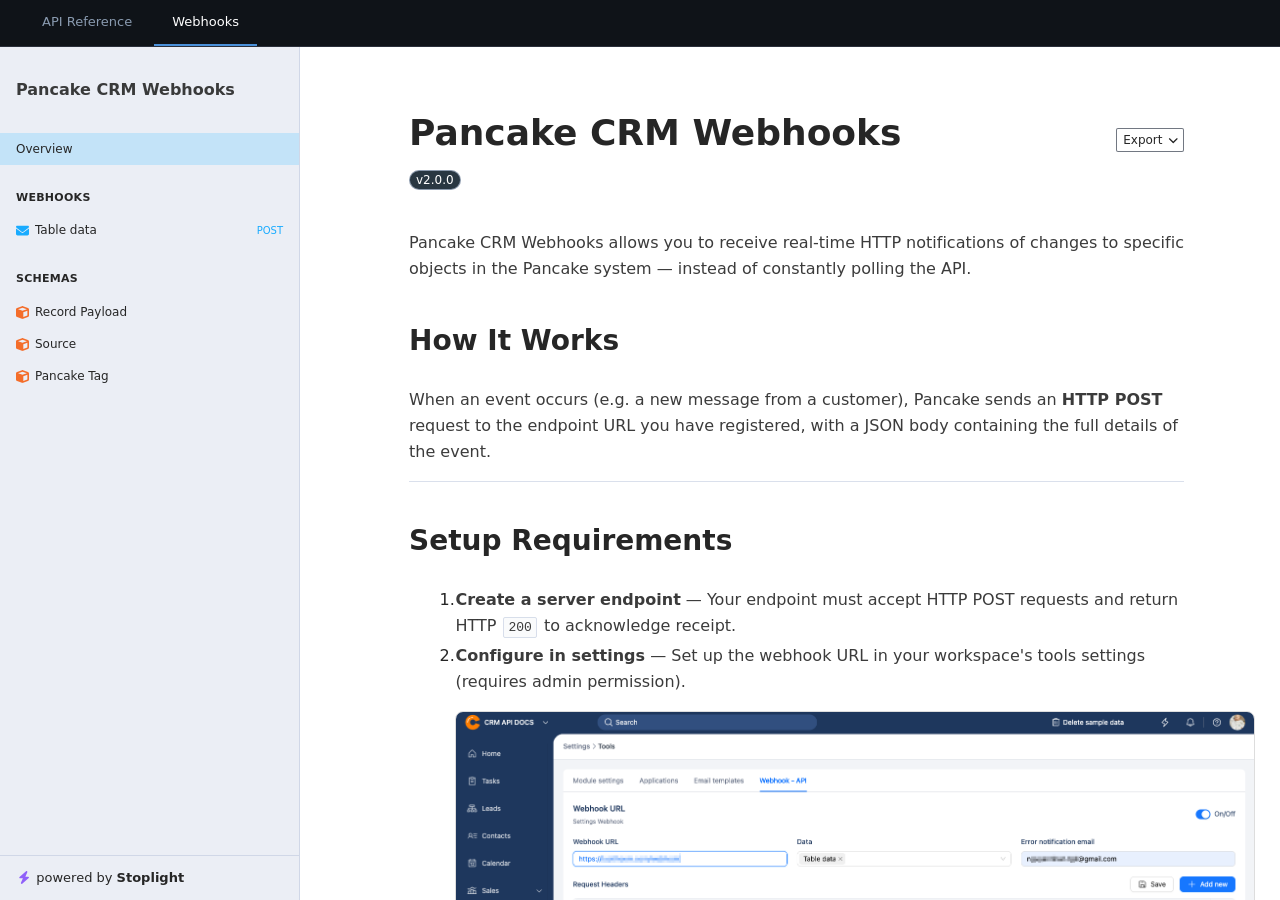
==== commit e1d5e946: "docs: add pancake_tags endpoint and schema - Add GET /workspaces/{workspace_id}/pancake_tags endpoin" ====
--- a/webhook/index.html
+++ b/webhook/index.html
@@ -4,7 +4,7 @@
 <head>
   <meta charset="utf-8">
   <meta name="viewport" content="width=device-width, initial-scale=1, shrink-to-fit=no">
-  <title>Pancake CRM Webhooks</title>
+  <title>Pancake CRM Webhooks Docs</title>
 
   <script src="../assets/web-components.min.js"></script>
   <link rel="stylesheet" href="../assets/styles.min.css">
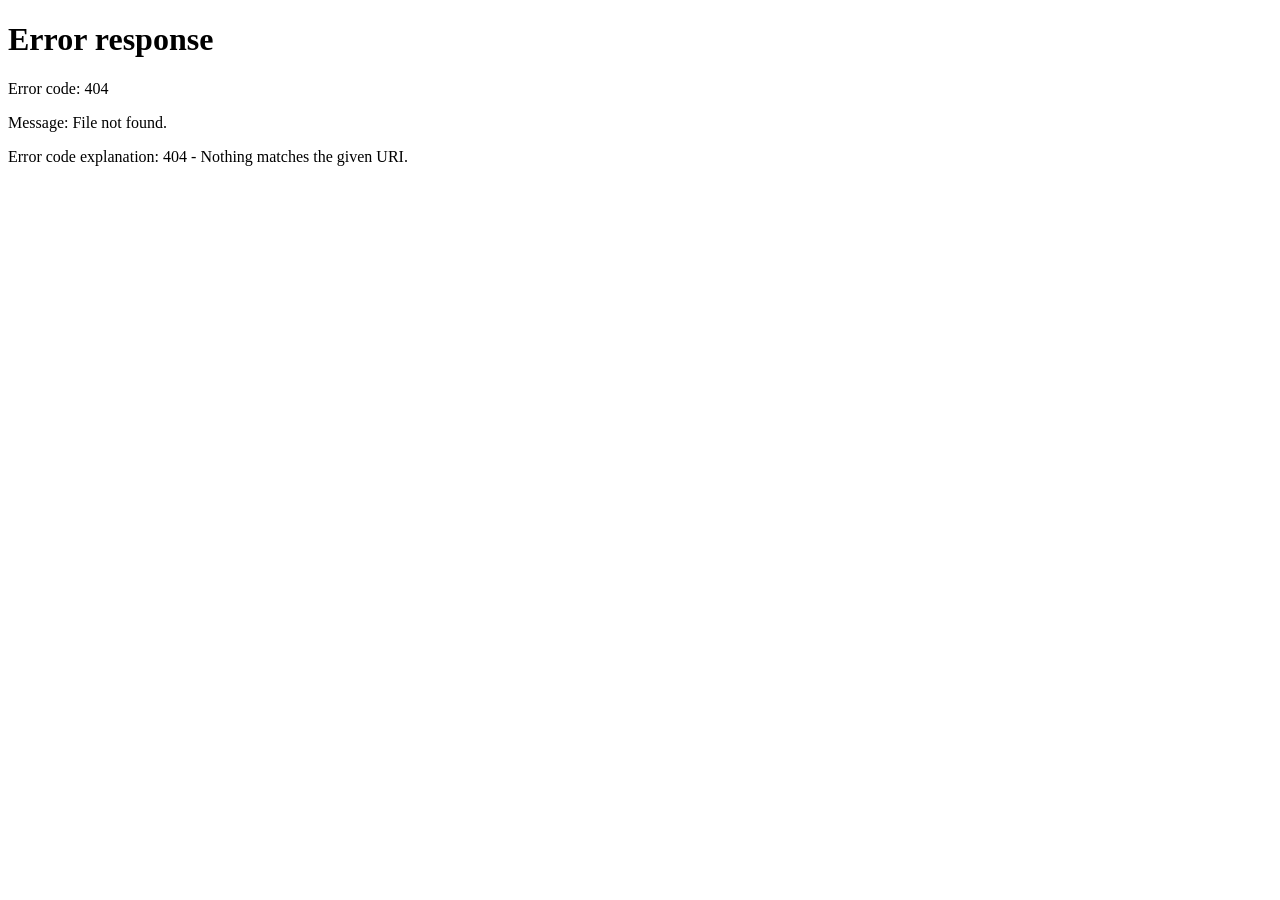
==== commit 965cca07: "docs: switch webhook nav to query param to fix active tab Route /developers/webhook fell back to roo" ====
--- a/webhook/index.html
+++ b/webhook/index.html
@@ -3,20 +3,11 @@
 
 <head>
   <meta charset="utf-8">
-  <meta name="viewport" content="width=device-width, initial-scale=1, shrink-to-fit=no">
-  <title>Pancake CRM Webhooks Docs</title>
-
-  <script src="../assets/web-components.min.js"></script>
-  <link rel="stylesheet" href="../assets/styles.min.css">
-  <link rel="stylesheet" href="../assets/crm.min.css">
-  <link rel="icon" type="image/png" href="../assets/images/logo.png">
+  <meta http-equiv="refresh" content="0; url=/developers?doc=webhook">
+  <title>Redirecting…</title>
+  <script>window.location.replace('/developers?doc=webhook');</script>
 </head>
 
-<body>
-  <nav class="doc-tabs">
-    <a href="/">API Reference</a>
-    <a href="/webhook" class="active">Webhooks</a>
-  </nav>
-  <elements-api apiDescriptionUrl="../openapi/webhook.yaml" layout="sidebar" router="hash" />
-</body>
-</html>+<body></body>
+
+</html>
